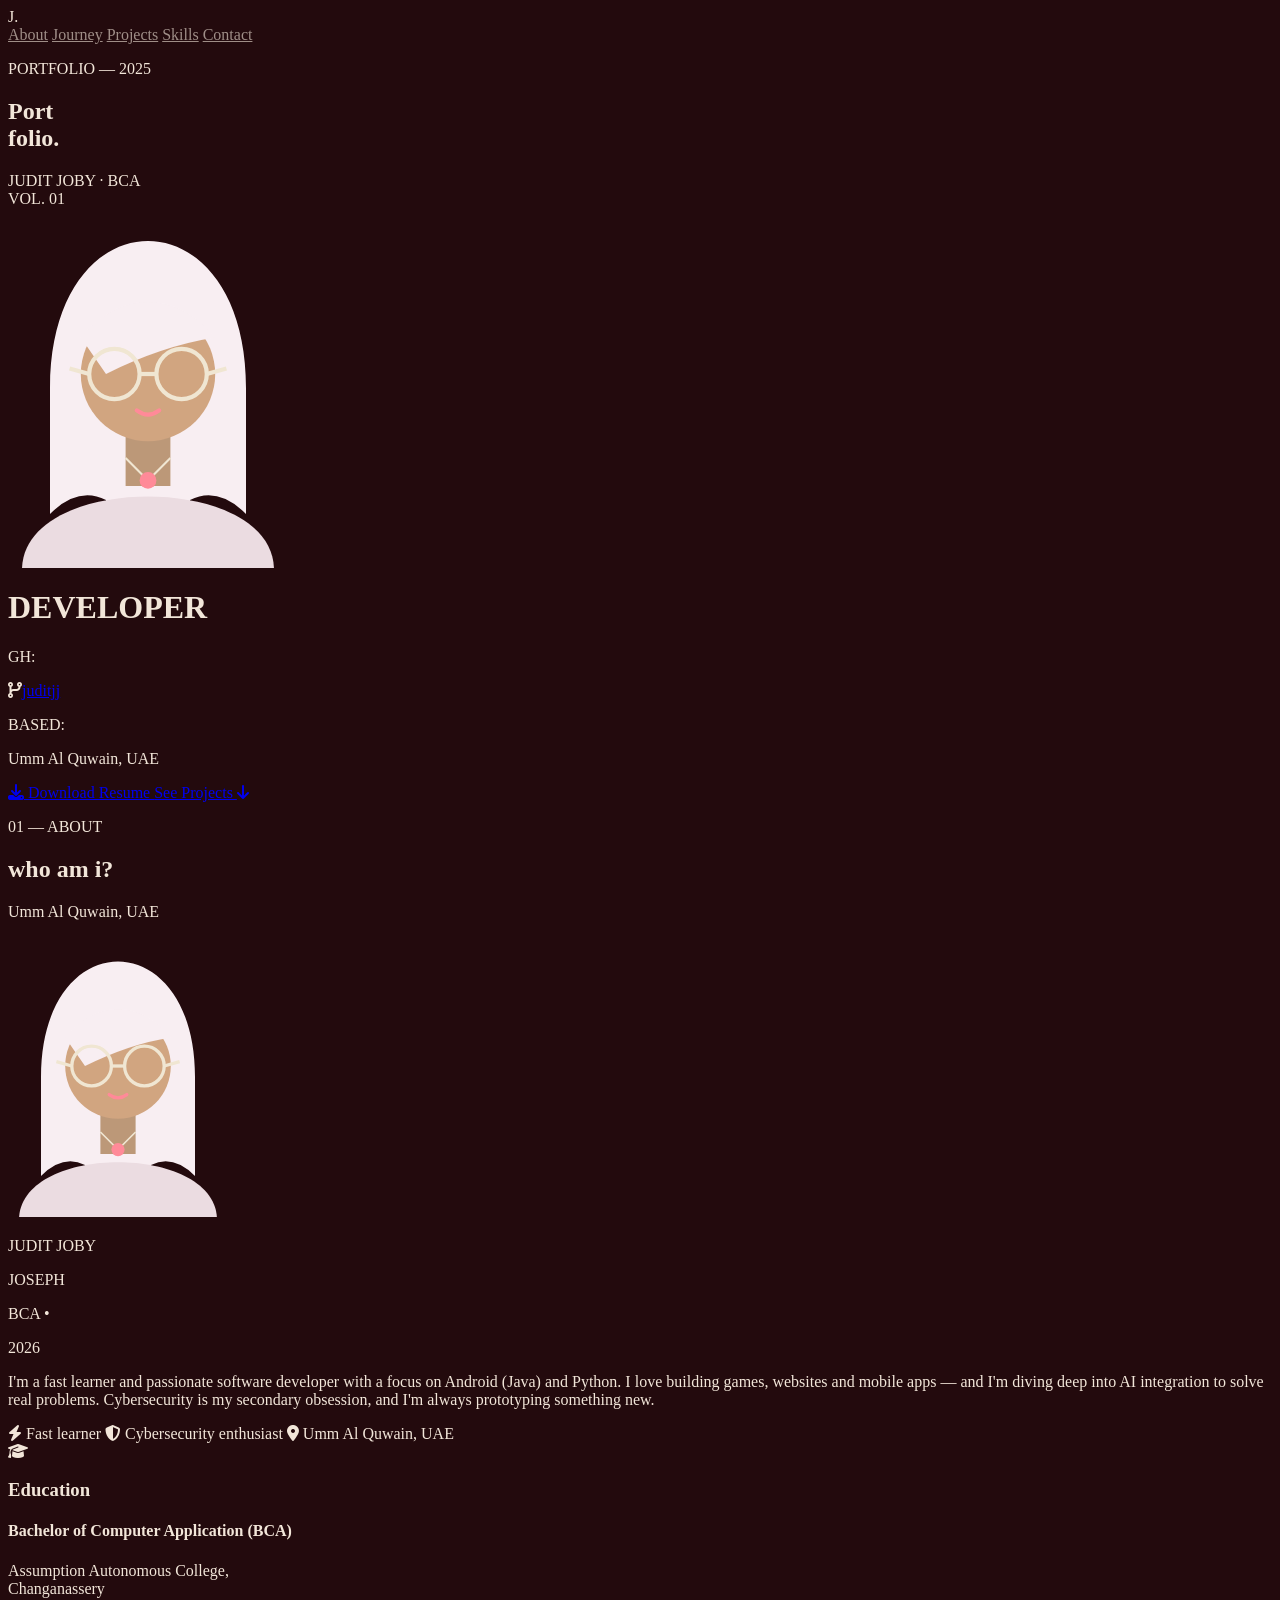
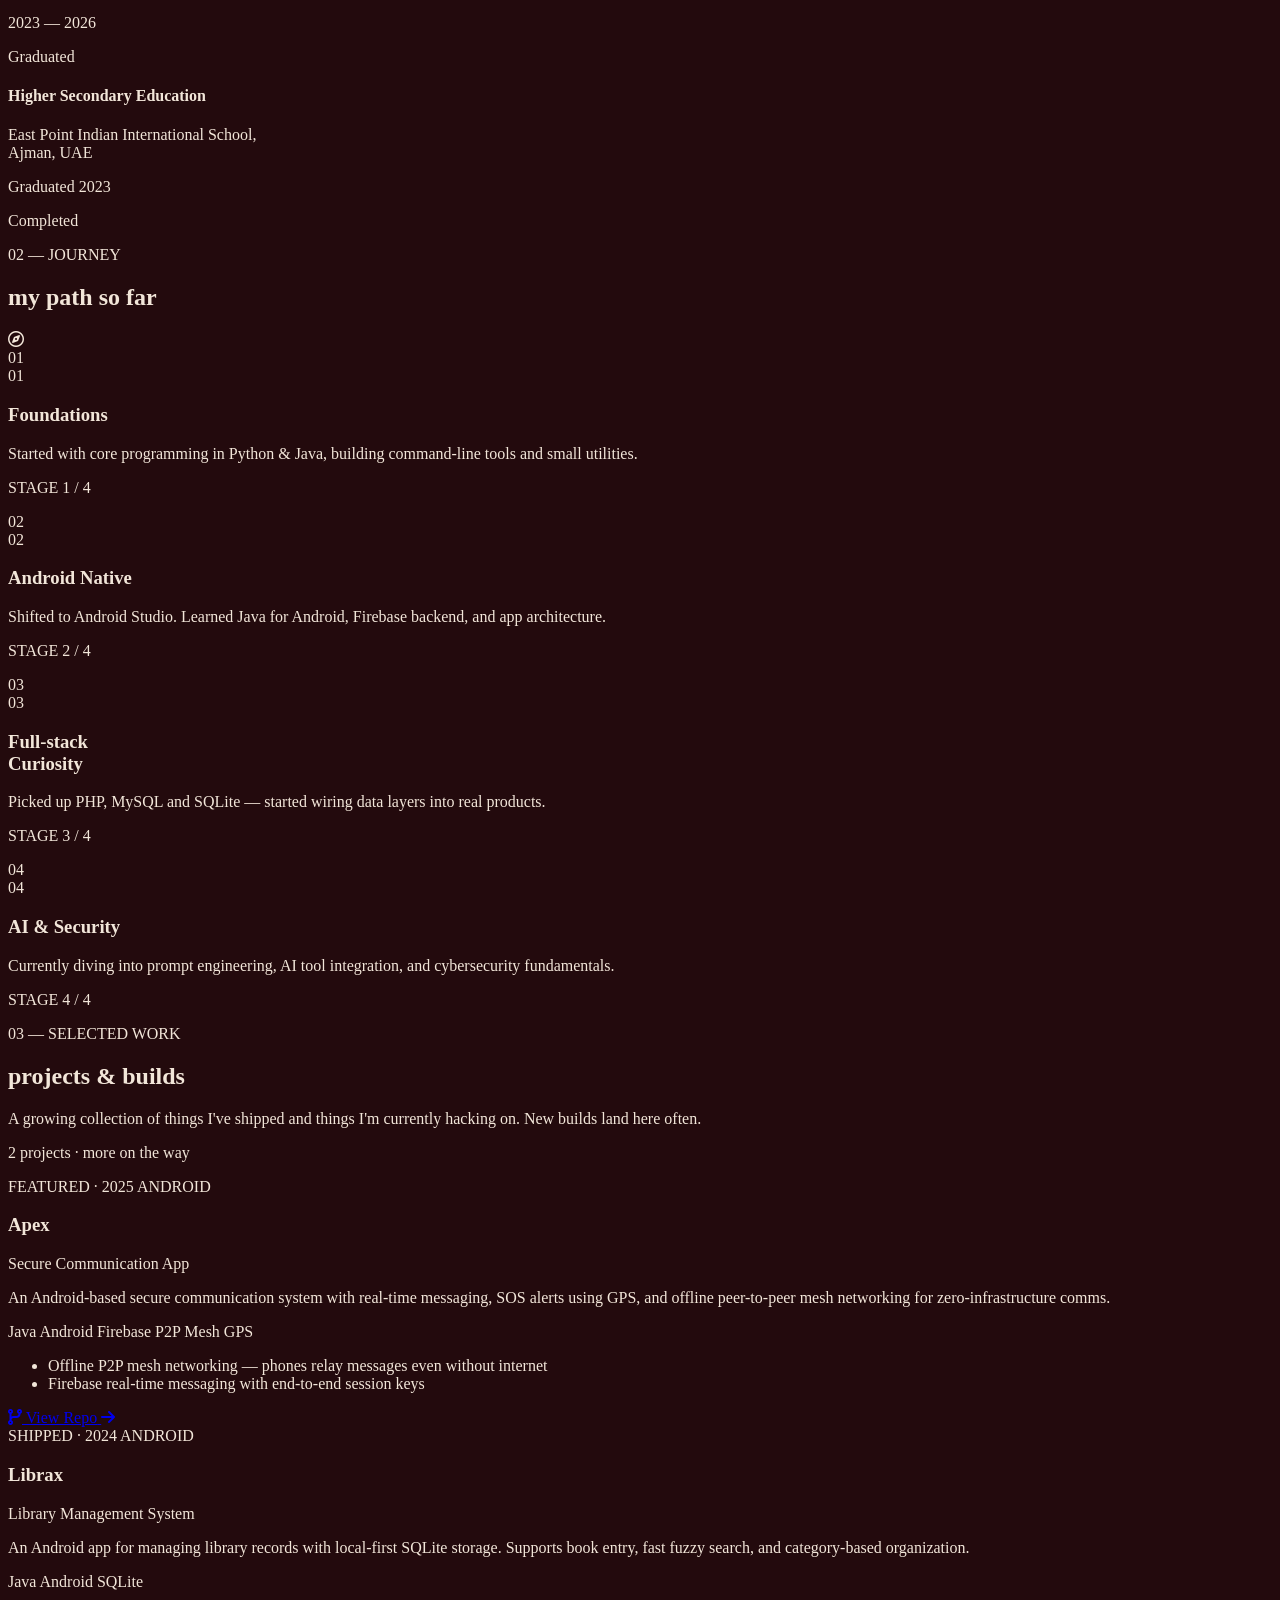
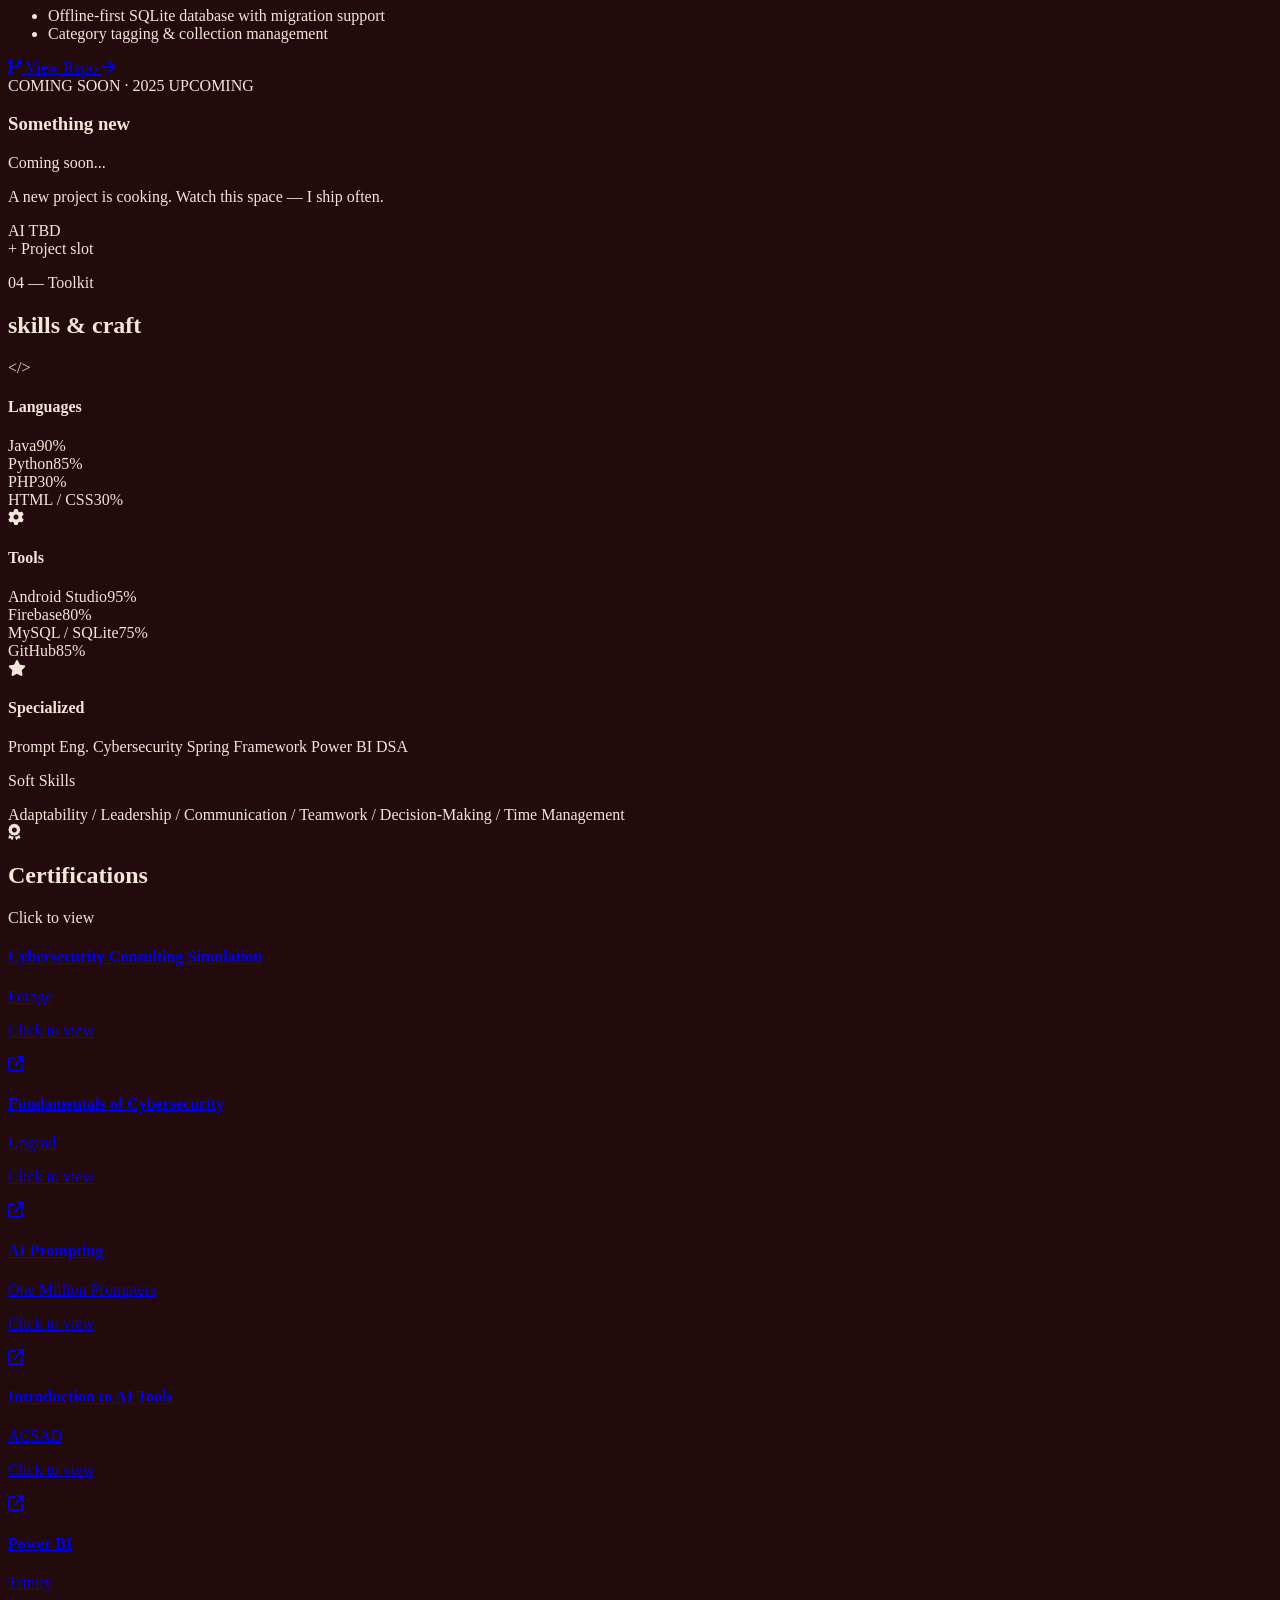
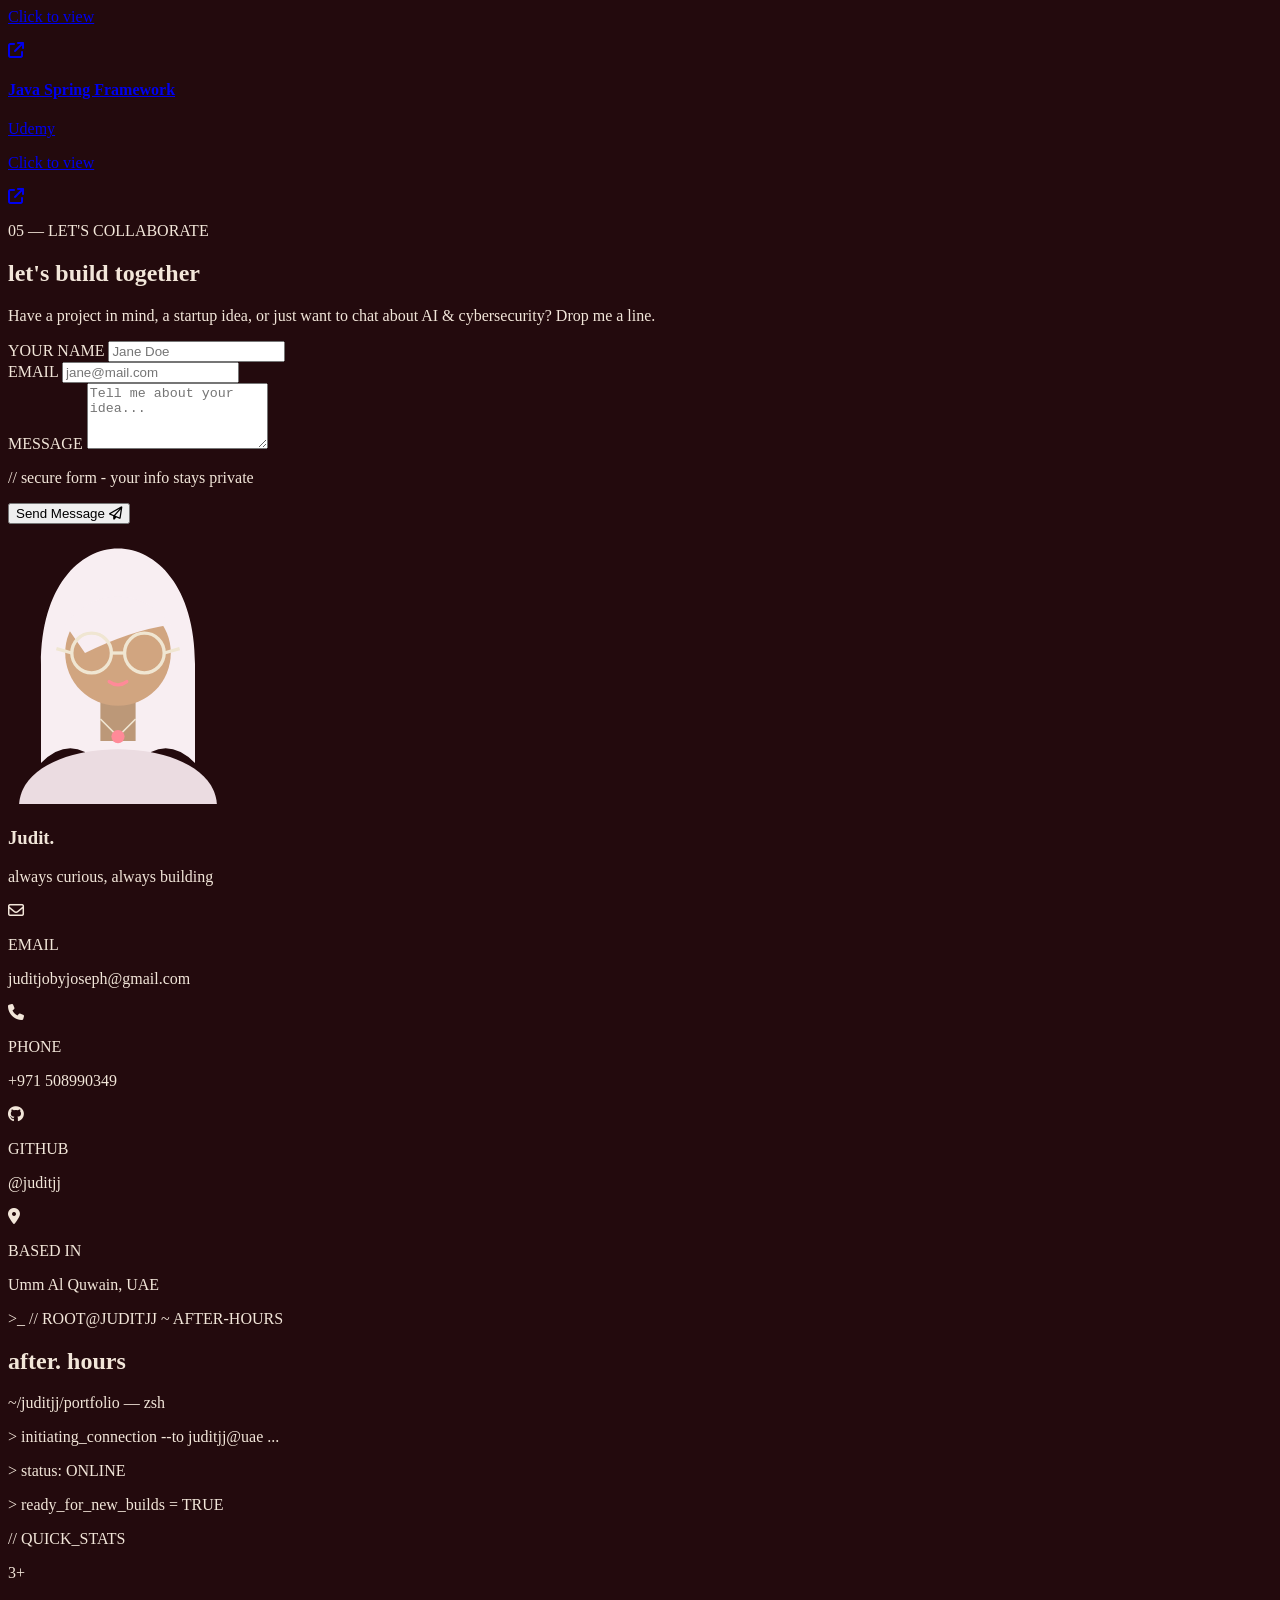
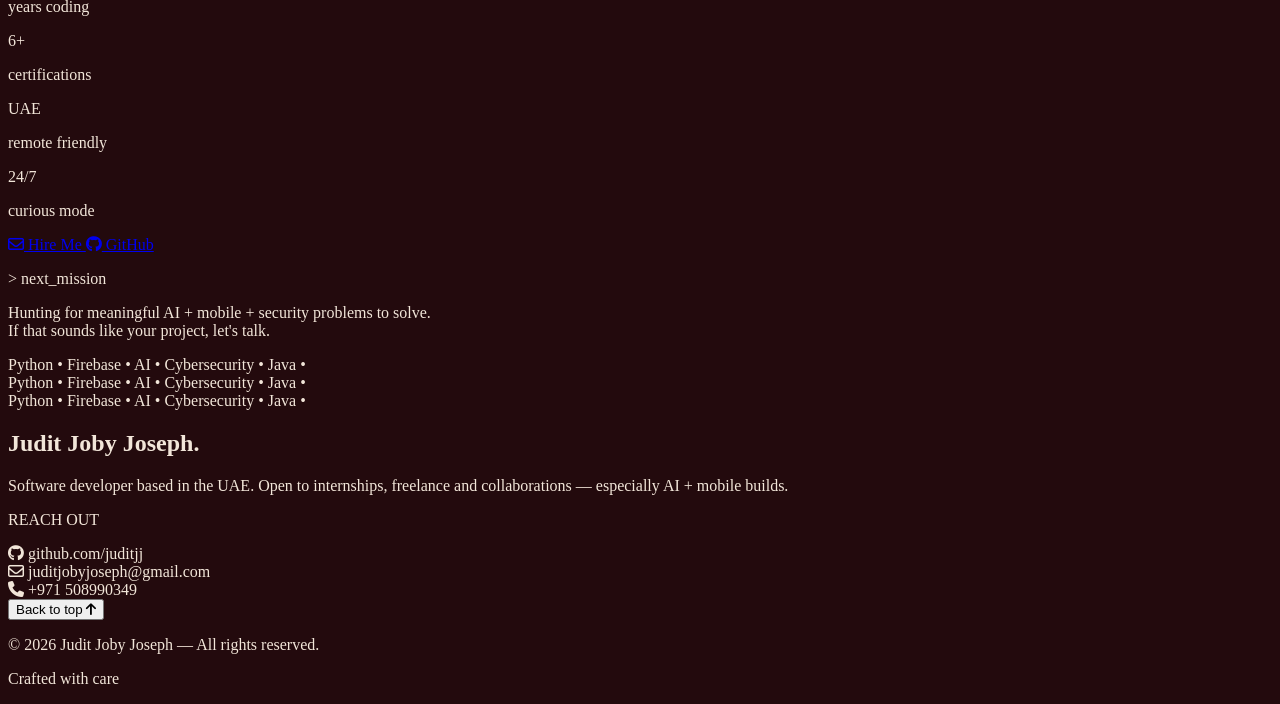
==== index.html @ dc823f9e "Update index.html" ====
<!DOCTYPE html>
<html lang="en" class="scroll-smooth">

<head>
    <meta charset="UTF-8">
    <meta name="viewport" content="width=device-width, initial-scale=1.0">
    <title>J. | Judit Joby Joseph</title>
    <script src="https://cdn.tailwindcss.com"></script>
    <script>
        tailwind.config = {
            theme: {
                extend: {
                    colors: {
                        deep: '#230a0d',
                        card: '#2f1115',
                        accent: '#c89f76',
                        cream: '#f2e6d9',
                    },
                    fontFamily: {
                        serif: ['Playfair Display', 'serif'],
                        mono: ['JetBrains Mono', 'monospace'],
                        sans: ['Inter', 'sans-serif'],
                    }
                }
            }
        }
    </script>
    <link
        href="https://fonts.googleapis.com/css2?family=Playfair+Display:ital,wght@0,400;0,600;0,700;1,400;1,600&family=JetBrains+Mono:wght@300;400;500;700&family=Inter:wght@300;400;500;600&display=swap"
        rel="stylesheet">
    <link rel="stylesheet" href="https://cdnjs.cloudflare.com/ajax/libs/font-awesome/6.4.0/css/all.min.css">

    <style>
        body {
            background-color: #230a0d;
            /* Slightly lighter deep red */
            color: #f2e6d9;
            overflow-x: hidden;
        }

        /* Custom scrollbar */
        ::-webkit-scrollbar {
            width: 8px;
        }

        ::-webkit-scrollbar-track {
            background: #1a0505;
        }

        ::-webkit-scrollbar-thumb {
            background: #3d1414;
            border-radius: 4px;
        }

        ::-webkit-scrollbar-thumb:hover {
            background: #5c1e1e;
        }

        /* Form Status */
        .form-status {
            margin-top: 1rem;
            font-size: 0.85rem;
            padding: 0.75rem;
            border-radius: 8px;
            display: none;
            font-family: 'Inter', sans-serif;
        }

        .form-status.success {
            display: block;
            background: rgba(74, 222, 128, 0.1);
            color: #4ade80;
            border: 1px solid rgba(74, 222, 128, 0.2);
        }

        .form-status.error {
            display: block;
            background: rgba(255, 42, 64, 0.1);
            color: #ff2a40;
            border: 1px solid rgba(255, 42, 64, 0.2);
        }

        /* Nav Active state */
        .nav-link {
            color: #f2e6d9;
            opacity: 0.6;
            font-weight: 500;
        }

        .nav-link:hover {
            opacity: 1;
        }

        .nav-link.active {
            background-color: #c89f76;
            color: #1a0505;
            opacity: 1;
            font-weight: 600;
        }

        /* Animations */
        @keyframes fadeUp {
            from {
                opacity: 0;
                transform: translateY(30px);
            }

            to {
                opacity: 1;
                transform: translateY(0);
            }
        }

        .animate-fade-up {
            animation: fadeUp 0.8s ease-out forwards;
            opacity: 0;
        }

        .delay-100 {
            animation-delay: 100ms;
        }

        .delay-200 {
            animation-delay: 200ms;
        }

        .delay-300 {
            animation-delay: 300ms;
        }

        @keyframes marquee {
            0% {
                transform: translateX(0%);
            }

            100% {
                transform: translateX(-50%);
            }
        }

        .animate-marquee {
            animation: marquee 30s linear infinite;
        }

        @keyframes float {
            0% {
                transform: translateY(0px);
            }

            50% {
                transform: translateY(-20px);
            }

            100% {
                transform: translateY(0px);
            }
        }

        .animate-float {
            animation: float 6s ease-in-out infinite;
        }

        /* Card Hover Effects */
        .bg-card {
            transition: all 0.4s cubic-bezier(0.4, 0, 0.2, 1) !important;
        }

        .bg-card:hover {
            transform: translateY(-8px);
            box-shadow: 0 25px 50px -12px rgba(0, 0, 0, 0.5) !important;
            border-color: rgba(255, 255, 255, 0.1) !important;
        }

        /* Smaller Certificate Cards */
        section a.group.rounded-xl {
            transition: all 0.3s cubic-bezier(0.4, 0, 0.2, 1) !important;
        }

        section a.group.rounded-xl:hover {
            transform: translateY(-4px);
            box-shadow: 0 10px 15px -3px rgba(0, 0, 0, 0.3) !important;
        }
    </style>
</head>

<body class="antialiased selection:bg-accent selection:text-deep relative">

    <!-- NAVIGATION -->
    <nav class="fixed top-0 w-full z-50 flex justify-between items-center px-6 md:px-10 py-8 transition-all duration-300"
        id="navbar">
        <div class="font-serif text-3xl font-bold tracking-tighter text-cream z-50">J.</div>

        <!-- Central Pill Menu -->
        <div
            class="hidden md:flex gap-1 uppercase font-sans text-[11px] tracking-[0.05em] border border-white/5 p-1 rounded-full items-center z-50 bg-[#230a0d]/80 backdrop-blur-md shadow-lg">
            <a href="#about" class="nav-link px-6 py-2.5 rounded-full transition-all active">About</a>
            <a href="#journey" class="nav-link px-6 py-2.5 rounded-full transition-all">Journey</a>
            <a href="#projects" class="nav-link px-6 py-2.5 rounded-full transition-all">Projects</a>
            <a href="#skills" class="nav-link px-6 py-2.5 rounded-full transition-all">Skills</a>
            <a href="#contact" class="nav-link px-6 py-2.5 rounded-full transition-all">Contact</a>
        </div>

        <!-- Empty div for flex spacing to keep the pill perfectly centered -->
        <div class="hidden md:block w-[120px]"></div>
    </nav>

    <!-- HERO SECTION -->
    <section id="hero"
        class="pt-40 lg:pt-48 pb-10 flex flex-col justify-between relative max-w-[1400px] mx-auto px-6 md:px-12">
        <div class="flex flex-col lg:flex-row justify-between items-center z-10 w-full">

            <!-- Left Side -->
            <div class="w-full lg:w-1/2 flex flex-col justify-center animate-fade-up">
                <p class="text-[10px] font-mono uppercase tracking-[0.4em] opacity-50 mb-8 text-cream">PORTFOLIO — 2025
                </p>
                <h1
                    class="font-serif text-[120px] lg:text-[150px] leading-[0.85] font-bold text-cream tracking-tighter">
                    Port<br>folio<span class="text-accent">.</span></h1>
            </div>

            <!-- Right Side (Avatar) -->
            <div
                class="w-full lg:w-1/2 flex justify-center lg:justify-end relative mt-20 lg:mt-0 animate-fade-up delay-200">
                <!-- Rotated text -->
                <div
                    class="hidden lg:block absolute left-10 lg:left-0 top-1/2 -translate-y-1/2 text-[10px] font-mono -rotate-90 opacity-50 tracking-[0.3em] whitespace-nowrap text-cream origin-center">
                    JUDIT JOBY · BCA</div>
                <!-- Top right text -->
                <div
                    class="absolute right-0 lg:-right-4 -top-8 text-[10px] font-mono tracking-[0.3em] opacity-50 text-cream">
                    VOL. 01</div>

                <div
                    class="w-[360px] h-[500px] border border-white/10 rounded-[1.5rem] overflow-hidden relative group shadow-2xl animate-float">
                    <div class="absolute inset-0 bg-[#2b1116] z-0 transition-colors duration-500"></div>

                    <!-- Replaceable Profile Image -->
                    <div class="absolute inset-0 z-10">
                        <img id="profileImage" src="assets/profile.jpg" alt="Judit" class="w-full h-full object-cover"
                            onerror="this.style.display='none'; this.nextElementSibling.style.display='flex';" />

                        <!-- Fallback SVG Avatar -->
                        <div class="w-full h-full items-end justify-center hidden">
                            <svg width="280" height="360" viewBox="0 0 100 120" xmlns="http://www.w3.org/2000/svg"
                                class="translate-y-[8%]">
                                <!-- Hair Back -->
                                <path
                                    d="M15 60 C15 -10, 85 -10, 85 60 L85 105 Q75 95 65 100 L65 120 L35 120 L35 100 Q25 95 15 105 Z"
                                    fill="#f8eef2" />
                                <!-- Neck -->
                                <rect x="42" y="70" width="16" height="25" fill="#bc9878" />
                                <!-- Body -->
                                <path d="M5 125 C5 90, 95 90, 95 125 Z" fill="#ebdce1" />
                                <!-- Face -->
                                <circle cx="50" cy="55" r="24" fill="#d1a580" />
                                <!-- Bang -->
                                <path d="M26 42 L35 55 Q55 45 74 42 C60 25, 40 25, 26 42 Z" fill="#f8eef2" />
                                <!-- Glasses -->
                                <circle cx="38" cy="55" r="9" fill="none" stroke="#f0e6d2" stroke-width="1.5" />
                                <circle cx="62" cy="55" r="9" fill="none" stroke="#f0e6d2" stroke-width="1.5" />
                                <path d="M47 55 L53 55" stroke="#f0e6d2" stroke-width="1.5" />
                                <path d="M29 55 L22 53" stroke="#f0e6d2" stroke-width="1.5" />
                                <path d="M71 55 L78 53" stroke="#f0e6d2" stroke-width="1.5" />
                                <!-- Mouth -->
                                <path d="M46 68 Q50 71 54 68" fill="none" stroke="#ff8a98" stroke-width="1.5"
                                    stroke-linecap="round" />
                                <!-- Necklace -->
                                <path d="M42 85 L50 93 L58 85" fill="none" stroke="#f0e6d2" stroke-width="0.75" />
                                <circle cx="50" cy="93" r="3" fill="#ff8a98" />
                            </svg>
                        </div>
                    </div>
                </div>
            </div>
        </div>
    </section>

    <!-- DEVELOPER Huge Text (Image 2) -->
    <div class="w-full mt-24 mb-16 relative animate-fade-up delay-300">
        <h1 class="font-serif text-[15vw] leading-none uppercase font-bold text-center tracking-normal select-none">
            <span class="text-cream">DEVE</span><span class="text-accent">LOPER</span>
        </h1>
    </div>

    <!-- Hero Footer (GH, BASED, Links) -->
    <div
        class="flex flex-col lg:flex-row justify-between items-center py-8 px-6 md:px-12 max-w-[1400px] mx-auto w-full gap-8 border-t border-white/10 animate-fade-up delay-300">
        <div class="flex gap-16 font-mono text-[10px] tracking-[0.2em] text-cream">
            <div class="space-y-3">
                <p class="opacity-40 uppercase">GH:</p>
                <p><i class="fa-solid fa-code-branch opacity-50 mr-2 text-accent"></i><a
                        href="https://github.com/juditjj" target="_blank" class="hover:underline text-cream">juditjj</a>
                </p>
            </div>
            <div class="space-y-3">
                <p class="opacity-40 uppercase">BASED:</p>
                <p>Umm Al Quwain, UAE</p>
            </div>
        </div>

        <div class="flex flex-col sm:flex-row gap-4">
            <a href="jresume.pdf" download="Judit_Joseph_Resume.pdf"
                class="bg-accent text-[#1a0505] px-10 py-4 rounded-full text-[10px] uppercase tracking-widest font-bold hover:bg-white transition-all flex items-center justify-center gap-2">
                <i class="fa-solid fa-download"></i> Download Resume
            </a>
            <a href="#projects"
                class="border border-white/20 bg-transparent text-white px-10 py-4 rounded-full text-[10px] uppercase tracking-widest hover:bg-white/10 transition-all flex items-center justify-center gap-2">
                See Projects <i class="fa-solid fa-arrow-down"></i>
            </a>
        </div>
    </div>

    <!-- ABOUT SECTION (Who am I) -->
    <section id="about" class="py-24 px-6 md:px-12 max-w-[1400px] mx-auto w-full mt-10">
        <div class="flex flex-col md:flex-row justify-between items-start md:items-end mb-16 gap-6">
            <div>
                <p class="text-[10px] font-mono uppercase tracking-[0.4em] opacity-50 mb-4 text-cream">01 — ABOUT</p>
                <h2 class="font-serif text-5xl md:text-7xl font-bold text-cream">who am i<span
                        class="text-accent font-serif">?</span></h2>
            </div>
            <p class="font-mono text-[10px] tracking-widest opacity-50 uppercase text-cream">Umm Al Quwain, UAE</p>
        </div>

        <div class="grid grid-cols-1 lg:grid-cols-12 gap-8">
            <!-- Avatar Column -->
            <div
                class="lg:col-span-4 bg-card border border-white/5 rounded-[2rem] overflow-hidden flex flex-col justify-between relative h-[520px] shadow-lg group hover:border-white/10 transition-colors">
                <div
                    class="flex-grow flex items-center justify-center pt-8 relative z-10 transition-transform duration-700 ease-out group-hover:scale-105">
                    <svg width="220" height="280" viewBox="0 0 100 120" xmlns="http://www.w3.org/2000/svg">
                        <path
                            d="M15 60 C15 -10, 85 -10, 85 60 L85 105 Q75 95 65 100 L65 120 L35 120 L35 100 Q25 95 15 105 Z"
                            fill="#f8eef2" />
                        <rect x="42" y="70" width="16" height="25" fill="#bc9878" />
                        <path d="M5 125 C5 90, 95 90, 95 125 Z" fill="#ebdce1" />
                        <circle cx="50" cy="55" r="24" fill="#d1a580" />
                        <path d="M26 42 L35 55 Q55 45 74 42 C60 25, 40 25, 26 42 Z" fill="#f8eef2" />
                        <circle cx="38" cy="55" r="9" fill="none" stroke="#f0e6d2" stroke-width="1.5" />
                        <circle cx="62" cy="55" r="9" fill="none" stroke="#f0e6d2" stroke-width="1.5" />
                        <path d="M47 55 L53 55" stroke="#f0e6d2" stroke-width="1.5" />
                        <path d="M29 55 L22 53" stroke="#f0e6d2" stroke-width="1.5" />
                        <path d="M71 55 L78 53" stroke="#f0e6d2" stroke-width="1.5" />
                        <path d="M46 68 Q50 71 54 68" fill="none" stroke="#ff8a98" stroke-width="1.5"
                            stroke-linecap="round" />
                        <path d="M42 85 L50 93 L58 85" fill="none" stroke="#f0e6d2" stroke-width="0.75" />
                        <circle cx="50" cy="93" r="3" fill="#ff8a98" />
                    </svg>
                </div>

                <div
                    class="p-6 bg-[#170506]/80 backdrop-blur-md border-t border-white/5 m-4 rounded-xl flex justify-between items-center font-mono text-[10px] tracking-widest z-20">
                    <div>
                        <p class="font-bold text-cream">JUDIT JOBY</p>
                        <p class="text-cream opacity-80">JOSEPH</p>
                    </div>
                    <div class="text-right opacity-50 text-cream">
                        <p>BCA •</p>
                        <p>2026</p>
                    </div>
                </div>
            </div>

            <!-- Right Column -->
            <div class="lg:col-span-8 flex flex-col gap-8">
                <!-- Bio Card -->
                <div
                    class="bg-card border border-white/5 rounded-[2rem] p-8 md:p-12 shadow-lg hover:border-white/10 transition-colors">
                    <p class="font-serif text-2xl md:text-3xl leading-relaxed text-cream mb-10">
                        I'm a fast learner and passionate software developer with a focus on Android (Java) and Python.
                        I love building games, websites and mobile apps — and I'm diving deep into AI integration to
                        solve real problems. Cybersecurity is my secondary obsession, and I'm always prototyping
                        something new.
                    </p>

                    <div class="flex flex-wrap gap-3 font-mono text-[10px] md:text-[11px] tracking-wider text-cream">
                        <span
                            class="px-5 py-2.5 border border-white/10 rounded-full flex items-center gap-2 hover:border-accent hover:text-accent transition-colors cursor-default"><i
                                class="fa-solid fa-bolt text-accent"></i> Fast learner</span>
                        <span
                            class="px-5 py-2.5 border border-white/10 rounded-full flex items-center gap-2 hover:border-accent hover:text-accent transition-colors cursor-default"><i
                                class="fa-solid fa-shield-halved text-accent"></i> Cybersecurity enthusiast</span>
                        <span
                            class="px-5 py-2.5 border border-white/10 rounded-full flex items-center gap-2 hover:border-accent hover:text-accent transition-colors cursor-default"><i
                                class="fa-solid fa-location-dot text-accent"></i> Umm Al Quwain, UAE</span>
                    </div>
                </div>

                <!-- Education Card -->
                <div
                    class="bg-card border border-white/5 rounded-[2rem] p-8 md:p-12 shadow-lg hover:border-white/10 transition-colors">
                    <div class="flex items-center gap-5 mb-10 text-cream">
                        <div
                            class="w-12 h-12 rounded-full bg-accent text-[#1a0505] flex items-center justify-center text-xl">
                            <i class="fa-solid fa-graduation-cap"></i>
                        </div>
                        <h3 class="font-serif text-3xl md:text-4xl font-bold">Education</h3>
                    </div>

                    <div class="space-y-8">
                        <div
                            class="flex flex-col md:flex-row justify-between items-start border-b border-white/5 pb-8 gap-4 md:gap-0">
                            <div>
                                <h4 class="text-lg md:text-xl font-semibold text-cream mb-1">Bachelor of Computer
                                    Application (BCA)</h4>
                                <p class="text-sm opacity-60 text-cream font-sans">Assumption Autonomous
                                    College,<br>Changanassery</p>
                            </div>
                            <div class="md:text-right">
                                <p class="font-mono text-[11px] opacity-60 tracking-wider text-cream">2023 — 2026</p>
                                <p class="text-sm text-accent mt-1 font-medium">Graduated</p>
                            </div>
                        </div>

                        <div class="flex flex-col md:flex-row justify-between items-start gap-4 md:gap-0">
                            <div>
                                <h4 class="text-lg md:text-xl font-semibold text-cream mb-1">Higher Secondary Education
                                </h4>
                                <p class="text-sm opacity-60 text-cream font-sans">East Point Indian International
                                    School,<br>Ajman, UAE</p>
                            </div>
                            <div class="md:text-right">
                                <p class="font-mono text-[11px] opacity-60 tracking-wider text-cream">Graduated 2023</p>
                                <p class="text-sm text-accent mt-1 font-medium">Completed</p>
                            </div>
                        </div>
                    </div>
                </div>
            </div>
        </div>
    </section>

    <!-- JOURNEY SECTION -->
    <section id="journey" class="py-24 px-6 md:px-12 max-w-[1400px] mx-auto w-full">
        <div class="flex justify-between items-end mb-12">
            <div>
                <p class="text-[10px] font-mono uppercase tracking-[0.4em] opacity-50 mb-4 text-cream">02 — JOURNEY</p>
                <h2 class="font-serif text-5xl md:text-7xl font-bold text-cream">my path so far</h2>
            </div>
            <div
                class="text-accent text-4xl opacity-80 hover:rotate-180 transition-transform duration-700 cursor-pointer">
                <i class="fa-regular fa-compass"></i>
            </div>
        </div>

        <div class="grid grid-cols-1 md:grid-cols-2 gap-6">
            <!-- Stage 1 -->
            <div
                class="bg-card border border-white/5 p-8 md:p-10 rounded-[2rem] relative overflow-hidden group shadow-lg hover:border-white/10 transition-colors">
                <span
                    class="absolute -right-4 -top-10 text-[180px] font-serif font-bold text-white opacity-[0.02] leading-none pointer-events-none group-hover:scale-110 transition-transform duration-700 ease-out">01</span>

                <div class="flex items-center gap-5 mb-8 relative z-10">
                    <div
                        class="w-12 h-12 rounded-full bg-accent text-[#1a0505] flex items-center justify-center font-bold font-serif text-xl">
                        01</div>
                    <h3 class="font-serif text-3xl md:text-4xl text-cream">Foundations</h3>
                </div>

                <p class="text-[15px] text-cream opacity-70 leading-relaxed font-light mb-12 max-w-sm relative z-10">
                    Started with core programming in Python & Java, building command-line tools and small utilities.</p>

                <div class="border-t border-white/5 pt-6 relative z-10">
                    <p class="text-[10px] font-mono tracking-[0.3em] text-cream opacity-50 uppercase">STAGE 1 / 4</p>
                </div>
            </div>

            <!-- Stage 2 -->
            <div
                class="bg-card border border-white/5 p-8 md:p-10 rounded-[2rem] relative overflow-hidden group shadow-lg hover:border-white/10 transition-colors">
                <span
                    class="absolute -right-4 -top-10 text-[180px] font-serif font-bold text-white opacity-[0.02] leading-none pointer-events-none group-hover:scale-110 transition-transform duration-700 ease-out">02</span>

                <div class="flex items-center gap-5 mb-8 relative z-10">
                    <div
                        class="w-12 h-12 rounded-full bg-accent text-[#1a0505] flex items-center justify-center font-bold font-serif text-xl">
                        02</div>
                    <h3 class="font-serif text-3xl md:text-4xl text-cream">Android Native</h3>
                </div>

                <p class="text-[15px] text-cream opacity-70 leading-relaxed font-light mb-12 max-w-sm relative z-10">
                    Shifted to Android Studio. Learned Java for Android, Firebase backend, and app architecture.</p>

                <div class="border-t border-white/5 pt-6 relative z-10">
                    <p class="text-[10px] font-mono tracking-[0.3em] text-cream opacity-50 uppercase">STAGE 2 / 4</p>
                </div>
            </div>

            <!-- Stage 3 -->
            <div
                class="bg-card border border-white/5 p-8 md:p-10 rounded-[2rem] relative overflow-hidden group shadow-lg hover:border-white/10 transition-colors">
                <span
                    class="absolute -right-4 -top-10 text-[180px] font-serif font-bold text-white opacity-[0.02] leading-none pointer-events-none group-hover:scale-110 transition-transform duration-700 ease-out">03</span>

                <div class="flex items-center gap-5 mb-8 relative z-10">
                    <div
                        class="w-12 h-12 rounded-full bg-accent text-[#1a0505] flex items-center justify-center font-bold font-serif text-xl">
                        03</div>
                    <h3 class="font-serif text-3xl md:text-4xl text-cream leading-tight">Full-stack<br>Curiosity</h3>
                </div>

                <p class="text-[15px] text-cream opacity-70 leading-relaxed font-light mb-12 max-w-sm relative z-10">
                    Picked up PHP, MySQL and SQLite — started wiring data layers into real products.</p>

                <div class="border-t border-white/5 pt-6 relative z-10">
                    <p class="text-[10px] font-mono tracking-[0.3em] text-cream opacity-50 uppercase">STAGE 3 / 4</p>
                </div>
            </div>

            <!-- Stage 4 -->
            <div
                class="bg-card border border-white/5 p-8 md:p-10 rounded-[2rem] relative overflow-hidden group shadow-lg hover:border-white/10 transition-colors">
                <span
                    class="absolute -right-4 -top-10 text-[180px] font-serif font-bold text-white opacity-[0.02] leading-none pointer-events-none group-hover:scale-110 transition-transform duration-700 ease-out">04</span>

                <div class="flex items-center gap-5 mb-8 relative z-10">
                    <div
                        class="w-12 h-12 rounded-full bg-accent text-[#1a0505] flex items-center justify-center font-bold font-serif text-xl">
                        04</div>
                    <h3 class="font-serif text-3xl md:text-4xl text-cream">AI & Security</h3>
                </div>

                <p class="text-[15px] text-cream opacity-70 leading-relaxed font-light mb-12 max-w-sm relative z-10">
                    Currently diving into prompt engineering, AI tool integration, and cybersecurity fundamentals.</p>

                <div class="border-t border-white/5 pt-6 relative z-10">
                    <p class="text-[10px] font-mono tracking-[0.3em] text-cream opacity-50 uppercase">STAGE 4 / 4</p>
                </div>
            </div>
        </div>
    </section>

    <!-- PROJECTS SECTION -->
    <section id="projects" class="py-24 px-6 md:px-12 max-w-[1400px] mx-auto w-full">
        <div class="flex flex-col md:flex-row justify-between items-start md:items-end mb-16 gap-6">
            <div>
                <p class="text-[10px] font-mono uppercase tracking-[0.4em] opacity-50 mb-4 text-cream">03 — SELECTED
                    WORK</p>
                <h2 class="font-serif text-5xl md:text-7xl font-bold text-cream mb-4">projects <span
                        class="text-accent italic">&</span> builds</h2>
                <p class="text-cream opacity-70 text-[15px] font-light max-w-xl leading-relaxed">
                    A growing collection of things I've shipped and things I'm currently hacking on. New builds land
                    here often.
                </p>
            </div>
            <p class="font-mono text-[10px] tracking-widest opacity-50 uppercase text-cream">2 projects · more on the
                way</p>
        </div>

        <div class="grid grid-cols-1 md:grid-cols-3 gap-8">
            <!-- Project 1: APEX -->
            <div
                class="bg-card border border-white/5 p-8 md:p-10 rounded-[2rem] flex flex-col justify-between min-h-[500px] shadow-lg group hover:border-white/10 transition-colors relative overflow-hidden">
                <!-- Top glow -->
                <div class="absolute top-0 left-0 right-0 h-1 bg-gradient-to-r from-red-600 to-pink-500 opacity-80">
                </div>

                <div>
                    <div
                        class="flex justify-between items-center mb-6 font-mono text-[10px] tracking-widest uppercase opacity-60 text-cream">
                        <span>FEATURED · 2025</span>
                        <span>ANDROID</span>
                    </div>
                    <h3 class="font-serif text-4xl mb-1 text-cream">Apex</h3>
                    <p class="font-serif italic text-accent opacity-90 text-[15px] mb-6">Secure Communication App</p>

                    <p class="text-cream opacity-70 text-[14px] leading-relaxed mb-6 font-light">An Android-based secure
                        communication system with real-time messaging, SOS alerts using GPS, and offline peer-to-peer
                        mesh networking for zero-infrastructure comms.</p>

                    <div class="flex flex-wrap gap-2 mb-8 font-mono text-[9px] uppercase tracking-wider text-cream">
                        <span class="px-3 py-1.5 border border-white/10 rounded-full bg-white/5">Java</span>
                        <span class="px-3 py-1.5 border border-white/10 rounded-full bg-white/5">Android</span>
                        <span class="px-3 py-1.5 border border-white/10 rounded-full bg-white/5">Firebase</span>
                        <span class="px-3 py-1.5 border border-white/10 rounded-full bg-white/5">P2P Mesh</span>
                        <span class="px-3 py-1.5 border border-white/10 rounded-full bg-white/5">GPS</span>
                    </div>
                </div>

                <div>
                    <ul
                        class="space-y-3 text-[13px] text-cream opacity-80 font-light list-disc pl-4 marker:text-accent marker:text-xs mb-8">
                        <li>Offline P2P mesh networking — phones relay messages even without internet</li>
                        <li>Firebase real-time messaging with end-to-end session keys</li>
                    </ul>
                    <a href="https://github.com/juditjj/Apex" target="_blank"
                        class="inline-flex w-full justify-between px-5 py-3 border border-white/10 rounded-xl text-cream opacity-70 hover:opacity-100 hover:border-accent font-mono text-[10px] uppercase tracking-widest items-center transition-all group">
                        <span class="flex items-center gap-2"><i class="fa-solid fa-code-branch"></i> View Repo</span>
                        <i class="fa-solid fa-arrow-right -rotate-45 group-hover:text-accent transition-colors"></i>
                    </a>
                </div>
            </div>

            <!-- Project 2: LIBRAX -->
            <div
                class="bg-card border border-white/5 p-8 md:p-10 rounded-[2rem] flex flex-col justify-between min-h-[500px] shadow-lg group hover:border-white/10 transition-colors relative overflow-hidden">
                <!-- Top glow -->
                <div class="absolute top-0 left-0 right-0 h-1 bg-gradient-to-r from-accent to-yellow-500 opacity-80">
                </div>

                <div>
                    <div
                        class="flex justify-between items-center mb-6 font-mono text-[10px] tracking-widest uppercase opacity-60 text-cream">
                        <span>SHIPPED · 2024</span>
                        <span>ANDROID</span>
                    </div>
                    <h3 class="font-serif text-4xl mb-1 text-cream">Librax</h3>
                    <p class="font-serif italic text-accent opacity-90 text-[15px] mb-6">Library Management System</p>

                    <p class="text-cream opacity-70 text-[14px] leading-relaxed mb-6 font-light">An Android app for
                        managing library records with local-first SQLite storage. Supports book entry, fast fuzzy
                        search, and category-based organization.</p>

                    <div class="flex flex-wrap gap-2 mb-8 font-mono text-[9px] uppercase tracking-wider text-cream">
                        <span class="px-3 py-1.5 border border-white/10 rounded-full bg-white/5">Java</span>
                        <span class="px-3 py-1.5 border border-white/10 rounded-full bg-white/5">Android</span>
                        <span class="px-3 py-1.5 border border-white/10 rounded-full bg-white/5">SQLite</span>
                    </div>
                </div>

                <div>
                    <ul
                        class="space-y-3 text-[13px] text-cream opacity-80 font-light list-disc pl-4 marker:text-accent marker:text-xs mb-8">
                        <li>Offline-first SQLite database with migration support</li>
                        <li>Category tagging & collection management</li>
                    </ul>
                    <a href="https://github.com/juditjj/Library-management-system" target="_blank"
                        class="inline-flex w-full justify-between px-5 py-3 border border-white/10 rounded-xl text-cream opacity-70 hover:opacity-100 hover:border-accent font-mono text-[10px] uppercase tracking-widest items-center transition-all group">
                        <span class="flex items-center gap-2"><i class="fa-solid fa-code-branch"></i> View Repo</span>
                        <i class="fa-solid fa-arrow-right -rotate-45 group-hover:text-accent transition-colors"></i>
                    </a>
                </div>
            </div>

            <!-- Project 3: SOMETHING NEW -->
            <div
                class="bg-card border border-white/5 p-8 md:p-10 rounded-[2rem] flex flex-col justify-between min-h-[500px] shadow-lg group hover:border-white/10 transition-colors relative overflow-hidden border-dashed">
                <div>
                    <div
                        class="flex justify-between items-center mb-6 font-mono text-[10px] tracking-widest uppercase opacity-40 text-cream">
                        <span>COMING SOON · 2025</span>
                        <span>UPCOMING</span>
                    </div>
                    <h3 class="font-serif text-4xl mb-1 text-cream opacity-90">Something new</h3>
                    <p class="font-serif italic text-accent opacity-60 text-[15px] mb-6">Coming soon...</p>

                    <p class="text-cream opacity-50 text-[14px] leading-relaxed mb-6 font-light">A new project is
                        cooking. Watch this space — I ship often.</p>

                    <div
                        class="flex flex-wrap gap-2 mb-8 font-mono text-[9px] uppercase tracking-wider text-cream opacity-60">
                        <span class="px-3 py-1.5 border border-white/10 rounded-full bg-white/5">AI</span>
                        <span class="px-3 py-1.5 border border-white/10 rounded-full bg-white/5">TBD</span>
                    </div>
                </div>

                <div>
                    <div
                        class="inline-flex px-4 py-2 border border-white/10 rounded-full text-cream opacity-50 font-mono text-[10px] uppercase tracking-widest items-center gap-2">
                        <span>+</span> Project slot
                    </div>
                </div>
            </div>
        </div>
    </section>

    <!-- SKILLS SECTION -->
    <section id="skills" class="py-24 px-6 md:px-12 max-w-[1400px] mx-auto w-full">
        <p class="text-[10px] font-mono uppercase tracking-[0.4em] opacity-50 mb-4 text-cream">04 — Toolkit</p>
        <h2 class="font-serif text-5xl md:text-7xl font-bold mb-16 text-cream">skills <span
                class="opacity-40 font-serif italic">&</span> craft</h2>

        <div class="grid grid-cols-1 lg:grid-cols-3 gap-8">
            <!-- Languages -->
            <div class="bg-card border border-white/5 p-8 md:p-10 rounded-[2rem] shadow-lg">
                <div class="flex items-center gap-4 mb-10">
                    <div
                        class="w-10 h-10 rounded-full bg-accent/10 border border-accent/20 flex items-center justify-center text-accent font-mono text-xs">
                        &lt;/&gt;</div>
                    <h4 class="font-serif text-2xl text-cream">Languages</h4>
                </div>
                <div class="space-y-6">
                    <div class="group">
                        <div
                            class="flex justify-between font-mono text-[10px] mb-2 uppercase opacity-60 text-cream group-hover:opacity-100 transition-opacity">
                            <span>Java</span><span>90%</span>
                        </div>
                        <div class="h-1 bg-white/5 rounded-full overflow-hidden">
                            <div class="h-full bg-accent rounded-full transition-all duration-1000 ease-out w-0"
                                style="width: 90%;"></div>
                        </div>
                    </div>
                    <div class="group">
                        <div
                            class="flex justify-between font-mono text-[10px] mb-2 uppercase opacity-60 text-cream group-hover:opacity-100 transition-opacity">
                            <span>Python</span><span>85%</span>
                        </div>
                        <div class="h-1 bg-white/5 rounded-full overflow-hidden">
                            <div class="h-full bg-accent rounded-full transition-all duration-1000 ease-out w-0"
                                style="width: 85%;"></div>
                        </div>
                    </div>
                    <div class="group">
                        <div
                            class="flex justify-between font-mono text-[10px] mb-2 uppercase opacity-60 text-cream group-hover:opacity-100 transition-opacity">
                            <span>PHP</span><span>30%</span>
                        </div>
                        <div class="h-1 bg-white/5 rounded-full overflow-hidden">
                            <div class="h-full bg-accent rounded-full transition-all duration-1000 ease-out w-0"
                                style="width: 30%;"></div>
                        </div>
                    </div>
                    <div class="group">
                        <div
                            class="flex justify-between font-mono text-[10px] mb-2 uppercase opacity-60 text-cream group-hover:opacity-100 transition-opacity">
                            <span>HTML / CSS</span><span>30%</span>
                        </div>
                        <div class="h-1 bg-white/5 rounded-full overflow-hidden">
                            <div class="h-full bg-accent rounded-full transition-all duration-1000 ease-out w-0"
                                style="width: 30%;"></div>
                        </div>
                    </div>
                </div>
            </div>

            <!-- Tools -->
            <div class="bg-card border border-white/5 p-8 md:p-10 rounded-[2rem] shadow-lg">
                <div class="flex items-center gap-4 mb-10">
                    <div
                        class="w-10 h-10 rounded-full bg-accent/10 border border-accent/20 flex items-center justify-center text-accent">
                        <i class="fa-solid fa-gear text-xs"></i>
                    </div>
                    <h4 class="font-serif text-2xl text-cream">Tools</h4>
                </div>
                <div class="space-y-6">
                    <div class="group">
                        <div
                            class="flex justify-between font-mono text-[10px] mb-2 uppercase opacity-60 text-cream group-hover:opacity-100 transition-opacity">
                            <span>Android Studio</span><span>95%</span>
                        </div>
                        <div class="h-1 bg-white/5 rounded-full overflow-hidden">
                            <div class="h-full bg-accent rounded-full transition-all duration-1000 ease-out w-0"
                                style="width: 95%;"></div>
                        </div>
                    </div>
                    <div class="group">
                        <div
                            class="flex justify-between font-mono text-[10px] mb-2 uppercase opacity-60 text-cream group-hover:opacity-100 transition-opacity">
                            <span>Firebase</span><span>80%</span>
                        </div>
                        <div class="h-1 bg-white/5 rounded-full overflow-hidden">
                            <div class="h-full bg-accent rounded-full transition-all duration-1000 ease-out w-0"
                                style="width: 80%;"></div>
                        </div>
                    </div>
                    <div class="group">
                        <div
                            class="flex justify-between font-mono text-[10px] mb-2 uppercase opacity-60 text-cream group-hover:opacity-100 transition-opacity">
                            <span>MySQL / SQLite</span><span>75%</span>
                        </div>
                        <div class="h-1 bg-white/5 rounded-full overflow-hidden">
                            <div class="h-full bg-accent rounded-full transition-all duration-1000 ease-out w-0"
                                style="width: 75%;"></div>
                        </div>
                    </div>
                    <div class="group">
                        <div
                            class="flex justify-between font-mono text-[10px] mb-2 uppercase opacity-60 text-cream group-hover:opacity-100 transition-opacity">
                            <span>GitHub</span><span>85%</span>
                        </div>
                        <div class="h-1 bg-white/5 rounded-full overflow-hidden">
                            <div class="h-full bg-accent rounded-full transition-all duration-1000 ease-out w-0"
                                style="width: 85%;"></div>
                        </div>
                    </div>
                </div>
            </div>

            <!-- Specialized & Soft -->
            <div
                class="bg-card border border-white/5 p-8 md:p-10 rounded-[2rem] shadow-lg flex flex-col justify-between">
                <div>
                    <div class="flex items-center gap-4 mb-10">
                        <div
                            class="w-10 h-10 rounded-full bg-accent/10 border border-accent/20 flex items-center justify-center text-accent">
                            <i class="fa-solid fa-star text-xs"></i>
                        </div>
                        <h4 class="font-serif text-2xl text-cream">Specialized</h4>
                    </div>
                    <div
                        class="flex flex-wrap gap-2.5 mb-10 font-mono text-[10px] uppercase tracking-widest text-cream">
                        <span class="px-4 py-2 border border-accent/40 rounded-full text-accent bg-accent/5">Prompt
                            Eng.</span>
                        <span class="px-4 py-2 border border-white/10 rounded-full bg-white/5">Cybersecurity</span>
                        <span class="px-4 py-2 border border-white/10 rounded-full bg-white/5">Spring Framework</span>
                        <span class="px-4 py-2 border border-white/10 rounded-full bg-white/5">Power BI</span>
                        <span class="px-4 py-2 border border-white/10 rounded-full bg-white/5">DSA</span>
                    </div>
                </div>
                <div>
                    <p
                        class="font-mono text-[10px] opacity-40 uppercase mb-4 tracking-widest text-cream border-b border-white/10 pb-2">
                        Soft Skills</p>
                    <div class="text-xs leading-relaxed text-cream opacity-70">
                        Adaptability / Leadership / Communication / Teamwork / Decision-Making / Time Management
                    </div>
                </div>
            </div>
        </div>
    </section>

    <!-- CERTIFICATES SECTION -->
    <section class="py-12 px-6 md:px-12 max-w-[1400px] mx-auto w-full">
        <div class="bg-card border border-white/5 p-8 md:p-12 rounded-[2rem] shadow-lg">
            <div class="flex justify-between items-center mb-12">
                <div class="flex items-center gap-5">
                    <div
                        class="w-12 h-12 rounded-full bg-[#c89f76] text-[#1a0505] flex items-center justify-center text-xl">
                        <i class="fa-solid fa-award"></i>
                    </div>
                    <h2 class="font-serif text-3xl md:text-4xl text-cream font-bold">Certifications</h2>
                </div>
                <span
                    class="hidden md:block font-mono text-[10px] tracking-widest opacity-50 uppercase text-cream">Click
                    to view</span>
            </div>
            <div class="grid grid-cols-1 md:grid-cols-2 lg:grid-cols-3 gap-4 md:gap-6">

                <!-- Certificate 1 -->
                <a href="assets/certs/forage.pdf" target="_blank" rel="noopener noreferrer"
                    class="flex justify-between items-center bg-[#230a0d]/50 border border-white/5 p-5 rounded-xl group hover:border-[#c89f76]/50 transition-colors cursor-pointer">
                    <div>
                        <h4 class="text-sm font-semibold text-cream group-hover:text-[#c89f76] transition-colors">
                            Cybersecurity Consulting Simulation
                        </h4>
                        <p class="text-[10px] opacity-50 text-cream mt-1 font-sans">Forage</p>
                        <p class="text-[10px] opacity-40 mt-2">Click to view</p>
                    </div>
                    <i
                        class="fa-solid fa-arrow-up-right-from-square text-xs opacity-30 text-cream group-hover:text-[#c89f76] transition-colors"></i>
                </a>

                <!-- Certificate 2 -->
                <a href="assets/certs/upgrad.pdf" target="_blank" rel="noopener noreferrer"
                    class="flex justify-between items-center bg-[#230a0d]/50 border border-white/5 p-5 rounded-xl group hover:border-[#c89f76]/50 transition-colors cursor-pointer">
                    <div>
                        <h4 class="text-sm font-semibold text-cream group-hover:text-[#c89f76] transition-colors">
                            Fundamentals of Cybersecurity
                        </h4>
                        <p class="text-[10px] opacity-50 text-cream mt-1 font-sans">Upgrad</p>
                        <p class="text-[10px] opacity-40 mt-2">Click to view</p>
                    </div>
                    <i
                        class="fa-solid fa-arrow-up-right-from-square text-xs opacity-30 text-cream group-hover:text-[#c89f76] transition-colors"></i>
                </a>

                <!-- Certificate 3 -->
                <a href="assets/certs/one.pdf" target="_blank" rel="noopener noreferrer"
                    class="flex justify-between items-center bg-[#230a0d]/50 border border-white/5 p-5 rounded-xl group hover:border-[#c89f76]/50 transition-colors cursor-pointer">
                    <div>
                        <h4 class="text-sm font-semibold text-cream group-hover:text-[#c89f76] transition-colors">
                            AI Prompting
                        </h4>
                        <p class="text-[10px] opacity-50 text-cream mt-1 font-sans">One Million Prompters</p>
                        <p class="text-[10px] opacity-40 mt-2">Click to view</p>
                    </div>
                    <i
                        class="fa-solid fa-arrow-up-right-from-square text-xs opacity-30 text-cream group-hover:text-[#c89f76] transition-colors"></i>
                </a>

                <!-- Certificate 4 -->
                <a href="assets/certs/acsad.jpeg" target="_blank" rel="noopener noreferrer"
                    class="flex justify-between items-center bg-[#230a0d]/50 border border-white/5 p-5 rounded-xl group hover:border-[#c89f76]/50 transition-colors cursor-pointer">
                    <div>
                        <h4 class="text-sm font-semibold text-cream group-hover:text-[#c89f76] transition-colors">
                            Introduction to AI Tools
                        </h4>
                        <p class="text-[10px] opacity-50 text-cream mt-1 font-sans">ACSAD</p>
                        <p class="text-[10px] opacity-40 mt-2">Click to view</p>
                    </div>
                    <i
                        class="fa-solid fa-arrow-up-right-from-square text-xs opacity-30 text-cream group-hover:text-[#c89f76] transition-colors"></i>
                </a>

                <!-- Certificate 5 -->
                <a href="assets/certs/trinity.jpeg" target="_blank" rel="noopener noreferrer"
                    class="flex justify-between items-center bg-[#230a0d]/50 border border-white/5 p-5 rounded-xl group hover:border-[#c89f76]/50 transition-colors cursor-pointer">
                    <div>
                        <h4 class="text-sm font-semibold text-cream group-hover:text-[#c89f76] transition-colors">
                            Power BI
                        </h4>
                        <p class="text-[10px] opacity-50 text-cream mt-1 font-sans">Trinity</p>
                        <p class="text-[10px] opacity-40 mt-2">Click to view</p>
                    </div>
                    <i
                        class="fa-solid fa-arrow-up-right-from-square text-xs opacity-30 text-cream group-hover:text-[#c89f76] transition-colors"></i>
                </a>

                <!-- Certificate 6 -->
                <a href="assets/certs/udemy.jpeg" target="_blank" rel="noopener noreferrer"
                    class="flex justify-between items-center bg-[#230a0d]/50 border border-white/5 p-5 rounded-xl group hover:border-[#c89f76]/50 transition-colors cursor-pointer">
                    <div>
                        <h4 class="text-sm font-semibold text-cream group-hover:text-[#c89f76] transition-colors">
                            Java Spring Framework
                        </h4>
                        <p class="text-[10px] opacity-50 text-cream mt-1 font-sans">Udemy</p>
                        <p class="text-[10px] opacity-40 mt-2">Click to view</p>
                    </div>
                    <i
                        class="fa-solid fa-arrow-up-right-from-square text-xs opacity-30 text-cream group-hover:text-[#c89f76] transition-colors"></i>
                </a>

            </div>

        </div>
    </section>

    <!-- CONTACT SECTION -->
    <section id="contact" class="py-24 px-6 md:px-12 max-w-[1400px] mx-auto w-full">
        <p class="text-[10px] font-mono uppercase tracking-[0.4em] opacity-50 mb-4 text-cream">05 — LET'S COLLABORATE
        </p>
        <h2 class="font-serif text-5xl md:text-7xl font-bold mb-16 text-cream">let's build <span
                class="text-accent italic font-serif">together</span></h2>

        <div class="grid grid-cols-1 lg:grid-cols-12 gap-8">

            <!-- Left: Form -->
            <div
                class="lg:col-span-7 bg-card border border-white/5 p-8 md:p-12 rounded-[2rem] shadow-lg flex flex-col justify-between">
                <div>
                    <p class="text-[15px] opacity-70 mb-10 font-serif text-cream leading-relaxed max-w-md">
                        Have a project in mind, a startup idea, or just want to chat about AI & cybersecurity? Drop me a
                        line.
                    </p>

                    <form id="contactForm"
                        onsubmit="window.location.href='mailto:juditjobyjoseph@gmail.com?subject=New Project Inquiry from ' + encodeURIComponent(this.name.value) + '&body=' + encodeURIComponent('Name: ' + this.name.value + '\nEmail: ' + this.email.value + '\n\nMessage:\n' + this.message.value); return false;"
                        class="space-y-8 font-sans">
                        <div class="grid grid-cols-1 md:grid-cols-2 gap-8">
                            <div class="relative group">
                                <label for="name"
                                    class="block text-[10px] font-mono uppercase tracking-widest opacity-50 mb-2 text-cream">YOUR
                                    NAME</label>
                                <input type="text" id="name" name="name" placeholder="Jane Doe" required
                                    class="w-full bg-transparent border border-white/10 rounded-xl px-4 py-3 focus:outline-none focus:border-accent transition-colors text-sm text-cream placeholder-white/20">
                            </div>
                            <div class="relative group">
                                <label for="email"
                                    class="block text-[10px] font-mono uppercase tracking-widest opacity-50 mb-2 text-cream">EMAIL</label>
                                <input type="email" id="email" name="email" placeholder="jane@mail.com" required
                                    class="w-full bg-transparent border border-white/10 rounded-xl px-4 py-3 focus:outline-none focus:border-accent transition-colors text-sm text-cream placeholder-white/20">
                            </div>
                        </div>

                        <div class="relative group">
                            <label for="message"
                                class="block text-[10px] font-mono uppercase tracking-widest opacity-50 mb-2 text-cream">MESSAGE</label>
                            <textarea id="message" name="message" rows="4" placeholder="Tell me about your idea..."
                                required
                                class="w-full bg-transparent border border-white/10 rounded-xl px-4 py-3 focus:outline-none focus:border-accent transition-colors text-sm text-cream placeholder-white/20 resize-none"></textarea>
                        </div>
                </div>

                <div
                    class="flex flex-col sm:flex-row justify-between items-start sm:items-center gap-6 mt-12 border-t border-white/5 pt-8">
                    <p class="font-mono text-[10px] opacity-40 text-cream">// secure form - your info stays private</p>
                    <button type="submit"
                        class="bg-accent text-[#1a0505] hover:bg-white font-bold py-3 px-6 rounded-full font-sans text-sm transition-all shadow-xl flex items-center gap-2 w-full sm:w-auto justify-center">
                        Send Message <i class="fa-regular fa-paper-plane"></i>
                    </button>
                </div>
                </form>
            </div>

            <!-- Right: Avatar and Contact details -->
            <div class="lg:col-span-5 flex flex-col gap-8">
                <!-- Avatar Card -->
                <div
                    class="bg-card border border-white/5 rounded-[2rem] overflow-hidden relative shadow-lg h-[300px] flex items-center justify-center">
                    <div class="absolute inset-0 bg-gradient-to-b from-[#3a1a1f] to-[#1e080b] z-0"></div>
                    <!-- Simple Avatar matching previous style -->
                    <div class="absolute bottom-0 flex justify-center w-full z-10 translate-y-[10%]">
                        <svg width="220" height="280" viewBox="0 0 100 120" xmlns="http://www.w3.org/2000/svg">
                            <path
                                d="M15 60 C15 -10, 85 -10, 85 60 L85 105 Q75 95 65 100 L65 120 L35 120 L35 100 Q25 95 15 105 Z"
                                fill="#f8eef2" />
                            <rect x="42" y="70" width="16" height="25" fill="#bc9878" />
                            <path d="M5 125 C5 90, 95 90, 95 125 Z" fill="#ebdce1" />
                            <circle cx="50" cy="55" r="24" fill="#d1a580" />
                            <path d="M26 42 L35 55 Q55 45 74 42 C60 25, 40 25, 26 42 Z" fill="#f8eef2" />
                            <circle cx="38" cy="55" r="9" fill="none" stroke="#f0e6d2" stroke-width="1.5" />
                            <circle cx="62" cy="55" r="9" fill="none" stroke="#f0e6d2" stroke-width="1.5" />
                            <path d="M47 55 L53 55" stroke="#f0e6d2" stroke-width="1.5" />
                            <path d="M29 55 L22 53" stroke="#f0e6d2" stroke-width="1.5" />
                            <path d="M71 55 L78 53" stroke="#f0e6d2" stroke-width="1.5" />
                            <path d="M46 68 Q50 71 54 68" fill="none" stroke="#ff8a98" stroke-width="1.5"
                                stroke-linecap="round" />
                            <path d="M42 85 L50 93 L58 85" fill="none" stroke="#f0e6d2" stroke-width="0.75" />
                            <circle cx="50" cy="93" r="3" fill="#ff8a98" />
                        </svg>
                    </div>
                    <div class="absolute bottom-6 left-6 z-20">
                        <h3 class="font-serif text-3xl font-bold text-cream">Judit.</h3>
                        <p class="font-mono text-[10px] text-accent mt-1">always curious, always building</p>
                    </div>
                </div>

                <!-- Details Card -->
                <div class="bg-card border border-white/5 p-8 rounded-[2rem] shadow-lg flex flex-col gap-6 font-sans">
                    <div class="flex items-center gap-4">
                        <div
                            class="w-10 h-10 rounded-full bg-white/5 flex items-center justify-center text-cream opacity-70">
                            <i class="fa-regular fa-envelope"></i>
                        </div>
                        <div>
                            <p class="font-mono text-[9px] uppercase tracking-widest text-cream opacity-50 mb-1">EMAIL
                            </p>
                            <p class="text-sm font-medium text-cream">juditjobyjoseph@gmail.com</p>
                        </div>
                    </div>
                    <div class="flex items-center gap-4">
                        <div
                            class="w-10 h-10 rounded-full bg-white/5 flex items-center justify-center text-cream opacity-70">
                            <i class="fa-solid fa-phone"></i>
                        </div>
                        <div>
                            <p class="font-mono text-[9px] uppercase tracking-widest text-cream opacity-50 mb-1">PHONE
                            </p>
                            <p class="text-sm font-medium text-cream">+971 508990349</p>
                        </div>
                    </div>
                    <div class="flex items-center gap-4">
                        <div
                            class="w-10 h-10 rounded-full bg-white/5 flex items-center justify-center text-cream opacity-70">
                            <i class="fa-brands fa-github"></i>
                        </div>
                        <div>
                            <p class="font-mono text-[9px] uppercase tracking-widest text-cream opacity-50 mb-1">GITHUB
                            </p>
                            <p class="text-sm font-medium text-cream">@juditjj</p>
                        </div>
                    </div>
                    <div class="flex items-center gap-4">
                        <div
                            class="w-10 h-10 rounded-full bg-white/5 flex items-center justify-center text-cream opacity-70">
                            <i class="fa-solid fa-location-dot"></i>
                        </div>
                        <div>
                            <p class="font-mono text-[9px] uppercase tracking-widest text-cream opacity-50 mb-1">BASED
                                IN</p>
                            <p class="text-sm font-medium text-cream">Umm Al Quwain, UAE</p>
                        </div>
                    </div>
                </div>
            </div>
        </div>
    </section>

    <!-- AFTER HOURS SECTION -->
    <section id="after-hours"
        class="py-24 px-6 md:px-12 w-full bg-[#080203] relative border-t border-white/5 overflow-hidden">
        <div
            class="absolute inset-0 bg-[radial-gradient(circle_at_center,_rgba(255,77,90,0.05)_1px,_transparent_1px)] bg-[length:24px_24px] pointer-events-none">
        </div>
        <div class="max-w-[1400px] mx-auto relative z-10">
            <p class="text-[12px] font-mono uppercase tracking-[0.3em] mb-10 text-[#ff4d5a]">&gt;_ // ROOT@JUDITJJ ~
                AFTER-HOURS</p>
            <h2 class="font-serif text-7xl md:text-9xl font-bold mb-16 leading-[0.8] tracking-tighter">
                <span class="text-[#f0f0f0] block">after<span class="text-[#ff4d5a]">.</span></span>
                <span class="text-[#ff4d5a] block">hours</span>
            </h2>

            <div class="grid grid-cols-1 lg:grid-cols-12 gap-8">
                <!-- Terminal (Left) -->
                <div
                    class="lg:col-span-7 bg-[#0a0203] border border-[#3d1116] p-8 md:p-10 rounded-[2rem] font-mono text-[13px] leading-relaxed shadow-2xl relative group min-h-[400px]">
                    <div class="flex gap-2 mb-10 pb-4 border-b border-[#3d1116]/50">
                        <div class="w-3 h-3 rounded-full bg-[#ff4d5a]"></div>
                        <div class="w-3 h-3 rounded-full bg-[#b32031]"></div>
                        <div class="w-3 h-3 rounded-full bg-[#5c0a15]"></div>
                        <span class="ml-4 text-[10px] text-[#ff4d5a]">~/juditjj/portfolio — zsh</span>
                    </div>

                    <div class="pt-4">
                        <p class="text-[#0df2c9] mb-2">> initiating_connection --to juditjj@uae ...</p>
                        <p class="text-[#0df2c9] mb-2">> status: ONLINE</p>
                        <p class="text-[#0df2c9]">> ready_for_new_builds = TRUE<span
                                class="animate-pulse bg-[#0df2c9] w-2 h-4 inline-block ml-1 align-middle"></span></p>
                    </div>
                </div>

                <!-- Stats (Right) -->
                <div class="lg:col-span-5 flex flex-col gap-6">
                    <!-- Stats Card -->
                    <div class="bg-[#0a0203] border border-white/5 p-8 rounded-[2rem] shadow-lg">
                        <p class="font-mono text-[10px] text-[#ff4d5a] mb-8">// QUICK_STATS</p>
                        <div class="grid grid-cols-2 gap-y-10 gap-x-4">
                            <div>
                                <p class="text-4xl font-serif text-white"><span class="text-[#f0f0f0]">3</span><span
                                        class="text-[#ff4d5a]">+</span></p>
                                <p
                                    class="text-[10px] opacity-60 mt-2 text-[#f0f0f0] uppercase tracking-widest font-mono">
                                    years coding</p>
                            </div>
                            <div>
                                <p class="text-4xl font-serif text-white"><span class="text-[#f0f0f0]">6</span><span
                                        class="text-[#ff4d5a]">+</span></p>
                                <p
                                    class="text-[10px] opacity-60 mt-2 text-[#f0f0f0] uppercase tracking-widest font-mono">
                                    certifications</p>
                            </div>
                            <div>
                                <p class="text-4xl font-serif text-[#f0f0f0]">UAE</p>
                                <p
                                    class="text-[10px] opacity-60 mt-2 text-[#f0f0f0] uppercase tracking-widest font-mono">
                                    remote friendly</p>
                            </div>
                            <div>
                                <p class="text-4xl font-serif font-bold text-[#0df2c9]">24/7</p>
                                <p
                                    class="text-[10px] opacity-60 mt-2 text-[#f0f0f0] uppercase tracking-widest font-mono">
                                    curious mode</p>
                            </div>
                        </div>
                    </div>

                    <!-- Buttons -->
                    <div class="grid grid-cols-2 gap-4">
                        <a href="mailto:juditjobyjoseph@gmail.com"
                            class="bg-[#ff4d5a] text-[#f0f0f0] hover:bg-[#ff4d5a]/80 font-bold py-4 rounded-xl font-sans text-sm transition-all flex items-center justify-center gap-2">
                            <i class="fa-regular fa-envelope"></i> Hire Me
                        </a>
                        <a href="https://github.com/juditjj" target="_blank"
                            class="bg-transparent border border-white/20 text-[#f0f0f0] hover:bg-white/5 font-bold py-4 rounded-xl font-sans text-sm transition-all flex items-center justify-center gap-2">
                            <i class="fa-brands fa-github"></i> GitHub
                        </a>
                    </div>

                    <!-- Next Mission -->
                    <div class="bg-transparent border border-[#3d1116] border-dashed p-6 rounded-[2rem]">
                        <p class="font-mono text-[10px] text-[#ff4d5a] mb-3">> next_mission</p>
                        <p class="text-sm text-white opacity-80 leading-relaxed font-sans">
                            Hunting for meaningful AI + mobile + security problems to solve.<br>If that sounds like your
                            project, let's talk.
                        </p>
                    </div>
                </div>
            </div>
        </div>
    </section>

    <!-- MARQUEE SECTION -->
    <div class="w-full overflow-hidden bg-[#230a0d] border-t border-white/5 py-12 flex relative">
        <div
            class="absolute left-0 top-0 bottom-0 w-32 bg-gradient-to-r from-[#230a0d] to-transparent z-10 pointer-events-none">
        </div>
        <div
            class="absolute right-0 top-0 bottom-0 w-32 bg-gradient-to-l from-[#230a0d] to-transparent z-10 pointer-events-none">
        </div>

        <div class="flex whitespace-nowrap animate-marquee">
            <!-- Text Group 1 -->
            <div class="flex items-center gap-10 px-5">
                <span class="font-serif text-6xl md:text-8xl text-cream font-bold tracking-tighter">Python</span>
                <span class="text-accent text-3xl opacity-50">•</span>
                <span class="font-serif text-6xl md:text-8xl text-cream font-bold tracking-tighter">Firebase</span>
                <span class="text-accent text-3xl opacity-50">•</span>
                <span class="font-serif text-6xl md:text-8xl text-cream font-bold tracking-tighter">AI</span>
                <span class="text-accent text-3xl opacity-50">•</span>
                <span class="font-serif text-6xl md:text-8xl text-cream font-bold tracking-tighter">Cybersecurity</span>
                <span class="text-accent text-3xl opacity-50">•</span>
                <span class="font-serif text-6xl md:text-8xl text-cream font-bold tracking-tighter">Java</span>
                <span class="text-accent text-3xl opacity-50">•</span>
            </div>
            <!-- Text Group 2 (Duplicate for loop) -->
            <div class="flex items-center gap-10 px-5">
                <span class="font-serif text-6xl md:text-8xl text-cream font-bold tracking-tighter">Python</span>
                <span class="text-accent text-3xl opacity-50">•</span>
                <span class="font-serif text-6xl md:text-8xl text-cream font-bold tracking-tighter">Firebase</span>
                <span class="text-accent text-3xl opacity-50">•</span>
                <span class="font-serif text-6xl md:text-8xl text-cream font-bold tracking-tighter">AI</span>
                <span class="text-accent text-3xl opacity-50">•</span>
                <span class="font-serif text-6xl md:text-8xl text-cream font-bold tracking-tighter">Cybersecurity</span>
                <span class="text-accent text-3xl opacity-50">•</span>
                <span class="font-serif text-6xl md:text-8xl text-cream font-bold tracking-tighter">Java</span>
                <span class="text-accent text-3xl opacity-50">•</span>
            </div>
            <!-- Text Group 3 (Extra buffer) -->
            <div class="flex items-center gap-10 px-5">
                <span class="font-serif text-6xl md:text-8xl text-cream font-bold tracking-tighter">Python</span>
                <span class="text-accent text-3xl opacity-50">•</span>
                <span class="font-serif text-6xl md:text-8xl text-cream font-bold tracking-tighter">Firebase</span>
                <span class="text-accent text-3xl opacity-50">•</span>
                <span class="font-serif text-6xl md:text-8xl text-cream font-bold tracking-tighter">AI</span>
                <span class="text-accent text-3xl opacity-50">•</span>
                <span class="font-serif text-6xl md:text-8xl text-cream font-bold tracking-tighter">Cybersecurity</span>
                <span class="text-accent text-3xl opacity-50">•</span>
                <span class="font-serif text-6xl md:text-8xl text-cream font-bold tracking-tighter">Java</span>
                <span class="text-accent text-3xl opacity-50">•</span>
            </div>
        </div>
    </div>

    <!-- FOOTER -->
    <footer class="py-16 px-6 md:px-12 bg-[#170506] w-full border-t border-white/5">
        <div class="max-w-[1400px] mx-auto grid grid-cols-1 md:grid-cols-2 gap-12 border-b border-white/5 pb-12">
            <!-- Left Footer -->
            <div>
                <h2 class="font-serif text-5xl md:text-6xl text-cream font-bold mb-6">Judit Joby Joseph<span
                        class="text-accent">.</span></h2>
                <p class="font-sans text-cream opacity-70 text-[15px] leading-relaxed max-w-md">
                    Software developer based in the UAE. Open to internships, freelance and collaborations — especially
                    AI + mobile builds.
                </p>
            </div>

            <!-- Right Footer -->
            <div class="flex flex-col md:items-end justify-between">
                <div class="space-y-4 font-sans text-sm w-full md:w-auto">
                    <p class="font-mono text-[10px] uppercase tracking-widest text-cream opacity-50 mb-4 md:text-right">
                        REACH OUT</p>
                    <div class="flex items-center gap-3 text-cream hover:text-accent transition-colors md:justify-end cursor-pointer"
                        onclick="window.open('https://github.com/juditjj', '_blank')">
                        <i class="fa-brands fa-github opacity-70"></i> github.com/juditjj
                    </div>
                    <div class="flex items-center gap-3 text-cream hover:text-accent transition-colors md:justify-end cursor-pointer"
                        onclick="window.location.href='mailto:juditjobyjoseph@gmail.com'">
                        <i class="fa-regular fa-envelope opacity-70"></i> juditjobyjoseph@gmail.com
                    </div>
                    <div class="flex items-center gap-3 text-cream md:justify-end">
                        <i class="fa-solid fa-phone opacity-70"></i> +971 508990349
                    </div>
                </div>

                <button onclick="window.scrollTo({top: 0, behavior: 'smooth'})"
                    class="mt-12 md:mt-0 border border-white/10 rounded-full px-6 py-2.5 text-[11px] font-sans text-cream hover:bg-white/5 transition-colors inline-flex items-center gap-2 self-start md:self-end">
                    Back to top <i class="fa-solid fa-arrow-up"></i>
                </button>
            </div>
        </div>

        <div class="max-w-[1400px] mx-auto mt-6 flex flex-col md:flex-row justify-between items-center gap-4">
            <p class="font-mono text-[10px] opacity-40 text-cream uppercase tracking-widest">© 2026 Judit Joby Joseph —
                All rights reserved.</p>
            <p class="font-mono text-[10px] opacity-40 text-cream uppercase tracking-widest">Crafted with care</p>
        </div>
    </footer>

    <!-- Firebase SDK (v9 modular) & Custom Script -->
    <script type="module" src="firebase-config.js"></script>
    <script type="module" src="script.js"></script>

    <!-- UI Scripts -->
    <script>
        document.addEventListener('DOMContentLoaded', () => {
            // Navbar blur effect on scroll
            const nav = document.getElementById('navbar');
            const sections = document.querySelectorAll('section[id]');
            const navLinks = document.querySelectorAll('.nav-link');

            window.addEventListener('scroll', () => {
                // Navbar styling
                if (window.scrollY > 50) {
                    nav.classList.add('bg-[#230a0d]/90', 'backdrop-blur-md', 'shadow-xl', 'shadow-black/20', 'border-b', 'border-white/5', 'py-6');
                    nav.classList.remove('py-8');
                } else {
                    nav.classList.remove('bg-[#230a0d]/90', 'backdrop-blur-md', 'shadow-xl', 'shadow-black/20', 'border-b', 'border-white/5', 'py-6');
                    nav.classList.add('py-8');
                }

                // Scroll Spy Logic
                let current = '';
                sections.forEach(section => {
                    const sectionTop = section.offsetTop;
                    // Highlight when the section reaches the upper 1/3rd of the viewport
                    if (window.scrollY >= (sectionTop - window.innerHeight / 3)) {
                        current = section.getAttribute('id');
                    }
                });

                navLinks.forEach(link => {
                    link.classList.remove('active');
                    if (current && link.getAttribute('href') === `#${current}`) {
                        link.classList.add('active');
                    }
                });
            });

            // Elegant Toggle Animation Example
            const themeToggle = document.getElementById('themeToggle');
            if (themeToggle) {
                const icon = themeToggle.querySelector('i');
                themeToggle.addEventListener('click', () => {
                    icon.classList.add('fa-spin');
                    setTimeout(() => icon.classList.remove('fa-spin'), 1000);
                });
            }
        });
    </script>
</body>

</html>
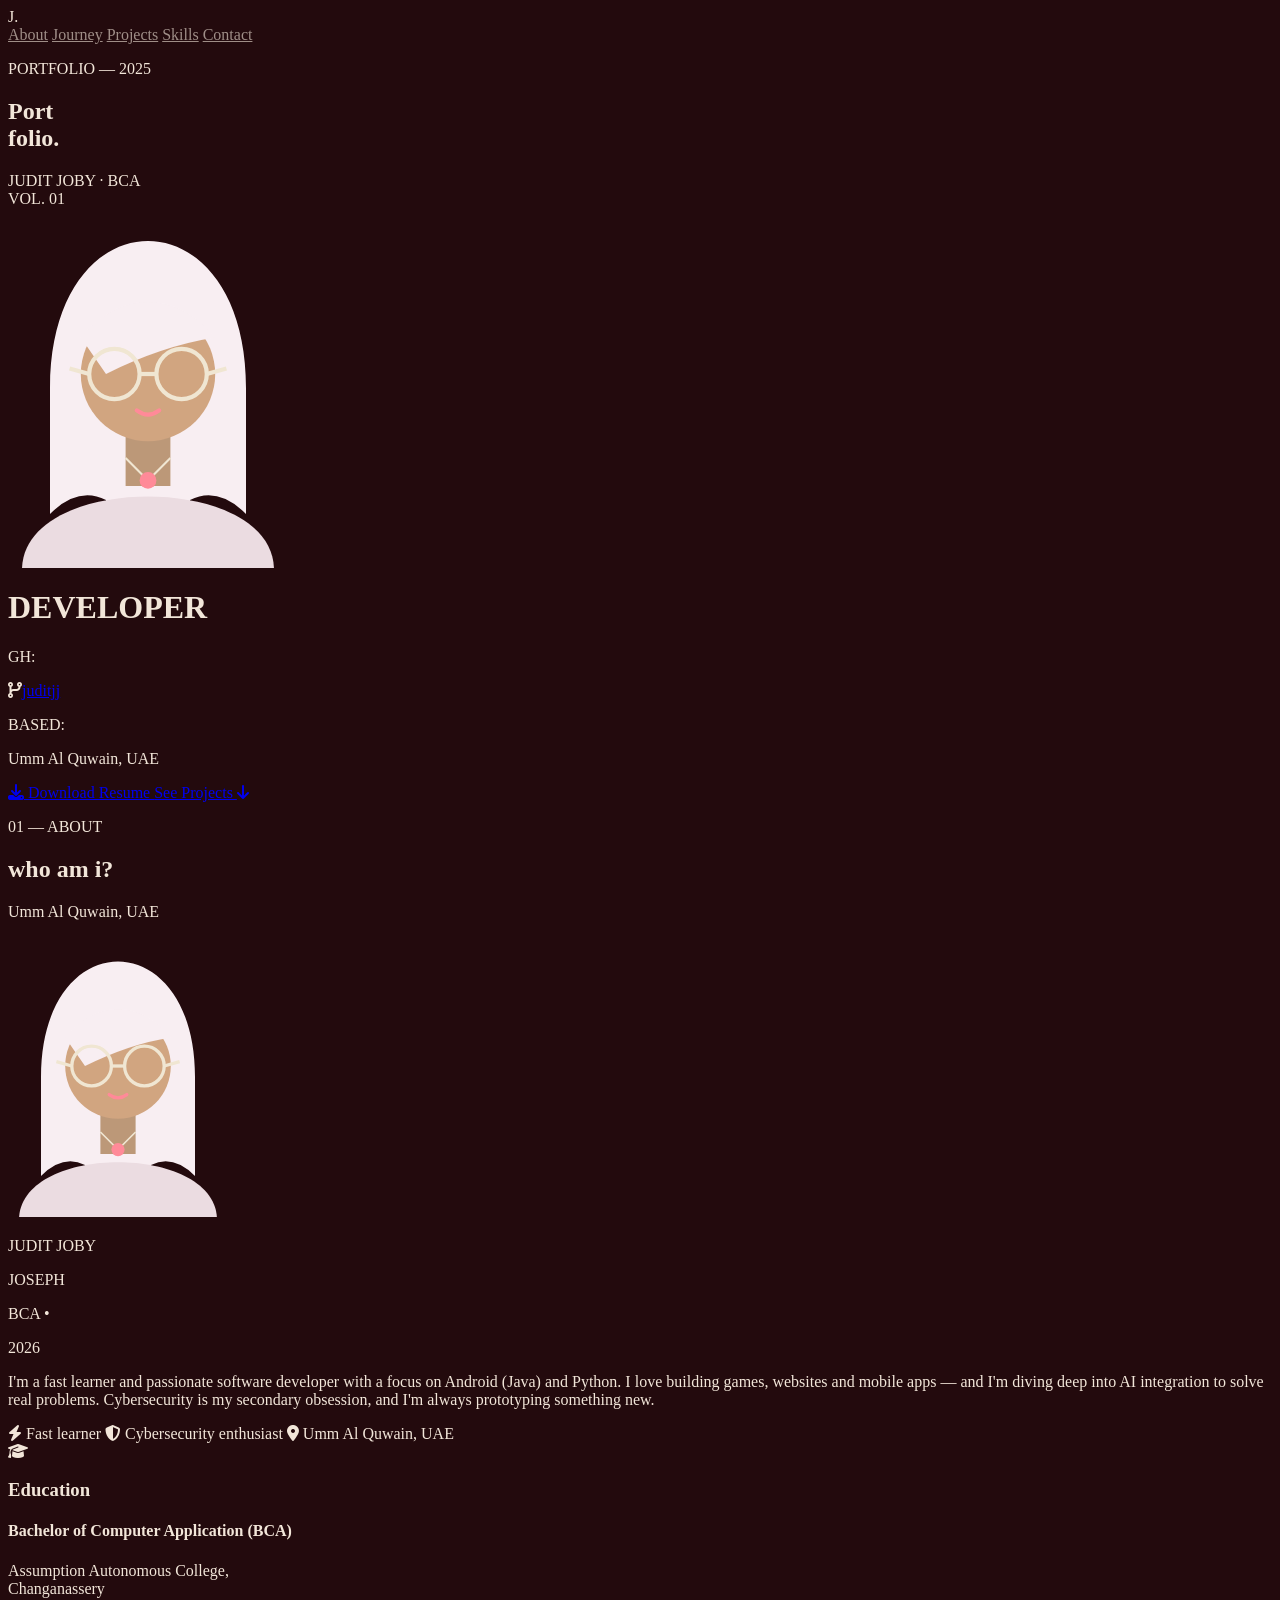
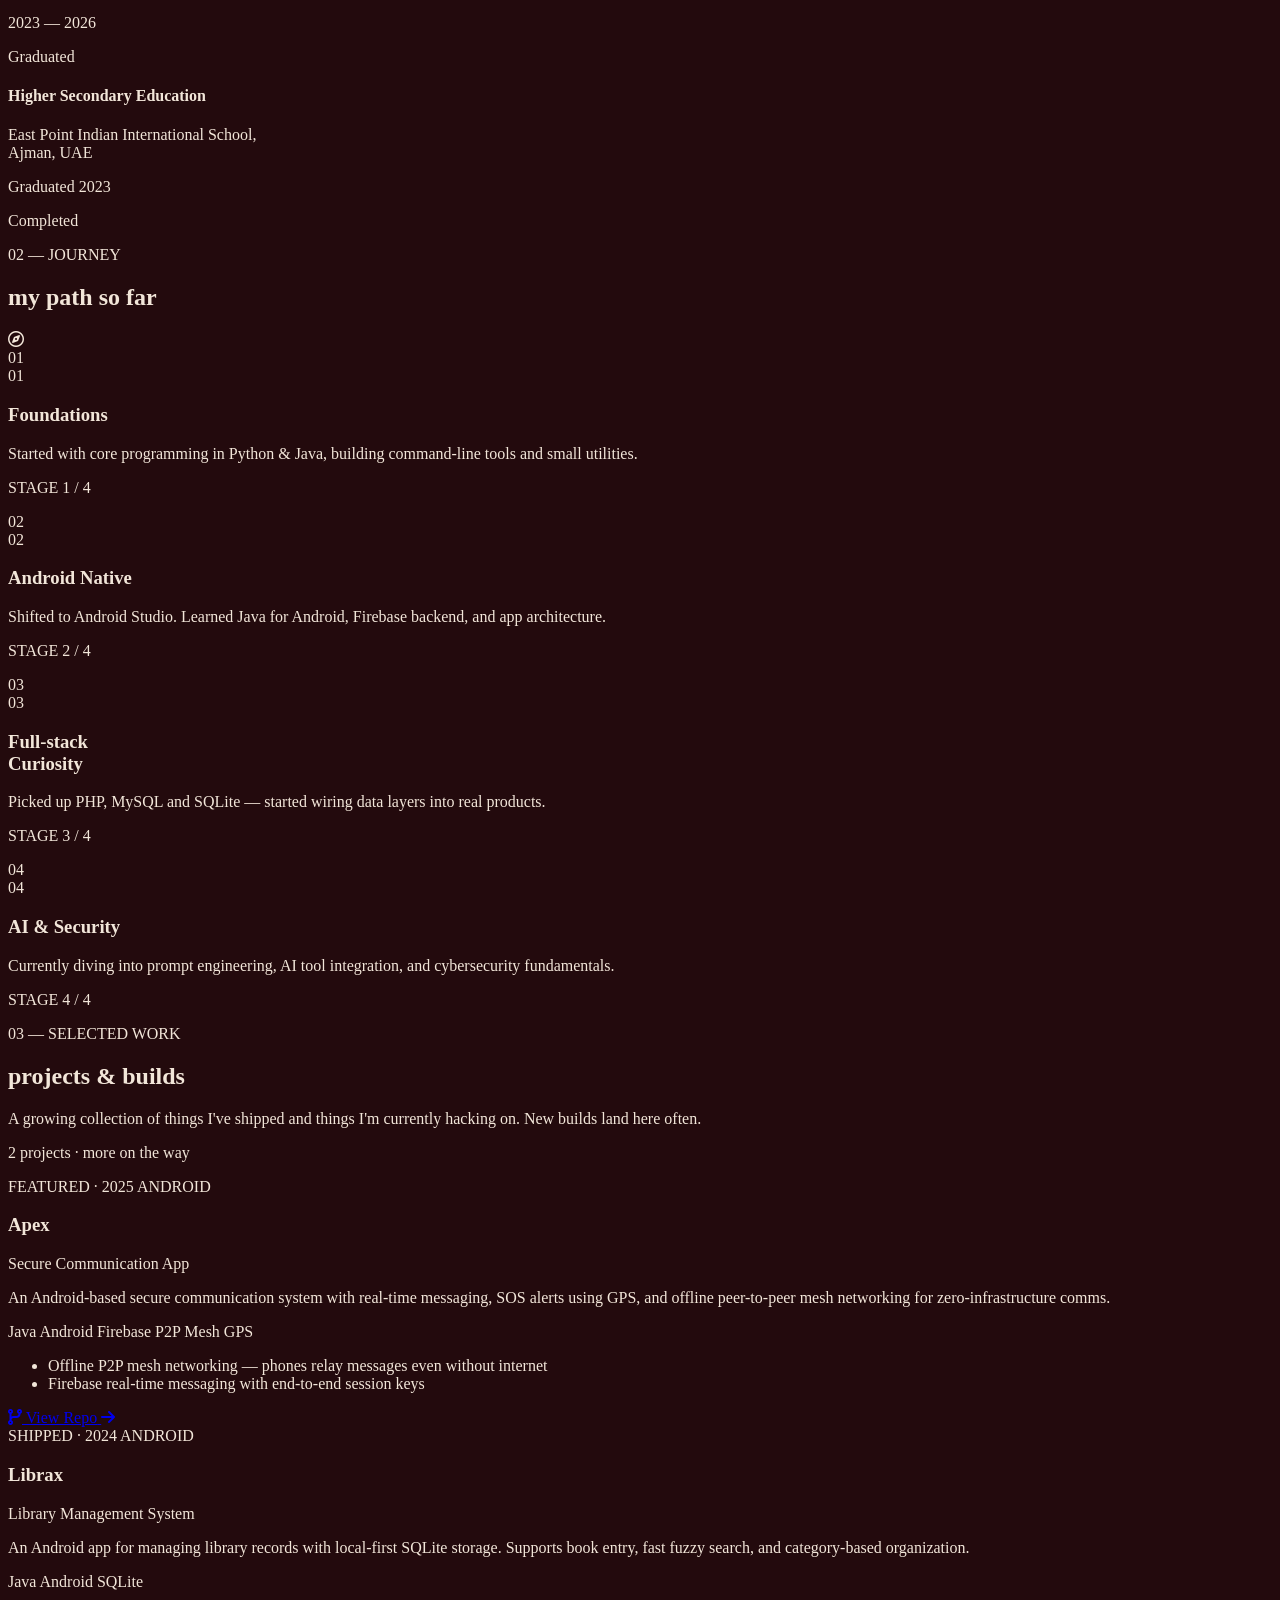
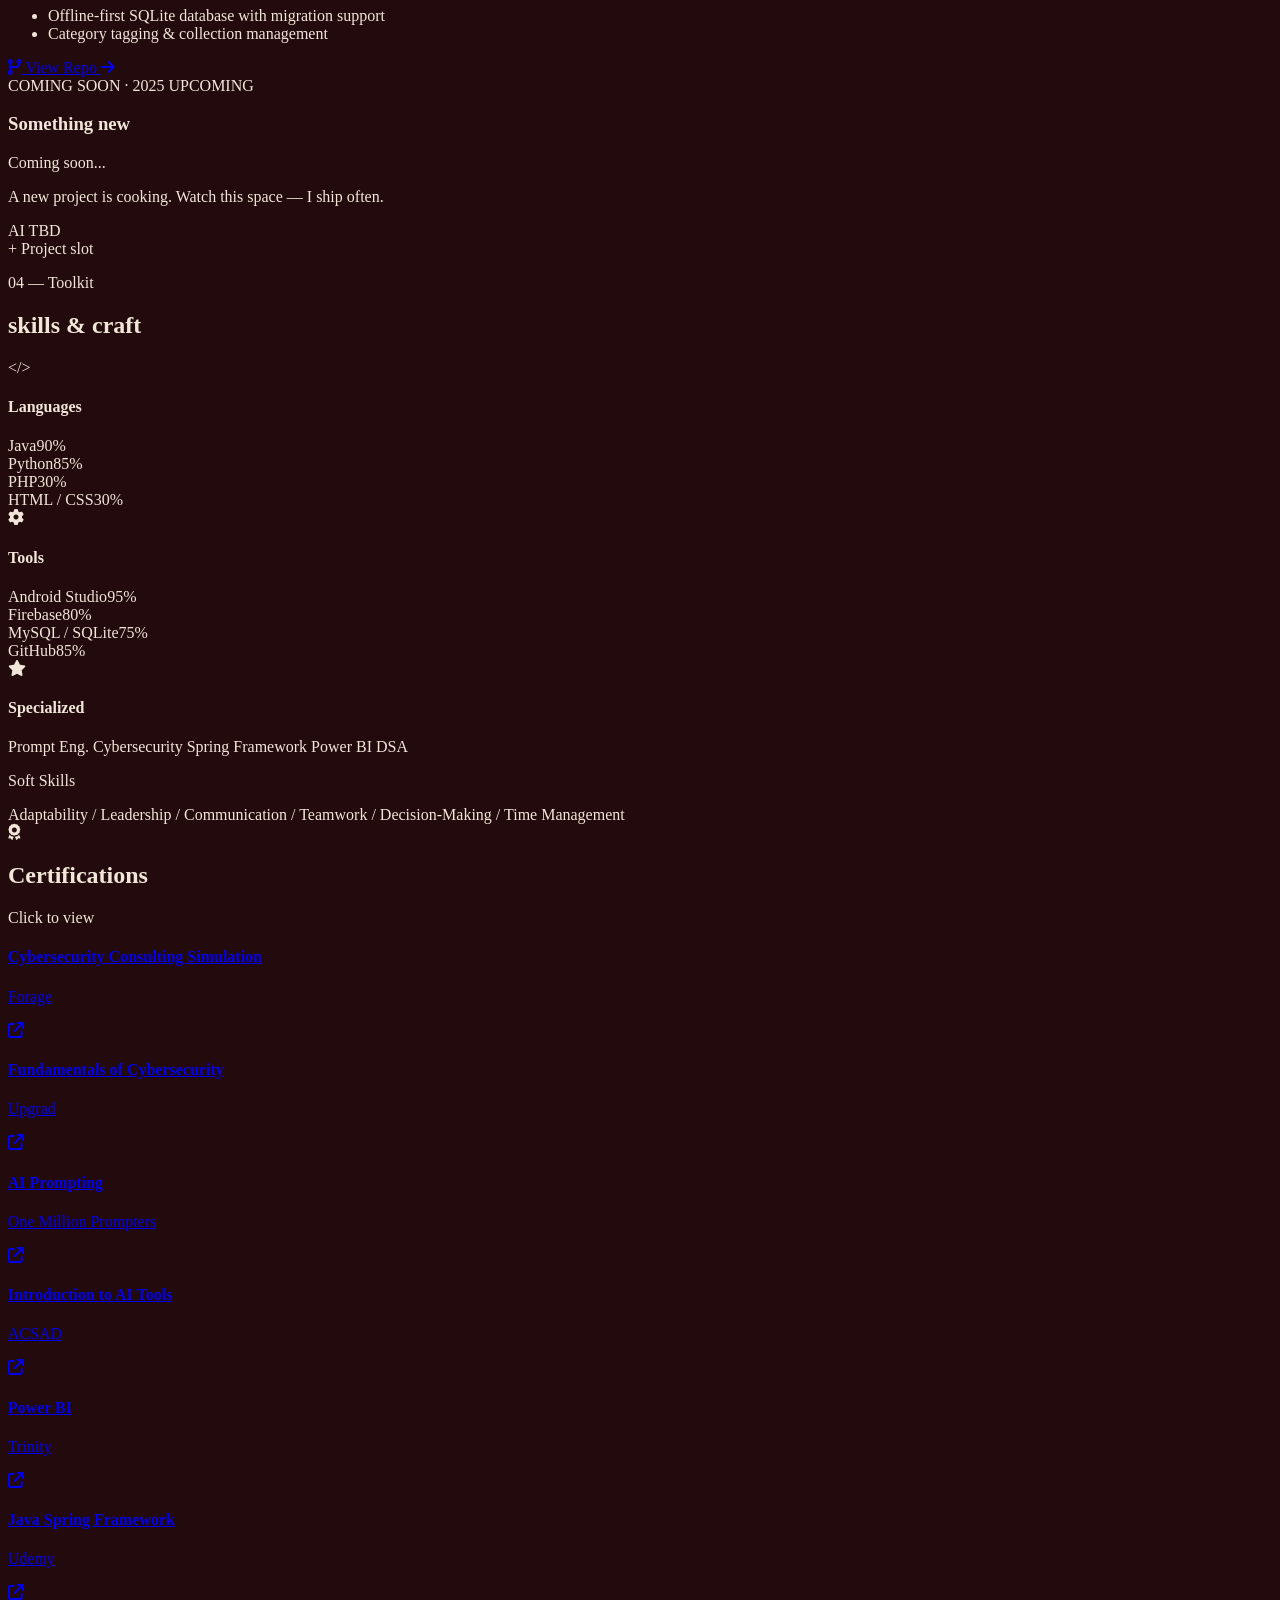
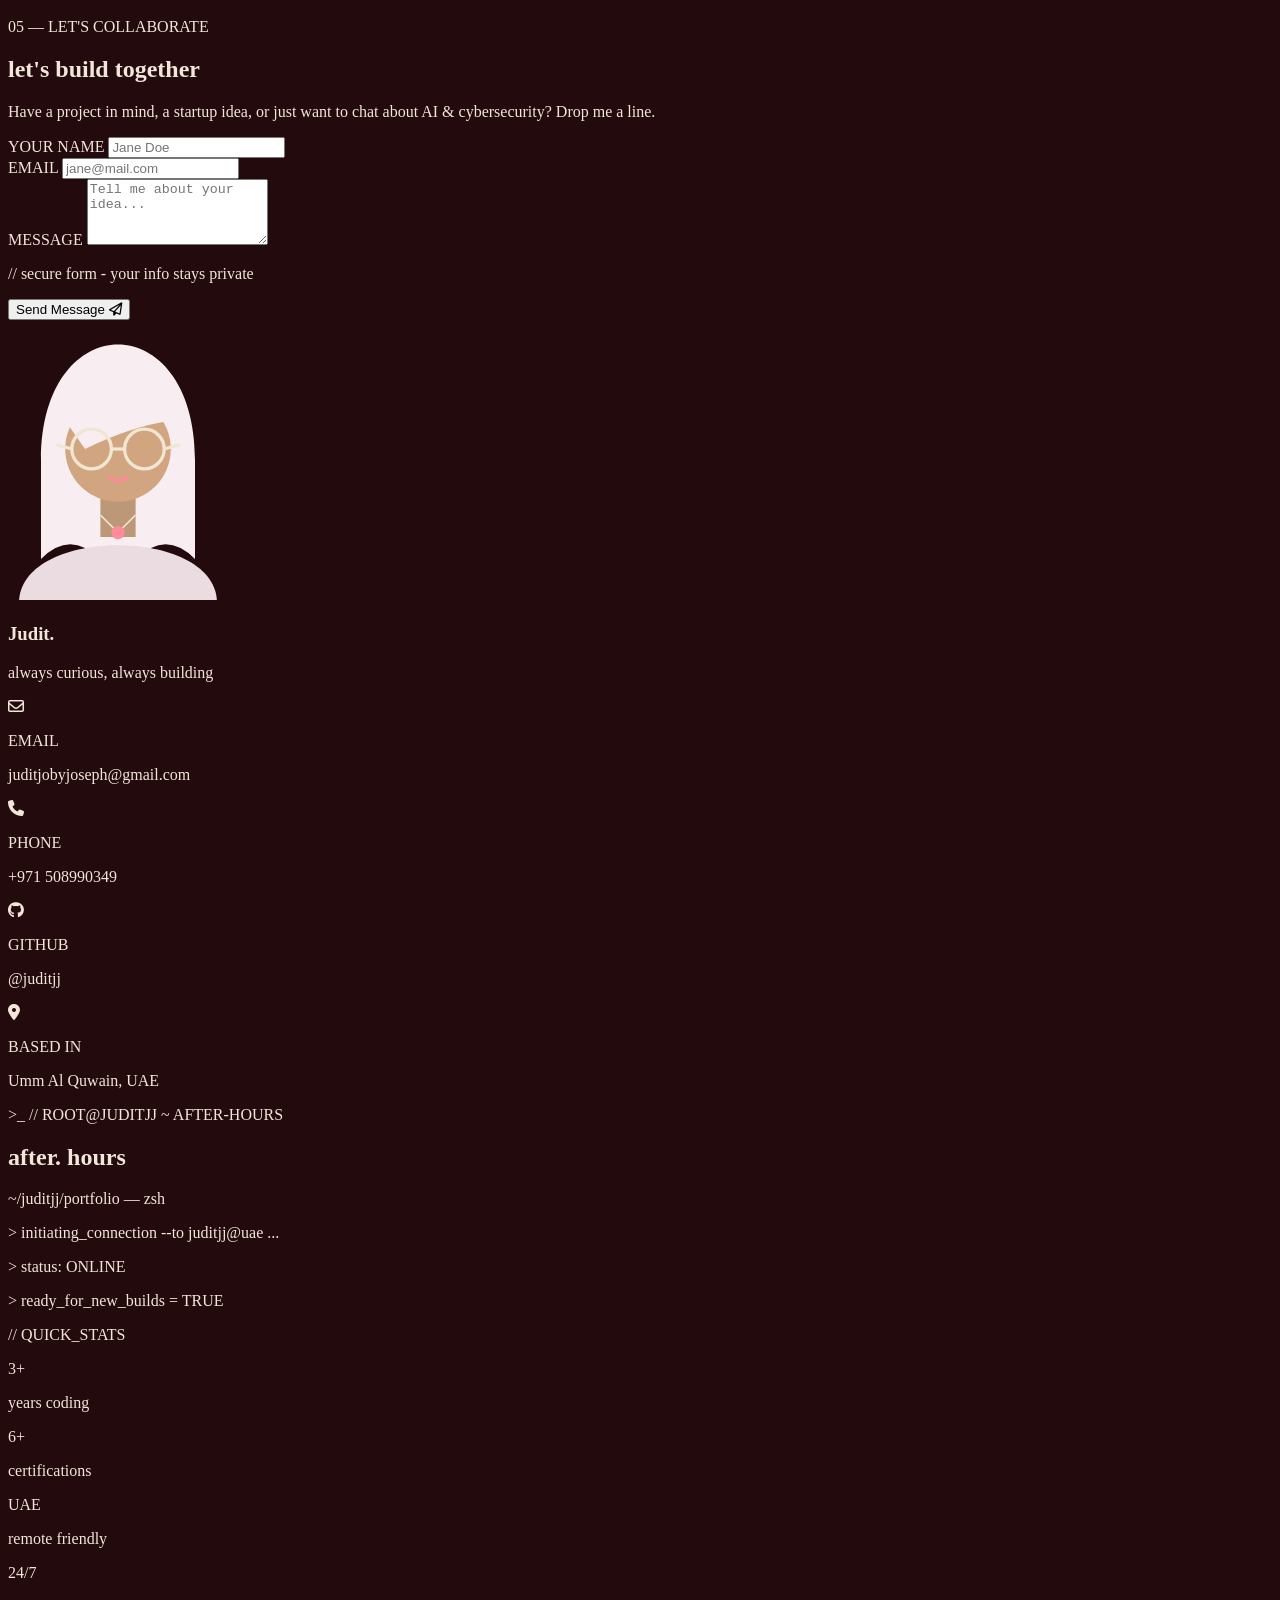
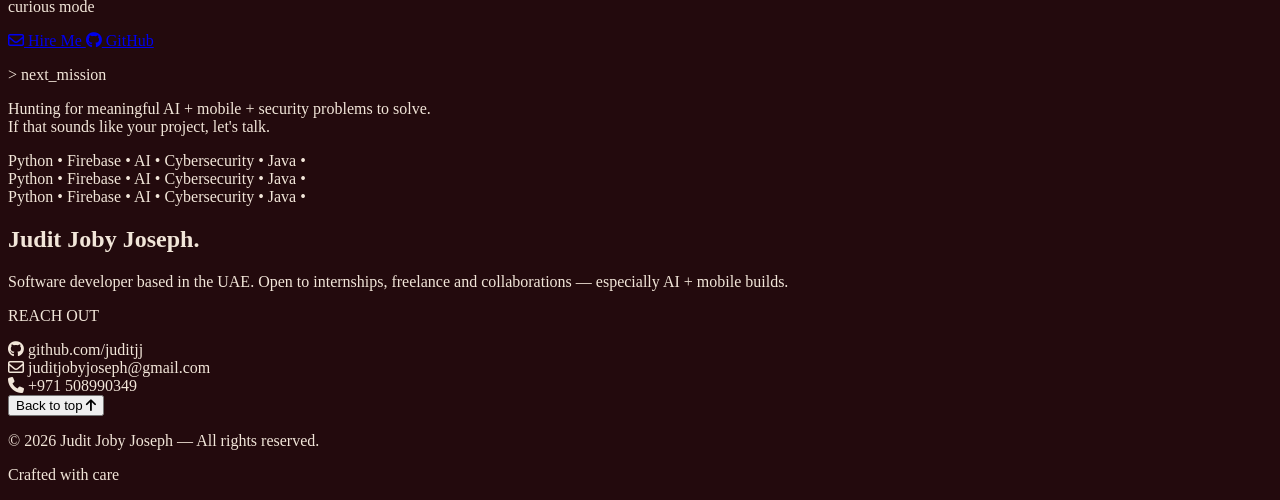
==== commit 4be8e8a9: "Update index.html" ====
--- a/index.html
+++ b/index.html
@@ -833,7 +833,6 @@
                             Cybersecurity Consulting Simulation
                         </h4>
                         <p class="text-[10px] opacity-50 text-cream mt-1 font-sans">Forage</p>
-                        <p class="text-[10px] opacity-40 mt-2">Click to view</p>
                     </div>
                     <i
                         class="fa-solid fa-arrow-up-right-from-square text-xs opacity-30 text-cream group-hover:text-[#c89f76] transition-colors"></i>
@@ -847,7 +846,6 @@
                             Fundamentals of Cybersecurity
                         </h4>
                         <p class="text-[10px] opacity-50 text-cream mt-1 font-sans">Upgrad</p>
-                        <p class="text-[10px] opacity-40 mt-2">Click to view</p>
                     </div>
                     <i
                         class="fa-solid fa-arrow-up-right-from-square text-xs opacity-30 text-cream group-hover:text-[#c89f76] transition-colors"></i>
@@ -861,7 +859,6 @@
                             AI Prompting
                         </h4>
                         <p class="text-[10px] opacity-50 text-cream mt-1 font-sans">One Million Prompters</p>
-                        <p class="text-[10px] opacity-40 mt-2">Click to view</p>
                     </div>
                     <i
                         class="fa-solid fa-arrow-up-right-from-square text-xs opacity-30 text-cream group-hover:text-[#c89f76] transition-colors"></i>
@@ -875,7 +872,6 @@
                             Introduction to AI Tools
                         </h4>
                         <p class="text-[10px] opacity-50 text-cream mt-1 font-sans">ACSAD</p>
-                        <p class="text-[10px] opacity-40 mt-2">Click to view</p>
                     </div>
                     <i
                         class="fa-solid fa-arrow-up-right-from-square text-xs opacity-30 text-cream group-hover:text-[#c89f76] transition-colors"></i>
@@ -889,7 +885,6 @@
                             Power BI
                         </h4>
                         <p class="text-[10px] opacity-50 text-cream mt-1 font-sans">Trinity</p>
-                        <p class="text-[10px] opacity-40 mt-2">Click to view</p>
                     </div>
                     <i
                         class="fa-solid fa-arrow-up-right-from-square text-xs opacity-30 text-cream group-hover:text-[#c89f76] transition-colors"></i>
@@ -903,7 +898,6 @@
                             Java Spring Framework
                         </h4>
                         <p class="text-[10px] opacity-50 text-cream mt-1 font-sans">Udemy</p>
-                        <p class="text-[10px] opacity-40 mt-2">Click to view</p>
                     </div>
                     <i
                         class="fa-solid fa-arrow-up-right-from-square text-xs opacity-30 text-cream group-hover:text-[#c89f76] transition-colors"></i>
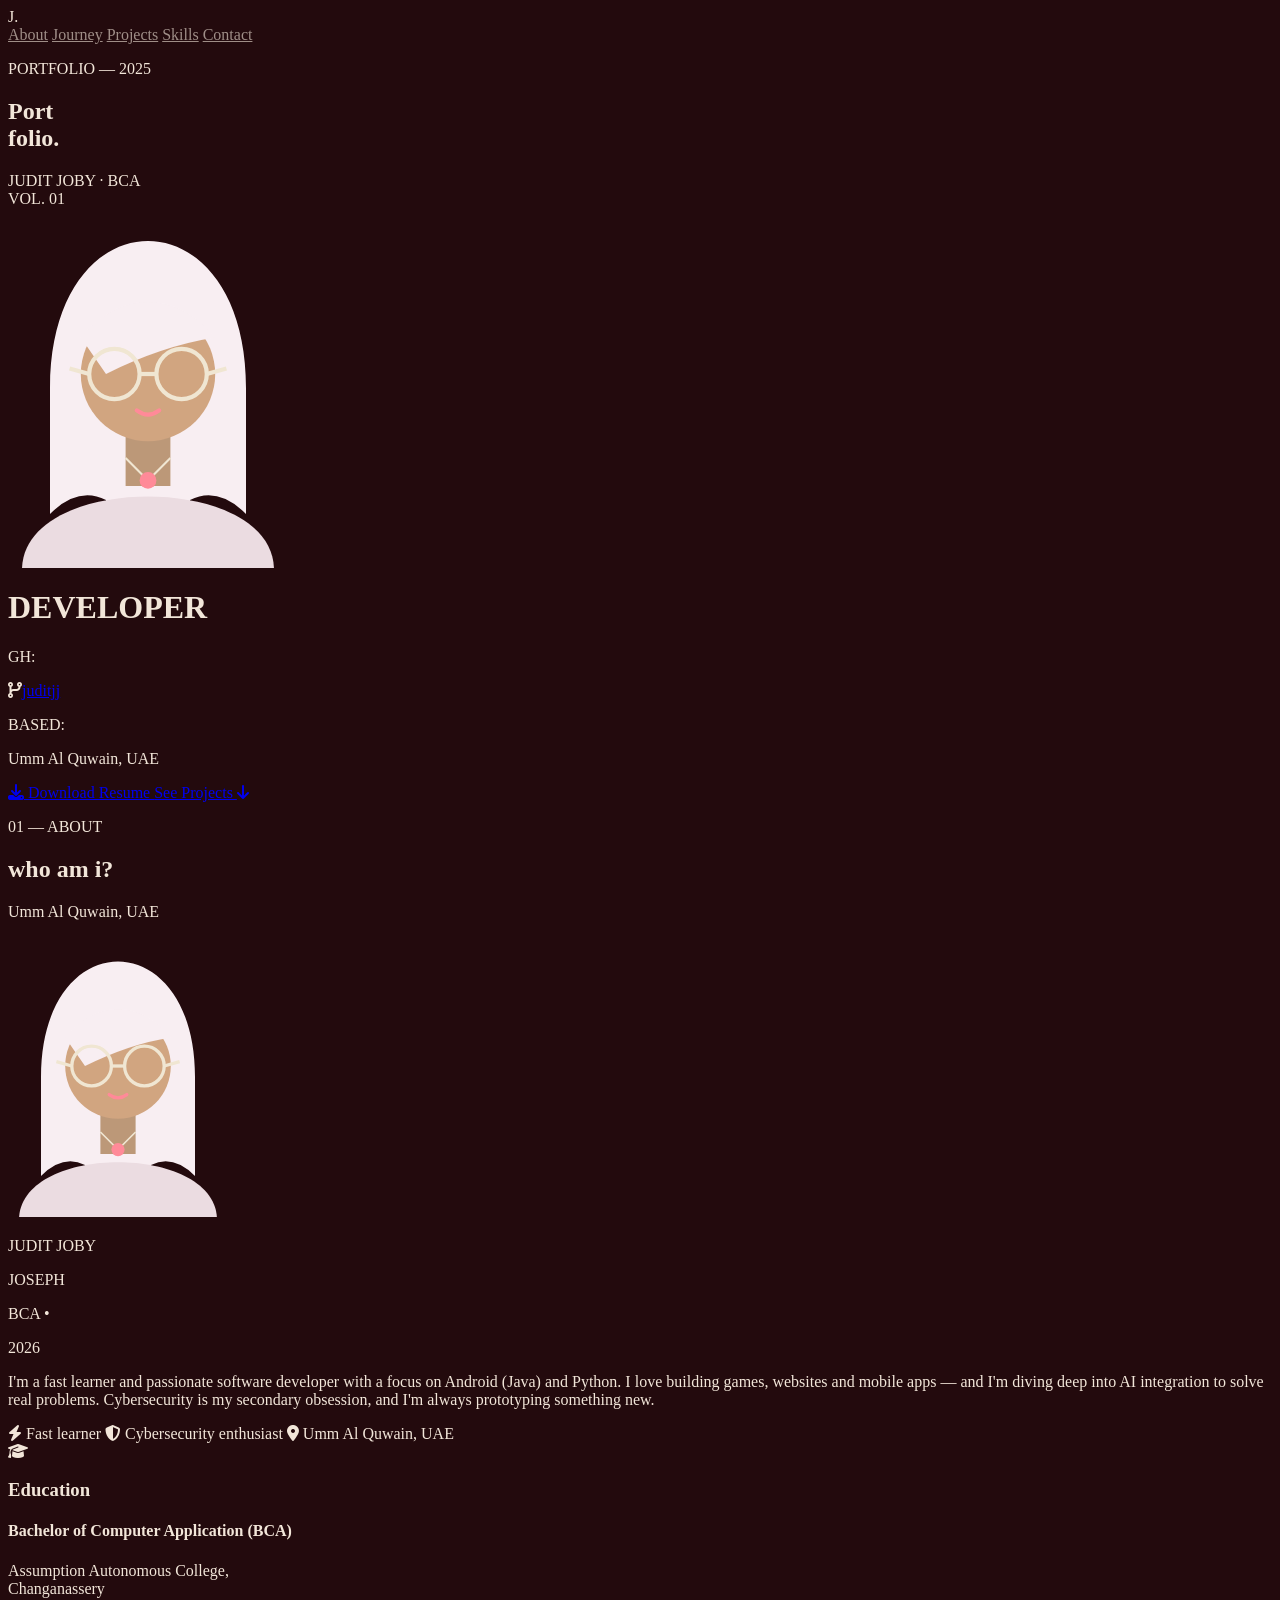
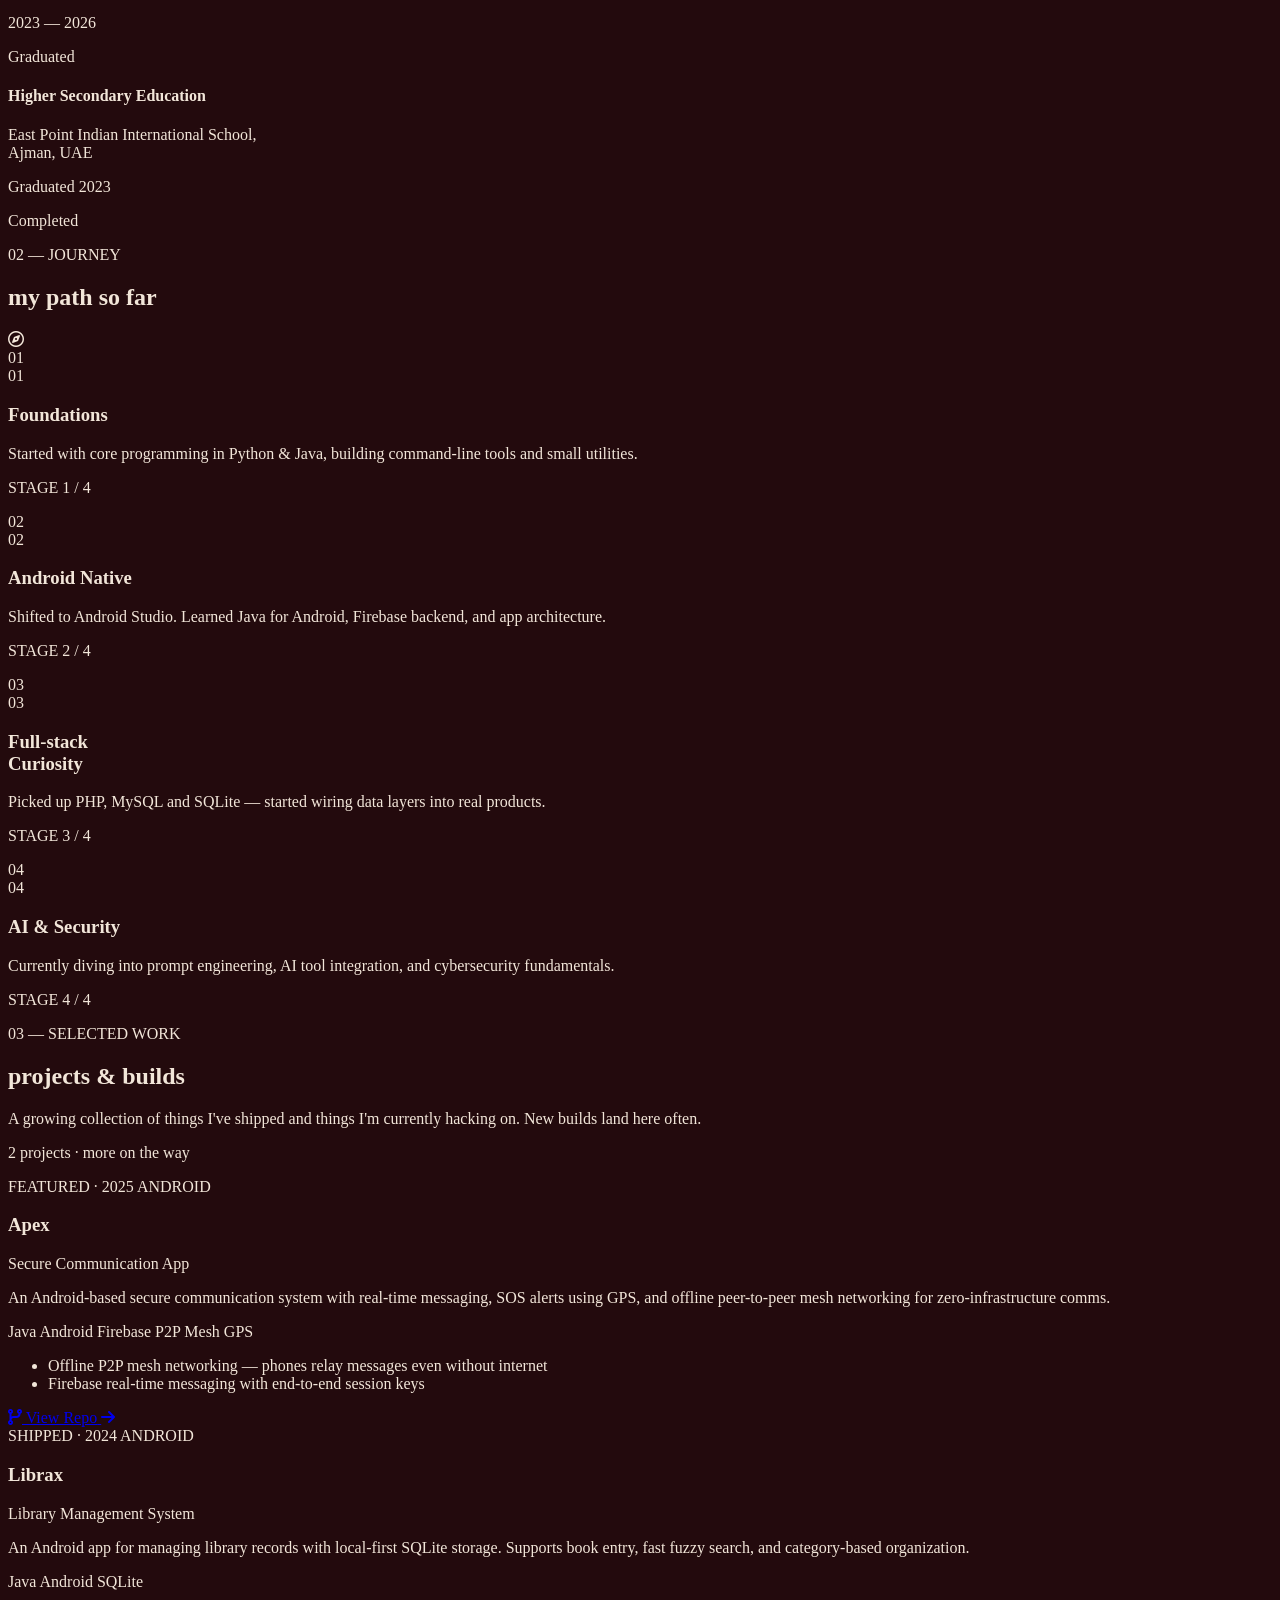
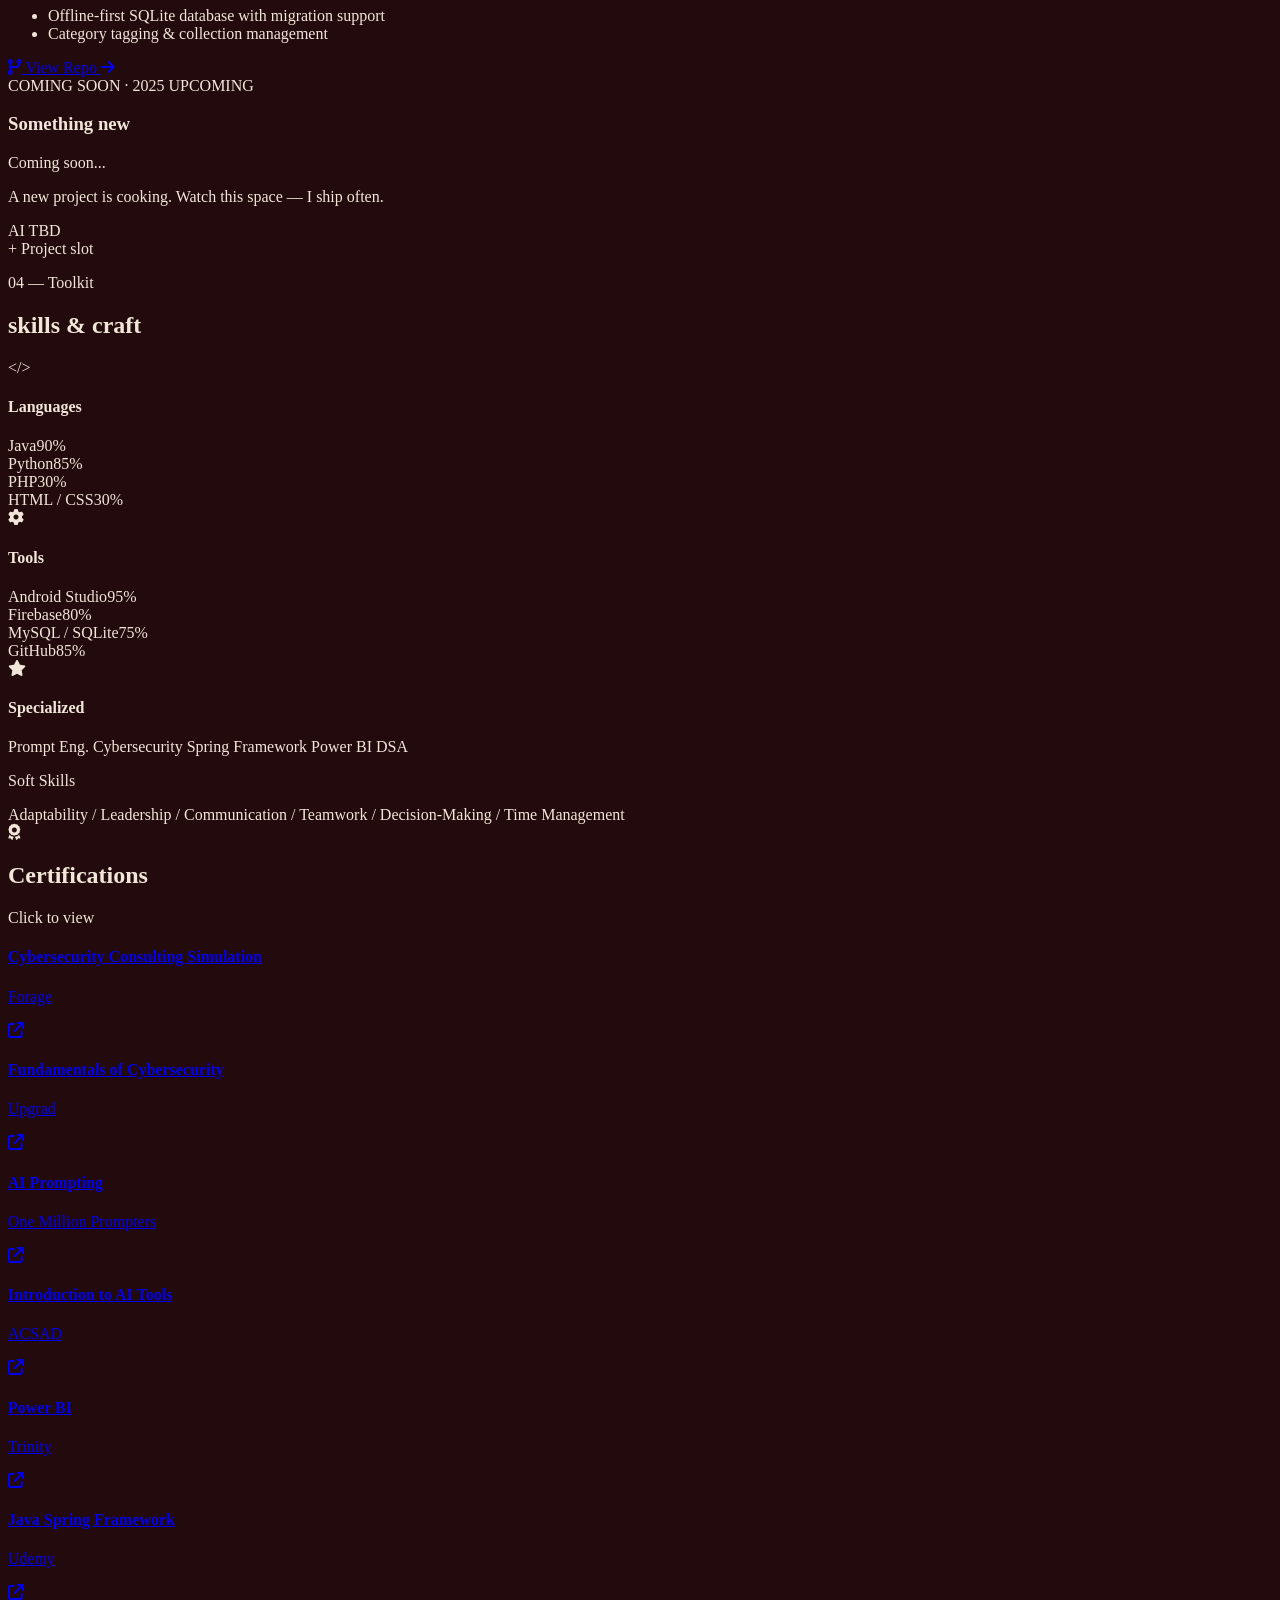
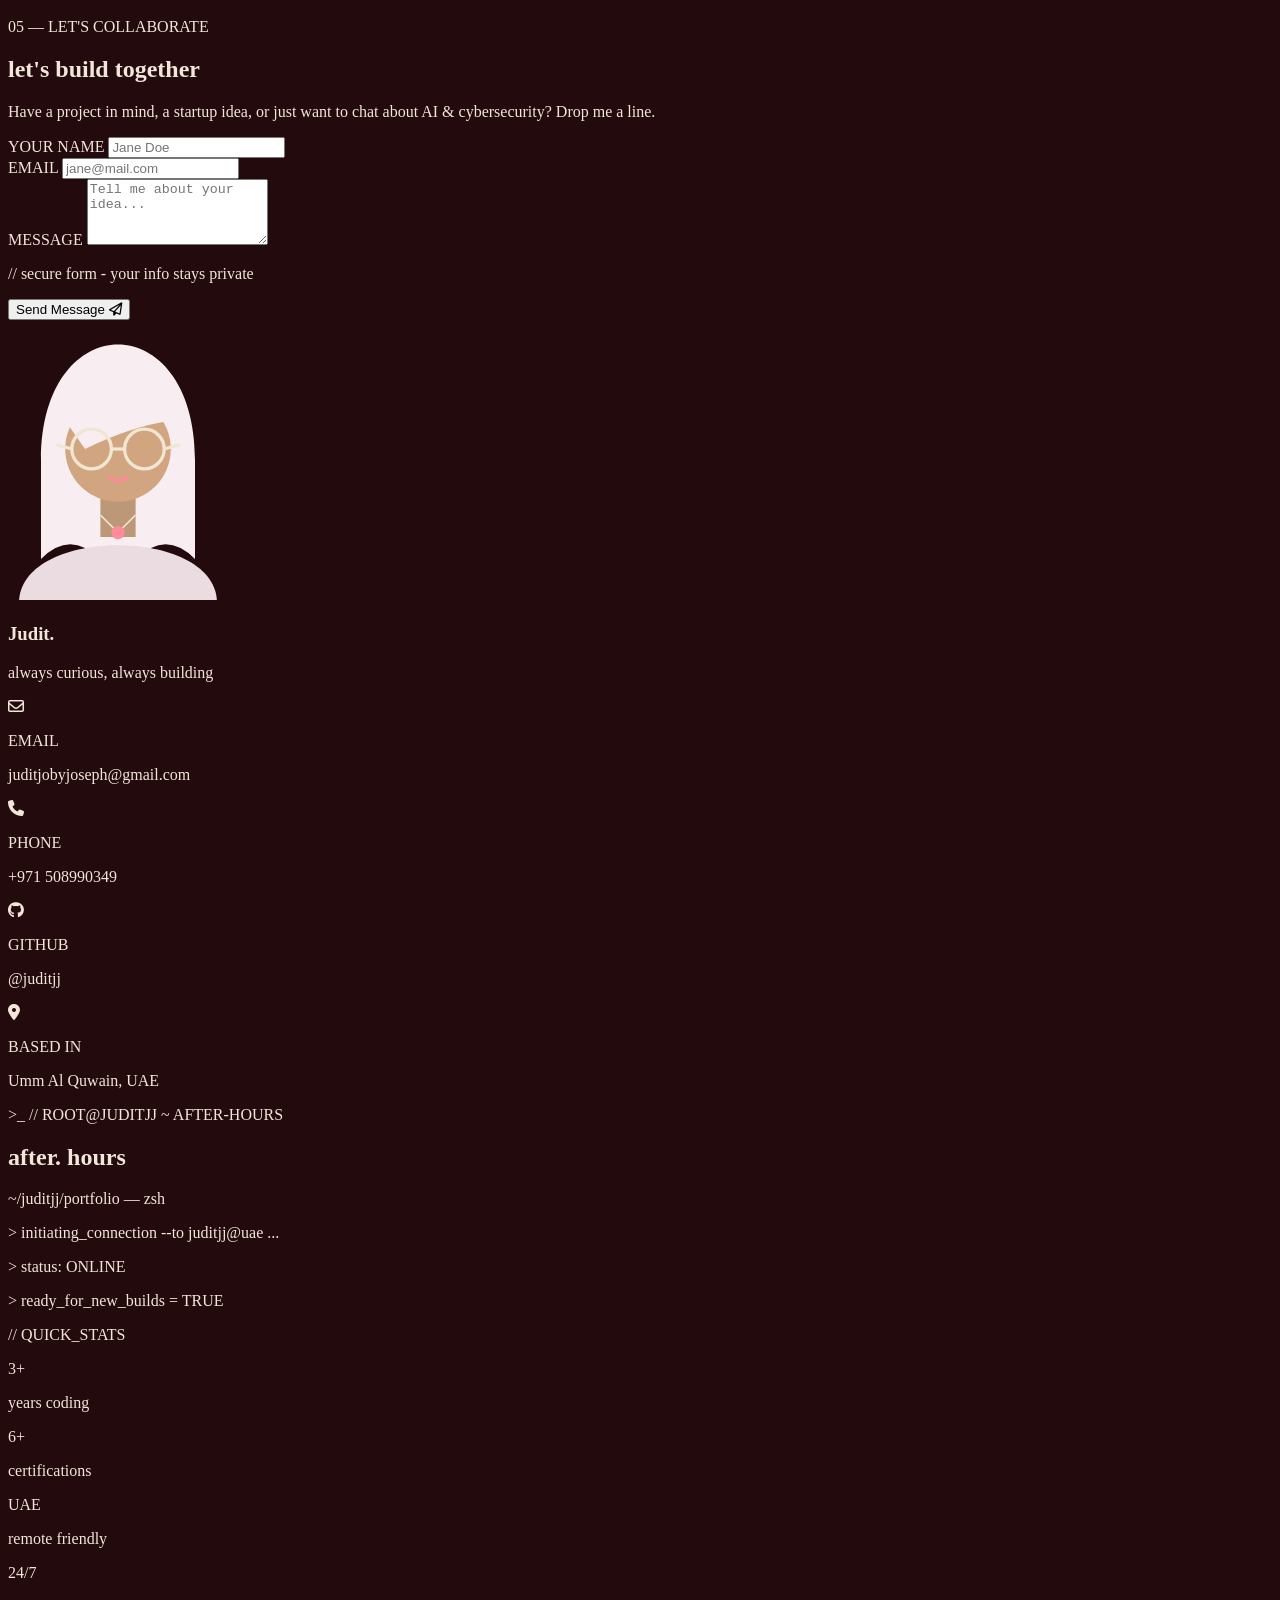
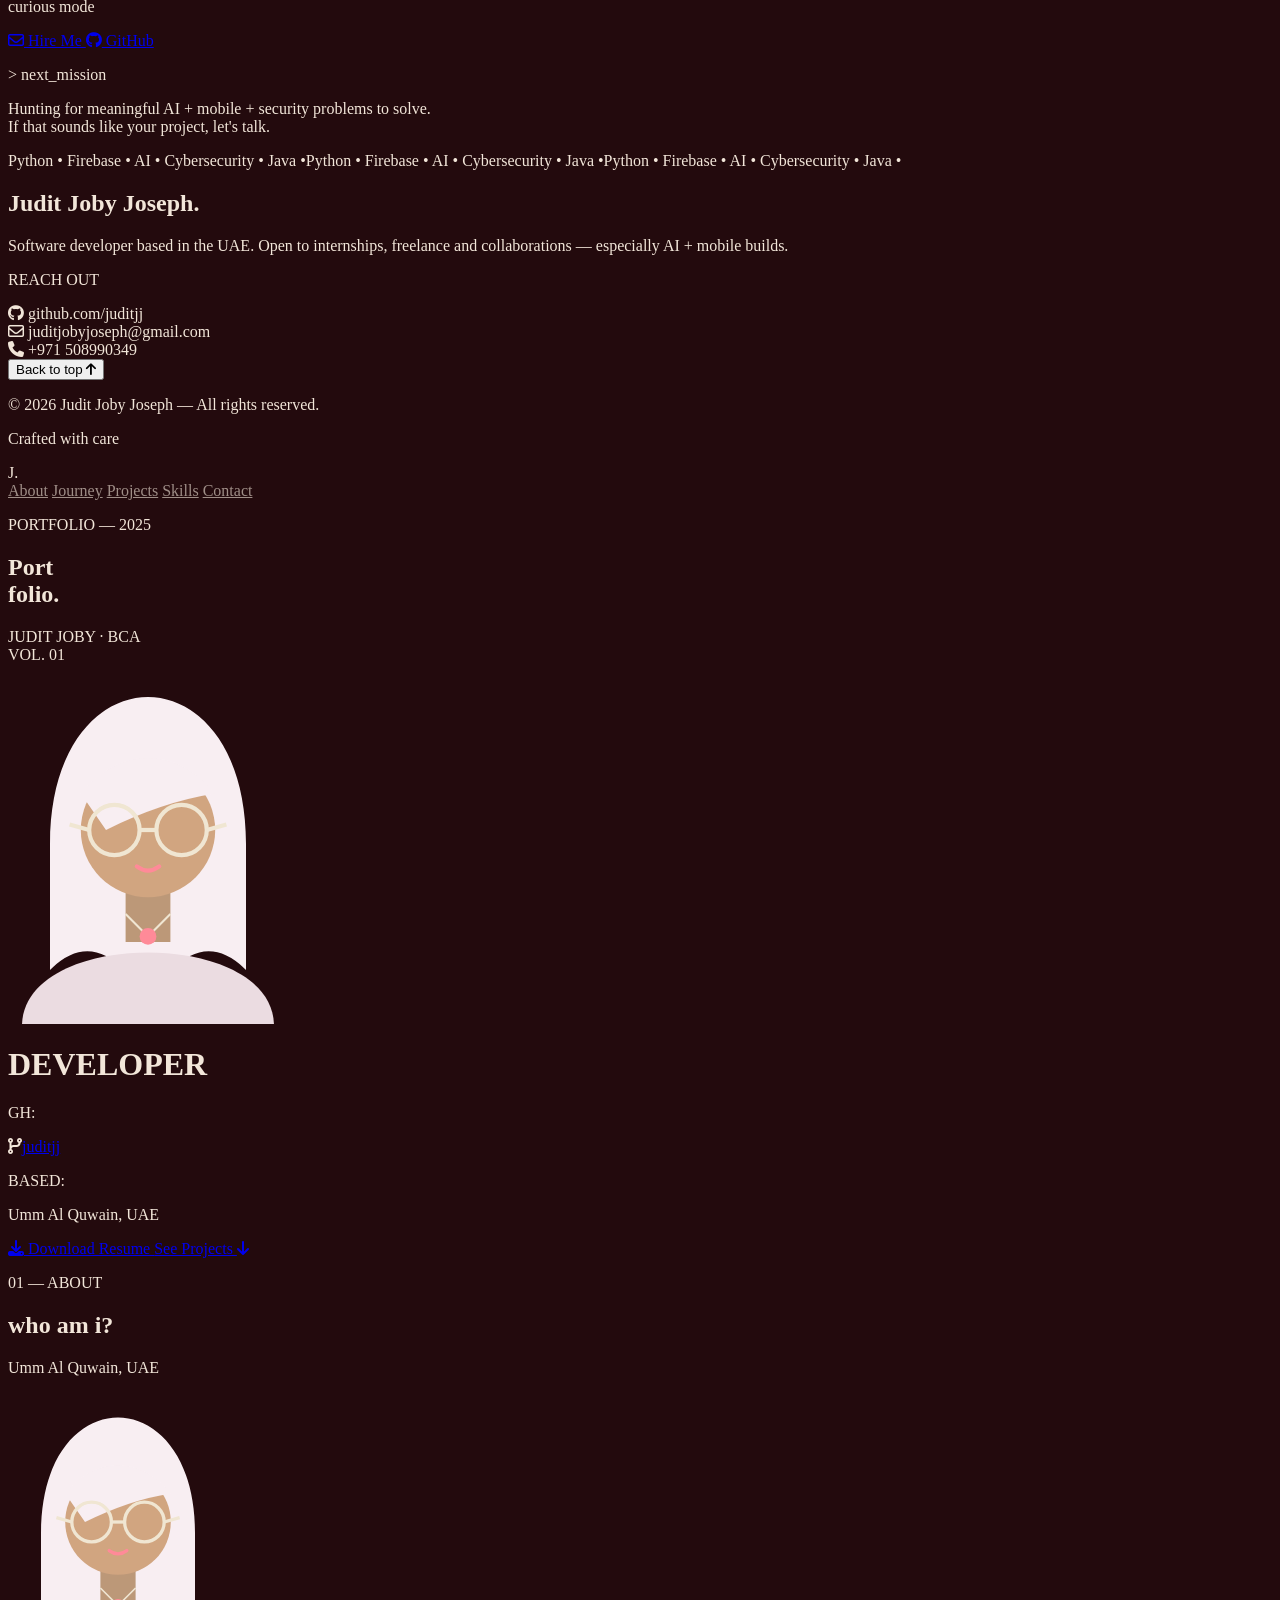
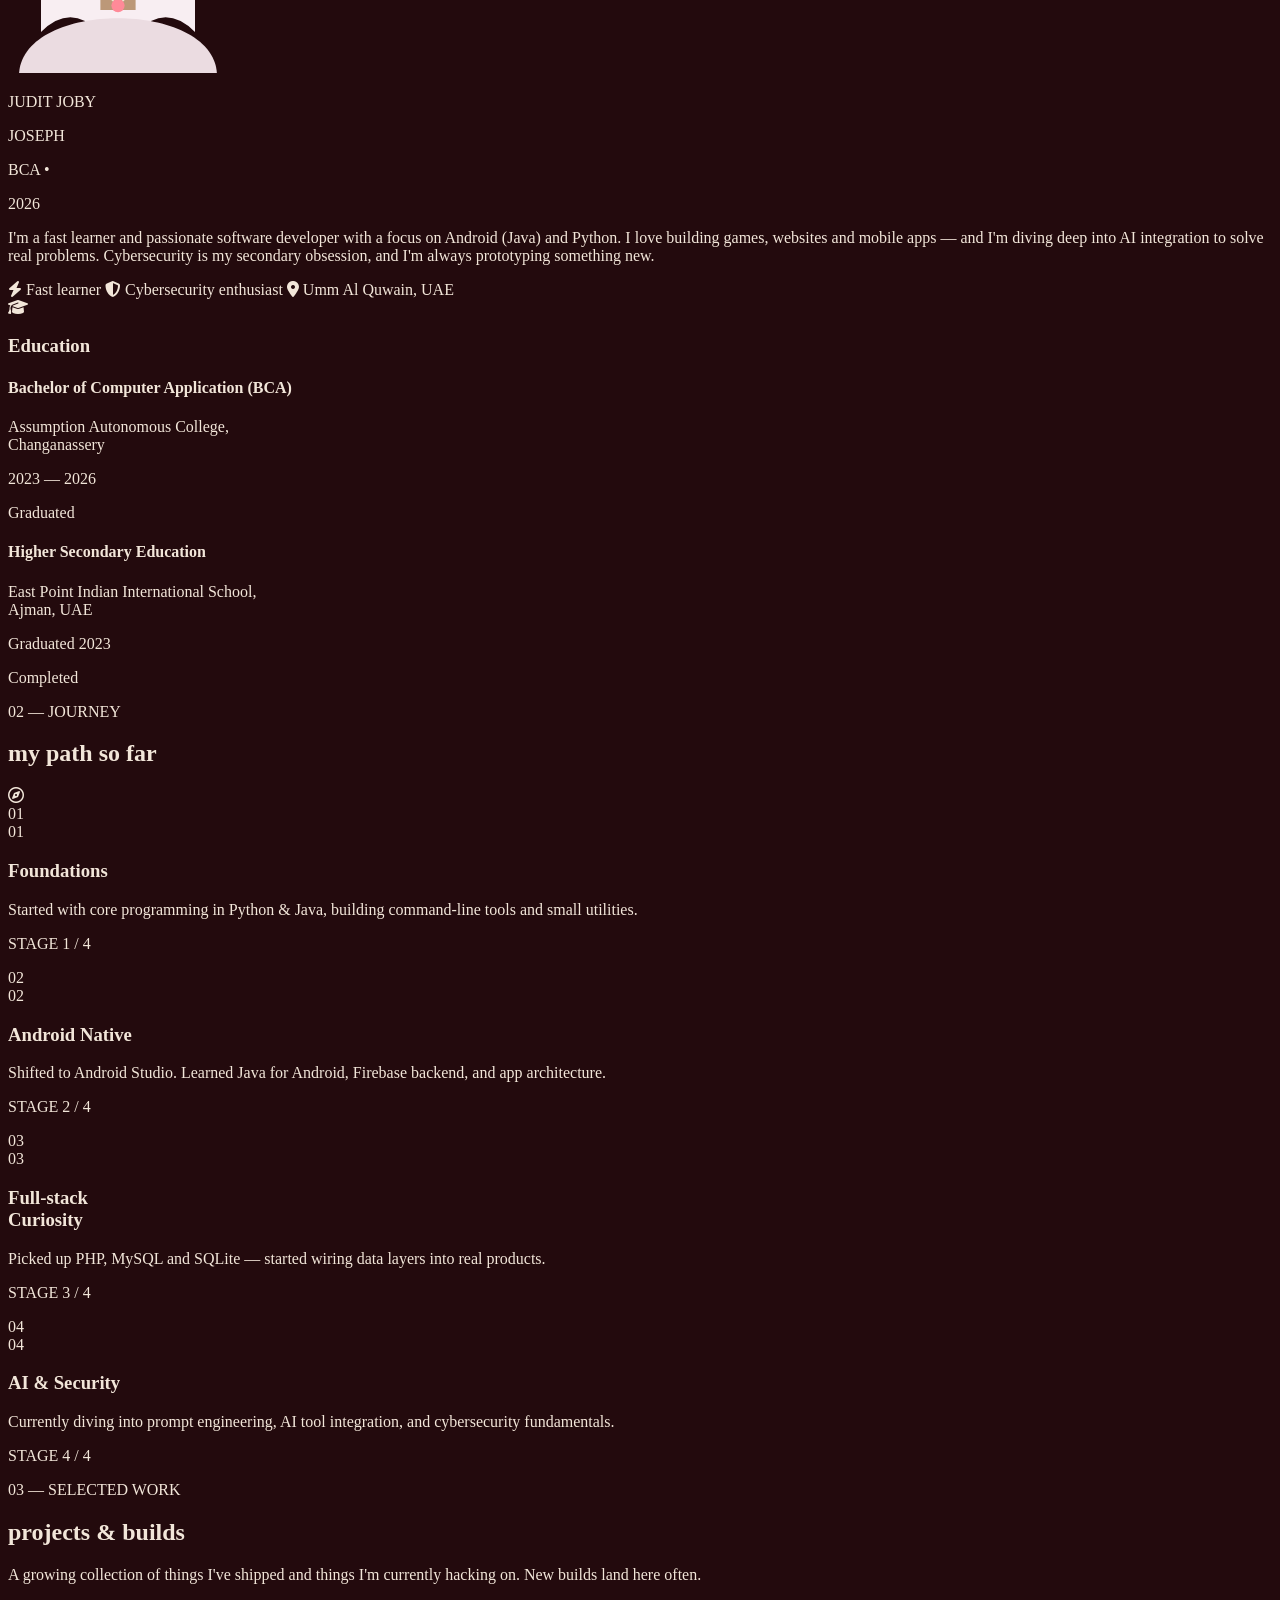
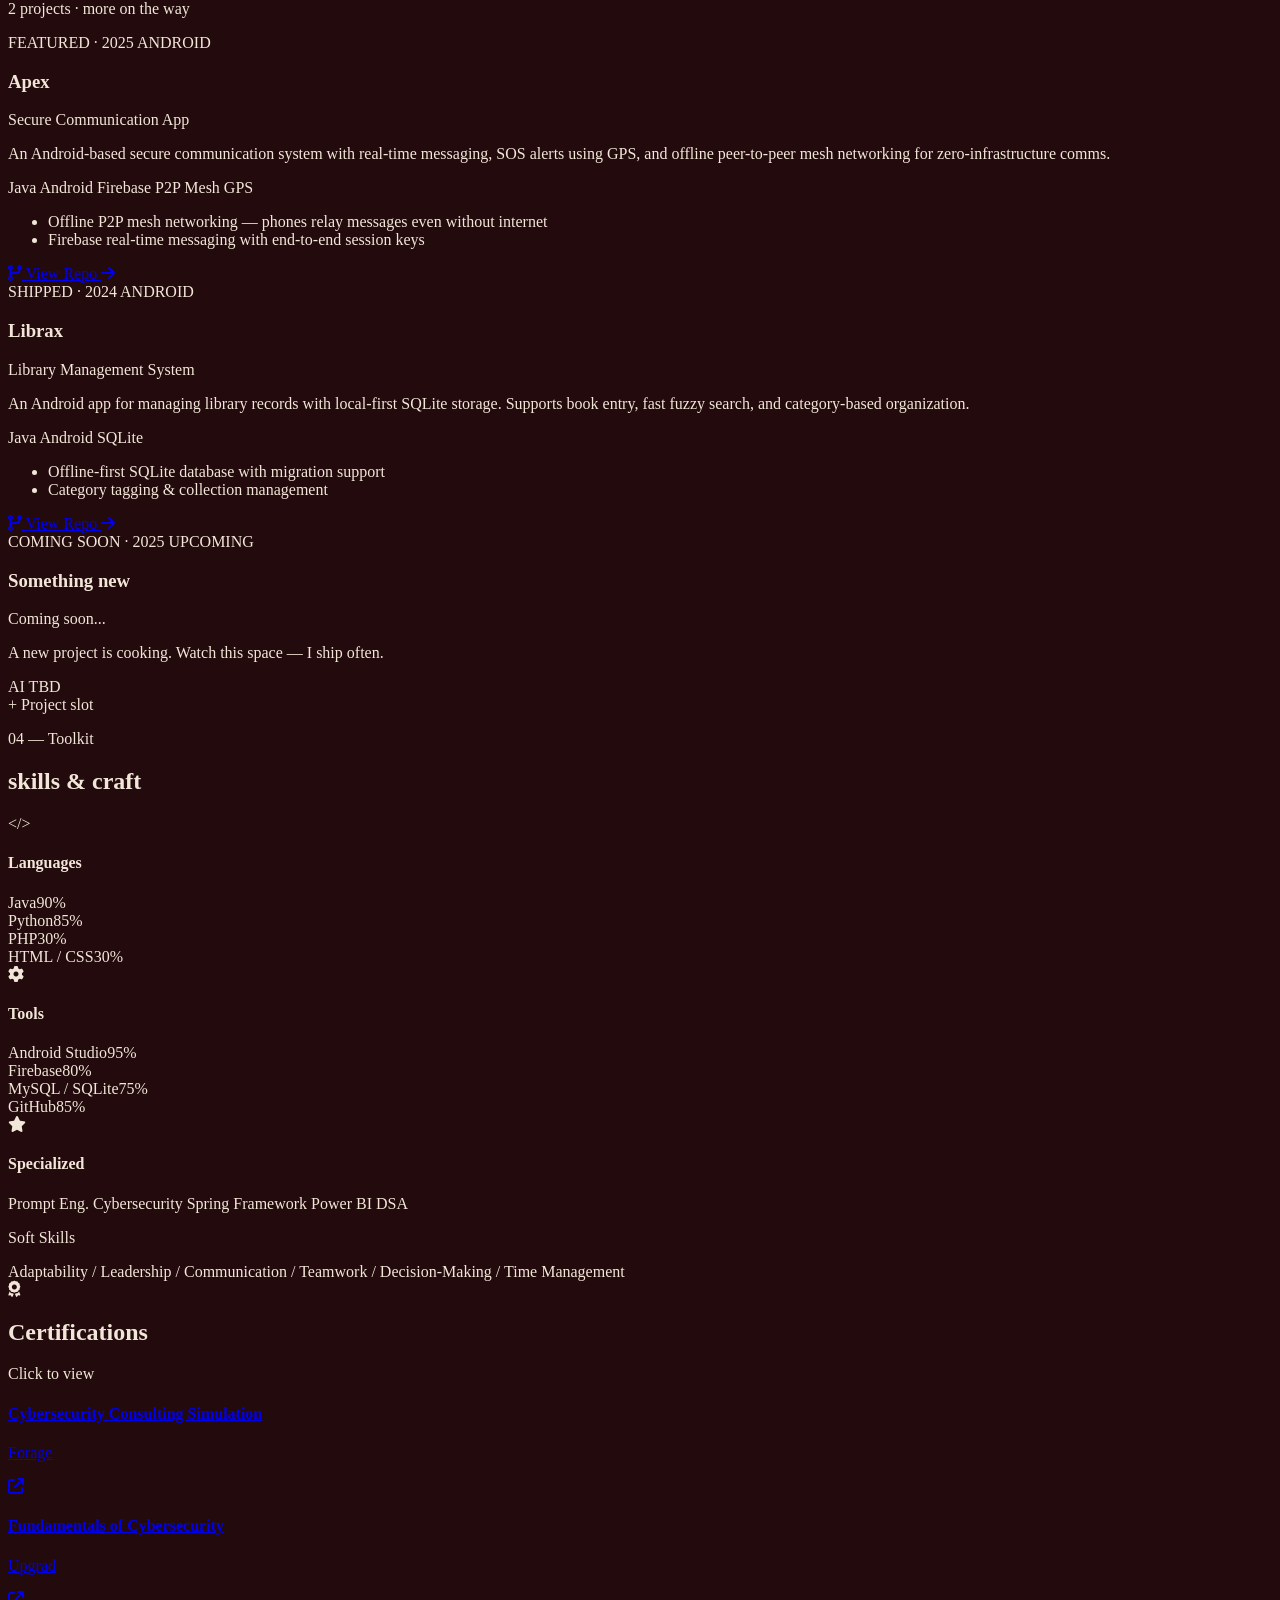
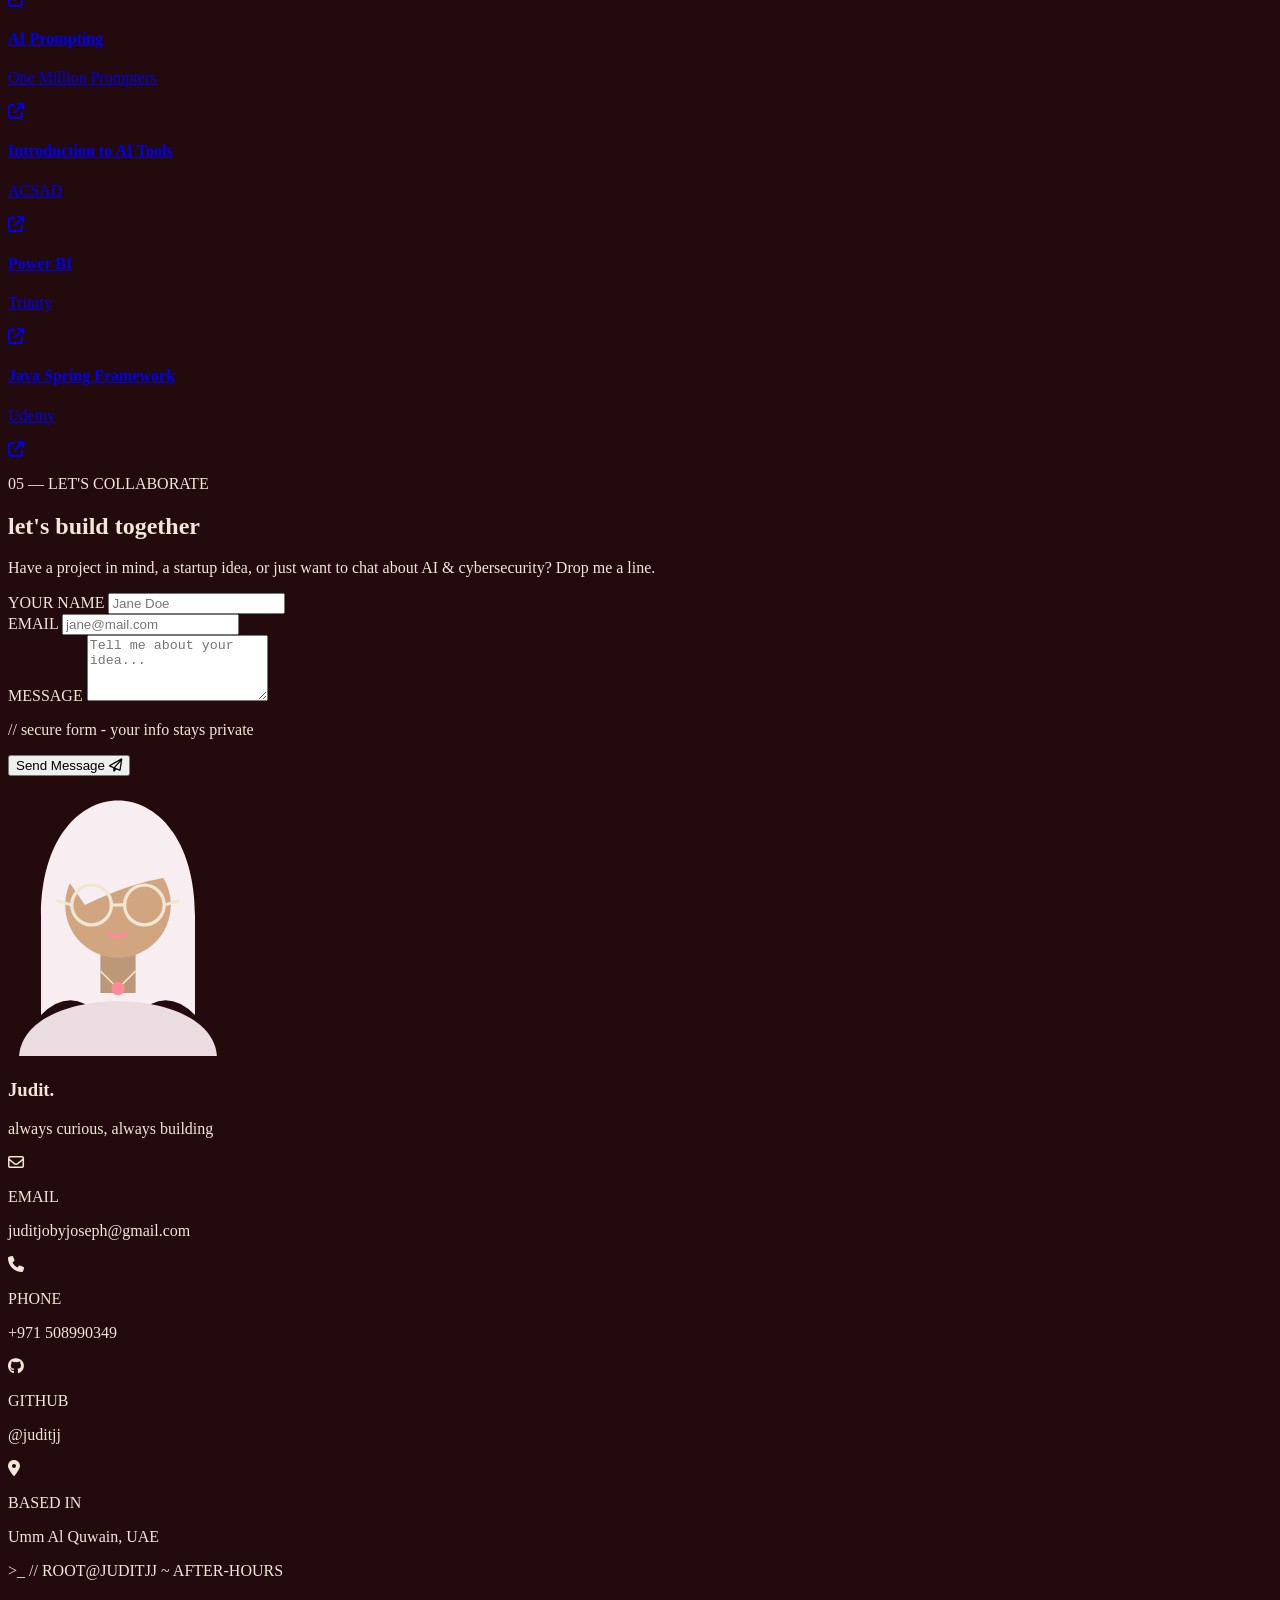
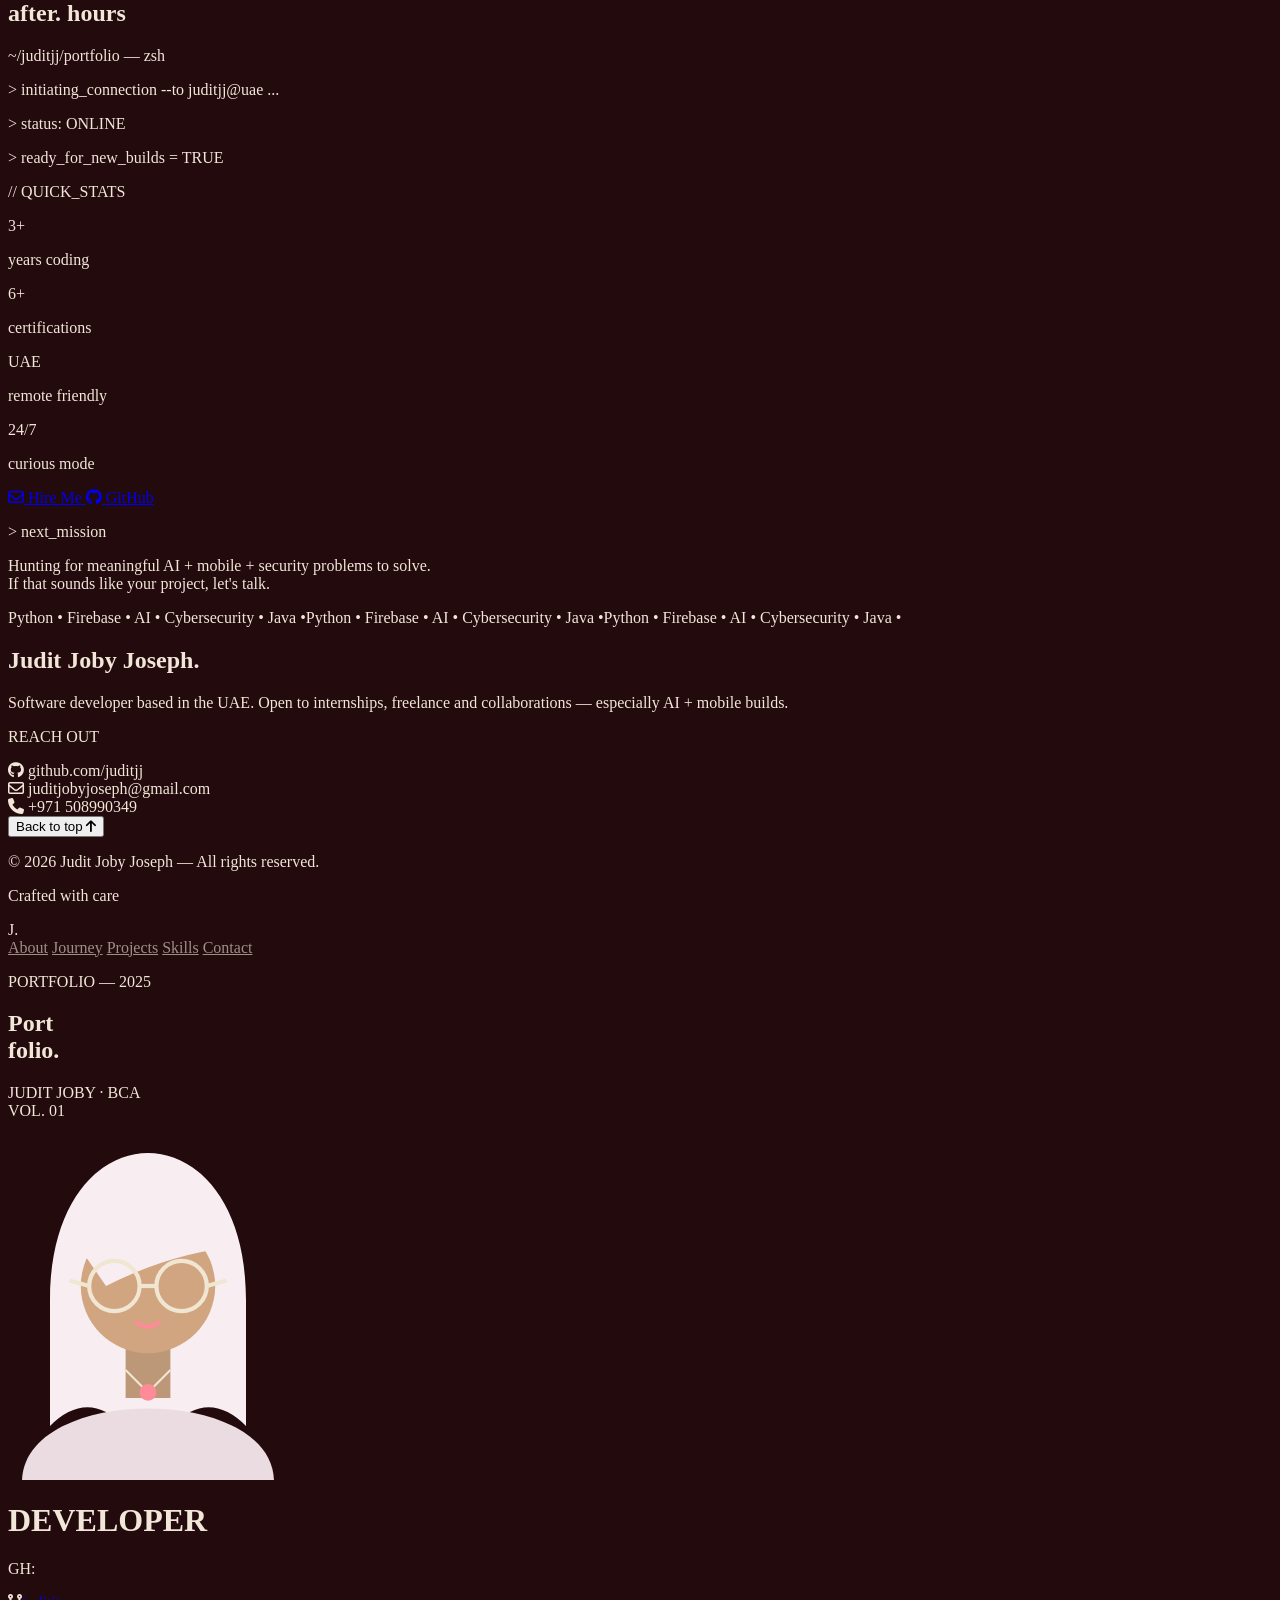
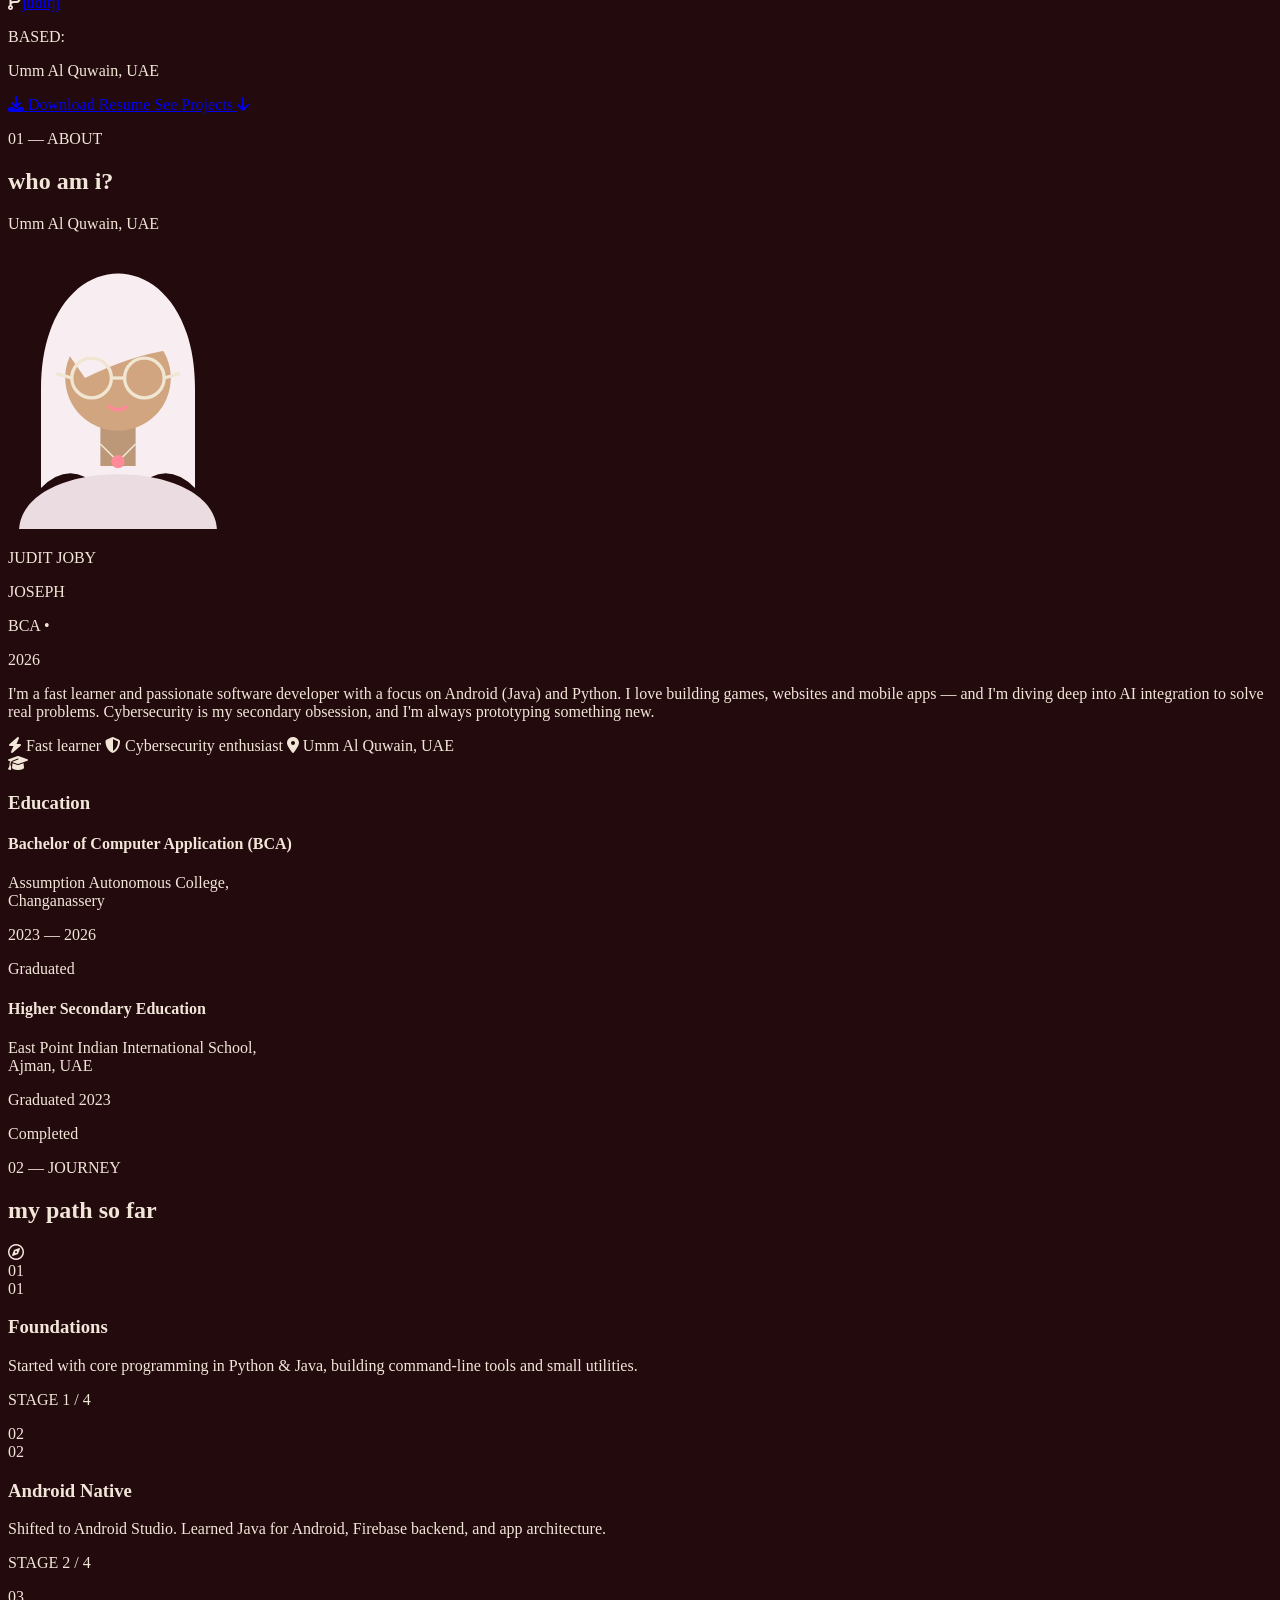
==== commit 15b9f5a6: "Update index.html" ====
--- a/index.html
+++ b/index.html
@@ -4,7 +4,27 @@
 <head>
     <meta charset="UTF-8">
     <meta name="viewport" content="width=device-width, initial-scale=1.0">
-    <title>J. | Judit Joby Joseph</title>
+
+    <!-- SEO TITLE (keeps J. branding but adds real name for Google) -->
+    <title>J. (Judit Joby Joseph) | Software Developer Portfolio</title>
+
+    <!-- SEO META TAGS -->
+    <meta name="description"
+        content="J. (Judit Joby Joseph) is a software developer specializing in Android (Java), Python, AI tools, and cybersecurity projects. Explore projects, certifications, and skills." />
+
+    <meta name="keywords"
+        content="Judit Joby, Judit Joby Joseph, J portfolio, software developer, Android developer, Python developer, AI projects, cybersecurity, student developer portfolio" />
+
+    <meta name="author" content="Judit Joby Joseph" />
+
+    <!-- Open Graph (for WhatsApp / LinkedIn / Instagram previews) -->
+    <meta property="og:title" content="J. | Judit Joby Joseph Portfolio" />
+    <meta property="og:description"
+        content="Software Developer portfolio showcasing Android, Python, AI, and cybersecurity projects." />
+    <meta property="og:type" content="website" />
+    <meta property="og:url" content="https://judit-joby-portfolio.vercel.app" />
+
+    <!-- Tailwind -->
     <script src="https://cdn.tailwindcss.com"></script>
     <script>
         tailwind.config = {
@@ -25,20 +45,22 @@
             }
         }
     </script>
+
+    <!-- Fonts -->
     <link
         href="https://fonts.googleapis.com/css2?family=Playfair+Display:ital,wght@0,400;0,600;0,700;1,400;1,600&family=JetBrains+Mono:wght@300;400;500;700&family=Inter:wght@300;400;500;600&display=swap"
         rel="stylesheet">
+
+    <!-- Icons -->
     <link rel="stylesheet" href="https://cdnjs.cloudflare.com/ajax/libs/font-awesome/6.4.0/css/all.min.css">
 
     <style>
         body {
             background-color: #230a0d;
-            /* Slightly lighter deep red */
             color: #f2e6d9;
             overflow-x: hidden;
         }
 
-        /* Custom scrollbar */
         ::-webkit-scrollbar {
             width: 8px;
         }
@@ -56,7 +78,6 @@
             background: #5c1e1e;
         }
 
-        /* Form Status */
         .form-status {
             margin-top: 1rem;
             font-size: 0.85rem;
@@ -80,7 +101,6 @@
             border: 1px solid rgba(255, 42, 64, 0.2);
         }
 
-        /* Nav Active state */
         .nav-link {
             color: #f2e6d9;
             opacity: 0.6;
@@ -98,7 +118,6 @@
             font-weight: 600;
         }
 
-        /* Animations */
         @keyframes fadeUp {
             from {
                 opacity: 0;
@@ -128,20 +147,6 @@
             animation-delay: 300ms;
         }
 
-        @keyframes marquee {
-            0% {
-                transform: translateX(0%);
-            }
-
-            100% {
-                transform: translateX(-50%);
-            }
-        }
-
-        .animate-marquee {
-            animation: marquee 30s linear infinite;
-        }
-
         @keyframes float {
             0% {
                 transform: translateY(0px);
@@ -160,25 +165,20 @@
             animation: float 6s ease-in-out infinite;
         }
 
-        /* Card Hover Effects */
-        .bg-card {
-            transition: all 0.4s cubic-bezier(0.4, 0, 0.2, 1) !important;
-        }
-
-        .bg-card:hover {
-            transform: translateY(-8px);
-            box-shadow: 0 25px 50px -12px rgba(0, 0, 0, 0.5) !important;
-            border-color: rgba(255, 255, 255, 0.1) !important;
-        }
-
-        /* Smaller Certificate Cards */
-        section a.group.rounded-xl {
-            transition: all 0.3s cubic-bezier(0.4, 0, 0.2, 1) !important;
-        }
-
-        section a.group.rounded-xl:hover {
-            transform: translateY(-4px);
-            box-shadow: 0 10px 15px -3px rgba(0, 0, 0, 0.3) !important;
+        @keyframes marquee {
+            0% {
+                transform: translateX(0);
+            }
+
+            100% {
+                transform: translateX(-33.3333%);
+            }
+        }
+
+        .animate-marquee {
+            animation: marquee 15s linear infinite;
+            display: flex;
+            width: max-content;
         }
     </style>
 </head>
@@ -1293,3 +1293,6478 @@
 </body>
 
 </html>
+<!DOCTYPE html>
+<html lang="en" class="scroll-smooth">
+
+<head>
+    <meta charset="UTF-8">
+    <meta name="viewport" content="width=device-width, initial-scale=1.0">
+
+    <!-- SEO TITLE (keeps J. branding but adds real name for Google) -->
+    <title>J. (Judit Joby Joseph) | Software Developer Portfolio</title>
+
+    <!-- SEO META TAGS -->
+    <meta name="description"
+        content="J. (Judit Joby Joseph) is a software developer specializing in Android (Java), Python, AI tools, and cybersecurity projects. Explore projects, certifications, and skills." />
+
+    <meta name="keywords"
+        content="Judit Joby, Judit Joby Joseph, J portfolio, software developer, Android developer, Python developer, AI projects, cybersecurity, student developer portfolio" />
+
+    <meta name="author" content="Judit Joby Joseph" />
+
+    <!-- Open Graph (for WhatsApp / LinkedIn / Instagram previews) -->
+    <meta property="og:title" content="J. | Judit Joby Joseph Portfolio" />
+    <meta property="og:description"
+        content="Software Developer portfolio showcasing Android, Python, AI, and cybersecurity projects." />
+    <meta property="og:type" content="website" />
+    <meta property="og:url" content="https://judit-joby-portfolio.vercel.app" />
+
+    <!-- Tailwind -->
+    <script src="https://cdn.tailwindcss.com"></script>
+    <script>
+        tailwind.config = {
+            theme: {
+                extend: {
+                    colors: {
+                        deep: '#230a0d',
+                        card: '#2f1115',
+                        accent: '#c89f76',
+                        cream: '#f2e6d9',
+                    },
+                    fontFamily: {
+                        serif: ['Playfair Display', 'serif'],
+                        mono: ['JetBrains Mono', 'monospace'],
+                        sans: ['Inter', 'sans-serif'],
+                    }
+                }
+            }
+        }
+    </script>
+
+    <!-- Fonts -->
+    <link
+        href="https://fonts.googleapis.com/css2?family=Playfair+Display:ital,wght@0,400;0,600;0,700;1,400;1,600&family=JetBrains+Mono:wght@300;400;500;700&family=Inter:wght@300;400;500;600&display=swap"
+        rel="stylesheet">
+
+    <!-- Icons -->
+    <link rel="stylesheet" href="https://cdnjs.cloudflare.com/ajax/libs/font-awesome/6.4.0/css/all.min.css">
+
+    <style>
+        body {
+            background-color: #230a0d;
+            color: #f2e6d9;
+            overflow-x: hidden;
+        }
+
+        ::-webkit-scrollbar {
+            width: 8px;
+        }
+
+        ::-webkit-scrollbar-track {
+            background: #1a0505;
+        }
+
+        ::-webkit-scrollbar-thumb {
+            background: #3d1414;
+            border-radius: 4px;
+        }
+
+        ::-webkit-scrollbar-thumb:hover {
+            background: #5c1e1e;
+        }
+
+        .form-status {
+            margin-top: 1rem;
+            font-size: 0.85rem;
+            padding: 0.75rem;
+            border-radius: 8px;
+            display: none;
+            font-family: 'Inter', sans-serif;
+        }
+
+        .form-status.success {
+            display: block;
+            background: rgba(74, 222, 128, 0.1);
+            color: #4ade80;
+            border: 1px solid rgba(74, 222, 128, 0.2);
+        }
+
+        .form-status.error {
+            display: block;
+            background: rgba(255, 42, 64, 0.1);
+            color: #ff2a40;
+            border: 1px solid rgba(255, 42, 64, 0.2);
+        }
+
+        .nav-link {
+            color: #f2e6d9;
+            opacity: 0.6;
+            font-weight: 500;
+        }
+
+        .nav-link:hover {
+            opacity: 1;
+        }
+
+        .nav-link.active {
+            background-color: #c89f76;
+            color: #1a0505;
+            opacity: 1;
+            font-weight: 600;
+        }
+
+        @keyframes fadeUp {
+            from {
+                opacity: 0;
+                transform: translateY(30px);
+            }
+
+            to {
+                opacity: 1;
+                transform: translateY(0);
+            }
+        }
+
+        .animate-fade-up {
+            animation: fadeUp 0.8s ease-out forwards;
+            opacity: 0;
+        }
+
+        .delay-100 {
+            animation-delay: 100ms;
+        }
+
+        .delay-200 {
+            animation-delay: 200ms;
+        }
+
+        .delay-300 {
+            animation-delay: 300ms;
+        }
+
+        @keyframes float {
+            0% {
+                transform: translateY(0px);
+            }
+
+            50% {
+                transform: translateY(-20px);
+            }
+
+            100% {
+                transform: translateY(0px);
+            }
+        }
+
+        .animate-float {
+            animation: float 6s ease-in-out infinite;
+        }
+
+        @keyframes marquee {
+            0% {
+                transform: translateX(0);
+            }
+
+            100% {
+                transform: translateX(-33.3333%);
+            }
+        }
+
+        .animate-marquee {
+            animation: marquee 15s linear infinite;
+            display: flex;
+            width: max-content;
+        }
+    </style>
+</head>
+
+<body class="antialiased selection:bg-accent selection:text-deep relative">
+
+    <!-- NAVIGATION -->
+    <nav class="fixed top-0 w-full z-50 flex justify-between items-center px-6 md:px-10 py-8 transition-all duration-300"
+        id="navbar">
+        <div class="font-serif text-3xl font-bold tracking-tighter text-cream z-50">J.</div>
+
+        <!-- Central Pill Menu -->
+        <div
+            class="hidden md:flex gap-1 uppercase font-sans text-[11px] tracking-[0.05em] border border-white/5 p-1 rounded-full items-center z-50 bg-[#230a0d]/80 backdrop-blur-md shadow-lg">
+            <a href="#about" class="nav-link px-6 py-2.5 rounded-full transition-all active">About</a>
+            <a href="#journey" class="nav-link px-6 py-2.5 rounded-full transition-all">Journey</a>
+            <a href="#projects" class="nav-link px-6 py-2.5 rounded-full transition-all">Projects</a>
+            <a href="#skills" class="nav-link px-6 py-2.5 rounded-full transition-all">Skills</a>
+            <a href="#contact" class="nav-link px-6 py-2.5 rounded-full transition-all">Contact</a>
+        </div>
+
+        <!-- Empty div for flex spacing to keep the pill perfectly centered -->
+        <div class="hidden md:block w-[120px]"></div>
+    </nav>
+
+    <!-- HERO SECTION -->
+    <section id="hero"
+        class="pt-40 lg:pt-48 pb-10 flex flex-col justify-between relative max-w-[1400px] mx-auto px-6 md:px-12">
+        <div class="flex flex-col lg:flex-row justify-between items-center z-10 w-full">
+
+            <!-- Left Side -->
+            <div class="w-full lg:w-1/2 flex flex-col justify-center animate-fade-up">
+                <p class="text-[10px] font-mono uppercase tracking-[0.4em] opacity-50 mb-8 text-cream">PORTFOLIO — 2025
+                </p>
+                <h1
+                    class="font-serif text-[120px] lg:text-[150px] leading-[0.85] font-bold text-cream tracking-tighter">
+                    Port<br>folio<span class="text-accent">.</span></h1>
+            </div>
+
+            <!-- Right Side (Avatar) -->
+            <div
+                class="w-full lg:w-1/2 flex justify-center lg:justify-end relative mt-20 lg:mt-0 animate-fade-up delay-200">
+                <!-- Rotated text -->
+                <div
+                    class="hidden lg:block absolute left-10 lg:left-0 top-1/2 -translate-y-1/2 text-[10px] font-mono -rotate-90 opacity-50 tracking-[0.3em] whitespace-nowrap text-cream origin-center">
+                    JUDIT JOBY · BCA</div>
+                <!-- Top right text -->
+                <div
+                    class="absolute right-0 lg:-right-4 -top-8 text-[10px] font-mono tracking-[0.3em] opacity-50 text-cream">
+                    VOL. 01</div>
+
+                <div
+                    class="w-[360px] h-[500px] border border-white/10 rounded-[1.5rem] overflow-hidden relative group shadow-2xl animate-float">
+                    <div class="absolute inset-0 bg-[#2b1116] z-0 transition-colors duration-500"></div>
+
+                    <!-- Replaceable Profile Image -->
+                    <div class="absolute inset-0 z-10">
+                        <img id="profileImage" src="assets/profile.jpg" alt="Judit" class="w-full h-full object-cover"
+                            onerror="this.style.display='none'; this.nextElementSibling.style.display='flex';" />
+
+                        <!-- Fallback SVG Avatar -->
+                        <div class="w-full h-full items-end justify-center hidden">
+                            <svg width="280" height="360" viewBox="0 0 100 120" xmlns="http://www.w3.org/2000/svg"
+                                class="translate-y-[8%]">
+                                <!-- Hair Back -->
+                                <path
+                                    d="M15 60 C15 -10, 85 -10, 85 60 L85 105 Q75 95 65 100 L65 120 L35 120 L35 100 Q25 95 15 105 Z"
+                                    fill="#f8eef2" />
+                                <!-- Neck -->
+                                <rect x="42" y="70" width="16" height="25" fill="#bc9878" />
+                                <!-- Body -->
+                                <path d="M5 125 C5 90, 95 90, 95 125 Z" fill="#ebdce1" />
+                                <!-- Face -->
+                                <circle cx="50" cy="55" r="24" fill="#d1a580" />
+                                <!-- Bang -->
+                                <path d="M26 42 L35 55 Q55 45 74 42 C60 25, 40 25, 26 42 Z" fill="#f8eef2" />
+                                <!-- Glasses -->
+                                <circle cx="38" cy="55" r="9" fill="none" stroke="#f0e6d2" stroke-width="1.5" />
+                                <circle cx="62" cy="55" r="9" fill="none" stroke="#f0e6d2" stroke-width="1.5" />
+                                <path d="M47 55 L53 55" stroke="#f0e6d2" stroke-width="1.5" />
+                                <path d="M29 55 L22 53" stroke="#f0e6d2" stroke-width="1.5" />
+                                <path d="M71 55 L78 53" stroke="#f0e6d2" stroke-width="1.5" />
+                                <!-- Mouth -->
+                                <path d="M46 68 Q50 71 54 68" fill="none" stroke="#ff8a98" stroke-width="1.5"
+                                    stroke-linecap="round" />
+                                <!-- Necklace -->
+                                <path d="M42 85 L50 93 L58 85" fill="none" stroke="#f0e6d2" stroke-width="0.75" />
+                                <circle cx="50" cy="93" r="3" fill="#ff8a98" />
+                            </svg>
+                        </div>
+                    </div>
+                </div>
+            </div>
+        </div>
+    </section>
+
+    <!-- DEVELOPER Huge Text (Image 2) -->
+    <div class="w-full mt-24 mb-16 relative animate-fade-up delay-300">
+        <h1 class="font-serif text-[15vw] leading-none uppercase font-bold text-center tracking-normal select-none">
+            <span class="text-cream">DEVE</span><span class="text-accent">LOPER</span>
+        </h1>
+    </div>
+
+    <!-- Hero Footer (GH, BASED, Links) -->
+    <div
+        class="flex flex-col lg:flex-row justify-between items-center py-8 px-6 md:px-12 max-w-[1400px] mx-auto w-full gap-8 border-t border-white/10 animate-fade-up delay-300">
+        <div class="flex gap-16 font-mono text-[10px] tracking-[0.2em] text-cream">
+            <div class="space-y-3">
+                <p class="opacity-40 uppercase">GH:</p>
+                <p><i class="fa-solid fa-code-branch opacity-50 mr-2 text-accent"></i><a
+                        href="https://github.com/juditjj" target="_blank" class="hover:underline text-cream">juditjj</a>
+                </p>
+            </div>
+            <div class="space-y-3">
+                <p class="opacity-40 uppercase">BASED:</p>
+                <p>Umm Al Quwain, UAE</p>
+            </div>
+        </div>
+
+        <div class="flex flex-col sm:flex-row gap-4">
+            <a href="jresume.pdf" download="Judit_Joseph_Resume.pdf"
+                class="bg-accent text-[#1a0505] px-10 py-4 rounded-full text-[10px] uppercase tracking-widest font-bold hover:bg-white transition-all flex items-center justify-center gap-2">
+                <i class="fa-solid fa-download"></i> Download Resume
+            </a>
+            <a href="#projects"
+                class="border border-white/20 bg-transparent text-white px-10 py-4 rounded-full text-[10px] uppercase tracking-widest hover:bg-white/10 transition-all flex items-center justify-center gap-2">
+                See Projects <i class="fa-solid fa-arrow-down"></i>
+            </a>
+        </div>
+    </div>
+
+    <!-- ABOUT SECTION (Who am I) -->
+    <section id="about" class="py-24 px-6 md:px-12 max-w-[1400px] mx-auto w-full mt-10">
+        <div class="flex flex-col md:flex-row justify-between items-start md:items-end mb-16 gap-6">
+            <div>
+                <p class="text-[10px] font-mono uppercase tracking-[0.4em] opacity-50 mb-4 text-cream">01 — ABOUT</p>
+                <h2 class="font-serif text-5xl md:text-7xl font-bold text-cream">who am i<span
+                        class="text-accent font-serif">?</span></h2>
+            </div>
+            <p class="font-mono text-[10px] tracking-widest opacity-50 uppercase text-cream">Umm Al Quwain, UAE</p>
+        </div>
+
+        <div class="grid grid-cols-1 lg:grid-cols-12 gap-8">
+            <!-- Avatar Column -->
+            <div
+                class="lg:col-span-4 bg-card border border-white/5 rounded-[2rem] overflow-hidden flex flex-col justify-between relative h-[520px] shadow-lg group hover:border-white/10 transition-colors">
+                <div
+                    class="flex-grow flex items-center justify-center pt-8 relative z-10 transition-transform duration-700 ease-out group-hover:scale-105">
+                    <svg width="220" height="280" viewBox="0 0 100 120" xmlns="http://www.w3.org/2000/svg">
+                        <path
+                            d="M15 60 C15 -10, 85 -10, 85 60 L85 105 Q75 95 65 100 L65 120 L35 120 L35 100 Q25 95 15 105 Z"
+                            fill="#f8eef2" />
+                        <rect x="42" y="70" width="16" height="25" fill="#bc9878" />
+                        <path d="M5 125 C5 90, 95 90, 95 125 Z" fill="#ebdce1" />
+                        <circle cx="50" cy="55" r="24" fill="#d1a580" />
+                        <path d="M26 42 L35 55 Q55 45 74 42 C60 25, 40 25, 26 42 Z" fill="#f8eef2" />
+                        <circle cx="38" cy="55" r="9" fill="none" stroke="#f0e6d2" stroke-width="1.5" />
+                        <circle cx="62" cy="55" r="9" fill="none" stroke="#f0e6d2" stroke-width="1.5" />
+                        <path d="M47 55 L53 55" stroke="#f0e6d2" stroke-width="1.5" />
+                        <path d="M29 55 L22 53" stroke="#f0e6d2" stroke-width="1.5" />
+                        <path d="M71 55 L78 53" stroke="#f0e6d2" stroke-width="1.5" />
+                        <path d="M46 68 Q50 71 54 68" fill="none" stroke="#ff8a98" stroke-width="1.5"
+                            stroke-linecap="round" />
+                        <path d="M42 85 L50 93 L58 85" fill="none" stroke="#f0e6d2" stroke-width="0.75" />
+                        <circle cx="50" cy="93" r="3" fill="#ff8a98" />
+                    </svg>
+                </div>
+
+                <div
+                    class="p-6 bg-[#170506]/80 backdrop-blur-md border-t border-white/5 m-4 rounded-xl flex justify-between items-center font-mono text-[10px] tracking-widest z-20">
+                    <div>
+                        <p class="font-bold text-cream">JUDIT JOBY</p>
+                        <p class="text-cream opacity-80">JOSEPH</p>
+                    </div>
+                    <div class="text-right opacity-50 text-cream">
+                        <p>BCA •</p>
+                        <p>2026</p>
+                    </div>
+                </div>
+            </div>
+
+            <!-- Right Column -->
+            <div class="lg:col-span-8 flex flex-col gap-8">
+                <!-- Bio Card -->
+                <div
+                    class="bg-card border border-white/5 rounded-[2rem] p-8 md:p-12 shadow-lg hover:border-white/10 transition-colors">
+                    <p class="font-serif text-2xl md:text-3xl leading-relaxed text-cream mb-10">
+                        I'm a fast learner and passionate software developer with a focus on Android (Java) and Python.
+                        I love building games, websites and mobile apps — and I'm diving deep into AI integration to
+                        solve real problems. Cybersecurity is my secondary obsession, and I'm always prototyping
+                        something new.
+                    </p>
+
+                    <div class="flex flex-wrap gap-3 font-mono text-[10px] md:text-[11px] tracking-wider text-cream">
+                        <span
+                            class="px-5 py-2.5 border border-white/10 rounded-full flex items-center gap-2 hover:border-accent hover:text-accent transition-colors cursor-default"><i
+                                class="fa-solid fa-bolt text-accent"></i> Fast learner</span>
+                        <span
+                            class="px-5 py-2.5 border border-white/10 rounded-full flex items-center gap-2 hover:border-accent hover:text-accent transition-colors cursor-default"><i
+                                class="fa-solid fa-shield-halved text-accent"></i> Cybersecurity enthusiast</span>
+                        <span
+                            class="px-5 py-2.5 border border-white/10 rounded-full flex items-center gap-2 hover:border-accent hover:text-accent transition-colors cursor-default"><i
+                                class="fa-solid fa-location-dot text-accent"></i> Umm Al Quwain, UAE</span>
+                    </div>
+                </div>
+
+                <!-- Education Card -->
+                <div
+                    class="bg-card border border-white/5 rounded-[2rem] p-8 md:p-12 shadow-lg hover:border-white/10 transition-colors">
+                    <div class="flex items-center gap-5 mb-10 text-cream">
+                        <div
+                            class="w-12 h-12 rounded-full bg-accent text-[#1a0505] flex items-center justify-center text-xl">
+                            <i class="fa-solid fa-graduation-cap"></i>
+                        </div>
+                        <h3 class="font-serif text-3xl md:text-4xl font-bold">Education</h3>
+                    </div>
+
+                    <div class="space-y-8">
+                        <div
+                            class="flex flex-col md:flex-row justify-between items-start border-b border-white/5 pb-8 gap-4 md:gap-0">
+                            <div>
+                                <h4 class="text-lg md:text-xl font-semibold text-cream mb-1">Bachelor of Computer
+                                    Application (BCA)</h4>
+                                <p class="text-sm opacity-60 text-cream font-sans">Assumption Autonomous
+                                    College,<br>Changanassery</p>
+                            </div>
+                            <div class="md:text-right">
+                                <p class="font-mono text-[11px] opacity-60 tracking-wider text-cream">2023 — 2026</p>
+                                <p class="text-sm text-accent mt-1 font-medium">Graduated</p>
+                            </div>
+                        </div>
+
+                        <div class="flex flex-col md:flex-row justify-between items-start gap-4 md:gap-0">
+                            <div>
+                                <h4 class="text-lg md:text-xl font-semibold text-cream mb-1">Higher Secondary Education
+                                </h4>
+                                <p class="text-sm opacity-60 text-cream font-sans">East Point Indian International
+                                    School,<br>Ajman, UAE</p>
+                            </div>
+                            <div class="md:text-right">
+                                <p class="font-mono text-[11px] opacity-60 tracking-wider text-cream">Graduated 2023</p>
+                                <p class="text-sm text-accent mt-1 font-medium">Completed</p>
+                            </div>
+                        </div>
+                    </div>
+                </div>
+            </div>
+        </div>
+    </section>
+
+    <!-- JOURNEY SECTION -->
+    <section id="journey" class="py-24 px-6 md:px-12 max-w-[1400px] mx-auto w-full">
+        <div class="flex justify-between items-end mb-12">
+            <div>
+                <p class="text-[10px] font-mono uppercase tracking-[0.4em] opacity-50 mb-4 text-cream">02 — JOURNEY</p>
+                <h2 class="font-serif text-5xl md:text-7xl font-bold text-cream">my path so far</h2>
+            </div>
+            <div
+                class="text-accent text-4xl opacity-80 hover:rotate-180 transition-transform duration-700 cursor-pointer">
+                <i class="fa-regular fa-compass"></i>
+            </div>
+        </div>
+
+        <div class="grid grid-cols-1 md:grid-cols-2 gap-6">
+            <!-- Stage 1 -->
+            <div
+                class="bg-card border border-white/5 p-8 md:p-10 rounded-[2rem] relative overflow-hidden group shadow-lg hover:border-white/10 transition-colors">
+                <span
+                    class="absolute -right-4 -top-10 text-[180px] font-serif font-bold text-white opacity-[0.02] leading-none pointer-events-none group-hover:scale-110 transition-transform duration-700 ease-out">01</span>
+
+                <div class="flex items-center gap-5 mb-8 relative z-10">
+                    <div
+                        class="w-12 h-12 rounded-full bg-accent text-[#1a0505] flex items-center justify-center font-bold font-serif text-xl">
+                        01</div>
+                    <h3 class="font-serif text-3xl md:text-4xl text-cream">Foundations</h3>
+                </div>
+
+                <p class="text-[15px] text-cream opacity-70 leading-relaxed font-light mb-12 max-w-sm relative z-10">
+                    Started with core programming in Python & Java, building command-line tools and small utilities.</p>
+
+                <div class="border-t border-white/5 pt-6 relative z-10">
+                    <p class="text-[10px] font-mono tracking-[0.3em] text-cream opacity-50 uppercase">STAGE 1 / 4</p>
+                </div>
+            </div>
+
+            <!-- Stage 2 -->
+            <div
+                class="bg-card border border-white/5 p-8 md:p-10 rounded-[2rem] relative overflow-hidden group shadow-lg hover:border-white/10 transition-colors">
+                <span
+                    class="absolute -right-4 -top-10 text-[180px] font-serif font-bold text-white opacity-[0.02] leading-none pointer-events-none group-hover:scale-110 transition-transform duration-700 ease-out">02</span>
+
+                <div class="flex items-center gap-5 mb-8 relative z-10">
+                    <div
+                        class="w-12 h-12 rounded-full bg-accent text-[#1a0505] flex items-center justify-center font-bold font-serif text-xl">
+                        02</div>
+                    <h3 class="font-serif text-3xl md:text-4xl text-cream">Android Native</h3>
+                </div>
+
+                <p class="text-[15px] text-cream opacity-70 leading-relaxed font-light mb-12 max-w-sm relative z-10">
+                    Shifted to Android Studio. Learned Java for Android, Firebase backend, and app architecture.</p>
+
+                <div class="border-t border-white/5 pt-6 relative z-10">
+                    <p class="text-[10px] font-mono tracking-[0.3em] text-cream opacity-50 uppercase">STAGE 2 / 4</p>
+                </div>
+            </div>
+
+            <!-- Stage 3 -->
+            <div
+                class="bg-card border border-white/5 p-8 md:p-10 rounded-[2rem] relative overflow-hidden group shadow-lg hover:border-white/10 transition-colors">
+                <span
+                    class="absolute -right-4 -top-10 text-[180px] font-serif font-bold text-white opacity-[0.02] leading-none pointer-events-none group-hover:scale-110 transition-transform duration-700 ease-out">03</span>
+
+                <div class="flex items-center gap-5 mb-8 relative z-10">
+                    <div
+                        class="w-12 h-12 rounded-full bg-accent text-[#1a0505] flex items-center justify-center font-bold font-serif text-xl">
+                        03</div>
+                    <h3 class="font-serif text-3xl md:text-4xl text-cream leading-tight">Full-stack<br>Curiosity</h3>
+                </div>
+
+                <p class="text-[15px] text-cream opacity-70 leading-relaxed font-light mb-12 max-w-sm relative z-10">
+                    Picked up PHP, MySQL and SQLite — started wiring data layers into real products.</p>
+
+                <div class="border-t border-white/5 pt-6 relative z-10">
+                    <p class="text-[10px] font-mono tracking-[0.3em] text-cream opacity-50 uppercase">STAGE 3 / 4</p>
+                </div>
+            </div>
+
+            <!-- Stage 4 -->
+            <div
+                class="bg-card border border-white/5 p-8 md:p-10 rounded-[2rem] relative overflow-hidden group shadow-lg hover:border-white/10 transition-colors">
+                <span
+                    class="absolute -right-4 -top-10 text-[180px] font-serif font-bold text-white opacity-[0.02] leading-none pointer-events-none group-hover:scale-110 transition-transform duration-700 ease-out">04</span>
+
+                <div class="flex items-center gap-5 mb-8 relative z-10">
+                    <div
+                        class="w-12 h-12 rounded-full bg-accent text-[#1a0505] flex items-center justify-center font-bold font-serif text-xl">
+                        04</div>
+                    <h3 class="font-serif text-3xl md:text-4xl text-cream">AI & Security</h3>
+                </div>
+
+                <p class="text-[15px] text-cream opacity-70 leading-relaxed font-light mb-12 max-w-sm relative z-10">
+                    Currently diving into prompt engineering, AI tool integration, and cybersecurity fundamentals.</p>
+
+                <div class="border-t border-white/5 pt-6 relative z-10">
+                    <p class="text-[10px] font-mono tracking-[0.3em] text-cream opacity-50 uppercase">STAGE 4 / 4</p>
+                </div>
+            </div>
+        </div>
+    </section>
+
+    <!-- PROJECTS SECTION -->
+    <section id="projects" class="py-24 px-6 md:px-12 max-w-[1400px] mx-auto w-full">
+        <div class="flex flex-col md:flex-row justify-between items-start md:items-end mb-16 gap-6">
+            <div>
+                <p class="text-[10px] font-mono uppercase tracking-[0.4em] opacity-50 mb-4 text-cream">03 — SELECTED
+                    WORK</p>
+                <h2 class="font-serif text-5xl md:text-7xl font-bold text-cream mb-4">projects <span
+                        class="text-accent italic">&</span> builds</h2>
+                <p class="text-cream opacity-70 text-[15px] font-light max-w-xl leading-relaxed">
+                    A growing collection of things I've shipped and things I'm currently hacking on. New builds land
+                    here often.
+                </p>
+            </div>
+            <p class="font-mono text-[10px] tracking-widest opacity-50 uppercase text-cream">2 projects · more on the
+                way</p>
+        </div>
+
+        <div class="grid grid-cols-1 md:grid-cols-3 gap-8">
+            <!-- Project 1: APEX -->
+            <div
+                class="bg-card border border-white/5 p-8 md:p-10 rounded-[2rem] flex flex-col justify-between min-h-[500px] shadow-lg group hover:border-white/10 transition-colors relative overflow-hidden">
+                <!-- Top glow -->
+                <div class="absolute top-0 left-0 right-0 h-1 bg-gradient-to-r from-red-600 to-pink-500 opacity-80">
+                </div>
+
+                <div>
+                    <div
+                        class="flex justify-between items-center mb-6 font-mono text-[10px] tracking-widest uppercase opacity-60 text-cream">
+                        <span>FEATURED · 2025</span>
+                        <span>ANDROID</span>
+                    </div>
+                    <h3 class="font-serif text-4xl mb-1 text-cream">Apex</h3>
+                    <p class="font-serif italic text-accent opacity-90 text-[15px] mb-6">Secure Communication App</p>
+
+                    <p class="text-cream opacity-70 text-[14px] leading-relaxed mb-6 font-light">An Android-based secure
+                        communication system with real-time messaging, SOS alerts using GPS, and offline peer-to-peer
+                        mesh networking for zero-infrastructure comms.</p>
+
+                    <div class="flex flex-wrap gap-2 mb-8 font-mono text-[9px] uppercase tracking-wider text-cream">
+                        <span class="px-3 py-1.5 border border-white/10 rounded-full bg-white/5">Java</span>
+                        <span class="px-3 py-1.5 border border-white/10 rounded-full bg-white/5">Android</span>
+                        <span class="px-3 py-1.5 border border-white/10 rounded-full bg-white/5">Firebase</span>
+                        <span class="px-3 py-1.5 border border-white/10 rounded-full bg-white/5">P2P Mesh</span>
+                        <span class="px-3 py-1.5 border border-white/10 rounded-full bg-white/5">GPS</span>
+                    </div>
+                </div>
+
+                <div>
+                    <ul
+                        class="space-y-3 text-[13px] text-cream opacity-80 font-light list-disc pl-4 marker:text-accent marker:text-xs mb-8">
+                        <li>Offline P2P mesh networking — phones relay messages even without internet</li>
+                        <li>Firebase real-time messaging with end-to-end session keys</li>
+                    </ul>
+                    <a href="https://github.com/juditjj/Apex" target="_blank"
+                        class="inline-flex w-full justify-between px-5 py-3 border border-white/10 rounded-xl text-cream opacity-70 hover:opacity-100 hover:border-accent font-mono text-[10px] uppercase tracking-widest items-center transition-all group">
+                        <span class="flex items-center gap-2"><i class="fa-solid fa-code-branch"></i> View Repo</span>
+                        <i class="fa-solid fa-arrow-right -rotate-45 group-hover:text-accent transition-colors"></i>
+                    </a>
+                </div>
+            </div>
+
+            <!-- Project 2: LIBRAX -->
+            <div
+                class="bg-card border border-white/5 p-8 md:p-10 rounded-[2rem] flex flex-col justify-between min-h-[500px] shadow-lg group hover:border-white/10 transition-colors relative overflow-hidden">
+                <!-- Top glow -->
+                <div class="absolute top-0 left-0 right-0 h-1 bg-gradient-to-r from-accent to-yellow-500 opacity-80">
+                </div>
+
+                <div>
+                    <div
+                        class="flex justify-between items-center mb-6 font-mono text-[10px] tracking-widest uppercase opacity-60 text-cream">
+                        <span>SHIPPED · 2024</span>
+                        <span>ANDROID</span>
+                    </div>
+                    <h3 class="font-serif text-4xl mb-1 text-cream">Librax</h3>
+                    <p class="font-serif italic text-accent opacity-90 text-[15px] mb-6">Library Management System</p>
+
+                    <p class="text-cream opacity-70 text-[14px] leading-relaxed mb-6 font-light">An Android app for
+                        managing library records with local-first SQLite storage. Supports book entry, fast fuzzy
+                        search, and category-based organization.</p>
+
+                    <div class="flex flex-wrap gap-2 mb-8 font-mono text-[9px] uppercase tracking-wider text-cream">
+                        <span class="px-3 py-1.5 border border-white/10 rounded-full bg-white/5">Java</span>
+                        <span class="px-3 py-1.5 border border-white/10 rounded-full bg-white/5">Android</span>
+                        <span class="px-3 py-1.5 border border-white/10 rounded-full bg-white/5">SQLite</span>
+                    </div>
+                </div>
+
+                <div>
+                    <ul
+                        class="space-y-3 text-[13px] text-cream opacity-80 font-light list-disc pl-4 marker:text-accent marker:text-xs mb-8">
+                        <li>Offline-first SQLite database with migration support</li>
+                        <li>Category tagging & collection management</li>
+                    </ul>
+                    <a href="https://github.com/juditjj/Library-management-system" target="_blank"
+                        class="inline-flex w-full justify-between px-5 py-3 border border-white/10 rounded-xl text-cream opacity-70 hover:opacity-100 hover:border-accent font-mono text-[10px] uppercase tracking-widest items-center transition-all group">
+                        <span class="flex items-center gap-2"><i class="fa-solid fa-code-branch"></i> View Repo</span>
+                        <i class="fa-solid fa-arrow-right -rotate-45 group-hover:text-accent transition-colors"></i>
+                    </a>
+                </div>
+            </div>
+
+            <!-- Project 3: SOMETHING NEW -->
+            <div
+                class="bg-card border border-white/5 p-8 md:p-10 rounded-[2rem] flex flex-col justify-between min-h-[500px] shadow-lg group hover:border-white/10 transition-colors relative overflow-hidden border-dashed">
+                <div>
+                    <div
+                        class="flex justify-between items-center mb-6 font-mono text-[10px] tracking-widest uppercase opacity-40 text-cream">
+                        <span>COMING SOON · 2025</span>
+                        <span>UPCOMING</span>
+                    </div>
+                    <h3 class="font-serif text-4xl mb-1 text-cream opacity-90">Something new</h3>
+                    <p class="font-serif italic text-accent opacity-60 text-[15px] mb-6">Coming soon...</p>
+
+                    <p class="text-cream opacity-50 text-[14px] leading-relaxed mb-6 font-light">A new project is
+                        cooking. Watch this space — I ship often.</p>
+
+                    <div
+                        class="flex flex-wrap gap-2 mb-8 font-mono text-[9px] uppercase tracking-wider text-cream opacity-60">
+                        <span class="px-3 py-1.5 border border-white/10 rounded-full bg-white/5">AI</span>
+                        <span class="px-3 py-1.5 border border-white/10 rounded-full bg-white/5">TBD</span>
+                    </div>
+                </div>
+
+                <div>
+                    <div
+                        class="inline-flex px-4 py-2 border border-white/10 rounded-full text-cream opacity-50 font-mono text-[10px] uppercase tracking-widest items-center gap-2">
+                        <span>+</span> Project slot
+                    </div>
+                </div>
+            </div>
+        </div>
+    </section>
+
+    <!-- SKILLS SECTION -->
+    <section id="skills" class="py-24 px-6 md:px-12 max-w-[1400px] mx-auto w-full">
+        <p class="text-[10px] font-mono uppercase tracking-[0.4em] opacity-50 mb-4 text-cream">04 — Toolkit</p>
+        <h2 class="font-serif text-5xl md:text-7xl font-bold mb-16 text-cream">skills <span
+                class="opacity-40 font-serif italic">&</span> craft</h2>
+
+        <div class="grid grid-cols-1 lg:grid-cols-3 gap-8">
+            <!-- Languages -->
+            <div class="bg-card border border-white/5 p-8 md:p-10 rounded-[2rem] shadow-lg">
+                <div class="flex items-center gap-4 mb-10">
+                    <div
+                        class="w-10 h-10 rounded-full bg-accent/10 border border-accent/20 flex items-center justify-center text-accent font-mono text-xs">
+                        &lt;/&gt;</div>
+                    <h4 class="font-serif text-2xl text-cream">Languages</h4>
+                </div>
+                <div class="space-y-6">
+                    <div class="group">
+                        <div
+                            class="flex justify-between font-mono text-[10px] mb-2 uppercase opacity-60 text-cream group-hover:opacity-100 transition-opacity">
+                            <span>Java</span><span>90%</span>
+                        </div>
+                        <div class="h-1 bg-white/5 rounded-full overflow-hidden">
+                            <div class="h-full bg-accent rounded-full transition-all duration-1000 ease-out w-0"
+                                style="width: 90%;"></div>
+                        </div>
+                    </div>
+                    <div class="group">
+                        <div
+                            class="flex justify-between font-mono text-[10px] mb-2 uppercase opacity-60 text-cream group-hover:opacity-100 transition-opacity">
+                            <span>Python</span><span>85%</span>
+                        </div>
+                        <div class="h-1 bg-white/5 rounded-full overflow-hidden">
+                            <div class="h-full bg-accent rounded-full transition-all duration-1000 ease-out w-0"
+                                style="width: 85%;"></div>
+                        </div>
+                    </div>
+                    <div class="group">
+                        <div
+                            class="flex justify-between font-mono text-[10px] mb-2 uppercase opacity-60 text-cream group-hover:opacity-100 transition-opacity">
+                            <span>PHP</span><span>30%</span>
+                        </div>
+                        <div class="h-1 bg-white/5 rounded-full overflow-hidden">
+                            <div class="h-full bg-accent rounded-full transition-all duration-1000 ease-out w-0"
+                                style="width: 30%;"></div>
+                        </div>
+                    </div>
+                    <div class="group">
+                        <div
+                            class="flex justify-between font-mono text-[10px] mb-2 uppercase opacity-60 text-cream group-hover:opacity-100 transition-opacity">
+                            <span>HTML / CSS</span><span>30%</span>
+                        </div>
+                        <div class="h-1 bg-white/5 rounded-full overflow-hidden">
+                            <div class="h-full bg-accent rounded-full transition-all duration-1000 ease-out w-0"
+                                style="width: 30%;"></div>
+                        </div>
+                    </div>
+                </div>
+            </div>
+
+            <!-- Tools -->
+            <div class="bg-card border border-white/5 p-8 md:p-10 rounded-[2rem] shadow-lg">
+                <div class="flex items-center gap-4 mb-10">
+                    <div
+                        class="w-10 h-10 rounded-full bg-accent/10 border border-accent/20 flex items-center justify-center text-accent">
+                        <i class="fa-solid fa-gear text-xs"></i>
+                    </div>
+                    <h4 class="font-serif text-2xl text-cream">Tools</h4>
+                </div>
+                <div class="space-y-6">
+                    <div class="group">
+                        <div
+                            class="flex justify-between font-mono text-[10px] mb-2 uppercase opacity-60 text-cream group-hover:opacity-100 transition-opacity">
+                            <span>Android Studio</span><span>95%</span>
+                        </div>
+                        <div class="h-1 bg-white/5 rounded-full overflow-hidden">
+                            <div class="h-full bg-accent rounded-full transition-all duration-1000 ease-out w-0"
+                                style="width: 95%;"></div>
+                        </div>
+                    </div>
+                    <div class="group">
+                        <div
+                            class="flex justify-between font-mono text-[10px] mb-2 uppercase opacity-60 text-cream group-hover:opacity-100 transition-opacity">
+                            <span>Firebase</span><span>80%</span>
+                        </div>
+                        <div class="h-1 bg-white/5 rounded-full overflow-hidden">
+                            <div class="h-full bg-accent rounded-full transition-all duration-1000 ease-out w-0"
+                                style="width: 80%;"></div>
+                        </div>
+                    </div>
+                    <div class="group">
+                        <div
+                            class="flex justify-between font-mono text-[10px] mb-2 uppercase opacity-60 text-cream group-hover:opacity-100 transition-opacity">
+                            <span>MySQL / SQLite</span><span>75%</span>
+                        </div>
+                        <div class="h-1 bg-white/5 rounded-full overflow-hidden">
+                            <div class="h-full bg-accent rounded-full transition-all duration-1000 ease-out w-0"
+                                style="width: 75%;"></div>
+                        </div>
+                    </div>
+                    <div class="group">
+                        <div
+                            class="flex justify-between font-mono text-[10px] mb-2 uppercase opacity-60 text-cream group-hover:opacity-100 transition-opacity">
+                            <span>GitHub</span><span>85%</span>
+                        </div>
+                        <div class="h-1 bg-white/5 rounded-full overflow-hidden">
+                            <div class="h-full bg-accent rounded-full transition-all duration-1000 ease-out w-0"
+                                style="width: 85%;"></div>
+                        </div>
+                    </div>
+                </div>
+            </div>
+
+            <!-- Specialized & Soft -->
+            <div
+                class="bg-card border border-white/5 p-8 md:p-10 rounded-[2rem] shadow-lg flex flex-col justify-between">
+                <div>
+                    <div class="flex items-center gap-4 mb-10">
+                        <div
+                            class="w-10 h-10 rounded-full bg-accent/10 border border-accent/20 flex items-center justify-center text-accent">
+                            <i class="fa-solid fa-star text-xs"></i>
+                        </div>
+                        <h4 class="font-serif text-2xl text-cream">Specialized</h4>
+                    </div>
+                    <div
+                        class="flex flex-wrap gap-2.5 mb-10 font-mono text-[10px] uppercase tracking-widest text-cream">
+                        <span class="px-4 py-2 border border-accent/40 rounded-full text-accent bg-accent/5">Prompt
+                            Eng.</span>
+                        <span class="px-4 py-2 border border-white/10 rounded-full bg-white/5">Cybersecurity</span>
+                        <span class="px-4 py-2 border border-white/10 rounded-full bg-white/5">Spring Framework</span>
+                        <span class="px-4 py-2 border border-white/10 rounded-full bg-white/5">Power BI</span>
+                        <span class="px-4 py-2 border border-white/10 rounded-full bg-white/5">DSA</span>
+                    </div>
+                </div>
+                <div>
+                    <p
+                        class="font-mono text-[10px] opacity-40 uppercase mb-4 tracking-widest text-cream border-b border-white/10 pb-2">
+                        Soft Skills</p>
+                    <div class="text-xs leading-relaxed text-cream opacity-70">
+                        Adaptability / Leadership / Communication / Teamwork / Decision-Making / Time Management
+                    </div>
+                </div>
+            </div>
+        </div>
+    </section>
+
+    <!-- CERTIFICATES SECTION -->
+    <section class="py-12 px-6 md:px-12 max-w-[1400px] mx-auto w-full">
+        <div class="bg-card border border-white/5 p-8 md:p-12 rounded-[2rem] shadow-lg">
+            <div class="flex justify-between items-center mb-12">
+                <div class="flex items-center gap-5">
+                    <div
+                        class="w-12 h-12 rounded-full bg-[#c89f76] text-[#1a0505] flex items-center justify-center text-xl">
+                        <i class="fa-solid fa-award"></i>
+                    </div>
+                    <h2 class="font-serif text-3xl md:text-4xl text-cream font-bold">Certifications</h2>
+                </div>
+                <span
+                    class="hidden md:block font-mono text-[10px] tracking-widest opacity-50 uppercase text-cream">Click
+                    to view</span>
+            </div>
+            <div class="grid grid-cols-1 md:grid-cols-2 lg:grid-cols-3 gap-4 md:gap-6">
+
+                <!-- Certificate 1 -->
+                <a href="assets/certs/forage.pdf" target="_blank" rel="noopener noreferrer"
+                    class="flex justify-between items-center bg-[#230a0d]/50 border border-white/5 p-5 rounded-xl group hover:border-[#c89f76]/50 transition-colors cursor-pointer">
+                    <div>
+                        <h4 class="text-sm font-semibold text-cream group-hover:text-[#c89f76] transition-colors">
+                            Cybersecurity Consulting Simulation
+                        </h4>
+                        <p class="text-[10px] opacity-50 text-cream mt-1 font-sans">Forage</p>
+                    </div>
+                    <i
+                        class="fa-solid fa-arrow-up-right-from-square text-xs opacity-30 text-cream group-hover:text-[#c89f76] transition-colors"></i>
+                </a>
+
+                <!-- Certificate 2 -->
+                <a href="assets/certs/upgrad.pdf" target="_blank" rel="noopener noreferrer"
+                    class="flex justify-between items-center bg-[#230a0d]/50 border border-white/5 p-5 rounded-xl group hover:border-[#c89f76]/50 transition-colors cursor-pointer">
+                    <div>
+                        <h4 class="text-sm font-semibold text-cream group-hover:text-[#c89f76] transition-colors">
+                            Fundamentals of Cybersecurity
+                        </h4>
+                        <p class="text-[10px] opacity-50 text-cream mt-1 font-sans">Upgrad</p>
+                    </div>
+                    <i
+                        class="fa-solid fa-arrow-up-right-from-square text-xs opacity-30 text-cream group-hover:text-[#c89f76] transition-colors"></i>
+                </a>
+
+                <!-- Certificate 3 -->
+                <a href="assets/certs/one.pdf" target="_blank" rel="noopener noreferrer"
+                    class="flex justify-between items-center bg-[#230a0d]/50 border border-white/5 p-5 rounded-xl group hover:border-[#c89f76]/50 transition-colors cursor-pointer">
+                    <div>
+                        <h4 class="text-sm font-semibold text-cream group-hover:text-[#c89f76] transition-colors">
+                            AI Prompting
+                        </h4>
+                        <p class="text-[10px] opacity-50 text-cream mt-1 font-sans">One Million Prompters</p>
+                    </div>
+                    <i
+                        class="fa-solid fa-arrow-up-right-from-square text-xs opacity-30 text-cream group-hover:text-[#c89f76] transition-colors"></i>
+                </a>
+
+                <!-- Certificate 4 -->
+                <a href="assets/certs/acsad.jpeg" target="_blank" rel="noopener noreferrer"
+                    class="flex justify-between items-center bg-[#230a0d]/50 border border-white/5 p-5 rounded-xl group hover:border-[#c89f76]/50 transition-colors cursor-pointer">
+                    <div>
+                        <h4 class="text-sm font-semibold text-cream group-hover:text-[#c89f76] transition-colors">
+                            Introduction to AI Tools
+                        </h4>
+                        <p class="text-[10px] opacity-50 text-cream mt-1 font-sans">ACSAD</p>
+                    </div>
+                    <i
+                        class="fa-solid fa-arrow-up-right-from-square text-xs opacity-30 text-cream group-hover:text-[#c89f76] transition-colors"></i>
+                </a>
+
+                <!-- Certificate 5 -->
+                <a href="assets/certs/trinity.jpeg" target="_blank" rel="noopener noreferrer"
+                    class="flex justify-between items-center bg-[#230a0d]/50 border border-white/5 p-5 rounded-xl group hover:border-[#c89f76]/50 transition-colors cursor-pointer">
+                    <div>
+                        <h4 class="text-sm font-semibold text-cream group-hover:text-[#c89f76] transition-colors">
+                            Power BI
+                        </h4>
+                        <p class="text-[10px] opacity-50 text-cream mt-1 font-sans">Trinity</p>
+                    </div>
+                    <i
+                        class="fa-solid fa-arrow-up-right-from-square text-xs opacity-30 text-cream group-hover:text-[#c89f76] transition-colors"></i>
+                </a>
+
+                <!-- Certificate 6 -->
+                <a href="assets/certs/udemy.jpeg" target="_blank" rel="noopener noreferrer"
+                    class="flex justify-between items-center bg-[#230a0d]/50 border border-white/5 p-5 rounded-xl group hover:border-[#c89f76]/50 transition-colors cursor-pointer">
+                    <div>
+                        <h4 class="text-sm font-semibold text-cream group-hover:text-[#c89f76] transition-colors">
+                            Java Spring Framework
+                        </h4>
+                        <p class="text-[10px] opacity-50 text-cream mt-1 font-sans">Udemy</p>
+                    </div>
+                    <i
+                        class="fa-solid fa-arrow-up-right-from-square text-xs opacity-30 text-cream group-hover:text-[#c89f76] transition-colors"></i>
+                </a>
+
+            </div>
+
+        </div>
+    </section>
+
+    <!-- CONTACT SECTION -->
+    <section id="contact" class="py-24 px-6 md:px-12 max-w-[1400px] mx-auto w-full">
+        <p class="text-[10px] font-mono uppercase tracking-[0.4em] opacity-50 mb-4 text-cream">05 — LET'S COLLABORATE
+        </p>
+        <h2 class="font-serif text-5xl md:text-7xl font-bold mb-16 text-cream">let's build <span
+                class="text-accent italic font-serif">together</span></h2>
+
+        <div class="grid grid-cols-1 lg:grid-cols-12 gap-8">
+
+            <!-- Left: Form -->
+            <div
+                class="lg:col-span-7 bg-card border border-white/5 p-8 md:p-12 rounded-[2rem] shadow-lg flex flex-col justify-between">
+                <div>
+                    <p class="text-[15px] opacity-70 mb-10 font-serif text-cream leading-relaxed max-w-md">
+                        Have a project in mind, a startup idea, or just want to chat about AI & cybersecurity? Drop me a
+                        line.
+                    </p>
+
+                    <form id="contactForm"
+                        onsubmit="window.location.href='mailto:juditjobyjoseph@gmail.com?subject=New Project Inquiry from ' + encodeURIComponent(this.name.value) + '&body=' + encodeURIComponent('Name: ' + this.name.value + '\nEmail: ' + this.email.value + '\n\nMessage:\n' + this.message.value); return false;"
+                        class="space-y-8 font-sans">
+                        <div class="grid grid-cols-1 md:grid-cols-2 gap-8">
+                            <div class="relative group">
+                                <label for="name"
+                                    class="block text-[10px] font-mono uppercase tracking-widest opacity-50 mb-2 text-cream">YOUR
+                                    NAME</label>
+                                <input type="text" id="name" name="name" placeholder="Jane Doe" required
+                                    class="w-full bg-transparent border border-white/10 rounded-xl px-4 py-3 focus:outline-none focus:border-accent transition-colors text-sm text-cream placeholder-white/20">
+                            </div>
+                            <div class="relative group">
+                                <label for="email"
+                                    class="block text-[10px] font-mono uppercase tracking-widest opacity-50 mb-2 text-cream">EMAIL</label>
+                                <input type="email" id="email" name="email" placeholder="jane@mail.com" required
+                                    class="w-full bg-transparent border border-white/10 rounded-xl px-4 py-3 focus:outline-none focus:border-accent transition-colors text-sm text-cream placeholder-white/20">
+                            </div>
+                        </div>
+
+                        <div class="relative group">
+                            <label for="message"
+                                class="block text-[10px] font-mono uppercase tracking-widest opacity-50 mb-2 text-cream">MESSAGE</label>
+                            <textarea id="message" name="message" rows="4" placeholder="Tell me about your idea..."
+                                required
+                                class="w-full bg-transparent border border-white/10 rounded-xl px-4 py-3 focus:outline-none focus:border-accent transition-colors text-sm text-cream placeholder-white/20 resize-none"></textarea>
+                        </div>
+                </div>
+
+                <div
+                    class="flex flex-col sm:flex-row justify-between items-start sm:items-center gap-6 mt-12 border-t border-white/5 pt-8">
+                    <p class="font-mono text-[10px] opacity-40 text-cream">// secure form - your info stays private</p>
+                    <button type="submit"
+                        class="bg-accent text-[#1a0505] hover:bg-white font-bold py-3 px-6 rounded-full font-sans text-sm transition-all shadow-xl flex items-center gap-2 w-full sm:w-auto justify-center">
+                        Send Message <i class="fa-regular fa-paper-plane"></i>
+                    </button>
+                </div>
+                </form>
+            </div>
+
+            <!-- Right: Avatar and Contact details -->
+            <div class="lg:col-span-5 flex flex-col gap-8">
+                <!-- Avatar Card -->
+                <div
+                    class="bg-card border border-white/5 rounded-[2rem] overflow-hidden relative shadow-lg h-[300px] flex items-center justify-center">
+                    <div class="absolute inset-0 bg-gradient-to-b from-[#3a1a1f] to-[#1e080b] z-0"></div>
+                    <!-- Simple Avatar matching previous style -->
+                    <div class="absolute bottom-0 flex justify-center w-full z-10 translate-y-[10%]">
+                        <svg width="220" height="280" viewBox="0 0 100 120" xmlns="http://www.w3.org/2000/svg">
+                            <path
+                                d="M15 60 C15 -10, 85 -10, 85 60 L85 105 Q75 95 65 100 L65 120 L35 120 L35 100 Q25 95 15 105 Z"
+                                fill="#f8eef2" />
+                            <rect x="42" y="70" width="16" height="25" fill="#bc9878" />
+                            <path d="M5 125 C5 90, 95 90, 95 125 Z" fill="#ebdce1" />
+                            <circle cx="50" cy="55" r="24" fill="#d1a580" />
+                            <path d="M26 42 L35 55 Q55 45 74 42 C60 25, 40 25, 26 42 Z" fill="#f8eef2" />
+                            <circle cx="38" cy="55" r="9" fill="none" stroke="#f0e6d2" stroke-width="1.5" />
+                            <circle cx="62" cy="55" r="9" fill="none" stroke="#f0e6d2" stroke-width="1.5" />
+                            <path d="M47 55 L53 55" stroke="#f0e6d2" stroke-width="1.5" />
+                            <path d="M29 55 L22 53" stroke="#f0e6d2" stroke-width="1.5" />
+                            <path d="M71 55 L78 53" stroke="#f0e6d2" stroke-width="1.5" />
+                            <path d="M46 68 Q50 71 54 68" fill="none" stroke="#ff8a98" stroke-width="1.5"
+                                stroke-linecap="round" />
+                            <path d="M42 85 L50 93 L58 85" fill="none" stroke="#f0e6d2" stroke-width="0.75" />
+                            <circle cx="50" cy="93" r="3" fill="#ff8a98" />
+                        </svg>
+                    </div>
+                    <div class="absolute bottom-6 left-6 z-20">
+                        <h3 class="font-serif text-3xl font-bold text-cream">Judit.</h3>
+                        <p class="font-mono text-[10px] text-accent mt-1">always curious, always building</p>
+                    </div>
+                </div>
+
+                <!-- Details Card -->
+                <div class="bg-card border border-white/5 p-8 rounded-[2rem] shadow-lg flex flex-col gap-6 font-sans">
+                    <div class="flex items-center gap-4">
+                        <div
+                            class="w-10 h-10 rounded-full bg-white/5 flex items-center justify-center text-cream opacity-70">
+                            <i class="fa-regular fa-envelope"></i>
+                        </div>
+                        <div>
+                            <p class="font-mono text-[9px] uppercase tracking-widest text-cream opacity-50 mb-1">EMAIL
+                            </p>
+                            <p class="text-sm font-medium text-cream">juditjobyjoseph@gmail.com</p>
+                        </div>
+                    </div>
+                    <div class="flex items-center gap-4">
+                        <div
+                            class="w-10 h-10 rounded-full bg-white/5 flex items-center justify-center text-cream opacity-70">
+                            <i class="fa-solid fa-phone"></i>
+                        </div>
+                        <div>
+                            <p class="font-mono text-[9px] uppercase tracking-widest text-cream opacity-50 mb-1">PHONE
+                            </p>
+                            <p class="text-sm font-medium text-cream">+971 508990349</p>
+                        </div>
+                    </div>
+                    <div class="flex items-center gap-4">
+                        <div
+                            class="w-10 h-10 rounded-full bg-white/5 flex items-center justify-center text-cream opacity-70">
+                            <i class="fa-brands fa-github"></i>
+                        </div>
+                        <div>
+                            <p class="font-mono text-[9px] uppercase tracking-widest text-cream opacity-50 mb-1">GITHUB
+                            </p>
+                            <p class="text-sm font-medium text-cream">@juditjj</p>
+                        </div>
+                    </div>
+                    <div class="flex items-center gap-4">
+                        <div
+                            class="w-10 h-10 rounded-full bg-white/5 flex items-center justify-center text-cream opacity-70">
+                            <i class="fa-solid fa-location-dot"></i>
+                        </div>
+                        <div>
+                            <p class="font-mono text-[9px] uppercase tracking-widest text-cream opacity-50 mb-1">BASED
+                                IN</p>
+                            <p class="text-sm font-medium text-cream">Umm Al Quwain, UAE</p>
+                        </div>
+                    </div>
+                </div>
+            </div>
+        </div>
+    </section>
+
+    <!-- AFTER HOURS SECTION -->
+    <section id="after-hours"
+        class="py-24 px-6 md:px-12 w-full bg-[#080203] relative border-t border-white/5 overflow-hidden">
+        <div
+            class="absolute inset-0 bg-[radial-gradient(circle_at_center,_rgba(255,77,90,0.05)_1px,_transparent_1px)] bg-[length:24px_24px] pointer-events-none">
+        </div>
+        <div class="max-w-[1400px] mx-auto relative z-10">
+            <p class="text-[12px] font-mono uppercase tracking-[0.3em] mb-10 text-[#ff4d5a]">&gt;_ // ROOT@JUDITJJ ~
+                AFTER-HOURS</p>
+            <h2 class="font-serif text-7xl md:text-9xl font-bold mb-16 leading-[0.8] tracking-tighter">
+                <span class="text-[#f0f0f0] block">after<span class="text-[#ff4d5a]">.</span></span>
+                <span class="text-[#ff4d5a] block">hours</span>
+            </h2>
+
+            <div class="grid grid-cols-1 lg:grid-cols-12 gap-8">
+                <!-- Terminal (Left) -->
+                <div
+                    class="lg:col-span-7 bg-[#0a0203] border border-[#3d1116] p-8 md:p-10 rounded-[2rem] font-mono text-[13px] leading-relaxed shadow-2xl relative group min-h-[400px]">
+                    <div class="flex gap-2 mb-10 pb-4 border-b border-[#3d1116]/50">
+                        <div class="w-3 h-3 rounded-full bg-[#ff4d5a]"></div>
+                        <div class="w-3 h-3 rounded-full bg-[#b32031]"></div>
+                        <div class="w-3 h-3 rounded-full bg-[#5c0a15]"></div>
+                        <span class="ml-4 text-[10px] text-[#ff4d5a]">~/juditjj/portfolio — zsh</span>
+                    </div>
+
+                    <div class="pt-4">
+                        <p class="text-[#0df2c9] mb-2">> initiating_connection --to juditjj@uae ...</p>
+                        <p class="text-[#0df2c9] mb-2">> status: ONLINE</p>
+                        <p class="text-[#0df2c9]">> ready_for_new_builds = TRUE<span
+                                class="animate-pulse bg-[#0df2c9] w-2 h-4 inline-block ml-1 align-middle"></span></p>
+                    </div>
+                </div>
+
+                <!-- Stats (Right) -->
+                <div class="lg:col-span-5 flex flex-col gap-6">
+                    <!-- Stats Card -->
+                    <div class="bg-[#0a0203] border border-white/5 p-8 rounded-[2rem] shadow-lg">
+                        <p class="font-mono text-[10px] text-[#ff4d5a] mb-8">// QUICK_STATS</p>
+                        <div class="grid grid-cols-2 gap-y-10 gap-x-4">
+                            <div>
+                                <p class="text-4xl font-serif text-white"><span class="text-[#f0f0f0]">3</span><span
+                                        class="text-[#ff4d5a]">+</span></p>
+                                <p
+                                    class="text-[10px] opacity-60 mt-2 text-[#f0f0f0] uppercase tracking-widest font-mono">
+                                    years coding</p>
+                            </div>
+                            <div>
+                                <p class="text-4xl font-serif text-white"><span class="text-[#f0f0f0]">6</span><span
+                                        class="text-[#ff4d5a]">+</span></p>
+                                <p
+                                    class="text-[10px] opacity-60 mt-2 text-[#f0f0f0] uppercase tracking-widest font-mono">
+                                    certifications</p>
+                            </div>
+                            <div>
+                                <p class="text-4xl font-serif text-[#f0f0f0]">UAE</p>
+                                <p
+                                    class="text-[10px] opacity-60 mt-2 text-[#f0f0f0] uppercase tracking-widest font-mono">
+                                    remote friendly</p>
+                            </div>
+                            <div>
+                                <p class="text-4xl font-serif font-bold text-[#0df2c9]">24/7</p>
+                                <p
+                                    class="text-[10px] opacity-60 mt-2 text-[#f0f0f0] uppercase tracking-widest font-mono">
+                                    curious mode</p>
+                            </div>
+                        </div>
+                    </div>
+
+                    <!-- Buttons -->
+                    <div class="grid grid-cols-2 gap-4">
+                        <a href="mailto:juditjobyjoseph@gmail.com"
+                            class="bg-[#ff4d5a] text-[#f0f0f0] hover:bg-[#ff4d5a]/80 font-bold py-4 rounded-xl font-sans text-sm transition-all flex items-center justify-center gap-2">
+                            <i class="fa-regular fa-envelope"></i> Hire Me
+                        </a>
+                        <a href="https://github.com/juditjj" target="_blank"
+                            class="bg-transparent border border-white/20 text-[#f0f0f0] hover:bg-white/5 font-bold py-4 rounded-xl font-sans text-sm transition-all flex items-center justify-center gap-2">
+                            <i class="fa-brands fa-github"></i> GitHub
+                        </a>
+                    </div>
+
+                    <!-- Next Mission -->
+                    <div class="bg-transparent border border-[#3d1116] border-dashed p-6 rounded-[2rem]">
+                        <p class="font-mono text-[10px] text-[#ff4d5a] mb-3">> next_mission</p>
+                        <p class="text-sm text-white opacity-80 leading-relaxed font-sans">
+                            Hunting for meaningful AI + mobile + security problems to solve.<br>If that sounds like your
+                            project, let's talk.
+                        </p>
+                    </div>
+                </div>
+            </div>
+        </div>
+    </section>
+
+    <!-- MARQUEE SECTION -->
+    <div class="w-full overflow-hidden bg-[#230a0d] border-t border-white/5 py-12 flex relative">
+        <div
+            class="absolute left-0 top-0 bottom-0 w-32 bg-gradient-to-r from-[#230a0d] to-transparent z-10 pointer-events-none">
+        </div>
+        <div
+            class="absolute right-0 top-0 bottom-0 w-32 bg-gradient-to-l from-[#230a0d] to-transparent z-10 pointer-events-none">
+        </div>
+
+        <div class="flex whitespace-nowrap animate-marquee">
+            <!-- Text Group 1 -->
+            <div class="flex items-center gap-10 px-5">
+                <span class="font-serif text-6xl md:text-8xl text-cream font-bold tracking-tighter">Python</span>
+                <span class="text-accent text-3xl opacity-50">•</span>
+                <span class="font-serif text-6xl md:text-8xl text-cream font-bold tracking-tighter">Firebase</span>
+                <span class="text-accent text-3xl opacity-50">•</span>
+                <span class="font-serif text-6xl md:text-8xl text-cream font-bold tracking-tighter">AI</span>
+                <span class="text-accent text-3xl opacity-50">•</span>
+                <span class="font-serif text-6xl md:text-8xl text-cream font-bold tracking-tighter">Cybersecurity</span>
+                <span class="text-accent text-3xl opacity-50">•</span>
+                <span class="font-serif text-6xl md:text-8xl text-cream font-bold tracking-tighter">Java</span>
+                <span class="text-accent text-3xl opacity-50">•</span>
+            </div>
+            <!-- Text Group 2 (Duplicate for loop) -->
+            <div class="flex items-center gap-10 px-5">
+                <span class="font-serif text-6xl md:text-8xl text-cream font-bold tracking-tighter">Python</span>
+                <span class="text-accent text-3xl opacity-50">•</span>
+                <span class="font-serif text-6xl md:text-8xl text-cream font-bold tracking-tighter">Firebase</span>
+                <span class="text-accent text-3xl opacity-50">•</span>
+                <span class="font-serif text-6xl md:text-8xl text-cream font-bold tracking-tighter">AI</span>
+                <span class="text-accent text-3xl opacity-50">•</span>
+                <span class="font-serif text-6xl md:text-8xl text-cream font-bold tracking-tighter">Cybersecurity</span>
+                <span class="text-accent text-3xl opacity-50">•</span>
+                <span class="font-serif text-6xl md:text-8xl text-cream font-bold tracking-tighter">Java</span>
+                <span class="text-accent text-3xl opacity-50">•</span>
+            </div>
+            <!-- Text Group 3 (Extra buffer) -->
+            <div class="flex items-center gap-10 px-5">
+                <span class="font-serif text-6xl md:text-8xl text-cream font-bold tracking-tighter">Python</span>
+                <span class="text-accent text-3xl opacity-50">•</span>
+                <span class="font-serif text-6xl md:text-8xl text-cream font-bold tracking-tighter">Firebase</span>
+                <span class="text-accent text-3xl opacity-50">•</span>
+                <span class="font-serif text-6xl md:text-8xl text-cream font-bold tracking-tighter">AI</span>
+                <span class="text-accent text-3xl opacity-50">•</span>
+                <span class="font-serif text-6xl md:text-8xl text-cream font-bold tracking-tighter">Cybersecurity</span>
+                <span class="text-accent text-3xl opacity-50">•</span>
+                <span class="font-serif text-6xl md:text-8xl text-cream font-bold tracking-tighter">Java</span>
+                <span class="text-accent text-3xl opacity-50">•</span>
+            </div>
+        </div>
+    </div>
+
+    <!-- FOOTER -->
+    <footer class="py-16 px-6 md:px-12 bg-[#170506] w-full border-t border-white/5">
+        <div class="max-w-[1400px] mx-auto grid grid-cols-1 md:grid-cols-2 gap-12 border-b border-white/5 pb-12">
+            <!-- Left Footer -->
+            <div>
+                <h2 class="font-serif text-5xl md:text-6xl text-cream font-bold mb-6">Judit Joby Joseph<span
+                        class="text-accent">.</span></h2>
+                <p class="font-sans text-cream opacity-70 text-[15px] leading-relaxed max-w-md">
+                    Software developer based in the UAE. Open to internships, freelance and collaborations — especially
+                    AI + mobile builds.
+                </p>
+            </div>
+
+            <!-- Right Footer -->
+            <div class="flex flex-col md:items-end justify-between">
+                <div class="space-y-4 font-sans text-sm w-full md:w-auto">
+                    <p class="font-mono text-[10px] uppercase tracking-widest text-cream opacity-50 mb-4 md:text-right">
+                        REACH OUT</p>
+                    <div class="flex items-center gap-3 text-cream hover:text-accent transition-colors md:justify-end cursor-pointer"
+                        onclick="window.open('https://github.com/juditjj', '_blank')">
+                        <i class="fa-brands fa-github opacity-70"></i> github.com/juditjj
+                    </div>
+                    <div class="flex items-center gap-3 text-cream hover:text-accent transition-colors md:justify-end cursor-pointer"
+                        onclick="window.location.href='mailto:juditjobyjoseph@gmail.com'">
+                        <i class="fa-regular fa-envelope opacity-70"></i> juditjobyjoseph@gmail.com
+                    </div>
+                    <div class="flex items-center gap-3 text-cream md:justify-end">
+                        <i class="fa-solid fa-phone opacity-70"></i> +971 508990349
+                    </div>
+                </div>
+
+                <button onclick="window.scrollTo({top: 0, behavior: 'smooth'})"
+                    class="mt-12 md:mt-0 border border-white/10 rounded-full px-6 py-2.5 text-[11px] font-sans text-cream hover:bg-white/5 transition-colors inline-flex items-center gap-2 self-start md:self-end">
+                    Back to top <i class="fa-solid fa-arrow-up"></i>
+                </button>
+            </div>
+        </div>
+
+        <div class="max-w-[1400px] mx-auto mt-6 flex flex-col md:flex-row justify-between items-center gap-4">
+            <p class="font-mono text-[10px] opacity-40 text-cream uppercase tracking-widest">© 2026 Judit Joby Joseph —
+                All rights reserved.</p>
+            <p class="font-mono text-[10px] opacity-40 text-cream uppercase tracking-widest">Crafted with care</p>
+        </div>
+    </footer>
+
+    <!-- Firebase SDK (v9 modular) & Custom Script -->
+    <script type="module" src="firebase-config.js"></script>
+    <script type="module" src="script.js"></script>
+
+    <!-- UI Scripts -->
+    <script>
+        document.addEventListener('DOMContentLoaded', () => {
+            // Navbar blur effect on scroll
+            const nav = document.getElementById('navbar');
+            const sections = document.querySelectorAll('section[id]');
+            const navLinks = document.querySelectorAll('.nav-link');
+
+            window.addEventListener('scroll', () => {
+                // Navbar styling
+                if (window.scrollY > 50) {
+                    nav.classList.add('bg-[#230a0d]/90', 'backdrop-blur-md', 'shadow-xl', 'shadow-black/20', 'border-b', 'border-white/5', 'py-6');
+                    nav.classList.remove('py-8');
+                } else {
+                    nav.classList.remove('bg-[#230a0d]/90', 'backdrop-blur-md', 'shadow-xl', 'shadow-black/20', 'border-b', 'border-white/5', 'py-6');
+                    nav.classList.add('py-8');
+                }
+
+                // Scroll Spy Logic
+                let current = '';
+                sections.forEach(section => {
+                    const sectionTop = section.offsetTop;
+                    // Highlight when the section reaches the upper 1/3rd of the viewport
+                    if (window.scrollY >= (sectionTop - window.innerHeight / 3)) {
+                        current = section.getAttribute('id');
+                    }
+                });
+
+                navLinks.forEach(link => {
+                    link.classList.remove('active');
+                    if (current && link.getAttribute('href') === `#${current}`) {
+                        link.classList.add('active');
+                    }
+                });
+            });
+
+            // Elegant Toggle Animation Example
+            const themeToggle = document.getElementById('themeToggle');
+            if (themeToggle) {
+                const icon = themeToggle.querySelector('i');
+                themeToggle.addEventListener('click', () => {
+                    icon.classList.add('fa-spin');
+                    setTimeout(() => icon.classList.remove('fa-spin'), 1000);
+                });
+            }
+        });
+    </script>
+</body>
+
+</html>
+<!DOCTYPE html>
+<html lang="en" class="scroll-smooth">
+
+<head>
+    <meta charset="UTF-8">
+    <meta name="viewport" content="width=device-width, initial-scale=1.0">
+
+    <!-- SEO TITLE (keeps J. branding but adds real name for Google) -->
+    <title>J. (Judit Joby Joseph) | Software Developer Portfolio</title>
+
+    <!-- SEO META TAGS -->
+    <meta name="description"
+        content="J. (Judit Joby Joseph) is a software developer specializing in Android (Java), Python, AI tools, and cybersecurity projects. Explore projects, certifications, and skills." />
+
+    <meta name="keywords"
+        content="Judit Joby, Judit Joby Joseph, J portfolio, software developer, Android developer, Python developer, AI projects, cybersecurity, student developer portfolio" />
+
+    <meta name="author" content="Judit Joby Joseph" />
+
+    <!-- Open Graph (for WhatsApp / LinkedIn / Instagram previews) -->
+    <meta property="og:title" content="J. | Judit Joby Joseph Portfolio" />
+    <meta property="og:description"
+        content="Software Developer portfolio showcasing Android, Python, AI, and cybersecurity projects." />
+    <meta property="og:type" content="website" />
+    <meta property="og:url" content="https://judit-joby-portfolio.vercel.app" />
+
+    <!-- Tailwind -->
+    <script src="https://cdn.tailwindcss.com"></script>
+    <script>
+        tailwind.config = {
+            theme: {
+                extend: {
+                    colors: {
+                        deep: '#230a0d',
+                        card: '#2f1115',
+                        accent: '#c89f76',
+                        cream: '#f2e6d9',
+                    },
+                    fontFamily: {
+                        serif: ['Playfair Display', 'serif'],
+                        mono: ['JetBrains Mono', 'monospace'],
+                        sans: ['Inter', 'sans-serif'],
+                    }
+                }
+            }
+        }
+    </script>
+
+    <!-- Fonts -->
+    <link
+        href="https://fonts.googleapis.com/css2?family=Playfair+Display:ital,wght@0,400;0,600;0,700;1,400;1,600&family=JetBrains+Mono:wght@300;400;500;700&family=Inter:wght@300;400;500;600&display=swap"
+        rel="stylesheet">
+
+    <!-- Icons -->
+    <link rel="stylesheet" href="https://cdnjs.cloudflare.com/ajax/libs/font-awesome/6.4.0/css/all.min.css">
+
+    <style>
+        body {
+            background-color: #230a0d;
+            color: #f2e6d9;
+            overflow-x: hidden;
+        }
+
+        ::-webkit-scrollbar {
+            width: 8px;
+        }
+
+        ::-webkit-scrollbar-track {
+            background: #1a0505;
+        }
+
+        ::-webkit-scrollbar-thumb {
+            background: #3d1414;
+            border-radius: 4px;
+        }
+
+        ::-webkit-scrollbar-thumb:hover {
+            background: #5c1e1e;
+        }
+
+        .form-status {
+            margin-top: 1rem;
+            font-size: 0.85rem;
+            padding: 0.75rem;
+            border-radius: 8px;
+            display: none;
+            font-family: 'Inter', sans-serif;
+        }
+
+        .form-status.success {
+            display: block;
+            background: rgba(74, 222, 128, 0.1);
+            color: #4ade80;
+            border: 1px solid rgba(74, 222, 128, 0.2);
+        }
+
+        .form-status.error {
+            display: block;
+            background: rgba(255, 42, 64, 0.1);
+            color: #ff2a40;
+            border: 1px solid rgba(255, 42, 64, 0.2);
+        }
+
+        .nav-link {
+            color: #f2e6d9;
+            opacity: 0.6;
+            font-weight: 500;
+        }
+
+        .nav-link:hover {
+            opacity: 1;
+        }
+
+        .nav-link.active {
+            background-color: #c89f76;
+            color: #1a0505;
+            opacity: 1;
+            font-weight: 600;
+        }
+
+        @keyframes fadeUp {
+            from {
+                opacity: 0;
+                transform: translateY(30px);
+            }
+
+            to {
+                opacity: 1;
+                transform: translateY(0);
+            }
+        }
+
+        .animate-fade-up {
+            animation: fadeUp 0.8s ease-out forwards;
+            opacity: 0;
+        }
+
+        .delay-100 {
+            animation-delay: 100ms;
+        }
+
+        .delay-200 {
+            animation-delay: 200ms;
+        }
+
+        .delay-300 {
+            animation-delay: 300ms;
+        }
+
+        @keyframes float {
+            0% {
+                transform: translateY(0px);
+            }
+
+            50% {
+                transform: translateY(-20px);
+            }
+
+            100% {
+                transform: translateY(0px);
+            }
+        }
+
+        .animate-float {
+            animation: float 6s ease-in-out infinite;
+        }
+
+        @keyframes marquee {
+            0% {
+                transform: translateX(0);
+            }
+
+            100% {
+                transform: translateX(-33.3333%);
+            }
+        }
+
+        .animate-marquee {
+            animation: marquee 15s linear infinite;
+            display: flex;
+            width: max-content;
+        }
+    </style>
+</head>
+
+<body class="antialiased selection:bg-accent selection:text-deep relative">
+
+    <!-- NAVIGATION -->
+    <nav class="fixed top-0 w-full z-50 flex justify-between items-center px-6 md:px-10 py-8 transition-all duration-300"
+        id="navbar">
+        <div class="font-serif text-3xl font-bold tracking-tighter text-cream z-50">J.</div>
+
+        <!-- Central Pill Menu -->
+        <div
+            class="hidden md:flex gap-1 uppercase font-sans text-[11px] tracking-[0.05em] border border-white/5 p-1 rounded-full items-center z-50 bg-[#230a0d]/80 backdrop-blur-md shadow-lg">
+            <a href="#about" class="nav-link px-6 py-2.5 rounded-full transition-all active">About</a>
+            <a href="#journey" class="nav-link px-6 py-2.5 rounded-full transition-all">Journey</a>
+            <a href="#projects" class="nav-link px-6 py-2.5 rounded-full transition-all">Projects</a>
+            <a href="#skills" class="nav-link px-6 py-2.5 rounded-full transition-all">Skills</a>
+            <a href="#contact" class="nav-link px-6 py-2.5 rounded-full transition-all">Contact</a>
+        </div>
+
+        <!-- Empty div for flex spacing to keep the pill perfectly centered -->
+        <div class="hidden md:block w-[120px]"></div>
+    </nav>
+
+    <!-- HERO SECTION -->
+    <section id="hero"
+        class="pt-40 lg:pt-48 pb-10 flex flex-col justify-between relative max-w-[1400px] mx-auto px-6 md:px-12">
+        <div class="flex flex-col lg:flex-row justify-between items-center z-10 w-full">
+
+            <!-- Left Side -->
+            <div class="w-full lg:w-1/2 flex flex-col justify-center animate-fade-up">
+                <p class="text-[10px] font-mono uppercase tracking-[0.4em] opacity-50 mb-8 text-cream">PORTFOLIO — 2025
+                </p>
+                <h1
+                    class="font-serif text-[120px] lg:text-[150px] leading-[0.85] font-bold text-cream tracking-tighter">
+                    Port<br>folio<span class="text-accent">.</span></h1>
+            </div>
+
+            <!-- Right Side (Avatar) -->
+            <div
+                class="w-full lg:w-1/2 flex justify-center lg:justify-end relative mt-20 lg:mt-0 animate-fade-up delay-200">
+                <!-- Rotated text -->
+                <div
+                    class="hidden lg:block absolute left-10 lg:left-0 top-1/2 -translate-y-1/2 text-[10px] font-mono -rotate-90 opacity-50 tracking-[0.3em] whitespace-nowrap text-cream origin-center">
+                    JUDIT JOBY · BCA</div>
+                <!-- Top right text -->
+                <div
+                    class="absolute right-0 lg:-right-4 -top-8 text-[10px] font-mono tracking-[0.3em] opacity-50 text-cream">
+                    VOL. 01</div>
+
+                <div
+                    class="w-[360px] h-[500px] border border-white/10 rounded-[1.5rem] overflow-hidden relative group shadow-2xl animate-float">
+                    <div class="absolute inset-0 bg-[#2b1116] z-0 transition-colors duration-500"></div>
+
+                    <!-- Replaceable Profile Image -->
+                    <div class="absolute inset-0 z-10">
+                        <img id="profileImage" src="assets/profile.jpg" alt="Judit" class="w-full h-full object-cover"
+                            onerror="this.style.display='none'; this.nextElementSibling.style.display='flex';" />
+
+                        <!-- Fallback SVG Avatar -->
+                        <div class="w-full h-full items-end justify-center hidden">
+                            <svg width="280" height="360" viewBox="0 0 100 120" xmlns="http://www.w3.org/2000/svg"
+                                class="translate-y-[8%]">
+                                <!-- Hair Back -->
+                                <path
+                                    d="M15 60 C15 -10, 85 -10, 85 60 L85 105 Q75 95 65 100 L65 120 L35 120 L35 100 Q25 95 15 105 Z"
+                                    fill="#f8eef2" />
+                                <!-- Neck -->
+                                <rect x="42" y="70" width="16" height="25" fill="#bc9878" />
+                                <!-- Body -->
+                                <path d="M5 125 C5 90, 95 90, 95 125 Z" fill="#ebdce1" />
+                                <!-- Face -->
+                                <circle cx="50" cy="55" r="24" fill="#d1a580" />
+                                <!-- Bang -->
+                                <path d="M26 42 L35 55 Q55 45 74 42 C60 25, 40 25, 26 42 Z" fill="#f8eef2" />
+                                <!-- Glasses -->
+                                <circle cx="38" cy="55" r="9" fill="none" stroke="#f0e6d2" stroke-width="1.5" />
+                                <circle cx="62" cy="55" r="9" fill="none" stroke="#f0e6d2" stroke-width="1.5" />
+                                <path d="M47 55 L53 55" stroke="#f0e6d2" stroke-width="1.5" />
+                                <path d="M29 55 L22 53" stroke="#f0e6d2" stroke-width="1.5" />
+                                <path d="M71 55 L78 53" stroke="#f0e6d2" stroke-width="1.5" />
+                                <!-- Mouth -->
+                                <path d="M46 68 Q50 71 54 68" fill="none" stroke="#ff8a98" stroke-width="1.5"
+                                    stroke-linecap="round" />
+                                <!-- Necklace -->
+                                <path d="M42 85 L50 93 L58 85" fill="none" stroke="#f0e6d2" stroke-width="0.75" />
+                                <circle cx="50" cy="93" r="3" fill="#ff8a98" />
+                            </svg>
+                        </div>
+                    </div>
+                </div>
+            </div>
+        </div>
+    </section>
+
+    <!-- DEVELOPER Huge Text (Image 2) -->
+    <div class="w-full mt-24 mb-16 relative animate-fade-up delay-300">
+        <h1 class="font-serif text-[15vw] leading-none uppercase font-bold text-center tracking-normal select-none">
+            <span class="text-cream">DEVE</span><span class="text-accent">LOPER</span>
+        </h1>
+    </div>
+
+    <!-- Hero Footer (GH, BASED, Links) -->
+    <div
+        class="flex flex-col lg:flex-row justify-between items-center py-8 px-6 md:px-12 max-w-[1400px] mx-auto w-full gap-8 border-t border-white/10 animate-fade-up delay-300">
+        <div class="flex gap-16 font-mono text-[10px] tracking-[0.2em] text-cream">
+            <div class="space-y-3">
+                <p class="opacity-40 uppercase">GH:</p>
+                <p><i class="fa-solid fa-code-branch opacity-50 mr-2 text-accent"></i><a
+                        href="https://github.com/juditjj" target="_blank" class="hover:underline text-cream">juditjj</a>
+                </p>
+            </div>
+            <div class="space-y-3">
+                <p class="opacity-40 uppercase">BASED:</p>
+                <p>Umm Al Quwain, UAE</p>
+            </div>
+        </div>
+
+        <div class="flex flex-col sm:flex-row gap-4">
+            <a href="jresume.pdf" download="Judit_Joseph_Resume.pdf"
+                class="bg-accent text-[#1a0505] px-10 py-4 rounded-full text-[10px] uppercase tracking-widest font-bold hover:bg-white transition-all flex items-center justify-center gap-2">
+                <i class="fa-solid fa-download"></i> Download Resume
+            </a>
+            <a href="#projects"
+                class="border border-white/20 bg-transparent text-white px-10 py-4 rounded-full text-[10px] uppercase tracking-widest hover:bg-white/10 transition-all flex items-center justify-center gap-2">
+                See Projects <i class="fa-solid fa-arrow-down"></i>
+            </a>
+        </div>
+    </div>
+
+    <!-- ABOUT SECTION (Who am I) -->
+    <section id="about" class="py-24 px-6 md:px-12 max-w-[1400px] mx-auto w-full mt-10">
+        <div class="flex flex-col md:flex-row justify-between items-start md:items-end mb-16 gap-6">
+            <div>
+                <p class="text-[10px] font-mono uppercase tracking-[0.4em] opacity-50 mb-4 text-cream">01 — ABOUT</p>
+                <h2 class="font-serif text-5xl md:text-7xl font-bold text-cream">who am i<span
+                        class="text-accent font-serif">?</span></h2>
+            </div>
+            <p class="font-mono text-[10px] tracking-widest opacity-50 uppercase text-cream">Umm Al Quwain, UAE</p>
+        </div>
+
+        <div class="grid grid-cols-1 lg:grid-cols-12 gap-8">
+            <!-- Avatar Column -->
+            <div
+                class="lg:col-span-4 bg-card border border-white/5 rounded-[2rem] overflow-hidden flex flex-col justify-between relative h-[520px] shadow-lg group hover:border-white/10 transition-colors">
+                <div
+                    class="flex-grow flex items-center justify-center pt-8 relative z-10 transition-transform duration-700 ease-out group-hover:scale-105">
+                    <svg width="220" height="280" viewBox="0 0 100 120" xmlns="http://www.w3.org/2000/svg">
+                        <path
+                            d="M15 60 C15 -10, 85 -10, 85 60 L85 105 Q75 95 65 100 L65 120 L35 120 L35 100 Q25 95 15 105 Z"
+                            fill="#f8eef2" />
+                        <rect x="42" y="70" width="16" height="25" fill="#bc9878" />
+                        <path d="M5 125 C5 90, 95 90, 95 125 Z" fill="#ebdce1" />
+                        <circle cx="50" cy="55" r="24" fill="#d1a580" />
+                        <path d="M26 42 L35 55 Q55 45 74 42 C60 25, 40 25, 26 42 Z" fill="#f8eef2" />
+                        <circle cx="38" cy="55" r="9" fill="none" stroke="#f0e6d2" stroke-width="1.5" />
+                        <circle cx="62" cy="55" r="9" fill="none" stroke="#f0e6d2" stroke-width="1.5" />
+                        <path d="M47 55 L53 55" stroke="#f0e6d2" stroke-width="1.5" />
+                        <path d="M29 55 L22 53" stroke="#f0e6d2" stroke-width="1.5" />
+                        <path d="M71 55 L78 53" stroke="#f0e6d2" stroke-width="1.5" />
+                        <path d="M46 68 Q50 71 54 68" fill="none" stroke="#ff8a98" stroke-width="1.5"
+                            stroke-linecap="round" />
+                        <path d="M42 85 L50 93 L58 85" fill="none" stroke="#f0e6d2" stroke-width="0.75" />
+                        <circle cx="50" cy="93" r="3" fill="#ff8a98" />
+                    </svg>
+                </div>
+
+                <div
+                    class="p-6 bg-[#170506]/80 backdrop-blur-md border-t border-white/5 m-4 rounded-xl flex justify-between items-center font-mono text-[10px] tracking-widest z-20">
+                    <div>
+                        <p class="font-bold text-cream">JUDIT JOBY</p>
+                        <p class="text-cream opacity-80">JOSEPH</p>
+                    </div>
+                    <div class="text-right opacity-50 text-cream">
+                        <p>BCA •</p>
+                        <p>2026</p>
+                    </div>
+                </div>
+            </div>
+
+            <!-- Right Column -->
+            <div class="lg:col-span-8 flex flex-col gap-8">
+                <!-- Bio Card -->
+                <div
+                    class="bg-card border border-white/5 rounded-[2rem] p-8 md:p-12 shadow-lg hover:border-white/10 transition-colors">
+                    <p class="font-serif text-2xl md:text-3xl leading-relaxed text-cream mb-10">
+                        I'm a fast learner and passionate software developer with a focus on Android (Java) and Python.
+                        I love building games, websites and mobile apps — and I'm diving deep into AI integration to
+                        solve real problems. Cybersecurity is my secondary obsession, and I'm always prototyping
+                        something new.
+                    </p>
+
+                    <div class="flex flex-wrap gap-3 font-mono text-[10px] md:text-[11px] tracking-wider text-cream">
+                        <span
+                            class="px-5 py-2.5 border border-white/10 rounded-full flex items-center gap-2 hover:border-accent hover:text-accent transition-colors cursor-default"><i
+                                class="fa-solid fa-bolt text-accent"></i> Fast learner</span>
+                        <span
+                            class="px-5 py-2.5 border border-white/10 rounded-full flex items-center gap-2 hover:border-accent hover:text-accent transition-colors cursor-default"><i
+                                class="fa-solid fa-shield-halved text-accent"></i> Cybersecurity enthusiast</span>
+                        <span
+                            class="px-5 py-2.5 border border-white/10 rounded-full flex items-center gap-2 hover:border-accent hover:text-accent transition-colors cursor-default"><i
+                                class="fa-solid fa-location-dot text-accent"></i> Umm Al Quwain, UAE</span>
+                    </div>
+                </div>
+
+                <!-- Education Card -->
+                <div
+                    class="bg-card border border-white/5 rounded-[2rem] p-8 md:p-12 shadow-lg hover:border-white/10 transition-colors">
+                    <div class="flex items-center gap-5 mb-10 text-cream">
+                        <div
+                            class="w-12 h-12 rounded-full bg-accent text-[#1a0505] flex items-center justify-center text-xl">
+                            <i class="fa-solid fa-graduation-cap"></i>
+                        </div>
+                        <h3 class="font-serif text-3xl md:text-4xl font-bold">Education</h3>
+                    </div>
+
+                    <div class="space-y-8">
+                        <div
+                            class="flex flex-col md:flex-row justify-between items-start border-b border-white/5 pb-8 gap-4 md:gap-0">
+                            <div>
+                                <h4 class="text-lg md:text-xl font-semibold text-cream mb-1">Bachelor of Computer
+                                    Application (BCA)</h4>
+                                <p class="text-sm opacity-60 text-cream font-sans">Assumption Autonomous
+                                    College,<br>Changanassery</p>
+                            </div>
+                            <div class="md:text-right">
+                                <p class="font-mono text-[11px] opacity-60 tracking-wider text-cream">2023 — 2026</p>
+                                <p class="text-sm text-accent mt-1 font-medium">Graduated</p>
+                            </div>
+                        </div>
+
+                        <div class="flex flex-col md:flex-row justify-between items-start gap-4 md:gap-0">
+                            <div>
+                                <h4 class="text-lg md:text-xl font-semibold text-cream mb-1">Higher Secondary Education
+                                </h4>
+                                <p class="text-sm opacity-60 text-cream font-sans">East Point Indian International
+                                    School,<br>Ajman, UAE</p>
+                            </div>
+                            <div class="md:text-right">
+                                <p class="font-mono text-[11px] opacity-60 tracking-wider text-cream">Graduated 2023</p>
+                                <p class="text-sm text-accent mt-1 font-medium">Completed</p>
+                            </div>
+                        </div>
+                    </div>
+                </div>
+            </div>
+        </div>
+    </section>
+
+    <!-- JOURNEY SECTION -->
+    <section id="journey" class="py-24 px-6 md:px-12 max-w-[1400px] mx-auto w-full">
+        <div class="flex justify-between items-end mb-12">
+            <div>
+                <p class="text-[10px] font-mono uppercase tracking-[0.4em] opacity-50 mb-4 text-cream">02 — JOURNEY</p>
+                <h2 class="font-serif text-5xl md:text-7xl font-bold text-cream">my path so far</h2>
+            </div>
+            <div
+                class="text-accent text-4xl opacity-80 hover:rotate-180 transition-transform duration-700 cursor-pointer">
+                <i class="fa-regular fa-compass"></i>
+            </div>
+        </div>
+
+        <div class="grid grid-cols-1 md:grid-cols-2 gap-6">
+            <!-- Stage 1 -->
+            <div
+                class="bg-card border border-white/5 p-8 md:p-10 rounded-[2rem] relative overflow-hidden group shadow-lg hover:border-white/10 transition-colors">
+                <span
+                    class="absolute -right-4 -top-10 text-[180px] font-serif font-bold text-white opacity-[0.02] leading-none pointer-events-none group-hover:scale-110 transition-transform duration-700 ease-out">01</span>
+
+                <div class="flex items-center gap-5 mb-8 relative z-10">
+                    <div
+                        class="w-12 h-12 rounded-full bg-accent text-[#1a0505] flex items-center justify-center font-bold font-serif text-xl">
+                        01</div>
+                    <h3 class="font-serif text-3xl md:text-4xl text-cream">Foundations</h3>
+                </div>
+
+                <p class="text-[15px] text-cream opacity-70 leading-relaxed font-light mb-12 max-w-sm relative z-10">
+                    Started with core programming in Python & Java, building command-line tools and small utilities.</p>
+
+                <div class="border-t border-white/5 pt-6 relative z-10">
+                    <p class="text-[10px] font-mono tracking-[0.3em] text-cream opacity-50 uppercase">STAGE 1 / 4</p>
+                </div>
+            </div>
+
+            <!-- Stage 2 -->
+            <div
+                class="bg-card border border-white/5 p-8 md:p-10 rounded-[2rem] relative overflow-hidden group shadow-lg hover:border-white/10 transition-colors">
+                <span
+                    class="absolute -right-4 -top-10 text-[180px] font-serif font-bold text-white opacity-[0.02] leading-none pointer-events-none group-hover:scale-110 transition-transform duration-700 ease-out">02</span>
+
+                <div class="flex items-center gap-5 mb-8 relative z-10">
+                    <div
+                        class="w-12 h-12 rounded-full bg-accent text-[#1a0505] flex items-center justify-center font-bold font-serif text-xl">
+                        02</div>
+                    <h3 class="font-serif text-3xl md:text-4xl text-cream">Android Native</h3>
+                </div>
+
+                <p class="text-[15px] text-cream opacity-70 leading-relaxed font-light mb-12 max-w-sm relative z-10">
+                    Shifted to Android Studio. Learned Java for Android, Firebase backend, and app architecture.</p>
+
+                <div class="border-t border-white/5 pt-6 relative z-10">
+                    <p class="text-[10px] font-mono tracking-[0.3em] text-cream opacity-50 uppercase">STAGE 2 / 4</p>
+                </div>
+            </div>
+
+            <!-- Stage 3 -->
+            <div
+                class="bg-card border border-white/5 p-8 md:p-10 rounded-[2rem] relative overflow-hidden group shadow-lg hover:border-white/10 transition-colors">
+                <span
+                    class="absolute -right-4 -top-10 text-[180px] font-serif font-bold text-white opacity-[0.02] leading-none pointer-events-none group-hover:scale-110 transition-transform duration-700 ease-out">03</span>
+
+                <div class="flex items-center gap-5 mb-8 relative z-10">
+                    <div
+                        class="w-12 h-12 rounded-full bg-accent text-[#1a0505] flex items-center justify-center font-bold font-serif text-xl">
+                        03</div>
+                    <h3 class="font-serif text-3xl md:text-4xl text-cream leading-tight">Full-stack<br>Curiosity</h3>
+                </div>
+
+                <p class="text-[15px] text-cream opacity-70 leading-relaxed font-light mb-12 max-w-sm relative z-10">
+                    Picked up PHP, MySQL and SQLite — started wiring data layers into real products.</p>
+
+                <div class="border-t border-white/5 pt-6 relative z-10">
+                    <p class="text-[10px] font-mono tracking-[0.3em] text-cream opacity-50 uppercase">STAGE 3 / 4</p>
+                </div>
+            </div>
+
+            <!-- Stage 4 -->
+            <div
+                class="bg-card border border-white/5 p-8 md:p-10 rounded-[2rem] relative overflow-hidden group shadow-lg hover:border-white/10 transition-colors">
+                <span
+                    class="absolute -right-4 -top-10 text-[180px] font-serif font-bold text-white opacity-[0.02] leading-none pointer-events-none group-hover:scale-110 transition-transform duration-700 ease-out">04</span>
+
+                <div class="flex items-center gap-5 mb-8 relative z-10">
+                    <div
+                        class="w-12 h-12 rounded-full bg-accent text-[#1a0505] flex items-center justify-center font-bold font-serif text-xl">
+                        04</div>
+                    <h3 class="font-serif text-3xl md:text-4xl text-cream">AI & Security</h3>
+                </div>
+
+                <p class="text-[15px] text-cream opacity-70 leading-relaxed font-light mb-12 max-w-sm relative z-10">
+                    Currently diving into prompt engineering, AI tool integration, and cybersecurity fundamentals.</p>
+
+                <div class="border-t border-white/5 pt-6 relative z-10">
+                    <p class="text-[10px] font-mono tracking-[0.3em] text-cream opacity-50 uppercase">STAGE 4 / 4</p>
+                </div>
+            </div>
+        </div>
+    </section>
+
+    <!-- PROJECTS SECTION -->
+    <section id="projects" class="py-24 px-6 md:px-12 max-w-[1400px] mx-auto w-full">
+        <div class="flex flex-col md:flex-row justify-between items-start md:items-end mb-16 gap-6">
+            <div>
+                <p class="text-[10px] font-mono uppercase tracking-[0.4em] opacity-50 mb-4 text-cream">03 — SELECTED
+                    WORK</p>
+                <h2 class="font-serif text-5xl md:text-7xl font-bold text-cream mb-4">projects <span
+                        class="text-accent italic">&</span> builds</h2>
+                <p class="text-cream opacity-70 text-[15px] font-light max-w-xl leading-relaxed">
+                    A growing collection of things I've shipped and things I'm currently hacking on. New builds land
+                    here often.
+                </p>
+            </div>
+            <p class="font-mono text-[10px] tracking-widest opacity-50 uppercase text-cream">2 projects · more on the
+                way</p>
+        </div>
+
+        <div class="grid grid-cols-1 md:grid-cols-3 gap-8">
+            <!-- Project 1: APEX -->
+            <div
+                class="bg-card border border-white/5 p-8 md:p-10 rounded-[2rem] flex flex-col justify-between min-h-[500px] shadow-lg group hover:border-white/10 transition-colors relative overflow-hidden">
+                <!-- Top glow -->
+                <div class="absolute top-0 left-0 right-0 h-1 bg-gradient-to-r from-red-600 to-pink-500 opacity-80">
+                </div>
+
+                <div>
+                    <div
+                        class="flex justify-between items-center mb-6 font-mono text-[10px] tracking-widest uppercase opacity-60 text-cream">
+                        <span>FEATURED · 2025</span>
+                        <span>ANDROID</span>
+                    </div>
+                    <h3 class="font-serif text-4xl mb-1 text-cream">Apex</h3>
+                    <p class="font-serif italic text-accent opacity-90 text-[15px] mb-6">Secure Communication App</p>
+
+                    <p class="text-cream opacity-70 text-[14px] leading-relaxed mb-6 font-light">An Android-based secure
+                        communication system with real-time messaging, SOS alerts using GPS, and offline peer-to-peer
+                        mesh networking for zero-infrastructure comms.</p>
+
+                    <div class="flex flex-wrap gap-2 mb-8 font-mono text-[9px] uppercase tracking-wider text-cream">
+                        <span class="px-3 py-1.5 border border-white/10 rounded-full bg-white/5">Java</span>
+                        <span class="px-3 py-1.5 border border-white/10 rounded-full bg-white/5">Android</span>
+                        <span class="px-3 py-1.5 border border-white/10 rounded-full bg-white/5">Firebase</span>
+                        <span class="px-3 py-1.5 border border-white/10 rounded-full bg-white/5">P2P Mesh</span>
+                        <span class="px-3 py-1.5 border border-white/10 rounded-full bg-white/5">GPS</span>
+                    </div>
+                </div>
+
+                <div>
+                    <ul
+                        class="space-y-3 text-[13px] text-cream opacity-80 font-light list-disc pl-4 marker:text-accent marker:text-xs mb-8">
+                        <li>Offline P2P mesh networking — phones relay messages even without internet</li>
+                        <li>Firebase real-time messaging with end-to-end session keys</li>
+                    </ul>
+                    <a href="https://github.com/juditjj/Apex" target="_blank"
+                        class="inline-flex w-full justify-between px-5 py-3 border border-white/10 rounded-xl text-cream opacity-70 hover:opacity-100 hover:border-accent font-mono text-[10px] uppercase tracking-widest items-center transition-all group">
+                        <span class="flex items-center gap-2"><i class="fa-solid fa-code-branch"></i> View Repo</span>
+                        <i class="fa-solid fa-arrow-right -rotate-45 group-hover:text-accent transition-colors"></i>
+                    </a>
+                </div>
+            </div>
+
+            <!-- Project 2: LIBRAX -->
+            <div
+                class="bg-card border border-white/5 p-8 md:p-10 rounded-[2rem] flex flex-col justify-between min-h-[500px] shadow-lg group hover:border-white/10 transition-colors relative overflow-hidden">
+                <!-- Top glow -->
+                <div class="absolute top-0 left-0 right-0 h-1 bg-gradient-to-r from-accent to-yellow-500 opacity-80">
+                </div>
+
+                <div>
+                    <div
+                        class="flex justify-between items-center mb-6 font-mono text-[10px] tracking-widest uppercase opacity-60 text-cream">
+                        <span>SHIPPED · 2024</span>
+                        <span>ANDROID</span>
+                    </div>
+                    <h3 class="font-serif text-4xl mb-1 text-cream">Librax</h3>
+                    <p class="font-serif italic text-accent opacity-90 text-[15px] mb-6">Library Management System</p>
+
+                    <p class="text-cream opacity-70 text-[14px] leading-relaxed mb-6 font-light">An Android app for
+                        managing library records with local-first SQLite storage. Supports book entry, fast fuzzy
+                        search, and category-based organization.</p>
+
+                    <div class="flex flex-wrap gap-2 mb-8 font-mono text-[9px] uppercase tracking-wider text-cream">
+                        <span class="px-3 py-1.5 border border-white/10 rounded-full bg-white/5">Java</span>
+                        <span class="px-3 py-1.5 border border-white/10 rounded-full bg-white/5">Android</span>
+                        <span class="px-3 py-1.5 border border-white/10 rounded-full bg-white/5">SQLite</span>
+                    </div>
+                </div>
+
+                <div>
+                    <ul
+                        class="space-y-3 text-[13px] text-cream opacity-80 font-light list-disc pl-4 marker:text-accent marker:text-xs mb-8">
+                        <li>Offline-first SQLite database with migration support</li>
+                        <li>Category tagging & collection management</li>
+                    </ul>
+                    <a href="https://github.com/juditjj/Library-management-system" target="_blank"
+                        class="inline-flex w-full justify-between px-5 py-3 border border-white/10 rounded-xl text-cream opacity-70 hover:opacity-100 hover:border-accent font-mono text-[10px] uppercase tracking-widest items-center transition-all group">
+                        <span class="flex items-center gap-2"><i class="fa-solid fa-code-branch"></i> View Repo</span>
+                        <i class="fa-solid fa-arrow-right -rotate-45 group-hover:text-accent transition-colors"></i>
+                    </a>
+                </div>
+            </div>
+
+            <!-- Project 3: SOMETHING NEW -->
+            <div
+                class="bg-card border border-white/5 p-8 md:p-10 rounded-[2rem] flex flex-col justify-between min-h-[500px] shadow-lg group hover:border-white/10 transition-colors relative overflow-hidden border-dashed">
+                <div>
+                    <div
+                        class="flex justify-between items-center mb-6 font-mono text-[10px] tracking-widest uppercase opacity-40 text-cream">
+                        <span>COMING SOON · 2025</span>
+                        <span>UPCOMING</span>
+                    </div>
+                    <h3 class="font-serif text-4xl mb-1 text-cream opacity-90">Something new</h3>
+                    <p class="font-serif italic text-accent opacity-60 text-[15px] mb-6">Coming soon...</p>
+
+                    <p class="text-cream opacity-50 text-[14px] leading-relaxed mb-6 font-light">A new project is
+                        cooking. Watch this space — I ship often.</p>
+
+                    <div
+                        class="flex flex-wrap gap-2 mb-8 font-mono text-[9px] uppercase tracking-wider text-cream opacity-60">
+                        <span class="px-3 py-1.5 border border-white/10 rounded-full bg-white/5">AI</span>
+                        <span class="px-3 py-1.5 border border-white/10 rounded-full bg-white/5">TBD</span>
+                    </div>
+                </div>
+
+                <div>
+                    <div
+                        class="inline-flex px-4 py-2 border border-white/10 rounded-full text-cream opacity-50 font-mono text-[10px] uppercase tracking-widest items-center gap-2">
+                        <span>+</span> Project slot
+                    </div>
+                </div>
+            </div>
+        </div>
+    </section>
+
+    <!-- SKILLS SECTION -->
+    <section id="skills" class="py-24 px-6 md:px-12 max-w-[1400px] mx-auto w-full">
+        <p class="text-[10px] font-mono uppercase tracking-[0.4em] opacity-50 mb-4 text-cream">04 — Toolkit</p>
+        <h2 class="font-serif text-5xl md:text-7xl font-bold mb-16 text-cream">skills <span
+                class="opacity-40 font-serif italic">&</span> craft</h2>
+
+        <div class="grid grid-cols-1 lg:grid-cols-3 gap-8">
+            <!-- Languages -->
+            <div class="bg-card border border-white/5 p-8 md:p-10 rounded-[2rem] shadow-lg">
+                <div class="flex items-center gap-4 mb-10">
+                    <div
+                        class="w-10 h-10 rounded-full bg-accent/10 border border-accent/20 flex items-center justify-center text-accent font-mono text-xs">
+                        &lt;/&gt;</div>
+                    <h4 class="font-serif text-2xl text-cream">Languages</h4>
+                </div>
+                <div class="space-y-6">
+                    <div class="group">
+                        <div
+                            class="flex justify-between font-mono text-[10px] mb-2 uppercase opacity-60 text-cream group-hover:opacity-100 transition-opacity">
+                            <span>Java</span><span>90%</span>
+                        </div>
+                        <div class="h-1 bg-white/5 rounded-full overflow-hidden">
+                            <div class="h-full bg-accent rounded-full transition-all duration-1000 ease-out w-0"
+                                style="width: 90%;"></div>
+                        </div>
+                    </div>
+                    <div class="group">
+                        <div
+                            class="flex justify-between font-mono text-[10px] mb-2 uppercase opacity-60 text-cream group-hover:opacity-100 transition-opacity">
+                            <span>Python</span><span>85%</span>
+                        </div>
+                        <div class="h-1 bg-white/5 rounded-full overflow-hidden">
+                            <div class="h-full bg-accent rounded-full transition-all duration-1000 ease-out w-0"
+                                style="width: 85%;"></div>
+                        </div>
+                    </div>
+                    <div class="group">
+                        <div
+                            class="flex justify-between font-mono text-[10px] mb-2 uppercase opacity-60 text-cream group-hover:opacity-100 transition-opacity">
+                            <span>PHP</span><span>30%</span>
+                        </div>
+                        <div class="h-1 bg-white/5 rounded-full overflow-hidden">
+                            <div class="h-full bg-accent rounded-full transition-all duration-1000 ease-out w-0"
+                                style="width: 30%;"></div>
+                        </div>
+                    </div>
+                    <div class="group">
+                        <div
+                            class="flex justify-between font-mono text-[10px] mb-2 uppercase opacity-60 text-cream group-hover:opacity-100 transition-opacity">
+                            <span>HTML / CSS</span><span>30%</span>
+                        </div>
+                        <div class="h-1 bg-white/5 rounded-full overflow-hidden">
+                            <div class="h-full bg-accent rounded-full transition-all duration-1000 ease-out w-0"
+                                style="width: 30%;"></div>
+                        </div>
+                    </div>
+                </div>
+            </div>
+
+            <!-- Tools -->
+            <div class="bg-card border border-white/5 p-8 md:p-10 rounded-[2rem] shadow-lg">
+                <div class="flex items-center gap-4 mb-10">
+                    <div
+                        class="w-10 h-10 rounded-full bg-accent/10 border border-accent/20 flex items-center justify-center text-accent">
+                        <i class="fa-solid fa-gear text-xs"></i>
+                    </div>
+                    <h4 class="font-serif text-2xl text-cream">Tools</h4>
+                </div>
+                <div class="space-y-6">
+                    <div class="group">
+                        <div
+                            class="flex justify-between font-mono text-[10px] mb-2 uppercase opacity-60 text-cream group-hover:opacity-100 transition-opacity">
+                            <span>Android Studio</span><span>95%</span>
+                        </div>
+                        <div class="h-1 bg-white/5 rounded-full overflow-hidden">
+                            <div class="h-full bg-accent rounded-full transition-all duration-1000 ease-out w-0"
+                                style="width: 95%;"></div>
+                        </div>
+                    </div>
+                    <div class="group">
+                        <div
+                            class="flex justify-between font-mono text-[10px] mb-2 uppercase opacity-60 text-cream group-hover:opacity-100 transition-opacity">
+                            <span>Firebase</span><span>80%</span>
+                        </div>
+                        <div class="h-1 bg-white/5 rounded-full overflow-hidden">
+                            <div class="h-full bg-accent rounded-full transition-all duration-1000 ease-out w-0"
+                                style="width: 80%;"></div>
+                        </div>
+                    </div>
+                    <div class="group">
+                        <div
+                            class="flex justify-between font-mono text-[10px] mb-2 uppercase opacity-60 text-cream group-hover:opacity-100 transition-opacity">
+                            <span>MySQL / SQLite</span><span>75%</span>
+                        </div>
+                        <div class="h-1 bg-white/5 rounded-full overflow-hidden">
+                            <div class="h-full bg-accent rounded-full transition-all duration-1000 ease-out w-0"
+                                style="width: 75%;"></div>
+                        </div>
+                    </div>
+                    <div class="group">
+                        <div
+                            class="flex justify-between font-mono text-[10px] mb-2 uppercase opacity-60 text-cream group-hover:opacity-100 transition-opacity">
+                            <span>GitHub</span><span>85%</span>
+                        </div>
+                        <div class="h-1 bg-white/5 rounded-full overflow-hidden">
+                            <div class="h-full bg-accent rounded-full transition-all duration-1000 ease-out w-0"
+                                style="width: 85%;"></div>
+                        </div>
+                    </div>
+                </div>
+            </div>
+
+            <!-- Specialized & Soft -->
+            <div
+                class="bg-card border border-white/5 p-8 md:p-10 rounded-[2rem] shadow-lg flex flex-col justify-between">
+                <div>
+                    <div class="flex items-center gap-4 mb-10">
+                        <div
+                            class="w-10 h-10 rounded-full bg-accent/10 border border-accent/20 flex items-center justify-center text-accent">
+                            <i class="fa-solid fa-star text-xs"></i>
+                        </div>
+                        <h4 class="font-serif text-2xl text-cream">Specialized</h4>
+                    </div>
+                    <div
+                        class="flex flex-wrap gap-2.5 mb-10 font-mono text-[10px] uppercase tracking-widest text-cream">
+                        <span class="px-4 py-2 border border-accent/40 rounded-full text-accent bg-accent/5">Prompt
+                            Eng.</span>
+                        <span class="px-4 py-2 border border-white/10 rounded-full bg-white/5">Cybersecurity</span>
+                        <span class="px-4 py-2 border border-white/10 rounded-full bg-white/5">Spring Framework</span>
+                        <span class="px-4 py-2 border border-white/10 rounded-full bg-white/5">Power BI</span>
+                        <span class="px-4 py-2 border border-white/10 rounded-full bg-white/5">DSA</span>
+                    </div>
+                </div>
+                <div>
+                    <p
+                        class="font-mono text-[10px] opacity-40 uppercase mb-4 tracking-widest text-cream border-b border-white/10 pb-2">
+                        Soft Skills</p>
+                    <div class="text-xs leading-relaxed text-cream opacity-70">
+                        Adaptability / Leadership / Communication / Teamwork / Decision-Making / Time Management
+                    </div>
+                </div>
+            </div>
+        </div>
+    </section>
+
+    <!-- CERTIFICATES SECTION -->
+    <section class="py-12 px-6 md:px-12 max-w-[1400px] mx-auto w-full">
+        <div class="bg-card border border-white/5 p-8 md:p-12 rounded-[2rem] shadow-lg">
+            <div class="flex justify-between items-center mb-12">
+                <div class="flex items-center gap-5">
+                    <div
+                        class="w-12 h-12 rounded-full bg-[#c89f76] text-[#1a0505] flex items-center justify-center text-xl">
+                        <i class="fa-solid fa-award"></i>
+                    </div>
+                    <h2 class="font-serif text-3xl md:text-4xl text-cream font-bold">Certifications</h2>
+                </div>
+                <span
+                    class="hidden md:block font-mono text-[10px] tracking-widest opacity-50 uppercase text-cream">Click
+                    to view</span>
+            </div>
+            <div class="grid grid-cols-1 md:grid-cols-2 lg:grid-cols-3 gap-4 md:gap-6">
+
+                <!-- Certificate 1 -->
+                <a href="assets/certs/forage.pdf" target="_blank" rel="noopener noreferrer"
+                    class="flex justify-between items-center bg-[#230a0d]/50 border border-white/5 p-5 rounded-xl group hover:border-[#c89f76]/50 transition-colors cursor-pointer">
+                    <div>
+                        <h4 class="text-sm font-semibold text-cream group-hover:text-[#c89f76] transition-colors">
+                            Cybersecurity Consulting Simulation
+                        </h4>
+                        <p class="text-[10px] opacity-50 text-cream mt-1 font-sans">Forage</p>
+                    </div>
+                    <i
+                        class="fa-solid fa-arrow-up-right-from-square text-xs opacity-30 text-cream group-hover:text-[#c89f76] transition-colors"></i>
+                </a>
+
+                <!-- Certificate 2 -->
+                <a href="assets/certs/upgrad.pdf" target="_blank" rel="noopener noreferrer"
+                    class="flex justify-between items-center bg-[#230a0d]/50 border border-white/5 p-5 rounded-xl group hover:border-[#c89f76]/50 transition-colors cursor-pointer">
+                    <div>
+                        <h4 class="text-sm font-semibold text-cream group-hover:text-[#c89f76] transition-colors">
+                            Fundamentals of Cybersecurity
+                        </h4>
+                        <p class="text-[10px] opacity-50 text-cream mt-1 font-sans">Upgrad</p>
+                    </div>
+                    <i
+                        class="fa-solid fa-arrow-up-right-from-square text-xs opacity-30 text-cream group-hover:text-[#c89f76] transition-colors"></i>
+                </a>
+
+                <!-- Certificate 3 -->
+                <a href="assets/certs/one.pdf" target="_blank" rel="noopener noreferrer"
+                    class="flex justify-between items-center bg-[#230a0d]/50 border border-white/5 p-5 rounded-xl group hover:border-[#c89f76]/50 transition-colors cursor-pointer">
+                    <div>
+                        <h4 class="text-sm font-semibold text-cream group-hover:text-[#c89f76] transition-colors">
+                            AI Prompting
+                        </h4>
+                        <p class="text-[10px] opacity-50 text-cream mt-1 font-sans">One Million Prompters</p>
+                    </div>
+                    <i
+                        class="fa-solid fa-arrow-up-right-from-square text-xs opacity-30 text-cream group-hover:text-[#c89f76] transition-colors"></i>
+                </a>
+
+                <!-- Certificate 4 -->
+                <a href="assets/certs/acsad.jpeg" target="_blank" rel="noopener noreferrer"
+                    class="flex justify-between items-center bg-[#230a0d]/50 border border-white/5 p-5 rounded-xl group hover:border-[#c89f76]/50 transition-colors cursor-pointer">
+                    <div>
+                        <h4 class="text-sm font-semibold text-cream group-hover:text-[#c89f76] transition-colors">
+                            Introduction to AI Tools
+                        </h4>
+                        <p class="text-[10px] opacity-50 text-cream mt-1 font-sans">ACSAD</p>
+                    </div>
+                    <i
+                        class="fa-solid fa-arrow-up-right-from-square text-xs opacity-30 text-cream group-hover:text-[#c89f76] transition-colors"></i>
+                </a>
+
+                <!-- Certificate 5 -->
+                <a href="assets/certs/trinity.jpeg" target="_blank" rel="noopener noreferrer"
+                    class="flex justify-between items-center bg-[#230a0d]/50 border border-white/5 p-5 rounded-xl group hover:border-[#c89f76]/50 transition-colors cursor-pointer">
+                    <div>
+                        <h4 class="text-sm font-semibold text-cream group-hover:text-[#c89f76] transition-colors">
+                            Power BI
+                        </h4>
+                        <p class="text-[10px] opacity-50 text-cream mt-1 font-sans">Trinity</p>
+                    </div>
+                    <i
+                        class="fa-solid fa-arrow-up-right-from-square text-xs opacity-30 text-cream group-hover:text-[#c89f76] transition-colors"></i>
+                </a>
+
+                <!-- Certificate 6 -->
+                <a href="assets/certs/udemy.jpeg" target="_blank" rel="noopener noreferrer"
+                    class="flex justify-between items-center bg-[#230a0d]/50 border border-white/5 p-5 rounded-xl group hover:border-[#c89f76]/50 transition-colors cursor-pointer">
+                    <div>
+                        <h4 class="text-sm font-semibold text-cream group-hover:text-[#c89f76] transition-colors">
+                            Java Spring Framework
+                        </h4>
+                        <p class="text-[10px] opacity-50 text-cream mt-1 font-sans">Udemy</p>
+                    </div>
+                    <i
+                        class="fa-solid fa-arrow-up-right-from-square text-xs opacity-30 text-cream group-hover:text-[#c89f76] transition-colors"></i>
+                </a>
+
+            </div>
+
+        </div>
+    </section>
+
+    <!-- CONTACT SECTION -->
+    <section id="contact" class="py-24 px-6 md:px-12 max-w-[1400px] mx-auto w-full">
+        <p class="text-[10px] font-mono uppercase tracking-[0.4em] opacity-50 mb-4 text-cream">05 — LET'S COLLABORATE
+        </p>
+        <h2 class="font-serif text-5xl md:text-7xl font-bold mb-16 text-cream">let's build <span
+                class="text-accent italic font-serif">together</span></h2>
+
+        <div class="grid grid-cols-1 lg:grid-cols-12 gap-8">
+
+            <!-- Left: Form -->
+            <div
+                class="lg:col-span-7 bg-card border border-white/5 p-8 md:p-12 rounded-[2rem] shadow-lg flex flex-col justify-between">
+                <div>
+                    <p class="text-[15px] opacity-70 mb-10 font-serif text-cream leading-relaxed max-w-md">
+                        Have a project in mind, a startup idea, or just want to chat about AI & cybersecurity? Drop me a
+                        line.
+                    </p>
+
+                    <form id="contactForm"
+                        onsubmit="window.location.href='mailto:juditjobyjoseph@gmail.com?subject=New Project Inquiry from ' + encodeURIComponent(this.name.value) + '&body=' + encodeURIComponent('Name: ' + this.name.value + '\nEmail: ' + this.email.value + '\n\nMessage:\n' + this.message.value); return false;"
+                        class="space-y-8 font-sans">
+                        <div class="grid grid-cols-1 md:grid-cols-2 gap-8">
+                            <div class="relative group">
+                                <label for="name"
+                                    class="block text-[10px] font-mono uppercase tracking-widest opacity-50 mb-2 text-cream">YOUR
+                                    NAME</label>
+                                <input type="text" id="name" name="name" placeholder="Jane Doe" required
+                                    class="w-full bg-transparent border border-white/10 rounded-xl px-4 py-3 focus:outline-none focus:border-accent transition-colors text-sm text-cream placeholder-white/20">
+                            </div>
+                            <div class="relative group">
+                                <label for="email"
+                                    class="block text-[10px] font-mono uppercase tracking-widest opacity-50 mb-2 text-cream">EMAIL</label>
+                                <input type="email" id="email" name="email" placeholder="jane@mail.com" required
+                                    class="w-full bg-transparent border border-white/10 rounded-xl px-4 py-3 focus:outline-none focus:border-accent transition-colors text-sm text-cream placeholder-white/20">
+                            </div>
+                        </div>
+
+                        <div class="relative group">
+                            <label for="message"
+                                class="block text-[10px] font-mono uppercase tracking-widest opacity-50 mb-2 text-cream">MESSAGE</label>
+                            <textarea id="message" name="message" rows="4" placeholder="Tell me about your idea..."
+                                required
+                                class="w-full bg-transparent border border-white/10 rounded-xl px-4 py-3 focus:outline-none focus:border-accent transition-colors text-sm text-cream placeholder-white/20 resize-none"></textarea>
+                        </div>
+                </div>
+
+                <div
+                    class="flex flex-col sm:flex-row justify-between items-start sm:items-center gap-6 mt-12 border-t border-white/5 pt-8">
+                    <p class="font-mono text-[10px] opacity-40 text-cream">// secure form - your info stays private</p>
+                    <button type="submit"
+                        class="bg-accent text-[#1a0505] hover:bg-white font-bold py-3 px-6 rounded-full font-sans text-sm transition-all shadow-xl flex items-center gap-2 w-full sm:w-auto justify-center">
+                        Send Message <i class="fa-regular fa-paper-plane"></i>
+                    </button>
+                </div>
+                </form>
+            </div>
+
+            <!-- Right: Avatar and Contact details -->
+            <div class="lg:col-span-5 flex flex-col gap-8">
+                <!-- Avatar Card -->
+                <div
+                    class="bg-card border border-white/5 rounded-[2rem] overflow-hidden relative shadow-lg h-[300px] flex items-center justify-center">
+                    <div class="absolute inset-0 bg-gradient-to-b from-[#3a1a1f] to-[#1e080b] z-0"></div>
+                    <!-- Simple Avatar matching previous style -->
+                    <div class="absolute bottom-0 flex justify-center w-full z-10 translate-y-[10%]">
+                        <svg width="220" height="280" viewBox="0 0 100 120" xmlns="http://www.w3.org/2000/svg">
+                            <path
+                                d="M15 60 C15 -10, 85 -10, 85 60 L85 105 Q75 95 65 100 L65 120 L35 120 L35 100 Q25 95 15 105 Z"
+                                fill="#f8eef2" />
+                            <rect x="42" y="70" width="16" height="25" fill="#bc9878" />
+                            <path d="M5 125 C5 90, 95 90, 95 125 Z" fill="#ebdce1" />
+                            <circle cx="50" cy="55" r="24" fill="#d1a580" />
+                            <path d="M26 42 L35 55 Q55 45 74 42 C60 25, 40 25, 26 42 Z" fill="#f8eef2" />
+                            <circle cx="38" cy="55" r="9" fill="none" stroke="#f0e6d2" stroke-width="1.5" />
+                            <circle cx="62" cy="55" r="9" fill="none" stroke="#f0e6d2" stroke-width="1.5" />
+                            <path d="M47 55 L53 55" stroke="#f0e6d2" stroke-width="1.5" />
+                            <path d="M29 55 L22 53" stroke="#f0e6d2" stroke-width="1.5" />
+                            <path d="M71 55 L78 53" stroke="#f0e6d2" stroke-width="1.5" />
+                            <path d="M46 68 Q50 71 54 68" fill="none" stroke="#ff8a98" stroke-width="1.5"
+                                stroke-linecap="round" />
+                            <path d="M42 85 L50 93 L58 85" fill="none" stroke="#f0e6d2" stroke-width="0.75" />
+                            <circle cx="50" cy="93" r="3" fill="#ff8a98" />
+                        </svg>
+                    </div>
+                    <div class="absolute bottom-6 left-6 z-20">
+                        <h3 class="font-serif text-3xl font-bold text-cream">Judit.</h3>
+                        <p class="font-mono text-[10px] text-accent mt-1">always curious, always building</p>
+                    </div>
+                </div>
+
+                <!-- Details Card -->
+                <div class="bg-card border border-white/5 p-8 rounded-[2rem] shadow-lg flex flex-col gap-6 font-sans">
+                    <div class="flex items-center gap-4">
+                        <div
+                            class="w-10 h-10 rounded-full bg-white/5 flex items-center justify-center text-cream opacity-70">
+                            <i class="fa-regular fa-envelope"></i>
+                        </div>
+                        <div>
+                            <p class="font-mono text-[9px] uppercase tracking-widest text-cream opacity-50 mb-1">EMAIL
+                            </p>
+                            <p class="text-sm font-medium text-cream">juditjobyjoseph@gmail.com</p>
+                        </div>
+                    </div>
+                    <div class="flex items-center gap-4">
+                        <div
+                            class="w-10 h-10 rounded-full bg-white/5 flex items-center justify-center text-cream opacity-70">
+                            <i class="fa-solid fa-phone"></i>
+                        </div>
+                        <div>
+                            <p class="font-mono text-[9px] uppercase tracking-widest text-cream opacity-50 mb-1">PHONE
+                            </p>
+                            <p class="text-sm font-medium text-cream">+971 508990349</p>
+                        </div>
+                    </div>
+                    <div class="flex items-center gap-4">
+                        <div
+                            class="w-10 h-10 rounded-full bg-white/5 flex items-center justify-center text-cream opacity-70">
+                            <i class="fa-brands fa-github"></i>
+                        </div>
+                        <div>
+                            <p class="font-mono text-[9px] uppercase tracking-widest text-cream opacity-50 mb-1">GITHUB
+                            </p>
+                            <p class="text-sm font-medium text-cream">@juditjj</p>
+                        </div>
+                    </div>
+                    <div class="flex items-center gap-4">
+                        <div
+                            class="w-10 h-10 rounded-full bg-white/5 flex items-center justify-center text-cream opacity-70">
+                            <i class="fa-solid fa-location-dot"></i>
+                        </div>
+                        <div>
+                            <p class="font-mono text-[9px] uppercase tracking-widest text-cream opacity-50 mb-1">BASED
+                                IN</p>
+                            <p class="text-sm font-medium text-cream">Umm Al Quwain, UAE</p>
+                        </div>
+                    </div>
+                </div>
+            </div>
+        </div>
+    </section>
+
+    <!-- AFTER HOURS SECTION -->
+    <section id="after-hours"
+        class="py-24 px-6 md:px-12 w-full bg-[#080203] relative border-t border-white/5 overflow-hidden">
+        <div
+            class="absolute inset-0 bg-[radial-gradient(circle_at_center,_rgba(255,77,90,0.05)_1px,_transparent_1px)] bg-[length:24px_24px] pointer-events-none">
+        </div>
+        <div class="max-w-[1400px] mx-auto relative z-10">
+            <p class="text-[12px] font-mono uppercase tracking-[0.3em] mb-10 text-[#ff4d5a]">&gt;_ // ROOT@JUDITJJ ~
+                AFTER-HOURS</p>
+            <h2 class="font-serif text-7xl md:text-9xl font-bold mb-16 leading-[0.8] tracking-tighter">
+                <span class="text-[#f0f0f0] block">after<span class="text-[#ff4d5a]">.</span></span>
+                <span class="text-[#ff4d5a] block">hours</span>
+            </h2>
+
+            <div class="grid grid-cols-1 lg:grid-cols-12 gap-8">
+                <!-- Terminal (Left) -->
+                <div
+                    class="lg:col-span-7 bg-[#0a0203] border border-[#3d1116] p-8 md:p-10 rounded-[2rem] font-mono text-[13px] leading-relaxed shadow-2xl relative group min-h-[400px]">
+                    <div class="flex gap-2 mb-10 pb-4 border-b border-[#3d1116]/50">
+                        <div class="w-3 h-3 rounded-full bg-[#ff4d5a]"></div>
+                        <div class="w-3 h-3 rounded-full bg-[#b32031]"></div>
+                        <div class="w-3 h-3 rounded-full bg-[#5c0a15]"></div>
+                        <span class="ml-4 text-[10px] text-[#ff4d5a]">~/juditjj/portfolio — zsh</span>
+                    </div>
+
+                    <div class="pt-4">
+                        <p class="text-[#0df2c9] mb-2">> initiating_connection --to juditjj@uae ...</p>
+                        <p class="text-[#0df2c9] mb-2">> status: ONLINE</p>
+                        <p class="text-[#0df2c9]">> ready_for_new_builds = TRUE<span
+                                class="animate-pulse bg-[#0df2c9] w-2 h-4 inline-block ml-1 align-middle"></span></p>
+                    </div>
+                </div>
+
+                <!-- Stats (Right) -->
+                <div class="lg:col-span-5 flex flex-col gap-6">
+                    <!-- Stats Card -->
+                    <div class="bg-[#0a0203] border border-white/5 p-8 rounded-[2rem] shadow-lg">
+                        <p class="font-mono text-[10px] text-[#ff4d5a] mb-8">// QUICK_STATS</p>
+                        <div class="grid grid-cols-2 gap-y-10 gap-x-4">
+                            <div>
+                                <p class="text-4xl font-serif text-white"><span class="text-[#f0f0f0]">3</span><span
+                                        class="text-[#ff4d5a]">+</span></p>
+                                <p
+                                    class="text-[10px] opacity-60 mt-2 text-[#f0f0f0] uppercase tracking-widest font-mono">
+                                    years coding</p>
+                            </div>
+                            <div>
+                                <p class="text-4xl font-serif text-white"><span class="text-[#f0f0f0]">6</span><span
+                                        class="text-[#ff4d5a]">+</span></p>
+                                <p
+                                    class="text-[10px] opacity-60 mt-2 text-[#f0f0f0] uppercase tracking-widest font-mono">
+                                    certifications</p>
+                            </div>
+                            <div>
+                                <p class="text-4xl font-serif text-[#f0f0f0]">UAE</p>
+                                <p
+                                    class="text-[10px] opacity-60 mt-2 text-[#f0f0f0] uppercase tracking-widest font-mono">
+                                    remote friendly</p>
+                            </div>
+                            <div>
+                                <p class="text-4xl font-serif font-bold text-[#0df2c9]">24/7</p>
+                                <p
+                                    class="text-[10px] opacity-60 mt-2 text-[#f0f0f0] uppercase tracking-widest font-mono">
+                                    curious mode</p>
+                            </div>
+                        </div>
+                    </div>
+
+                    <!-- Buttons -->
+                    <div class="grid grid-cols-2 gap-4">
+                        <a href="mailto:juditjobyjoseph@gmail.com"
+                            class="bg-[#ff4d5a] text-[#f0f0f0] hover:bg-[#ff4d5a]/80 font-bold py-4 rounded-xl font-sans text-sm transition-all flex items-center justify-center gap-2">
+                            <i class="fa-regular fa-envelope"></i> Hire Me
+                        </a>
+                        <a href="https://github.com/juditjj" target="_blank"
+                            class="bg-transparent border border-white/20 text-[#f0f0f0] hover:bg-white/5 font-bold py-4 rounded-xl font-sans text-sm transition-all flex items-center justify-center gap-2">
+                            <i class="fa-brands fa-github"></i> GitHub
+                        </a>
+                    </div>
+
+                    <!-- Next Mission -->
+                    <div class="bg-transparent border border-[#3d1116] border-dashed p-6 rounded-[2rem]">
+                        <p class="font-mono text-[10px] text-[#ff4d5a] mb-3">> next_mission</p>
+                        <p class="text-sm text-white opacity-80 leading-relaxed font-sans">
+                            Hunting for meaningful AI + mobile + security problems to solve.<br>If that sounds like your
+                            project, let's talk.
+                        </p>
+                    </div>
+                </div>
+            </div>
+        </div>
+    </section>
+
+    <!-- MARQUEE SECTION -->
+    <div class="w-full overflow-hidden bg-[#230a0d] border-t border-white/5 py-12 flex relative">
+        <div
+            class="absolute left-0 top-0 bottom-0 w-32 bg-gradient-to-r from-[#230a0d] to-transparent z-10 pointer-events-none">
+        </div>
+        <div
+            class="absolute right-0 top-0 bottom-0 w-32 bg-gradient-to-l from-[#230a0d] to-transparent z-10 pointer-events-none">
+        </div>
+
+        <div class="flex whitespace-nowrap animate-marquee">
+            <!-- Text Group 1 -->
+            <div class="flex items-center gap-10 px-5">
+                <span class="font-serif text-6xl md:text-8xl text-cream font-bold tracking-tighter">Python</span>
+                <span class="text-accent text-3xl opacity-50">•</span>
+                <span class="font-serif text-6xl md:text-8xl text-cream font-bold tracking-tighter">Firebase</span>
+                <span class="text-accent text-3xl opacity-50">•</span>
+                <span class="font-serif text-6xl md:text-8xl text-cream font-bold tracking-tighter">AI</span>
+                <span class="text-accent text-3xl opacity-50">•</span>
+                <span class="font-serif text-6xl md:text-8xl text-cream font-bold tracking-tighter">Cybersecurity</span>
+                <span class="text-accent text-3xl opacity-50">•</span>
+                <span class="font-serif text-6xl md:text-8xl text-cream font-bold tracking-tighter">Java</span>
+                <span class="text-accent text-3xl opacity-50">•</span>
+            </div>
+            <!-- Text Group 2 (Duplicate for loop) -->
+            <div class="flex items-center gap-10 px-5">
+                <span class="font-serif text-6xl md:text-8xl text-cream font-bold tracking-tighter">Python</span>
+                <span class="text-accent text-3xl opacity-50">•</span>
+                <span class="font-serif text-6xl md:text-8xl text-cream font-bold tracking-tighter">Firebase</span>
+                <span class="text-accent text-3xl opacity-50">•</span>
+                <span class="font-serif text-6xl md:text-8xl text-cream font-bold tracking-tighter">AI</span>
+                <span class="text-accent text-3xl opacity-50">•</span>
+                <span class="font-serif text-6xl md:text-8xl text-cream font-bold tracking-tighter">Cybersecurity</span>
+                <span class="text-accent text-3xl opacity-50">•</span>
+                <span class="font-serif text-6xl md:text-8xl text-cream font-bold tracking-tighter">Java</span>
+                <span class="text-accent text-3xl opacity-50">•</span>
+            </div>
+            <!-- Text Group 3 (Extra buffer) -->
+            <div class="flex items-center gap-10 px-5">
+                <span class="font-serif text-6xl md:text-8xl text-cream font-bold tracking-tighter">Python</span>
+                <span class="text-accent text-3xl opacity-50">•</span>
+                <span class="font-serif text-6xl md:text-8xl text-cream font-bold tracking-tighter">Firebase</span>
+                <span class="text-accent text-3xl opacity-50">•</span>
+                <span class="font-serif text-6xl md:text-8xl text-cream font-bold tracking-tighter">AI</span>
+                <span class="text-accent text-3xl opacity-50">•</span>
+                <span class="font-serif text-6xl md:text-8xl text-cream font-bold tracking-tighter">Cybersecurity</span>
+                <span class="text-accent text-3xl opacity-50">•</span>
+                <span class="font-serif text-6xl md:text-8xl text-cream font-bold tracking-tighter">Java</span>
+                <span class="text-accent text-3xl opacity-50">•</span>
+            </div>
+        </div>
+    </div>
+
+    <!-- FOOTER -->
+    <footer class="py-16 px-6 md:px-12 bg-[#170506] w-full border-t border-white/5">
+        <div class="max-w-[1400px] mx-auto grid grid-cols-1 md:grid-cols-2 gap-12 border-b border-white/5 pb-12">
+            <!-- Left Footer -->
+            <div>
+                <h2 class="font-serif text-5xl md:text-6xl text-cream font-bold mb-6">Judit Joby Joseph<span
+                        class="text-accent">.</span></h2>
+                <p class="font-sans text-cream opacity-70 text-[15px] leading-relaxed max-w-md">
+                    Software developer based in the UAE. Open to internships, freelance and collaborations — especially
+                    AI + mobile builds.
+                </p>
+            </div>
+
+            <!-- Right Footer -->
+            <div class="flex flex-col md:items-end justify-between">
+                <div class="space-y-4 font-sans text-sm w-full md:w-auto">
+                    <p class="font-mono text-[10px] uppercase tracking-widest text-cream opacity-50 mb-4 md:text-right">
+                        REACH OUT</p>
+                    <div class="flex items-center gap-3 text-cream hover:text-accent transition-colors md:justify-end cursor-pointer"
+                        onclick="window.open('https://github.com/juditjj', '_blank')">
+                        <i class="fa-brands fa-github opacity-70"></i> github.com/juditjj
+                    </div>
+                    <div class="flex items-center gap-3 text-cream hover:text-accent transition-colors md:justify-end cursor-pointer"
+                        onclick="window.location.href='mailto:juditjobyjoseph@gmail.com'">
+                        <i class="fa-regular fa-envelope opacity-70"></i> juditjobyjoseph@gmail.com
+                    </div>
+                    <div class="flex items-center gap-3 text-cream md:justify-end">
+                        <i class="fa-solid fa-phone opacity-70"></i> +971 508990349
+                    </div>
+                </div>
+
+                <button onclick="window.scrollTo({top: 0, behavior: 'smooth'})"
+                    class="mt-12 md:mt-0 border border-white/10 rounded-full px-6 py-2.5 text-[11px] font-sans text-cream hover:bg-white/5 transition-colors inline-flex items-center gap-2 self-start md:self-end">
+                    Back to top <i class="fa-solid fa-arrow-up"></i>
+                </button>
+            </div>
+        </div>
+
+        <div class="max-w-[1400px] mx-auto mt-6 flex flex-col md:flex-row justify-between items-center gap-4">
+            <p class="font-mono text-[10px] opacity-40 text-cream uppercase tracking-widest">© 2026 Judit Joby Joseph —
+                All rights reserved.</p>
+            <p class="font-mono text-[10px] opacity-40 text-cream uppercase tracking-widest">Crafted with care</p>
+        </div>
+    </footer>
+
+    <!-- Firebase SDK (v9 modular) & Custom Script -->
+    <script type="module" src="firebase-config.js"></script>
+    <script type="module" src="script.js"></script>
+
+    <!-- UI Scripts -->
+    <script>
+        document.addEventListener('DOMContentLoaded', () => {
+            // Navbar blur effect on scroll
+            const nav = document.getElementById('navbar');
+            const sections = document.querySelectorAll('section[id]');
+            const navLinks = document.querySelectorAll('.nav-link');
+
+            window.addEventListener('scroll', () => {
+                // Navbar styling
+                if (window.scrollY > 50) {
+                    nav.classList.add('bg-[#230a0d]/90', 'backdrop-blur-md', 'shadow-xl', 'shadow-black/20', 'border-b', 'border-white/5', 'py-6');
+                    nav.classList.remove('py-8');
+                } else {
+                    nav.classList.remove('bg-[#230a0d]/90', 'backdrop-blur-md', 'shadow-xl', 'shadow-black/20', 'border-b', 'border-white/5', 'py-6');
+                    nav.classList.add('py-8');
+                }
+
+                // Scroll Spy Logic
+                let current = '';
+                sections.forEach(section => {
+                    const sectionTop = section.offsetTop;
+                    // Highlight when the section reaches the upper 1/3rd of the viewport
+                    if (window.scrollY >= (sectionTop - window.innerHeight / 3)) {
+                        current = section.getAttribute('id');
+                    }
+                });
+
+                navLinks.forEach(link => {
+                    link.classList.remove('active');
+                    if (current && link.getAttribute('href') === `#${current}`) {
+                        link.classList.add('active');
+                    }
+                });
+            });
+
+            // Elegant Toggle Animation Example
+            const themeToggle = document.getElementById('themeToggle');
+            if (themeToggle) {
+                const icon = themeToggle.querySelector('i');
+                themeToggle.addEventListener('click', () => {
+                    icon.classList.add('fa-spin');
+                    setTimeout(() => icon.classList.remove('fa-spin'), 1000);
+                });
+            }
+        });
+    </script>
+</body>
+
+</html>
+<!DOCTYPE html>
+<html lang="en" class="scroll-smooth">
+
+<head>
+    <meta charset="UTF-8">
+    <meta name="viewport" content="width=device-width, initial-scale=1.0">
+
+    <!-- SEO TITLE (keeps J. branding but adds real name for Google) -->
+    <title>J. (Judit Joby Joseph) | Software Developer Portfolio</title>
+
+    <!-- SEO META TAGS -->
+    <meta name="description"
+        content="J. (Judit Joby Joseph) is a software developer specializing in Android (Java), Python, AI tools, and cybersecurity projects. Explore projects, certifications, and skills." />
+
+    <meta name="keywords"
+        content="Judit Joby, Judit Joby Joseph, J portfolio, software developer, Android developer, Python developer, AI projects, cybersecurity, student developer portfolio" />
+
+    <meta name="author" content="Judit Joby Joseph" />
+
+    <!-- Open Graph (for WhatsApp / LinkedIn / Instagram previews) -->
+    <meta property="og:title" content="J. | Judit Joby Joseph Portfolio" />
+    <meta property="og:description"
+        content="Software Developer portfolio showcasing Android, Python, AI, and cybersecurity projects." />
+    <meta property="og:type" content="website" />
+    <meta property="og:url" content="https://judit-joby-portfolio.vercel.app" />
+
+    <!-- Tailwind -->
+    <script src="https://cdn.tailwindcss.com"></script>
+    <script>
+        tailwind.config = {
+            theme: {
+                extend: {
+                    colors: {
+                        deep: '#230a0d',
+                        card: '#2f1115',
+                        accent: '#c89f76',
+                        cream: '#f2e6d9',
+                    },
+                    fontFamily: {
+                        serif: ['Playfair Display', 'serif'],
+                        mono: ['JetBrains Mono', 'monospace'],
+                        sans: ['Inter', 'sans-serif'],
+                    }
+                }
+            }
+        }
+    </script>
+
+    <!-- Fonts -->
+    <link
+        href="https://fonts.googleapis.com/css2?family=Playfair+Display:ital,wght@0,400;0,600;0,700;1,400;1,600&family=JetBrains+Mono:wght@300;400;500;700&family=Inter:wght@300;400;500;600&display=swap"
+        rel="stylesheet">
+
+    <!-- Icons -->
+    <link rel="stylesheet" href="https://cdnjs.cloudflare.com/ajax/libs/font-awesome/6.4.0/css/all.min.css">
+
+    <style>
+        body {
+            background-color: #230a0d;
+            color: #f2e6d9;
+            overflow-x: hidden;
+        }
+
+        ::-webkit-scrollbar {
+            width: 8px;
+        }
+
+        ::-webkit-scrollbar-track {
+            background: #1a0505;
+        }
+
+        ::-webkit-scrollbar-thumb {
+            background: #3d1414;
+            border-radius: 4px;
+        }
+
+        ::-webkit-scrollbar-thumb:hover {
+            background: #5c1e1e;
+        }
+
+        .form-status {
+            margin-top: 1rem;
+            font-size: 0.85rem;
+            padding: 0.75rem;
+            border-radius: 8px;
+            display: none;
+            font-family: 'Inter', sans-serif;
+        }
+
+        .form-status.success {
+            display: block;
+            background: rgba(74, 222, 128, 0.1);
+            color: #4ade80;
+            border: 1px solid rgba(74, 222, 128, 0.2);
+        }
+
+        .form-status.error {
+            display: block;
+            background: rgba(255, 42, 64, 0.1);
+            color: #ff2a40;
+            border: 1px solid rgba(255, 42, 64, 0.2);
+        }
+
+        .nav-link {
+            color: #f2e6d9;
+            opacity: 0.6;
+            font-weight: 500;
+        }
+
+        .nav-link:hover {
+            opacity: 1;
+        }
+
+        .nav-link.active {
+            background-color: #c89f76;
+            color: #1a0505;
+            opacity: 1;
+            font-weight: 600;
+        }
+
+        @keyframes fadeUp {
+            from {
+                opacity: 0;
+                transform: translateY(30px);
+            }
+
+            to {
+                opacity: 1;
+                transform: translateY(0);
+            }
+        }
+
+        .animate-fade-up {
+            animation: fadeUp 0.8s ease-out forwards;
+            opacity: 0;
+        }
+
+        .delay-100 {
+            animation-delay: 100ms;
+        }
+
+        .delay-200 {
+            animation-delay: 200ms;
+        }
+
+        .delay-300 {
+            animation-delay: 300ms;
+        }
+
+        @keyframes float {
+            0% {
+                transform: translateY(0px);
+            }
+
+            50% {
+                transform: translateY(-20px);
+            }
+
+            100% {
+                transform: translateY(0px);
+            }
+        }
+
+        .animate-float {
+            animation: float 6s ease-in-out infinite;
+        }
+
+        @keyframes marquee {
+            0% {
+                transform: translateX(0);
+            }
+
+            100% {
+                transform: translateX(-33.3333%);
+            }
+        }
+
+        .animate-marquee {
+            animation: marquee 15s linear infinite;
+            display: flex;
+            width: max-content;
+        }
+    </style>
+</head>
+
+<body class="antialiased selection:bg-accent selection:text-deep relative">
+
+    <!-- NAVIGATION -->
+    <nav class="fixed top-0 w-full z-50 flex justify-between items-center px-6 md:px-10 py-8 transition-all duration-300"
+        id="navbar">
+        <div class="font-serif text-3xl font-bold tracking-tighter text-cream z-50">J.</div>
+
+        <!-- Central Pill Menu -->
+        <div
+            class="hidden md:flex gap-1 uppercase font-sans text-[11px] tracking-[0.05em] border border-white/5 p-1 rounded-full items-center z-50 bg-[#230a0d]/80 backdrop-blur-md shadow-lg">
+            <a href="#about" class="nav-link px-6 py-2.5 rounded-full transition-all active">About</a>
+            <a href="#journey" class="nav-link px-6 py-2.5 rounded-full transition-all">Journey</a>
+            <a href="#projects" class="nav-link px-6 py-2.5 rounded-full transition-all">Projects</a>
+            <a href="#skills" class="nav-link px-6 py-2.5 rounded-full transition-all">Skills</a>
+            <a href="#contact" class="nav-link px-6 py-2.5 rounded-full transition-all">Contact</a>
+        </div>
+
+        <!-- Empty div for flex spacing to keep the pill perfectly centered -->
+        <div class="hidden md:block w-[120px]"></div>
+    </nav>
+
+    <!-- HERO SECTION -->
+    <section id="hero"
+        class="pt-40 lg:pt-48 pb-10 flex flex-col justify-between relative max-w-[1400px] mx-auto px-6 md:px-12">
+        <div class="flex flex-col lg:flex-row justify-between items-center z-10 w-full">
+
+            <!-- Left Side -->
+            <div class="w-full lg:w-1/2 flex flex-col justify-center animate-fade-up">
+                <p class="text-[10px] font-mono uppercase tracking-[0.4em] opacity-50 mb-8 text-cream">PORTFOLIO — 2025
+                </p>
+                <h1
+                    class="font-serif text-[120px] lg:text-[150px] leading-[0.85] font-bold text-cream tracking-tighter">
+                    Port<br>folio<span class="text-accent">.</span></h1>
+            </div>
+
+            <!-- Right Side (Avatar) -->
+            <div
+                class="w-full lg:w-1/2 flex justify-center lg:justify-end relative mt-20 lg:mt-0 animate-fade-up delay-200">
+                <!-- Rotated text -->
+                <div
+                    class="hidden lg:block absolute left-10 lg:left-0 top-1/2 -translate-y-1/2 text-[10px] font-mono -rotate-90 opacity-50 tracking-[0.3em] whitespace-nowrap text-cream origin-center">
+                    JUDIT JOBY · BCA</div>
+                <!-- Top right text -->
+                <div
+                    class="absolute right-0 lg:-right-4 -top-8 text-[10px] font-mono tracking-[0.3em] opacity-50 text-cream">
+                    VOL. 01</div>
+
+                <div
+                    class="w-[360px] h-[500px] border border-white/10 rounded-[1.5rem] overflow-hidden relative group shadow-2xl animate-float">
+                    <div class="absolute inset-0 bg-[#2b1116] z-0 transition-colors duration-500"></div>
+
+                    <!-- Replaceable Profile Image -->
+                    <div class="absolute inset-0 z-10">
+                        <img id="profileImage" src="assets/profile.jpg" alt="Judit" class="w-full h-full object-cover"
+                            onerror="this.style.display='none'; this.nextElementSibling.style.display='flex';" />
+
+                        <!-- Fallback SVG Avatar -->
+                        <div class="w-full h-full items-end justify-center hidden">
+                            <svg width="280" height="360" viewBox="0 0 100 120" xmlns="http://www.w3.org/2000/svg"
+                                class="translate-y-[8%]">
+                                <!-- Hair Back -->
+                                <path
+                                    d="M15 60 C15 -10, 85 -10, 85 60 L85 105 Q75 95 65 100 L65 120 L35 120 L35 100 Q25 95 15 105 Z"
+                                    fill="#f8eef2" />
+                                <!-- Neck -->
+                                <rect x="42" y="70" width="16" height="25" fill="#bc9878" />
+                                <!-- Body -->
+                                <path d="M5 125 C5 90, 95 90, 95 125 Z" fill="#ebdce1" />
+                                <!-- Face -->
+                                <circle cx="50" cy="55" r="24" fill="#d1a580" />
+                                <!-- Bang -->
+                                <path d="M26 42 L35 55 Q55 45 74 42 C60 25, 40 25, 26 42 Z" fill="#f8eef2" />
+                                <!-- Glasses -->
+                                <circle cx="38" cy="55" r="9" fill="none" stroke="#f0e6d2" stroke-width="1.5" />
+                                <circle cx="62" cy="55" r="9" fill="none" stroke="#f0e6d2" stroke-width="1.5" />
+                                <path d="M47 55 L53 55" stroke="#f0e6d2" stroke-width="1.5" />
+                                <path d="M29 55 L22 53" stroke="#f0e6d2" stroke-width="1.5" />
+                                <path d="M71 55 L78 53" stroke="#f0e6d2" stroke-width="1.5" />
+                                <!-- Mouth -->
+                                <path d="M46 68 Q50 71 54 68" fill="none" stroke="#ff8a98" stroke-width="1.5"
+                                    stroke-linecap="round" />
+                                <!-- Necklace -->
+                                <path d="M42 85 L50 93 L58 85" fill="none" stroke="#f0e6d2" stroke-width="0.75" />
+                                <circle cx="50" cy="93" r="3" fill="#ff8a98" />
+                            </svg>
+                        </div>
+                    </div>
+                </div>
+            </div>
+        </div>
+    </section>
+
+    <!-- DEVELOPER Huge Text (Image 2) -->
+    <div class="w-full mt-24 mb-16 relative animate-fade-up delay-300">
+        <h1 class="font-serif text-[15vw] leading-none uppercase font-bold text-center tracking-normal select-none">
+            <span class="text-cream">DEVE</span><span class="text-accent">LOPER</span>
+        </h1>
+    </div>
+
+    <!-- Hero Footer (GH, BASED, Links) -->
+    <div
+        class="flex flex-col lg:flex-row justify-between items-center py-8 px-6 md:px-12 max-w-[1400px] mx-auto w-full gap-8 border-t border-white/10 animate-fade-up delay-300">
+        <div class="flex gap-16 font-mono text-[10px] tracking-[0.2em] text-cream">
+            <div class="space-y-3">
+                <p class="opacity-40 uppercase">GH:</p>
+                <p><i class="fa-solid fa-code-branch opacity-50 mr-2 text-accent"></i><a
+                        href="https://github.com/juditjj" target="_blank" class="hover:underline text-cream">juditjj</a>
+                </p>
+            </div>
+            <div class="space-y-3">
+                <p class="opacity-40 uppercase">BASED:</p>
+                <p>Umm Al Quwain, UAE</p>
+            </div>
+        </div>
+
+        <div class="flex flex-col sm:flex-row gap-4">
+            <a href="jresume.pdf" download="Judit_Joseph_Resume.pdf"
+                class="bg-accent text-[#1a0505] px-10 py-4 rounded-full text-[10px] uppercase tracking-widest font-bold hover:bg-white transition-all flex items-center justify-center gap-2">
+                <i class="fa-solid fa-download"></i> Download Resume
+            </a>
+            <a href="#projects"
+                class="border border-white/20 bg-transparent text-white px-10 py-4 rounded-full text-[10px] uppercase tracking-widest hover:bg-white/10 transition-all flex items-center justify-center gap-2">
+                See Projects <i class="fa-solid fa-arrow-down"></i>
+            </a>
+        </div>
+    </div>
+
+    <!-- ABOUT SECTION (Who am I) -->
+    <section id="about" class="py-24 px-6 md:px-12 max-w-[1400px] mx-auto w-full mt-10">
+        <div class="flex flex-col md:flex-row justify-between items-start md:items-end mb-16 gap-6">
+            <div>
+                <p class="text-[10px] font-mono uppercase tracking-[0.4em] opacity-50 mb-4 text-cream">01 — ABOUT</p>
+                <h2 class="font-serif text-5xl md:text-7xl font-bold text-cream">who am i<span
+                        class="text-accent font-serif">?</span></h2>
+            </div>
+            <p class="font-mono text-[10px] tracking-widest opacity-50 uppercase text-cream">Umm Al Quwain, UAE</p>
+        </div>
+
+        <div class="grid grid-cols-1 lg:grid-cols-12 gap-8">
+            <!-- Avatar Column -->
+            <div
+                class="lg:col-span-4 bg-card border border-white/5 rounded-[2rem] overflow-hidden flex flex-col justify-between relative h-[520px] shadow-lg group hover:border-white/10 transition-colors">
+                <div
+                    class="flex-grow flex items-center justify-center pt-8 relative z-10 transition-transform duration-700 ease-out group-hover:scale-105">
+                    <svg width="220" height="280" viewBox="0 0 100 120" xmlns="http://www.w3.org/2000/svg">
+                        <path
+                            d="M15 60 C15 -10, 85 -10, 85 60 L85 105 Q75 95 65 100 L65 120 L35 120 L35 100 Q25 95 15 105 Z"
+                            fill="#f8eef2" />
+                        <rect x="42" y="70" width="16" height="25" fill="#bc9878" />
+                        <path d="M5 125 C5 90, 95 90, 95 125 Z" fill="#ebdce1" />
+                        <circle cx="50" cy="55" r="24" fill="#d1a580" />
+                        <path d="M26 42 L35 55 Q55 45 74 42 C60 25, 40 25, 26 42 Z" fill="#f8eef2" />
+                        <circle cx="38" cy="55" r="9" fill="none" stroke="#f0e6d2" stroke-width="1.5" />
+                        <circle cx="62" cy="55" r="9" fill="none" stroke="#f0e6d2" stroke-width="1.5" />
+                        <path d="M47 55 L53 55" stroke="#f0e6d2" stroke-width="1.5" />
+                        <path d="M29 55 L22 53" stroke="#f0e6d2" stroke-width="1.5" />
+                        <path d="M71 55 L78 53" stroke="#f0e6d2" stroke-width="1.5" />
+                        <path d="M46 68 Q50 71 54 68" fill="none" stroke="#ff8a98" stroke-width="1.5"
+                            stroke-linecap="round" />
+                        <path d="M42 85 L50 93 L58 85" fill="none" stroke="#f0e6d2" stroke-width="0.75" />
+                        <circle cx="50" cy="93" r="3" fill="#ff8a98" />
+                    </svg>
+                </div>
+
+                <div
+                    class="p-6 bg-[#170506]/80 backdrop-blur-md border-t border-white/5 m-4 rounded-xl flex justify-between items-center font-mono text-[10px] tracking-widest z-20">
+                    <div>
+                        <p class="font-bold text-cream">JUDIT JOBY</p>
+                        <p class="text-cream opacity-80">JOSEPH</p>
+                    </div>
+                    <div class="text-right opacity-50 text-cream">
+                        <p>BCA •</p>
+                        <p>2026</p>
+                    </div>
+                </div>
+            </div>
+
+            <!-- Right Column -->
+            <div class="lg:col-span-8 flex flex-col gap-8">
+                <!-- Bio Card -->
+                <div
+                    class="bg-card border border-white/5 rounded-[2rem] p-8 md:p-12 shadow-lg hover:border-white/10 transition-colors">
+                    <p class="font-serif text-2xl md:text-3xl leading-relaxed text-cream mb-10">
+                        I'm a fast learner and passionate software developer with a focus on Android (Java) and Python.
+                        I love building games, websites and mobile apps — and I'm diving deep into AI integration to
+                        solve real problems. Cybersecurity is my secondary obsession, and I'm always prototyping
+                        something new.
+                    </p>
+
+                    <div class="flex flex-wrap gap-3 font-mono text-[10px] md:text-[11px] tracking-wider text-cream">
+                        <span
+                            class="px-5 py-2.5 border border-white/10 rounded-full flex items-center gap-2 hover:border-accent hover:text-accent transition-colors cursor-default"><i
+                                class="fa-solid fa-bolt text-accent"></i> Fast learner</span>
+                        <span
+                            class="px-5 py-2.5 border border-white/10 rounded-full flex items-center gap-2 hover:border-accent hover:text-accent transition-colors cursor-default"><i
+                                class="fa-solid fa-shield-halved text-accent"></i> Cybersecurity enthusiast</span>
+                        <span
+                            class="px-5 py-2.5 border border-white/10 rounded-full flex items-center gap-2 hover:border-accent hover:text-accent transition-colors cursor-default"><i
+                                class="fa-solid fa-location-dot text-accent"></i> Umm Al Quwain, UAE</span>
+                    </div>
+                </div>
+
+                <!-- Education Card -->
+                <div
+                    class="bg-card border border-white/5 rounded-[2rem] p-8 md:p-12 shadow-lg hover:border-white/10 transition-colors">
+                    <div class="flex items-center gap-5 mb-10 text-cream">
+                        <div
+                            class="w-12 h-12 rounded-full bg-accent text-[#1a0505] flex items-center justify-center text-xl">
+                            <i class="fa-solid fa-graduation-cap"></i>
+                        </div>
+                        <h3 class="font-serif text-3xl md:text-4xl font-bold">Education</h3>
+                    </div>
+
+                    <div class="space-y-8">
+                        <div
+                            class="flex flex-col md:flex-row justify-between items-start border-b border-white/5 pb-8 gap-4 md:gap-0">
+                            <div>
+                                <h4 class="text-lg md:text-xl font-semibold text-cream mb-1">Bachelor of Computer
+                                    Application (BCA)</h4>
+                                <p class="text-sm opacity-60 text-cream font-sans">Assumption Autonomous
+                                    College,<br>Changanassery</p>
+                            </div>
+                            <div class="md:text-right">
+                                <p class="font-mono text-[11px] opacity-60 tracking-wider text-cream">2023 — 2026</p>
+                                <p class="text-sm text-accent mt-1 font-medium">Graduated</p>
+                            </div>
+                        </div>
+
+                        <div class="flex flex-col md:flex-row justify-between items-start gap-4 md:gap-0">
+                            <div>
+                                <h4 class="text-lg md:text-xl font-semibold text-cream mb-1">Higher Secondary Education
+                                </h4>
+                                <p class="text-sm opacity-60 text-cream font-sans">East Point Indian International
+                                    School,<br>Ajman, UAE</p>
+                            </div>
+                            <div class="md:text-right">
+                                <p class="font-mono text-[11px] opacity-60 tracking-wider text-cream">Graduated 2023</p>
+                                <p class="text-sm text-accent mt-1 font-medium">Completed</p>
+                            </div>
+                        </div>
+                    </div>
+                </div>
+            </div>
+        </div>
+    </section>
+
+    <!-- JOURNEY SECTION -->
+    <section id="journey" class="py-24 px-6 md:px-12 max-w-[1400px] mx-auto w-full">
+        <div class="flex justify-between items-end mb-12">
+            <div>
+                <p class="text-[10px] font-mono uppercase tracking-[0.4em] opacity-50 mb-4 text-cream">02 — JOURNEY</p>
+                <h2 class="font-serif text-5xl md:text-7xl font-bold text-cream">my path so far</h2>
+            </div>
+            <div
+                class="text-accent text-4xl opacity-80 hover:rotate-180 transition-transform duration-700 cursor-pointer">
+                <i class="fa-regular fa-compass"></i>
+            </div>
+        </div>
+
+        <div class="grid grid-cols-1 md:grid-cols-2 gap-6">
+            <!-- Stage 1 -->
+            <div
+                class="bg-card border border-white/5 p-8 md:p-10 rounded-[2rem] relative overflow-hidden group shadow-lg hover:border-white/10 transition-colors">
+                <span
+                    class="absolute -right-4 -top-10 text-[180px] font-serif font-bold text-white opacity-[0.02] leading-none pointer-events-none group-hover:scale-110 transition-transform duration-700 ease-out">01</span>
+
+                <div class="flex items-center gap-5 mb-8 relative z-10">
+                    <div
+                        class="w-12 h-12 rounded-full bg-accent text-[#1a0505] flex items-center justify-center font-bold font-serif text-xl">
+                        01</div>
+                    <h3 class="font-serif text-3xl md:text-4xl text-cream">Foundations</h3>
+                </div>
+
+                <p class="text-[15px] text-cream opacity-70 leading-relaxed font-light mb-12 max-w-sm relative z-10">
+                    Started with core programming in Python & Java, building command-line tools and small utilities.</p>
+
+                <div class="border-t border-white/5 pt-6 relative z-10">
+                    <p class="text-[10px] font-mono tracking-[0.3em] text-cream opacity-50 uppercase">STAGE 1 / 4</p>
+                </div>
+            </div>
+
+            <!-- Stage 2 -->
+            <div
+                class="bg-card border border-white/5 p-8 md:p-10 rounded-[2rem] relative overflow-hidden group shadow-lg hover:border-white/10 transition-colors">
+                <span
+                    class="absolute -right-4 -top-10 text-[180px] font-serif font-bold text-white opacity-[0.02] leading-none pointer-events-none group-hover:scale-110 transition-transform duration-700 ease-out">02</span>
+
+                <div class="flex items-center gap-5 mb-8 relative z-10">
+                    <div
+                        class="w-12 h-12 rounded-full bg-accent text-[#1a0505] flex items-center justify-center font-bold font-serif text-xl">
+                        02</div>
+                    <h3 class="font-serif text-3xl md:text-4xl text-cream">Android Native</h3>
+                </div>
+
+                <p class="text-[15px] text-cream opacity-70 leading-relaxed font-light mb-12 max-w-sm relative z-10">
+                    Shifted to Android Studio. Learned Java for Android, Firebase backend, and app architecture.</p>
+
+                <div class="border-t border-white/5 pt-6 relative z-10">
+                    <p class="text-[10px] font-mono tracking-[0.3em] text-cream opacity-50 uppercase">STAGE 2 / 4</p>
+                </div>
+            </div>
+
+            <!-- Stage 3 -->
+            <div
+                class="bg-card border border-white/5 p-8 md:p-10 rounded-[2rem] relative overflow-hidden group shadow-lg hover:border-white/10 transition-colors">
+                <span
+                    class="absolute -right-4 -top-10 text-[180px] font-serif font-bold text-white opacity-[0.02] leading-none pointer-events-none group-hover:scale-110 transition-transform duration-700 ease-out">03</span>
+
+                <div class="flex items-center gap-5 mb-8 relative z-10">
+                    <div
+                        class="w-12 h-12 rounded-full bg-accent text-[#1a0505] flex items-center justify-center font-bold font-serif text-xl">
+                        03</div>
+                    <h3 class="font-serif text-3xl md:text-4xl text-cream leading-tight">Full-stack<br>Curiosity</h3>
+                </div>
+
+                <p class="text-[15px] text-cream opacity-70 leading-relaxed font-light mb-12 max-w-sm relative z-10">
+                    Picked up PHP, MySQL and SQLite — started wiring data layers into real products.</p>
+
+                <div class="border-t border-white/5 pt-6 relative z-10">
+                    <p class="text-[10px] font-mono tracking-[0.3em] text-cream opacity-50 uppercase">STAGE 3 / 4</p>
+                </div>
+            </div>
+
+            <!-- Stage 4 -->
+            <div
+                class="bg-card border border-white/5 p-8 md:p-10 rounded-[2rem] relative overflow-hidden group shadow-lg hover:border-white/10 transition-colors">
+                <span
+                    class="absolute -right-4 -top-10 text-[180px] font-serif font-bold text-white opacity-[0.02] leading-none pointer-events-none group-hover:scale-110 transition-transform duration-700 ease-out">04</span>
+
+                <div class="flex items-center gap-5 mb-8 relative z-10">
+                    <div
+                        class="w-12 h-12 rounded-full bg-accent text-[#1a0505] flex items-center justify-center font-bold font-serif text-xl">
+                        04</div>
+                    <h3 class="font-serif text-3xl md:text-4xl text-cream">AI & Security</h3>
+                </div>
+
+                <p class="text-[15px] text-cream opacity-70 leading-relaxed font-light mb-12 max-w-sm relative z-10">
+                    Currently diving into prompt engineering, AI tool integration, and cybersecurity fundamentals.</p>
+
+                <div class="border-t border-white/5 pt-6 relative z-10">
+                    <p class="text-[10px] font-mono tracking-[0.3em] text-cream opacity-50 uppercase">STAGE 4 / 4</p>
+                </div>
+            </div>
+        </div>
+    </section>
+
+    <!-- PROJECTS SECTION -->
+    <section id="projects" class="py-24 px-6 md:px-12 max-w-[1400px] mx-auto w-full">
+        <div class="flex flex-col md:flex-row justify-between items-start md:items-end mb-16 gap-6">
+            <div>
+                <p class="text-[10px] font-mono uppercase tracking-[0.4em] opacity-50 mb-4 text-cream">03 — SELECTED
+                    WORK</p>
+                <h2 class="font-serif text-5xl md:text-7xl font-bold text-cream mb-4">projects <span
+                        class="text-accent italic">&</span> builds</h2>
+                <p class="text-cream opacity-70 text-[15px] font-light max-w-xl leading-relaxed">
+                    A growing collection of things I've shipped and things I'm currently hacking on. New builds land
+                    here often.
+                </p>
+            </div>
+            <p class="font-mono text-[10px] tracking-widest opacity-50 uppercase text-cream">2 projects · more on the
+                way</p>
+        </div>
+
+        <div class="grid grid-cols-1 md:grid-cols-3 gap-8">
+            <!-- Project 1: APEX -->
+            <div
+                class="bg-card border border-white/5 p-8 md:p-10 rounded-[2rem] flex flex-col justify-between min-h-[500px] shadow-lg group hover:border-white/10 transition-colors relative overflow-hidden">
+                <!-- Top glow -->
+                <div class="absolute top-0 left-0 right-0 h-1 bg-gradient-to-r from-red-600 to-pink-500 opacity-80">
+                </div>
+
+                <div>
+                    <div
+                        class="flex justify-between items-center mb-6 font-mono text-[10px] tracking-widest uppercase opacity-60 text-cream">
+                        <span>FEATURED · 2025</span>
+                        <span>ANDROID</span>
+                    </div>
+                    <h3 class="font-serif text-4xl mb-1 text-cream">Apex</h3>
+                    <p class="font-serif italic text-accent opacity-90 text-[15px] mb-6">Secure Communication App</p>
+
+                    <p class="text-cream opacity-70 text-[14px] leading-relaxed mb-6 font-light">An Android-based secure
+                        communication system with real-time messaging, SOS alerts using GPS, and offline peer-to-peer
+                        mesh networking for zero-infrastructure comms.</p>
+
+                    <div class="flex flex-wrap gap-2 mb-8 font-mono text-[9px] uppercase tracking-wider text-cream">
+                        <span class="px-3 py-1.5 border border-white/10 rounded-full bg-white/5">Java</span>
+                        <span class="px-3 py-1.5 border border-white/10 rounded-full bg-white/5">Android</span>
+                        <span class="px-3 py-1.5 border border-white/10 rounded-full bg-white/5">Firebase</span>
+                        <span class="px-3 py-1.5 border border-white/10 rounded-full bg-white/5">P2P Mesh</span>
+                        <span class="px-3 py-1.5 border border-white/10 rounded-full bg-white/5">GPS</span>
+                    </div>
+                </div>
+
+                <div>
+                    <ul
+                        class="space-y-3 text-[13px] text-cream opacity-80 font-light list-disc pl-4 marker:text-accent marker:text-xs mb-8">
+                        <li>Offline P2P mesh networking — phones relay messages even without internet</li>
+                        <li>Firebase real-time messaging with end-to-end session keys</li>
+                    </ul>
+                    <a href="https://github.com/juditjj/Apex" target="_blank"
+                        class="inline-flex w-full justify-between px-5 py-3 border border-white/10 rounded-xl text-cream opacity-70 hover:opacity-100 hover:border-accent font-mono text-[10px] uppercase tracking-widest items-center transition-all group">
+                        <span class="flex items-center gap-2"><i class="fa-solid fa-code-branch"></i> View Repo</span>
+                        <i class="fa-solid fa-arrow-right -rotate-45 group-hover:text-accent transition-colors"></i>
+                    </a>
+                </div>
+            </div>
+
+            <!-- Project 2: LIBRAX -->
+            <div
+                class="bg-card border border-white/5 p-8 md:p-10 rounded-[2rem] flex flex-col justify-between min-h-[500px] shadow-lg group hover:border-white/10 transition-colors relative overflow-hidden">
+                <!-- Top glow -->
+                <div class="absolute top-0 left-0 right-0 h-1 bg-gradient-to-r from-accent to-yellow-500 opacity-80">
+                </div>
+
+                <div>
+                    <div
+                        class="flex justify-between items-center mb-6 font-mono text-[10px] tracking-widest uppercase opacity-60 text-cream">
+                        <span>SHIPPED · 2024</span>
+                        <span>ANDROID</span>
+                    </div>
+                    <h3 class="font-serif text-4xl mb-1 text-cream">Librax</h3>
+                    <p class="font-serif italic text-accent opacity-90 text-[15px] mb-6">Library Management System</p>
+
+                    <p class="text-cream opacity-70 text-[14px] leading-relaxed mb-6 font-light">An Android app for
+                        managing library records with local-first SQLite storage. Supports book entry, fast fuzzy
+                        search, and category-based organization.</p>
+
+                    <div class="flex flex-wrap gap-2 mb-8 font-mono text-[9px] uppercase tracking-wider text-cream">
+                        <span class="px-3 py-1.5 border border-white/10 rounded-full bg-white/5">Java</span>
+                        <span class="px-3 py-1.5 border border-white/10 rounded-full bg-white/5">Android</span>
+                        <span class="px-3 py-1.5 border border-white/10 rounded-full bg-white/5">SQLite</span>
+                    </div>
+                </div>
+
+                <div>
+                    <ul
+                        class="space-y-3 text-[13px] text-cream opacity-80 font-light list-disc pl-4 marker:text-accent marker:text-xs mb-8">
+                        <li>Offline-first SQLite database with migration support</li>
+                        <li>Category tagging & collection management</li>
+                    </ul>
+                    <a href="https://github.com/juditjj/Library-management-system" target="_blank"
+                        class="inline-flex w-full justify-between px-5 py-3 border border-white/10 rounded-xl text-cream opacity-70 hover:opacity-100 hover:border-accent font-mono text-[10px] uppercase tracking-widest items-center transition-all group">
+                        <span class="flex items-center gap-2"><i class="fa-solid fa-code-branch"></i> View Repo</span>
+                        <i class="fa-solid fa-arrow-right -rotate-45 group-hover:text-accent transition-colors"></i>
+                    </a>
+                </div>
+            </div>
+
+            <!-- Project 3: SOMETHING NEW -->
+            <div
+                class="bg-card border border-white/5 p-8 md:p-10 rounded-[2rem] flex flex-col justify-between min-h-[500px] shadow-lg group hover:border-white/10 transition-colors relative overflow-hidden border-dashed">
+                <div>
+                    <div
+                        class="flex justify-between items-center mb-6 font-mono text-[10px] tracking-widest uppercase opacity-40 text-cream">
+                        <span>COMING SOON · 2025</span>
+                        <span>UPCOMING</span>
+                    </div>
+                    <h3 class="font-serif text-4xl mb-1 text-cream opacity-90">Something new</h3>
+                    <p class="font-serif italic text-accent opacity-60 text-[15px] mb-6">Coming soon...</p>
+
+                    <p class="text-cream opacity-50 text-[14px] leading-relaxed mb-6 font-light">A new project is
+                        cooking. Watch this space — I ship often.</p>
+
+                    <div
+                        class="flex flex-wrap gap-2 mb-8 font-mono text-[9px] uppercase tracking-wider text-cream opacity-60">
+                        <span class="px-3 py-1.5 border border-white/10 rounded-full bg-white/5">AI</span>
+                        <span class="px-3 py-1.5 border border-white/10 rounded-full bg-white/5">TBD</span>
+                    </div>
+                </div>
+
+                <div>
+                    <div
+                        class="inline-flex px-4 py-2 border border-white/10 rounded-full text-cream opacity-50 font-mono text-[10px] uppercase tracking-widest items-center gap-2">
+                        <span>+</span> Project slot
+                    </div>
+                </div>
+            </div>
+        </div>
+    </section>
+
+    <!-- SKILLS SECTION -->
+    <section id="skills" class="py-24 px-6 md:px-12 max-w-[1400px] mx-auto w-full">
+        <p class="text-[10px] font-mono uppercase tracking-[0.4em] opacity-50 mb-4 text-cream">04 — Toolkit</p>
+        <h2 class="font-serif text-5xl md:text-7xl font-bold mb-16 text-cream">skills <span
+                class="opacity-40 font-serif italic">&</span> craft</h2>
+
+        <div class="grid grid-cols-1 lg:grid-cols-3 gap-8">
+            <!-- Languages -->
+            <div class="bg-card border border-white/5 p-8 md:p-10 rounded-[2rem] shadow-lg">
+                <div class="flex items-center gap-4 mb-10">
+                    <div
+                        class="w-10 h-10 rounded-full bg-accent/10 border border-accent/20 flex items-center justify-center text-accent font-mono text-xs">
+                        &lt;/&gt;</div>
+                    <h4 class="font-serif text-2xl text-cream">Languages</h4>
+                </div>
+                <div class="space-y-6">
+                    <div class="group">
+                        <div
+                            class="flex justify-between font-mono text-[10px] mb-2 uppercase opacity-60 text-cream group-hover:opacity-100 transition-opacity">
+                            <span>Java</span><span>90%</span>
+                        </div>
+                        <div class="h-1 bg-white/5 rounded-full overflow-hidden">
+                            <div class="h-full bg-accent rounded-full transition-all duration-1000 ease-out w-0"
+                                style="width: 90%;"></div>
+                        </div>
+                    </div>
+                    <div class="group">
+                        <div
+                            class="flex justify-between font-mono text-[10px] mb-2 uppercase opacity-60 text-cream group-hover:opacity-100 transition-opacity">
+                            <span>Python</span><span>85%</span>
+                        </div>
+                        <div class="h-1 bg-white/5 rounded-full overflow-hidden">
+                            <div class="h-full bg-accent rounded-full transition-all duration-1000 ease-out w-0"
+                                style="width: 85%;"></div>
+                        </div>
+                    </div>
+                    <div class="group">
+                        <div
+                            class="flex justify-between font-mono text-[10px] mb-2 uppercase opacity-60 text-cream group-hover:opacity-100 transition-opacity">
+                            <span>PHP</span><span>30%</span>
+                        </div>
+                        <div class="h-1 bg-white/5 rounded-full overflow-hidden">
+                            <div class="h-full bg-accent rounded-full transition-all duration-1000 ease-out w-0"
+                                style="width: 30%;"></div>
+                        </div>
+                    </div>
+                    <div class="group">
+                        <div
+                            class="flex justify-between font-mono text-[10px] mb-2 uppercase opacity-60 text-cream group-hover:opacity-100 transition-opacity">
+                            <span>HTML / CSS</span><span>30%</span>
+                        </div>
+                        <div class="h-1 bg-white/5 rounded-full overflow-hidden">
+                            <div class="h-full bg-accent rounded-full transition-all duration-1000 ease-out w-0"
+                                style="width: 30%;"></div>
+                        </div>
+                    </div>
+                </div>
+            </div>
+
+            <!-- Tools -->
+            <div class="bg-card border border-white/5 p-8 md:p-10 rounded-[2rem] shadow-lg">
+                <div class="flex items-center gap-4 mb-10">
+                    <div
+                        class="w-10 h-10 rounded-full bg-accent/10 border border-accent/20 flex items-center justify-center text-accent">
+                        <i class="fa-solid fa-gear text-xs"></i>
+                    </div>
+                    <h4 class="font-serif text-2xl text-cream">Tools</h4>
+                </div>
+                <div class="space-y-6">
+                    <div class="group">
+                        <div
+                            class="flex justify-between font-mono text-[10px] mb-2 uppercase opacity-60 text-cream group-hover:opacity-100 transition-opacity">
+                            <span>Android Studio</span><span>95%</span>
+                        </div>
+                        <div class="h-1 bg-white/5 rounded-full overflow-hidden">
+                            <div class="h-full bg-accent rounded-full transition-all duration-1000 ease-out w-0"
+                                style="width: 95%;"></div>
+                        </div>
+                    </div>
+                    <div class="group">
+                        <div
+                            class="flex justify-between font-mono text-[10px] mb-2 uppercase opacity-60 text-cream group-hover:opacity-100 transition-opacity">
+                            <span>Firebase</span><span>80%</span>
+                        </div>
+                        <div class="h-1 bg-white/5 rounded-full overflow-hidden">
+                            <div class="h-full bg-accent rounded-full transition-all duration-1000 ease-out w-0"
+                                style="width: 80%;"></div>
+                        </div>
+                    </div>
+                    <div class="group">
+                        <div
+                            class="flex justify-between font-mono text-[10px] mb-2 uppercase opacity-60 text-cream group-hover:opacity-100 transition-opacity">
+                            <span>MySQL / SQLite</span><span>75%</span>
+                        </div>
+                        <div class="h-1 bg-white/5 rounded-full overflow-hidden">
+                            <div class="h-full bg-accent rounded-full transition-all duration-1000 ease-out w-0"
+                                style="width: 75%;"></div>
+                        </div>
+                    </div>
+                    <div class="group">
+                        <div
+                            class="flex justify-between font-mono text-[10px] mb-2 uppercase opacity-60 text-cream group-hover:opacity-100 transition-opacity">
+                            <span>GitHub</span><span>85%</span>
+                        </div>
+                        <div class="h-1 bg-white/5 rounded-full overflow-hidden">
+                            <div class="h-full bg-accent rounded-full transition-all duration-1000 ease-out w-0"
+                                style="width: 85%;"></div>
+                        </div>
+                    </div>
+                </div>
+            </div>
+
+            <!-- Specialized & Soft -->
+            <div
+                class="bg-card border border-white/5 p-8 md:p-10 rounded-[2rem] shadow-lg flex flex-col justify-between">
+                <div>
+                    <div class="flex items-center gap-4 mb-10">
+                        <div
+                            class="w-10 h-10 rounded-full bg-accent/10 border border-accent/20 flex items-center justify-center text-accent">
+                            <i class="fa-solid fa-star text-xs"></i>
+                        </div>
+                        <h4 class="font-serif text-2xl text-cream">Specialized</h4>
+                    </div>
+                    <div
+                        class="flex flex-wrap gap-2.5 mb-10 font-mono text-[10px] uppercase tracking-widest text-cream">
+                        <span class="px-4 py-2 border border-accent/40 rounded-full text-accent bg-accent/5">Prompt
+                            Eng.</span>
+                        <span class="px-4 py-2 border border-white/10 rounded-full bg-white/5">Cybersecurity</span>
+                        <span class="px-4 py-2 border border-white/10 rounded-full bg-white/5">Spring Framework</span>
+                        <span class="px-4 py-2 border border-white/10 rounded-full bg-white/5">Power BI</span>
+                        <span class="px-4 py-2 border border-white/10 rounded-full bg-white/5">DSA</span>
+                    </div>
+                </div>
+                <div>
+                    <p
+                        class="font-mono text-[10px] opacity-40 uppercase mb-4 tracking-widest text-cream border-b border-white/10 pb-2">
+                        Soft Skills</p>
+                    <div class="text-xs leading-relaxed text-cream opacity-70">
+                        Adaptability / Leadership / Communication / Teamwork / Decision-Making / Time Management
+                    </div>
+                </div>
+            </div>
+        </div>
+    </section>
+
+    <!-- CERTIFICATES SECTION -->
+    <section class="py-12 px-6 md:px-12 max-w-[1400px] mx-auto w-full">
+        <div class="bg-card border border-white/5 p-8 md:p-12 rounded-[2rem] shadow-lg">
+            <div class="flex justify-between items-center mb-12">
+                <div class="flex items-center gap-5">
+                    <div
+                        class="w-12 h-12 rounded-full bg-[#c89f76] text-[#1a0505] flex items-center justify-center text-xl">
+                        <i class="fa-solid fa-award"></i>
+                    </div>
+                    <h2 class="font-serif text-3xl md:text-4xl text-cream font-bold">Certifications</h2>
+                </div>
+                <span
+                    class="hidden md:block font-mono text-[10px] tracking-widest opacity-50 uppercase text-cream">Click
+                    to view</span>
+            </div>
+            <div class="grid grid-cols-1 md:grid-cols-2 lg:grid-cols-3 gap-4 md:gap-6">
+
+                <!-- Certificate 1 -->
+                <a href="assets/certs/forage.pdf" target="_blank" rel="noopener noreferrer"
+                    class="flex justify-between items-center bg-[#230a0d]/50 border border-white/5 p-5 rounded-xl group hover:border-[#c89f76]/50 transition-colors cursor-pointer">
+                    <div>
+                        <h4 class="text-sm font-semibold text-cream group-hover:text-[#c89f76] transition-colors">
+                            Cybersecurity Consulting Simulation
+                        </h4>
+                        <p class="text-[10px] opacity-50 text-cream mt-1 font-sans">Forage</p>
+                    </div>
+                    <i
+                        class="fa-solid fa-arrow-up-right-from-square text-xs opacity-30 text-cream group-hover:text-[#c89f76] transition-colors"></i>
+                </a>
+
+                <!-- Certificate 2 -->
+                <a href="assets/certs/upgrad.pdf" target="_blank" rel="noopener noreferrer"
+                    class="flex justify-between items-center bg-[#230a0d]/50 border border-white/5 p-5 rounded-xl group hover:border-[#c89f76]/50 transition-colors cursor-pointer">
+                    <div>
+                        <h4 class="text-sm font-semibold text-cream group-hover:text-[#c89f76] transition-colors">
+                            Fundamentals of Cybersecurity
+                        </h4>
+                        <p class="text-[10px] opacity-50 text-cream mt-1 font-sans">Upgrad</p>
+                    </div>
+                    <i
+                        class="fa-solid fa-arrow-up-right-from-square text-xs opacity-30 text-cream group-hover:text-[#c89f76] transition-colors"></i>
+                </a>
+
+                <!-- Certificate 3 -->
+                <a href="assets/certs/one.pdf" target="_blank" rel="noopener noreferrer"
+                    class="flex justify-between items-center bg-[#230a0d]/50 border border-white/5 p-5 rounded-xl group hover:border-[#c89f76]/50 transition-colors cursor-pointer">
+                    <div>
+                        <h4 class="text-sm font-semibold text-cream group-hover:text-[#c89f76] transition-colors">
+                            AI Prompting
+                        </h4>
+                        <p class="text-[10px] opacity-50 text-cream mt-1 font-sans">One Million Prompters</p>
+                    </div>
+                    <i
+                        class="fa-solid fa-arrow-up-right-from-square text-xs opacity-30 text-cream group-hover:text-[#c89f76] transition-colors"></i>
+                </a>
+
+                <!-- Certificate 4 -->
+                <a href="assets/certs/acsad.jpeg" target="_blank" rel="noopener noreferrer"
+                    class="flex justify-between items-center bg-[#230a0d]/50 border border-white/5 p-5 rounded-xl group hover:border-[#c89f76]/50 transition-colors cursor-pointer">
+                    <div>
+                        <h4 class="text-sm font-semibold text-cream group-hover:text-[#c89f76] transition-colors">
+                            Introduction to AI Tools
+                        </h4>
+                        <p class="text-[10px] opacity-50 text-cream mt-1 font-sans">ACSAD</p>
+                    </div>
+                    <i
+                        class="fa-solid fa-arrow-up-right-from-square text-xs opacity-30 text-cream group-hover:text-[#c89f76] transition-colors"></i>
+                </a>
+
+                <!-- Certificate 5 -->
+                <a href="assets/certs/trinity.jpeg" target="_blank" rel="noopener noreferrer"
+                    class="flex justify-between items-center bg-[#230a0d]/50 border border-white/5 p-5 rounded-xl group hover:border-[#c89f76]/50 transition-colors cursor-pointer">
+                    <div>
+                        <h4 class="text-sm font-semibold text-cream group-hover:text-[#c89f76] transition-colors">
+                            Power BI
+                        </h4>
+                        <p class="text-[10px] opacity-50 text-cream mt-1 font-sans">Trinity</p>
+                    </div>
+                    <i
+                        class="fa-solid fa-arrow-up-right-from-square text-xs opacity-30 text-cream group-hover:text-[#c89f76] transition-colors"></i>
+                </a>
+
+                <!-- Certificate 6 -->
+                <a href="assets/certs/udemy.jpeg" target="_blank" rel="noopener noreferrer"
+                    class="flex justify-between items-center bg-[#230a0d]/50 border border-white/5 p-5 rounded-xl group hover:border-[#c89f76]/50 transition-colors cursor-pointer">
+                    <div>
+                        <h4 class="text-sm font-semibold text-cream group-hover:text-[#c89f76] transition-colors">
+                            Java Spring Framework
+                        </h4>
+                        <p class="text-[10px] opacity-50 text-cream mt-1 font-sans">Udemy</p>
+                    </div>
+                    <i
+                        class="fa-solid fa-arrow-up-right-from-square text-xs opacity-30 text-cream group-hover:text-[#c89f76] transition-colors"></i>
+                </a>
+
+            </div>
+
+        </div>
+    </section>
+
+    <!-- CONTACT SECTION -->
+    <section id="contact" class="py-24 px-6 md:px-12 max-w-[1400px] mx-auto w-full">
+        <p class="text-[10px] font-mono uppercase tracking-[0.4em] opacity-50 mb-4 text-cream">05 — LET'S COLLABORATE
+        </p>
+        <h2 class="font-serif text-5xl md:text-7xl font-bold mb-16 text-cream">let's build <span
+                class="text-accent italic font-serif">together</span></h2>
+
+        <div class="grid grid-cols-1 lg:grid-cols-12 gap-8">
+
+            <!-- Left: Form -->
+            <div
+                class="lg:col-span-7 bg-card border border-white/5 p-8 md:p-12 rounded-[2rem] shadow-lg flex flex-col justify-between">
+                <div>
+                    <p class="text-[15px] opacity-70 mb-10 font-serif text-cream leading-relaxed max-w-md">
+                        Have a project in mind, a startup idea, or just want to chat about AI & cybersecurity? Drop me a
+                        line.
+                    </p>
+
+                    <form id="contactForm"
+                        onsubmit="window.location.href='mailto:juditjobyjoseph@gmail.com?subject=New Project Inquiry from ' + encodeURIComponent(this.name.value) + '&body=' + encodeURIComponent('Name: ' + this.name.value + '\nEmail: ' + this.email.value + '\n\nMessage:\n' + this.message.value); return false;"
+                        class="space-y-8 font-sans">
+                        <div class="grid grid-cols-1 md:grid-cols-2 gap-8">
+                            <div class="relative group">
+                                <label for="name"
+                                    class="block text-[10px] font-mono uppercase tracking-widest opacity-50 mb-2 text-cream">YOUR
+                                    NAME</label>
+                                <input type="text" id="name" name="name" placeholder="Jane Doe" required
+                                    class="w-full bg-transparent border border-white/10 rounded-xl px-4 py-3 focus:outline-none focus:border-accent transition-colors text-sm text-cream placeholder-white/20">
+                            </div>
+                            <div class="relative group">
+                                <label for="email"
+                                    class="block text-[10px] font-mono uppercase tracking-widest opacity-50 mb-2 text-cream">EMAIL</label>
+                                <input type="email" id="email" name="email" placeholder="jane@mail.com" required
+                                    class="w-full bg-transparent border border-white/10 rounded-xl px-4 py-3 focus:outline-none focus:border-accent transition-colors text-sm text-cream placeholder-white/20">
+                            </div>
+                        </div>
+
+                        <div class="relative group">
+                            <label for="message"
+                                class="block text-[10px] font-mono uppercase tracking-widest opacity-50 mb-2 text-cream">MESSAGE</label>
+                            <textarea id="message" name="message" rows="4" placeholder="Tell me about your idea..."
+                                required
+                                class="w-full bg-transparent border border-white/10 rounded-xl px-4 py-3 focus:outline-none focus:border-accent transition-colors text-sm text-cream placeholder-white/20 resize-none"></textarea>
+                        </div>
+                </div>
+
+                <div
+                    class="flex flex-col sm:flex-row justify-between items-start sm:items-center gap-6 mt-12 border-t border-white/5 pt-8">
+                    <p class="font-mono text-[10px] opacity-40 text-cream">// secure form - your info stays private</p>
+                    <button type="submit"
+                        class="bg-accent text-[#1a0505] hover:bg-white font-bold py-3 px-6 rounded-full font-sans text-sm transition-all shadow-xl flex items-center gap-2 w-full sm:w-auto justify-center">
+                        Send Message <i class="fa-regular fa-paper-plane"></i>
+                    </button>
+                </div>
+                </form>
+            </div>
+
+            <!-- Right: Avatar and Contact details -->
+            <div class="lg:col-span-5 flex flex-col gap-8">
+                <!-- Avatar Card -->
+                <div
+                    class="bg-card border border-white/5 rounded-[2rem] overflow-hidden relative shadow-lg h-[300px] flex items-center justify-center">
+                    <div class="absolute inset-0 bg-gradient-to-b from-[#3a1a1f] to-[#1e080b] z-0"></div>
+                    <!-- Simple Avatar matching previous style -->
+                    <div class="absolute bottom-0 flex justify-center w-full z-10 translate-y-[10%]">
+                        <svg width="220" height="280" viewBox="0 0 100 120" xmlns="http://www.w3.org/2000/svg">
+                            <path
+                                d="M15 60 C15 -10, 85 -10, 85 60 L85 105 Q75 95 65 100 L65 120 L35 120 L35 100 Q25 95 15 105 Z"
+                                fill="#f8eef2" />
+                            <rect x="42" y="70" width="16" height="25" fill="#bc9878" />
+                            <path d="M5 125 C5 90, 95 90, 95 125 Z" fill="#ebdce1" />
+                            <circle cx="50" cy="55" r="24" fill="#d1a580" />
+                            <path d="M26 42 L35 55 Q55 45 74 42 C60 25, 40 25, 26 42 Z" fill="#f8eef2" />
+                            <circle cx="38" cy="55" r="9" fill="none" stroke="#f0e6d2" stroke-width="1.5" />
+                            <circle cx="62" cy="55" r="9" fill="none" stroke="#f0e6d2" stroke-width="1.5" />
+                            <path d="M47 55 L53 55" stroke="#f0e6d2" stroke-width="1.5" />
+                            <path d="M29 55 L22 53" stroke="#f0e6d2" stroke-width="1.5" />
+                            <path d="M71 55 L78 53" stroke="#f0e6d2" stroke-width="1.5" />
+                            <path d="M46 68 Q50 71 54 68" fill="none" stroke="#ff8a98" stroke-width="1.5"
+                                stroke-linecap="round" />
+                            <path d="M42 85 L50 93 L58 85" fill="none" stroke="#f0e6d2" stroke-width="0.75" />
+                            <circle cx="50" cy="93" r="3" fill="#ff8a98" />
+                        </svg>
+                    </div>
+                    <div class="absolute bottom-6 left-6 z-20">
+                        <h3 class="font-serif text-3xl font-bold text-cream">Judit.</h3>
+                        <p class="font-mono text-[10px] text-accent mt-1">always curious, always building</p>
+                    </div>
+                </div>
+
+                <!-- Details Card -->
+                <div class="bg-card border border-white/5 p-8 rounded-[2rem] shadow-lg flex flex-col gap-6 font-sans">
+                    <div class="flex items-center gap-4">
+                        <div
+                            class="w-10 h-10 rounded-full bg-white/5 flex items-center justify-center text-cream opacity-70">
+                            <i class="fa-regular fa-envelope"></i>
+                        </div>
+                        <div>
+                            <p class="font-mono text-[9px] uppercase tracking-widest text-cream opacity-50 mb-1">EMAIL
+                            </p>
+                            <p class="text-sm font-medium text-cream">juditjobyjoseph@gmail.com</p>
+                        </div>
+                    </div>
+                    <div class="flex items-center gap-4">
+                        <div
+                            class="w-10 h-10 rounded-full bg-white/5 flex items-center justify-center text-cream opacity-70">
+                            <i class="fa-solid fa-phone"></i>
+                        </div>
+                        <div>
+                            <p class="font-mono text-[9px] uppercase tracking-widest text-cream opacity-50 mb-1">PHONE
+                            </p>
+                            <p class="text-sm font-medium text-cream">+971 508990349</p>
+                        </div>
+                    </div>
+                    <div class="flex items-center gap-4">
+                        <div
+                            class="w-10 h-10 rounded-full bg-white/5 flex items-center justify-center text-cream opacity-70">
+                            <i class="fa-brands fa-github"></i>
+                        </div>
+                        <div>
+                            <p class="font-mono text-[9px] uppercase tracking-widest text-cream opacity-50 mb-1">GITHUB
+                            </p>
+                            <p class="text-sm font-medium text-cream">@juditjj</p>
+                        </div>
+                    </div>
+                    <div class="flex items-center gap-4">
+                        <div
+                            class="w-10 h-10 rounded-full bg-white/5 flex items-center justify-center text-cream opacity-70">
+                            <i class="fa-solid fa-location-dot"></i>
+                        </div>
+                        <div>
+                            <p class="font-mono text-[9px] uppercase tracking-widest text-cream opacity-50 mb-1">BASED
+                                IN</p>
+                            <p class="text-sm font-medium text-cream">Umm Al Quwain, UAE</p>
+                        </div>
+                    </div>
+                </div>
+            </div>
+        </div>
+    </section>
+
+    <!-- AFTER HOURS SECTION -->
+    <section id="after-hours"
+        class="py-24 px-6 md:px-12 w-full bg-[#080203] relative border-t border-white/5 overflow-hidden">
+        <div
+            class="absolute inset-0 bg-[radial-gradient(circle_at_center,_rgba(255,77,90,0.05)_1px,_transparent_1px)] bg-[length:24px_24px] pointer-events-none">
+        </div>
+        <div class="max-w-[1400px] mx-auto relative z-10">
+            <p class="text-[12px] font-mono uppercase tracking-[0.3em] mb-10 text-[#ff4d5a]">&gt;_ // ROOT@JUDITJJ ~
+                AFTER-HOURS</p>
+            <h2 class="font-serif text-7xl md:text-9xl font-bold mb-16 leading-[0.8] tracking-tighter">
+                <span class="text-[#f0f0f0] block">after<span class="text-[#ff4d5a]">.</span></span>
+                <span class="text-[#ff4d5a] block">hours</span>
+            </h2>
+
+            <div class="grid grid-cols-1 lg:grid-cols-12 gap-8">
+                <!-- Terminal (Left) -->
+                <div
+                    class="lg:col-span-7 bg-[#0a0203] border border-[#3d1116] p-8 md:p-10 rounded-[2rem] font-mono text-[13px] leading-relaxed shadow-2xl relative group min-h-[400px]">
+                    <div class="flex gap-2 mb-10 pb-4 border-b border-[#3d1116]/50">
+                        <div class="w-3 h-3 rounded-full bg-[#ff4d5a]"></div>
+                        <div class="w-3 h-3 rounded-full bg-[#b32031]"></div>
+                        <div class="w-3 h-3 rounded-full bg-[#5c0a15]"></div>
+                        <span class="ml-4 text-[10px] text-[#ff4d5a]">~/juditjj/portfolio — zsh</span>
+                    </div>
+
+                    <div class="pt-4">
+                        <p class="text-[#0df2c9] mb-2">> initiating_connection --to juditjj@uae ...</p>
+                        <p class="text-[#0df2c9] mb-2">> status: ONLINE</p>
+                        <p class="text-[#0df2c9]">> ready_for_new_builds = TRUE<span
+                                class="animate-pulse bg-[#0df2c9] w-2 h-4 inline-block ml-1 align-middle"></span></p>
+                    </div>
+                </div>
+
+                <!-- Stats (Right) -->
+                <div class="lg:col-span-5 flex flex-col gap-6">
+                    <!-- Stats Card -->
+                    <div class="bg-[#0a0203] border border-white/5 p-8 rounded-[2rem] shadow-lg">
+                        <p class="font-mono text-[10px] text-[#ff4d5a] mb-8">// QUICK_STATS</p>
+                        <div class="grid grid-cols-2 gap-y-10 gap-x-4">
+                            <div>
+                                <p class="text-4xl font-serif text-white"><span class="text-[#f0f0f0]">3</span><span
+                                        class="text-[#ff4d5a]">+</span></p>
+                                <p
+                                    class="text-[10px] opacity-60 mt-2 text-[#f0f0f0] uppercase tracking-widest font-mono">
+                                    years coding</p>
+                            </div>
+                            <div>
+                                <p class="text-4xl font-serif text-white"><span class="text-[#f0f0f0]">6</span><span
+                                        class="text-[#ff4d5a]">+</span></p>
+                                <p
+                                    class="text-[10px] opacity-60 mt-2 text-[#f0f0f0] uppercase tracking-widest font-mono">
+                                    certifications</p>
+                            </div>
+                            <div>
+                                <p class="text-4xl font-serif text-[#f0f0f0]">UAE</p>
+                                <p
+                                    class="text-[10px] opacity-60 mt-2 text-[#f0f0f0] uppercase tracking-widest font-mono">
+                                    remote friendly</p>
+                            </div>
+                            <div>
+                                <p class="text-4xl font-serif font-bold text-[#0df2c9]">24/7</p>
+                                <p
+                                    class="text-[10px] opacity-60 mt-2 text-[#f0f0f0] uppercase tracking-widest font-mono">
+                                    curious mode</p>
+                            </div>
+                        </div>
+                    </div>
+
+                    <!-- Buttons -->
+                    <div class="grid grid-cols-2 gap-4">
+                        <a href="mailto:juditjobyjoseph@gmail.com"
+                            class="bg-[#ff4d5a] text-[#f0f0f0] hover:bg-[#ff4d5a]/80 font-bold py-4 rounded-xl font-sans text-sm transition-all flex items-center justify-center gap-2">
+                            <i class="fa-regular fa-envelope"></i> Hire Me
+                        </a>
+                        <a href="https://github.com/juditjj" target="_blank"
+                            class="bg-transparent border border-white/20 text-[#f0f0f0] hover:bg-white/5 font-bold py-4 rounded-xl font-sans text-sm transition-all flex items-center justify-center gap-2">
+                            <i class="fa-brands fa-github"></i> GitHub
+                        </a>
+                    </div>
+
+                    <!-- Next Mission -->
+                    <div class="bg-transparent border border-[#3d1116] border-dashed p-6 rounded-[2rem]">
+                        <p class="font-mono text-[10px] text-[#ff4d5a] mb-3">> next_mission</p>
+                        <p class="text-sm text-white opacity-80 leading-relaxed font-sans">
+                            Hunting for meaningful AI + mobile + security problems to solve.<br>If that sounds like your
+                            project, let's talk.
+                        </p>
+                    </div>
+                </div>
+            </div>
+        </div>
+    </section>
+
+    <!-- MARQUEE SECTION -->
+    <div class="w-full overflow-hidden bg-[#230a0d] border-t border-white/5 py-12 flex relative">
+        <div
+            class="absolute left-0 top-0 bottom-0 w-32 bg-gradient-to-r from-[#230a0d] to-transparent z-10 pointer-events-none">
+        </div>
+        <div
+            class="absolute right-0 top-0 bottom-0 w-32 bg-gradient-to-l from-[#230a0d] to-transparent z-10 pointer-events-none">
+        </div>
+
+        <div class="flex whitespace-nowrap animate-marquee">
+            <!-- Text Group 1 -->
+            <div class="flex items-center gap-10 px-5">
+                <span class="font-serif text-6xl md:text-8xl text-cream font-bold tracking-tighter">Python</span>
+                <span class="text-accent text-3xl opacity-50">•</span>
+                <span class="font-serif text-6xl md:text-8xl text-cream font-bold tracking-tighter">Firebase</span>
+                <span class="text-accent text-3xl opacity-50">•</span>
+                <span class="font-serif text-6xl md:text-8xl text-cream font-bold tracking-tighter">AI</span>
+                <span class="text-accent text-3xl opacity-50">•</span>
+                <span class="font-serif text-6xl md:text-8xl text-cream font-bold tracking-tighter">Cybersecurity</span>
+                <span class="text-accent text-3xl opacity-50">•</span>
+                <span class="font-serif text-6xl md:text-8xl text-cream font-bold tracking-tighter">Java</span>
+                <span class="text-accent text-3xl opacity-50">•</span>
+            </div>
+            <!-- Text Group 2 (Duplicate for loop) -->
+            <div class="flex items-center gap-10 px-5">
+                <span class="font-serif text-6xl md:text-8xl text-cream font-bold tracking-tighter">Python</span>
+                <span class="text-accent text-3xl opacity-50">•</span>
+                <span class="font-serif text-6xl md:text-8xl text-cream font-bold tracking-tighter">Firebase</span>
+                <span class="text-accent text-3xl opacity-50">•</span>
+                <span class="font-serif text-6xl md:text-8xl text-cream font-bold tracking-tighter">AI</span>
+                <span class="text-accent text-3xl opacity-50">•</span>
+                <span class="font-serif text-6xl md:text-8xl text-cream font-bold tracking-tighter">Cybersecurity</span>
+                <span class="text-accent text-3xl opacity-50">•</span>
+                <span class="font-serif text-6xl md:text-8xl text-cream font-bold tracking-tighter">Java</span>
+                <span class="text-accent text-3xl opacity-50">•</span>
+            </div>
+            <!-- Text Group 3 (Extra buffer) -->
+            <div class="flex items-center gap-10 px-5">
+                <span class="font-serif text-6xl md:text-8xl text-cream font-bold tracking-tighter">Python</span>
+                <span class="text-accent text-3xl opacity-50">•</span>
+                <span class="font-serif text-6xl md:text-8xl text-cream font-bold tracking-tighter">Firebase</span>
+                <span class="text-accent text-3xl opacity-50">•</span>
+                <span class="font-serif text-6xl md:text-8xl text-cream font-bold tracking-tighter">AI</span>
+                <span class="text-accent text-3xl opacity-50">•</span>
+                <span class="font-serif text-6xl md:text-8xl text-cream font-bold tracking-tighter">Cybersecurity</span>
+                <span class="text-accent text-3xl opacity-50">•</span>
+                <span class="font-serif text-6xl md:text-8xl text-cream font-bold tracking-tighter">Java</span>
+                <span class="text-accent text-3xl opacity-50">•</span>
+            </div>
+        </div>
+    </div>
+
+    <!-- FOOTER -->
+    <footer class="py-16 px-6 md:px-12 bg-[#170506] w-full border-t border-white/5">
+        <div class="max-w-[1400px] mx-auto grid grid-cols-1 md:grid-cols-2 gap-12 border-b border-white/5 pb-12">
+            <!-- Left Footer -->
+            <div>
+                <h2 class="font-serif text-5xl md:text-6xl text-cream font-bold mb-6">Judit Joby Joseph<span
+                        class="text-accent">.</span></h2>
+                <p class="font-sans text-cream opacity-70 text-[15px] leading-relaxed max-w-md">
+                    Software developer based in the UAE. Open to internships, freelance and collaborations — especially
+                    AI + mobile builds.
+                </p>
+            </div>
+
+            <!-- Right Footer -->
+            <div class="flex flex-col md:items-end justify-between">
+                <div class="space-y-4 font-sans text-sm w-full md:w-auto">
+                    <p class="font-mono text-[10px] uppercase tracking-widest text-cream opacity-50 mb-4 md:text-right">
+                        REACH OUT</p>
+                    <div class="flex items-center gap-3 text-cream hover:text-accent transition-colors md:justify-end cursor-pointer"
+                        onclick="window.open('https://github.com/juditjj', '_blank')">
+                        <i class="fa-brands fa-github opacity-70"></i> github.com/juditjj
+                    </div>
+                    <div class="flex items-center gap-3 text-cream hover:text-accent transition-colors md:justify-end cursor-pointer"
+                        onclick="window.location.href='mailto:juditjobyjoseph@gmail.com'">
+                        <i class="fa-regular fa-envelope opacity-70"></i> juditjobyjoseph@gmail.com
+                    </div>
+                    <div class="flex items-center gap-3 text-cream md:justify-end">
+                        <i class="fa-solid fa-phone opacity-70"></i> +971 508990349
+                    </div>
+                </div>
+
+                <button onclick="window.scrollTo({top: 0, behavior: 'smooth'})"
+                    class="mt-12 md:mt-0 border border-white/10 rounded-full px-6 py-2.5 text-[11px] font-sans text-cream hover:bg-white/5 transition-colors inline-flex items-center gap-2 self-start md:self-end">
+                    Back to top <i class="fa-solid fa-arrow-up"></i>
+                </button>
+            </div>
+        </div>
+
+        <div class="max-w-[1400px] mx-auto mt-6 flex flex-col md:flex-row justify-between items-center gap-4">
+            <p class="font-mono text-[10px] opacity-40 text-cream uppercase tracking-widest">© 2026 Judit Joby Joseph —
+                All rights reserved.</p>
+            <p class="font-mono text-[10px] opacity-40 text-cream uppercase tracking-widest">Crafted with care</p>
+        </div>
+    </footer>
+
+    <!-- Firebase SDK (v9 modular) & Custom Script -->
+    <script type="module" src="firebase-config.js"></script>
+    <script type="module" src="script.js"></script>
+
+    <!-- UI Scripts -->
+    <script>
+        document.addEventListener('DOMContentLoaded', () => {
+            // Navbar blur effect on scroll
+            const nav = document.getElementById('navbar');
+            const sections = document.querySelectorAll('section[id]');
+            const navLinks = document.querySelectorAll('.nav-link');
+
+            window.addEventListener('scroll', () => {
+                // Navbar styling
+                if (window.scrollY > 50) {
+                    nav.classList.add('bg-[#230a0d]/90', 'backdrop-blur-md', 'shadow-xl', 'shadow-black/20', 'border-b', 'border-white/5', 'py-6');
+                    nav.classList.remove('py-8');
+                } else {
+                    nav.classList.remove('bg-[#230a0d]/90', 'backdrop-blur-md', 'shadow-xl', 'shadow-black/20', 'border-b', 'border-white/5', 'py-6');
+                    nav.classList.add('py-8');
+                }
+
+                // Scroll Spy Logic
+                let current = '';
+                sections.forEach(section => {
+                    const sectionTop = section.offsetTop;
+                    // Highlight when the section reaches the upper 1/3rd of the viewport
+                    if (window.scrollY >= (sectionTop - window.innerHeight / 3)) {
+                        current = section.getAttribute('id');
+                    }
+                });
+
+                navLinks.forEach(link => {
+                    link.classList.remove('active');
+                    if (current && link.getAttribute('href') === `#${current}`) {
+                        link.classList.add('active');
+                    }
+                });
+            });
+
+            // Elegant Toggle Animation Example
+            const themeToggle = document.getElementById('themeToggle');
+            if (themeToggle) {
+                const icon = themeToggle.querySelector('i');
+                themeToggle.addEventListener('click', () => {
+                    icon.classList.add('fa-spin');
+                    setTimeout(() => icon.classList.remove('fa-spin'), 1000);
+                });
+            }
+        });
+    </script>
+</body>
+
+</html>
+<!DOCTYPE html>
+<html lang="en" class="scroll-smooth">
+
+<head>
+    <meta charset="UTF-8">
+    <meta name="viewport" content="width=device-width, initial-scale=1.0">
+
+    <!-- SEO TITLE (keeps J. branding but adds real name for Google) -->
+    <title>J. (Judit Joby Joseph) | Software Developer Portfolio</title>
+
+    <!-- SEO META TAGS -->
+    <meta name="description"
+        content="J. (Judit Joby Joseph) is a software developer specializing in Android (Java), Python, AI tools, and cybersecurity projects. Explore projects, certifications, and skills." />
+
+    <meta name="keywords"
+        content="Judit Joby, Judit Joby Joseph, J portfolio, software developer, Android developer, Python developer, AI projects, cybersecurity, student developer portfolio" />
+
+    <meta name="author" content="Judit Joby Joseph" />
+
+    <!-- Open Graph (for WhatsApp / LinkedIn / Instagram previews) -->
+    <meta property="og:title" content="J. | Judit Joby Joseph Portfolio" />
+    <meta property="og:description"
+        content="Software Developer portfolio showcasing Android, Python, AI, and cybersecurity projects." />
+    <meta property="og:type" content="website" />
+    <meta property="og:url" content="https://judit-joby-portfolio.vercel.app" />
+
+    <!-- Tailwind -->
+    <script src="https://cdn.tailwindcss.com"></script>
+    <script>
+        tailwind.config = {
+            theme: {
+                extend: {
+                    colors: {
+                        deep: '#230a0d',
+                        card: '#2f1115',
+                        accent: '#c89f76',
+                        cream: '#f2e6d9',
+                    },
+                    fontFamily: {
+                        serif: ['Playfair Display', 'serif'],
+                        mono: ['JetBrains Mono', 'monospace'],
+                        sans: ['Inter', 'sans-serif'],
+                    }
+                }
+            }
+        }
+    </script>
+
+    <!-- Fonts -->
+    <link
+        href="https://fonts.googleapis.com/css2?family=Playfair+Display:ital,wght@0,400;0,600;0,700;1,400;1,600&family=JetBrains+Mono:wght@300;400;500;700&family=Inter:wght@300;400;500;600&display=swap"
+        rel="stylesheet">
+
+    <!-- Icons -->
+    <link rel="stylesheet" href="https://cdnjs.cloudflare.com/ajax/libs/font-awesome/6.4.0/css/all.min.css">
+
+    <style>
+        body {
+            background-color: #230a0d;
+            color: #f2e6d9;
+            overflow-x: hidden;
+        }
+
+        ::-webkit-scrollbar {
+            width: 8px;
+        }
+
+        ::-webkit-scrollbar-track {
+            background: #1a0505;
+        }
+
+        ::-webkit-scrollbar-thumb {
+            background: #3d1414;
+            border-radius: 4px;
+        }
+
+        ::-webkit-scrollbar-thumb:hover {
+            background: #5c1e1e;
+        }
+
+        .form-status {
+            margin-top: 1rem;
+            font-size: 0.85rem;
+            padding: 0.75rem;
+            border-radius: 8px;
+            display: none;
+            font-family: 'Inter', sans-serif;
+        }
+
+        .form-status.success {
+            display: block;
+            background: rgba(74, 222, 128, 0.1);
+            color: #4ade80;
+            border: 1px solid rgba(74, 222, 128, 0.2);
+        }
+
+        .form-status.error {
+            display: block;
+            background: rgba(255, 42, 64, 0.1);
+            color: #ff2a40;
+            border: 1px solid rgba(255, 42, 64, 0.2);
+        }
+
+        .nav-link {
+            color: #f2e6d9;
+            opacity: 0.6;
+            font-weight: 500;
+        }
+
+        .nav-link:hover {
+            opacity: 1;
+        }
+
+        .nav-link.active {
+            background-color: #c89f76;
+            color: #1a0505;
+            opacity: 1;
+            font-weight: 600;
+        }
+
+        @keyframes fadeUp {
+            from {
+                opacity: 0;
+                transform: translateY(30px);
+            }
+
+            to {
+                opacity: 1;
+                transform: translateY(0);
+            }
+        }
+
+        .animate-fade-up {
+            animation: fadeUp 0.8s ease-out forwards;
+            opacity: 0;
+        }
+
+        .delay-100 {
+            animation-delay: 100ms;
+        }
+
+        .delay-200 {
+            animation-delay: 200ms;
+        }
+
+        .delay-300 {
+            animation-delay: 300ms;
+        }
+
+        @keyframes float {
+            0% {
+                transform: translateY(0px);
+            }
+
+            50% {
+                transform: translateY(-20px);
+            }
+
+            100% {
+                transform: translateY(0px);
+            }
+        }
+
+        .animate-float {
+            animation: float 6s ease-in-out infinite;
+        }
+
+        @keyframes marquee {
+            0% {
+                transform: translateX(0);
+            }
+
+            100% {
+                transform: translateX(-33.3333%);
+            }
+        }
+
+        .animate-marquee {
+            animation: marquee 15s linear infinite;
+            display: flex;
+            width: max-content;
+        }
+    </style>
+</head>
+
+<body class="antialiased selection:bg-accent selection:text-deep relative">
+
+    <!-- NAVIGATION -->
+    <nav class="fixed top-0 w-full z-50 flex justify-between items-center px-6 md:px-10 py-8 transition-all duration-300"
+        id="navbar">
+        <div class="font-serif text-3xl font-bold tracking-tighter text-cream z-50">J.</div>
+
+        <!-- Central Pill Menu -->
+        <div
+            class="hidden md:flex gap-1 uppercase font-sans text-[11px] tracking-[0.05em] border border-white/5 p-1 rounded-full items-center z-50 bg-[#230a0d]/80 backdrop-blur-md shadow-lg">
+            <a href="#about" class="nav-link px-6 py-2.5 rounded-full transition-all active">About</a>
+            <a href="#journey" class="nav-link px-6 py-2.5 rounded-full transition-all">Journey</a>
+            <a href="#projects" class="nav-link px-6 py-2.5 rounded-full transition-all">Projects</a>
+            <a href="#skills" class="nav-link px-6 py-2.5 rounded-full transition-all">Skills</a>
+            <a href="#contact" class="nav-link px-6 py-2.5 rounded-full transition-all">Contact</a>
+        </div>
+
+        <!-- Empty div for flex spacing to keep the pill perfectly centered -->
+        <div class="hidden md:block w-[120px]"></div>
+    </nav>
+
+    <!-- HERO SECTION -->
+    <section id="hero"
+        class="pt-40 lg:pt-48 pb-10 flex flex-col justify-between relative max-w-[1400px] mx-auto px-6 md:px-12">
+        <div class="flex flex-col lg:flex-row justify-between items-center z-10 w-full">
+
+            <!-- Left Side -->
+            <div class="w-full lg:w-1/2 flex flex-col justify-center animate-fade-up">
+                <p class="text-[10px] font-mono uppercase tracking-[0.4em] opacity-50 mb-8 text-cream">PORTFOLIO — 2025
+                </p>
+                <h1
+                    class="font-serif text-[120px] lg:text-[150px] leading-[0.85] font-bold text-cream tracking-tighter">
+                    Port<br>folio<span class="text-accent">.</span></h1>
+            </div>
+
+            <!-- Right Side (Avatar) -->
+            <div
+                class="w-full lg:w-1/2 flex justify-center lg:justify-end relative mt-20 lg:mt-0 animate-fade-up delay-200">
+                <!-- Rotated text -->
+                <div
+                    class="hidden lg:block absolute left-10 lg:left-0 top-1/2 -translate-y-1/2 text-[10px] font-mono -rotate-90 opacity-50 tracking-[0.3em] whitespace-nowrap text-cream origin-center">
+                    JUDIT JOBY · BCA</div>
+                <!-- Top right text -->
+                <div
+                    class="absolute right-0 lg:-right-4 -top-8 text-[10px] font-mono tracking-[0.3em] opacity-50 text-cream">
+                    VOL. 01</div>
+
+                <div
+                    class="w-[360px] h-[500px] border border-white/10 rounded-[1.5rem] overflow-hidden relative group shadow-2xl animate-float">
+                    <div class="absolute inset-0 bg-[#2b1116] z-0 transition-colors duration-500"></div>
+
+                    <!-- Replaceable Profile Image -->
+                    <div class="absolute inset-0 z-10">
+                        <img id="profileImage" src="assets/profile.jpg" alt="Judit" class="w-full h-full object-cover"
+                            onerror="this.style.display='none'; this.nextElementSibling.style.display='flex';" />
+
+                        <!-- Fallback SVG Avatar -->
+                        <div class="w-full h-full items-end justify-center hidden">
+                            <svg width="280" height="360" viewBox="0 0 100 120" xmlns="http://www.w3.org/2000/svg"
+                                class="translate-y-[8%]">
+                                <!-- Hair Back -->
+                                <path
+                                    d="M15 60 C15 -10, 85 -10, 85 60 L85 105 Q75 95 65 100 L65 120 L35 120 L35 100 Q25 95 15 105 Z"
+                                    fill="#f8eef2" />
+                                <!-- Neck -->
+                                <rect x="42" y="70" width="16" height="25" fill="#bc9878" />
+                                <!-- Body -->
+                                <path d="M5 125 C5 90, 95 90, 95 125 Z" fill="#ebdce1" />
+                                <!-- Face -->
+                                <circle cx="50" cy="55" r="24" fill="#d1a580" />
+                                <!-- Bang -->
+                                <path d="M26 42 L35 55 Q55 45 74 42 C60 25, 40 25, 26 42 Z" fill="#f8eef2" />
+                                <!-- Glasses -->
+                                <circle cx="38" cy="55" r="9" fill="none" stroke="#f0e6d2" stroke-width="1.5" />
+                                <circle cx="62" cy="55" r="9" fill="none" stroke="#f0e6d2" stroke-width="1.5" />
+                                <path d="M47 55 L53 55" stroke="#f0e6d2" stroke-width="1.5" />
+                                <path d="M29 55 L22 53" stroke="#f0e6d2" stroke-width="1.5" />
+                                <path d="M71 55 L78 53" stroke="#f0e6d2" stroke-width="1.5" />
+                                <!-- Mouth -->
+                                <path d="M46 68 Q50 71 54 68" fill="none" stroke="#ff8a98" stroke-width="1.5"
+                                    stroke-linecap="round" />
+                                <!-- Necklace -->
+                                <path d="M42 85 L50 93 L58 85" fill="none" stroke="#f0e6d2" stroke-width="0.75" />
+                                <circle cx="50" cy="93" r="3" fill="#ff8a98" />
+                            </svg>
+                        </div>
+                    </div>
+                </div>
+            </div>
+        </div>
+    </section>
+
+    <!-- DEVELOPER Huge Text (Image 2) -->
+    <div class="w-full mt-24 mb-16 relative animate-fade-up delay-300">
+        <h1 class="font-serif text-[15vw] leading-none uppercase font-bold text-center tracking-normal select-none">
+            <span class="text-cream">DEVE</span><span class="text-accent">LOPER</span>
+        </h1>
+    </div>
+
+    <!-- Hero Footer (GH, BASED, Links) -->
+    <div
+        class="flex flex-col lg:flex-row justify-between items-center py-8 px-6 md:px-12 max-w-[1400px] mx-auto w-full gap-8 border-t border-white/10 animate-fade-up delay-300">
+        <div class="flex gap-16 font-mono text-[10px] tracking-[0.2em] text-cream">
+            <div class="space-y-3">
+                <p class="opacity-40 uppercase">GH:</p>
+                <p><i class="fa-solid fa-code-branch opacity-50 mr-2 text-accent"></i><a
+                        href="https://github.com/juditjj" target="_blank" class="hover:underline text-cream">juditjj</a>
+                </p>
+            </div>
+            <div class="space-y-3">
+                <p class="opacity-40 uppercase">BASED:</p>
+                <p>Umm Al Quwain, UAE</p>
+            </div>
+        </div>
+
+        <div class="flex flex-col sm:flex-row gap-4">
+            <a href="jresume.pdf" download="Judit_Joseph_Resume.pdf"
+                class="bg-accent text-[#1a0505] px-10 py-4 rounded-full text-[10px] uppercase tracking-widest font-bold hover:bg-white transition-all flex items-center justify-center gap-2">
+                <i class="fa-solid fa-download"></i> Download Resume
+            </a>
+            <a href="#projects"
+                class="border border-white/20 bg-transparent text-white px-10 py-4 rounded-full text-[10px] uppercase tracking-widest hover:bg-white/10 transition-all flex items-center justify-center gap-2">
+                See Projects <i class="fa-solid fa-arrow-down"></i>
+            </a>
+        </div>
+    </div>
+
+    <!-- ABOUT SECTION (Who am I) -->
+    <section id="about" class="py-24 px-6 md:px-12 max-w-[1400px] mx-auto w-full mt-10">
+        <div class="flex flex-col md:flex-row justify-between items-start md:items-end mb-16 gap-6">
+            <div>
+                <p class="text-[10px] font-mono uppercase tracking-[0.4em] opacity-50 mb-4 text-cream">01 — ABOUT</p>
+                <h2 class="font-serif text-5xl md:text-7xl font-bold text-cream">who am i<span
+                        class="text-accent font-serif">?</span></h2>
+            </div>
+            <p class="font-mono text-[10px] tracking-widest opacity-50 uppercase text-cream">Umm Al Quwain, UAE</p>
+        </div>
+
+        <div class="grid grid-cols-1 lg:grid-cols-12 gap-8">
+            <!-- Avatar Column -->
+            <div
+                class="lg:col-span-4 bg-card border border-white/5 rounded-[2rem] overflow-hidden flex flex-col justify-between relative h-[520px] shadow-lg group hover:border-white/10 transition-colors">
+                <div
+                    class="flex-grow flex items-center justify-center pt-8 relative z-10 transition-transform duration-700 ease-out group-hover:scale-105">
+                    <svg width="220" height="280" viewBox="0 0 100 120" xmlns="http://www.w3.org/2000/svg">
+                        <path
+                            d="M15 60 C15 -10, 85 -10, 85 60 L85 105 Q75 95 65 100 L65 120 L35 120 L35 100 Q25 95 15 105 Z"
+                            fill="#f8eef2" />
+                        <rect x="42" y="70" width="16" height="25" fill="#bc9878" />
+                        <path d="M5 125 C5 90, 95 90, 95 125 Z" fill="#ebdce1" />
+                        <circle cx="50" cy="55" r="24" fill="#d1a580" />
+                        <path d="M26 42 L35 55 Q55 45 74 42 C60 25, 40 25, 26 42 Z" fill="#f8eef2" />
+                        <circle cx="38" cy="55" r="9" fill="none" stroke="#f0e6d2" stroke-width="1.5" />
+                        <circle cx="62" cy="55" r="9" fill="none" stroke="#f0e6d2" stroke-width="1.5" />
+                        <path d="M47 55 L53 55" stroke="#f0e6d2" stroke-width="1.5" />
+                        <path d="M29 55 L22 53" stroke="#f0e6d2" stroke-width="1.5" />
+                        <path d="M71 55 L78 53" stroke="#f0e6d2" stroke-width="1.5" />
+                        <path d="M46 68 Q50 71 54 68" fill="none" stroke="#ff8a98" stroke-width="1.5"
+                            stroke-linecap="round" />
+                        <path d="M42 85 L50 93 L58 85" fill="none" stroke="#f0e6d2" stroke-width="0.75" />
+                        <circle cx="50" cy="93" r="3" fill="#ff8a98" />
+                    </svg>
+                </div>
+
+                <div
+                    class="p-6 bg-[#170506]/80 backdrop-blur-md border-t border-white/5 m-4 rounded-xl flex justify-between items-center font-mono text-[10px] tracking-widest z-20">
+                    <div>
+                        <p class="font-bold text-cream">JUDIT JOBY</p>
+                        <p class="text-cream opacity-80">JOSEPH</p>
+                    </div>
+                    <div class="text-right opacity-50 text-cream">
+                        <p>BCA •</p>
+                        <p>2026</p>
+                    </div>
+                </div>
+            </div>
+
+            <!-- Right Column -->
+            <div class="lg:col-span-8 flex flex-col gap-8">
+                <!-- Bio Card -->
+                <div
+                    class="bg-card border border-white/5 rounded-[2rem] p-8 md:p-12 shadow-lg hover:border-white/10 transition-colors">
+                    <p class="font-serif text-2xl md:text-3xl leading-relaxed text-cream mb-10">
+                        I'm a fast learner and passionate software developer with a focus on Android (Java) and Python.
+                        I love building games, websites and mobile apps — and I'm diving deep into AI integration to
+                        solve real problems. Cybersecurity is my secondary obsession, and I'm always prototyping
+                        something new.
+                    </p>
+
+                    <div class="flex flex-wrap gap-3 font-mono text-[10px] md:text-[11px] tracking-wider text-cream">
+                        <span
+                            class="px-5 py-2.5 border border-white/10 rounded-full flex items-center gap-2 hover:border-accent hover:text-accent transition-colors cursor-default"><i
+                                class="fa-solid fa-bolt text-accent"></i> Fast learner</span>
+                        <span
+                            class="px-5 py-2.5 border border-white/10 rounded-full flex items-center gap-2 hover:border-accent hover:text-accent transition-colors cursor-default"><i
+                                class="fa-solid fa-shield-halved text-accent"></i> Cybersecurity enthusiast</span>
+                        <span
+                            class="px-5 py-2.5 border border-white/10 rounded-full flex items-center gap-2 hover:border-accent hover:text-accent transition-colors cursor-default"><i
+                                class="fa-solid fa-location-dot text-accent"></i> Umm Al Quwain, UAE</span>
+                    </div>
+                </div>
+
+                <!-- Education Card -->
+                <div
+                    class="bg-card border border-white/5 rounded-[2rem] p-8 md:p-12 shadow-lg hover:border-white/10 transition-colors">
+                    <div class="flex items-center gap-5 mb-10 text-cream">
+                        <div
+                            class="w-12 h-12 rounded-full bg-accent text-[#1a0505] flex items-center justify-center text-xl">
+                            <i class="fa-solid fa-graduation-cap"></i>
+                        </div>
+                        <h3 class="font-serif text-3xl md:text-4xl font-bold">Education</h3>
+                    </div>
+
+                    <div class="space-y-8">
+                        <div
+                            class="flex flex-col md:flex-row justify-between items-start border-b border-white/5 pb-8 gap-4 md:gap-0">
+                            <div>
+                                <h4 class="text-lg md:text-xl font-semibold text-cream mb-1">Bachelor of Computer
+                                    Application (BCA)</h4>
+                                <p class="text-sm opacity-60 text-cream font-sans">Assumption Autonomous
+                                    College,<br>Changanassery</p>
+                            </div>
+                            <div class="md:text-right">
+                                <p class="font-mono text-[11px] opacity-60 tracking-wider text-cream">2023 — 2026</p>
+                                <p class="text-sm text-accent mt-1 font-medium">Graduated</p>
+                            </div>
+                        </div>
+
+                        <div class="flex flex-col md:flex-row justify-between items-start gap-4 md:gap-0">
+                            <div>
+                                <h4 class="text-lg md:text-xl font-semibold text-cream mb-1">Higher Secondary Education
+                                </h4>
+                                <p class="text-sm opacity-60 text-cream font-sans">East Point Indian International
+                                    School,<br>Ajman, UAE</p>
+                            </div>
+                            <div class="md:text-right">
+                                <p class="font-mono text-[11px] opacity-60 tracking-wider text-cream">Graduated 2023</p>
+                                <p class="text-sm text-accent mt-1 font-medium">Completed</p>
+                            </div>
+                        </div>
+                    </div>
+                </div>
+            </div>
+        </div>
+    </section>
+
+    <!-- JOURNEY SECTION -->
+    <section id="journey" class="py-24 px-6 md:px-12 max-w-[1400px] mx-auto w-full">
+        <div class="flex justify-between items-end mb-12">
+            <div>
+                <p class="text-[10px] font-mono uppercase tracking-[0.4em] opacity-50 mb-4 text-cream">02 — JOURNEY</p>
+                <h2 class="font-serif text-5xl md:text-7xl font-bold text-cream">my path so far</h2>
+            </div>
+            <div
+                class="text-accent text-4xl opacity-80 hover:rotate-180 transition-transform duration-700 cursor-pointer">
+                <i class="fa-regular fa-compass"></i>
+            </div>
+        </div>
+
+        <div class="grid grid-cols-1 md:grid-cols-2 gap-6">
+            <!-- Stage 1 -->
+            <div
+                class="bg-card border border-white/5 p-8 md:p-10 rounded-[2rem] relative overflow-hidden group shadow-lg hover:border-white/10 transition-colors">
+                <span
+                    class="absolute -right-4 -top-10 text-[180px] font-serif font-bold text-white opacity-[0.02] leading-none pointer-events-none group-hover:scale-110 transition-transform duration-700 ease-out">01</span>
+
+                <div class="flex items-center gap-5 mb-8 relative z-10">
+                    <div
+                        class="w-12 h-12 rounded-full bg-accent text-[#1a0505] flex items-center justify-center font-bold font-serif text-xl">
+                        01</div>
+                    <h3 class="font-serif text-3xl md:text-4xl text-cream">Foundations</h3>
+                </div>
+
+                <p class="text-[15px] text-cream opacity-70 leading-relaxed font-light mb-12 max-w-sm relative z-10">
+                    Started with core programming in Python & Java, building command-line tools and small utilities.</p>
+
+                <div class="border-t border-white/5 pt-6 relative z-10">
+                    <p class="text-[10px] font-mono tracking-[0.3em] text-cream opacity-50 uppercase">STAGE 1 / 4</p>
+                </div>
+            </div>
+
+            <!-- Stage 2 -->
+            <div
+                class="bg-card border border-white/5 p-8 md:p-10 rounded-[2rem] relative overflow-hidden group shadow-lg hover:border-white/10 transition-colors">
+                <span
+                    class="absolute -right-4 -top-10 text-[180px] font-serif font-bold text-white opacity-[0.02] leading-none pointer-events-none group-hover:scale-110 transition-transform duration-700 ease-out">02</span>
+
+                <div class="flex items-center gap-5 mb-8 relative z-10">
+                    <div
+                        class="w-12 h-12 rounded-full bg-accent text-[#1a0505] flex items-center justify-center font-bold font-serif text-xl">
+                        02</div>
+                    <h3 class="font-serif text-3xl md:text-4xl text-cream">Android Native</h3>
+                </div>
+
+                <p class="text-[15px] text-cream opacity-70 leading-relaxed font-light mb-12 max-w-sm relative z-10">
+                    Shifted to Android Studio. Learned Java for Android, Firebase backend, and app architecture.</p>
+
+                <div class="border-t border-white/5 pt-6 relative z-10">
+                    <p class="text-[10px] font-mono tracking-[0.3em] text-cream opacity-50 uppercase">STAGE 2 / 4</p>
+                </div>
+            </div>
+
+            <!-- Stage 3 -->
+            <div
+                class="bg-card border border-white/5 p-8 md:p-10 rounded-[2rem] relative overflow-hidden group shadow-lg hover:border-white/10 transition-colors">
+                <span
+                    class="absolute -right-4 -top-10 text-[180px] font-serif font-bold text-white opacity-[0.02] leading-none pointer-events-none group-hover:scale-110 transition-transform duration-700 ease-out">03</span>
+
+                <div class="flex items-center gap-5 mb-8 relative z-10">
+                    <div
+                        class="w-12 h-12 rounded-full bg-accent text-[#1a0505] flex items-center justify-center font-bold font-serif text-xl">
+                        03</div>
+                    <h3 class="font-serif text-3xl md:text-4xl text-cream leading-tight">Full-stack<br>Curiosity</h3>
+                </div>
+
+                <p class="text-[15px] text-cream opacity-70 leading-relaxed font-light mb-12 max-w-sm relative z-10">
+                    Picked up PHP, MySQL and SQLite — started wiring data layers into real products.</p>
+
+                <div class="border-t border-white/5 pt-6 relative z-10">
+                    <p class="text-[10px] font-mono tracking-[0.3em] text-cream opacity-50 uppercase">STAGE 3 / 4</p>
+                </div>
+            </div>
+
+            <!-- Stage 4 -->
+            <div
+                class="bg-card border border-white/5 p-8 md:p-10 rounded-[2rem] relative overflow-hidden group shadow-lg hover:border-white/10 transition-colors">
+                <span
+                    class="absolute -right-4 -top-10 text-[180px] font-serif font-bold text-white opacity-[0.02] leading-none pointer-events-none group-hover:scale-110 transition-transform duration-700 ease-out">04</span>
+
+                <div class="flex items-center gap-5 mb-8 relative z-10">
+                    <div
+                        class="w-12 h-12 rounded-full bg-accent text-[#1a0505] flex items-center justify-center font-bold font-serif text-xl">
+                        04</div>
+                    <h3 class="font-serif text-3xl md:text-4xl text-cream">AI & Security</h3>
+                </div>
+
+                <p class="text-[15px] text-cream opacity-70 leading-relaxed font-light mb-12 max-w-sm relative z-10">
+                    Currently diving into prompt engineering, AI tool integration, and cybersecurity fundamentals.</p>
+
+                <div class="border-t border-white/5 pt-6 relative z-10">
+                    <p class="text-[10px] font-mono tracking-[0.3em] text-cream opacity-50 uppercase">STAGE 4 / 4</p>
+                </div>
+            </div>
+        </div>
+    </section>
+
+    <!-- PROJECTS SECTION -->
+    <section id="projects" class="py-24 px-6 md:px-12 max-w-[1400px] mx-auto w-full">
+        <div class="flex flex-col md:flex-row justify-between items-start md:items-end mb-16 gap-6">
+            <div>
+                <p class="text-[10px] font-mono uppercase tracking-[0.4em] opacity-50 mb-4 text-cream">03 — SELECTED
+                    WORK</p>
+                <h2 class="font-serif text-5xl md:text-7xl font-bold text-cream mb-4">projects <span
+                        class="text-accent italic">&</span> builds</h2>
+                <p class="text-cream opacity-70 text-[15px] font-light max-w-xl leading-relaxed">
+                    A growing collection of things I've shipped and things I'm currently hacking on. New builds land
+                    here often.
+                </p>
+            </div>
+            <p class="font-mono text-[10px] tracking-widest opacity-50 uppercase text-cream">2 projects · more on the
+                way</p>
+        </div>
+
+        <div class="grid grid-cols-1 md:grid-cols-3 gap-8">
+            <!-- Project 1: APEX -->
+            <div
+                class="bg-card border border-white/5 p-8 md:p-10 rounded-[2rem] flex flex-col justify-between min-h-[500px] shadow-lg group hover:border-white/10 transition-colors relative overflow-hidden">
+                <!-- Top glow -->
+                <div class="absolute top-0 left-0 right-0 h-1 bg-gradient-to-r from-red-600 to-pink-500 opacity-80">
+                </div>
+
+                <div>
+                    <div
+                        class="flex justify-between items-center mb-6 font-mono text-[10px] tracking-widest uppercase opacity-60 text-cream">
+                        <span>FEATURED · 2025</span>
+                        <span>ANDROID</span>
+                    </div>
+                    <h3 class="font-serif text-4xl mb-1 text-cream">Apex</h3>
+                    <p class="font-serif italic text-accent opacity-90 text-[15px] mb-6">Secure Communication App</p>
+
+                    <p class="text-cream opacity-70 text-[14px] leading-relaxed mb-6 font-light">An Android-based secure
+                        communication system with real-time messaging, SOS alerts using GPS, and offline peer-to-peer
+                        mesh networking for zero-infrastructure comms.</p>
+
+                    <div class="flex flex-wrap gap-2 mb-8 font-mono text-[9px] uppercase tracking-wider text-cream">
+                        <span class="px-3 py-1.5 border border-white/10 rounded-full bg-white/5">Java</span>
+                        <span class="px-3 py-1.5 border border-white/10 rounded-full bg-white/5">Android</span>
+                        <span class="px-3 py-1.5 border border-white/10 rounded-full bg-white/5">Firebase</span>
+                        <span class="px-3 py-1.5 border border-white/10 rounded-full bg-white/5">P2P Mesh</span>
+                        <span class="px-3 py-1.5 border border-white/10 rounded-full bg-white/5">GPS</span>
+                    </div>
+                </div>
+
+                <div>
+                    <ul
+                        class="space-y-3 text-[13px] text-cream opacity-80 font-light list-disc pl-4 marker:text-accent marker:text-xs mb-8">
+                        <li>Offline P2P mesh networking — phones relay messages even without internet</li>
+                        <li>Firebase real-time messaging with end-to-end session keys</li>
+                    </ul>
+                    <a href="https://github.com/juditjj/Apex" target="_blank"
+                        class="inline-flex w-full justify-between px-5 py-3 border border-white/10 rounded-xl text-cream opacity-70 hover:opacity-100 hover:border-accent font-mono text-[10px] uppercase tracking-widest items-center transition-all group">
+                        <span class="flex items-center gap-2"><i class="fa-solid fa-code-branch"></i> View Repo</span>
+                        <i class="fa-solid fa-arrow-right -rotate-45 group-hover:text-accent transition-colors"></i>
+                    </a>
+                </div>
+            </div>
+
+            <!-- Project 2: LIBRAX -->
+            <div
+                class="bg-card border border-white/5 p-8 md:p-10 rounded-[2rem] flex flex-col justify-between min-h-[500px] shadow-lg group hover:border-white/10 transition-colors relative overflow-hidden">
+                <!-- Top glow -->
+                <div class="absolute top-0 left-0 right-0 h-1 bg-gradient-to-r from-accent to-yellow-500 opacity-80">
+                </div>
+
+                <div>
+                    <div
+                        class="flex justify-between items-center mb-6 font-mono text-[10px] tracking-widest uppercase opacity-60 text-cream">
+                        <span>SHIPPED · 2024</span>
+                        <span>ANDROID</span>
+                    </div>
+                    <h3 class="font-serif text-4xl mb-1 text-cream">Librax</h3>
+                    <p class="font-serif italic text-accent opacity-90 text-[15px] mb-6">Library Management System</p>
+
+                    <p class="text-cream opacity-70 text-[14px] leading-relaxed mb-6 font-light">An Android app for
+                        managing library records with local-first SQLite storage. Supports book entry, fast fuzzy
+                        search, and category-based organization.</p>
+
+                    <div class="flex flex-wrap gap-2 mb-8 font-mono text-[9px] uppercase tracking-wider text-cream">
+                        <span class="px-3 py-1.5 border border-white/10 rounded-full bg-white/5">Java</span>
+                        <span class="px-3 py-1.5 border border-white/10 rounded-full bg-white/5">Android</span>
+                        <span class="px-3 py-1.5 border border-white/10 rounded-full bg-white/5">SQLite</span>
+                    </div>
+                </div>
+
+                <div>
+                    <ul
+                        class="space-y-3 text-[13px] text-cream opacity-80 font-light list-disc pl-4 marker:text-accent marker:text-xs mb-8">
+                        <li>Offline-first SQLite database with migration support</li>
+                        <li>Category tagging & collection management</li>
+                    </ul>
+                    <a href="https://github.com/juditjj/Library-management-system" target="_blank"
+                        class="inline-flex w-full justify-between px-5 py-3 border border-white/10 rounded-xl text-cream opacity-70 hover:opacity-100 hover:border-accent font-mono text-[10px] uppercase tracking-widest items-center transition-all group">
+                        <span class="flex items-center gap-2"><i class="fa-solid fa-code-branch"></i> View Repo</span>
+                        <i class="fa-solid fa-arrow-right -rotate-45 group-hover:text-accent transition-colors"></i>
+                    </a>
+                </div>
+            </div>
+
+            <!-- Project 3: SOMETHING NEW -->
+            <div
+                class="bg-card border border-white/5 p-8 md:p-10 rounded-[2rem] flex flex-col justify-between min-h-[500px] shadow-lg group hover:border-white/10 transition-colors relative overflow-hidden border-dashed">
+                <div>
+                    <div
+                        class="flex justify-between items-center mb-6 font-mono text-[10px] tracking-widest uppercase opacity-40 text-cream">
+                        <span>COMING SOON · 2025</span>
+                        <span>UPCOMING</span>
+                    </div>
+                    <h3 class="font-serif text-4xl mb-1 text-cream opacity-90">Something new</h3>
+                    <p class="font-serif italic text-accent opacity-60 text-[15px] mb-6">Coming soon...</p>
+
+                    <p class="text-cream opacity-50 text-[14px] leading-relaxed mb-6 font-light">A new project is
+                        cooking. Watch this space — I ship often.</p>
+
+                    <div
+                        class="flex flex-wrap gap-2 mb-8 font-mono text-[9px] uppercase tracking-wider text-cream opacity-60">
+                        <span class="px-3 py-1.5 border border-white/10 rounded-full bg-white/5">AI</span>
+                        <span class="px-3 py-1.5 border border-white/10 rounded-full bg-white/5">TBD</span>
+                    </div>
+                </div>
+
+                <div>
+                    <div
+                        class="inline-flex px-4 py-2 border border-white/10 rounded-full text-cream opacity-50 font-mono text-[10px] uppercase tracking-widest items-center gap-2">
+                        <span>+</span> Project slot
+                    </div>
+                </div>
+            </div>
+        </div>
+    </section>
+
+    <!-- SKILLS SECTION -->
+    <section id="skills" class="py-24 px-6 md:px-12 max-w-[1400px] mx-auto w-full">
+        <p class="text-[10px] font-mono uppercase tracking-[0.4em] opacity-50 mb-4 text-cream">04 — Toolkit</p>
+        <h2 class="font-serif text-5xl md:text-7xl font-bold mb-16 text-cream">skills <span
+                class="opacity-40 font-serif italic">&</span> craft</h2>
+
+        <div class="grid grid-cols-1 lg:grid-cols-3 gap-8">
+            <!-- Languages -->
+            <div class="bg-card border border-white/5 p-8 md:p-10 rounded-[2rem] shadow-lg">
+                <div class="flex items-center gap-4 mb-10">
+                    <div
+                        class="w-10 h-10 rounded-full bg-accent/10 border border-accent/20 flex items-center justify-center text-accent font-mono text-xs">
+                        &lt;/&gt;</div>
+                    <h4 class="font-serif text-2xl text-cream">Languages</h4>
+                </div>
+                <div class="space-y-6">
+                    <div class="group">
+                        <div
+                            class="flex justify-between font-mono text-[10px] mb-2 uppercase opacity-60 text-cream group-hover:opacity-100 transition-opacity">
+                            <span>Java</span><span>90%</span>
+                        </div>
+                        <div class="h-1 bg-white/5 rounded-full overflow-hidden">
+                            <div class="h-full bg-accent rounded-full transition-all duration-1000 ease-out w-0"
+                                style="width: 90%;"></div>
+                        </div>
+                    </div>
+                    <div class="group">
+                        <div
+                            class="flex justify-between font-mono text-[10px] mb-2 uppercase opacity-60 text-cream group-hover:opacity-100 transition-opacity">
+                            <span>Python</span><span>85%</span>
+                        </div>
+                        <div class="h-1 bg-white/5 rounded-full overflow-hidden">
+                            <div class="h-full bg-accent rounded-full transition-all duration-1000 ease-out w-0"
+                                style="width: 85%;"></div>
+                        </div>
+                    </div>
+                    <div class="group">
+                        <div
+                            class="flex justify-between font-mono text-[10px] mb-2 uppercase opacity-60 text-cream group-hover:opacity-100 transition-opacity">
+                            <span>PHP</span><span>30%</span>
+                        </div>
+                        <div class="h-1 bg-white/5 rounded-full overflow-hidden">
+                            <div class="h-full bg-accent rounded-full transition-all duration-1000 ease-out w-0"
+                                style="width: 30%;"></div>
+                        </div>
+                    </div>
+                    <div class="group">
+                        <div
+                            class="flex justify-between font-mono text-[10px] mb-2 uppercase opacity-60 text-cream group-hover:opacity-100 transition-opacity">
+                            <span>HTML / CSS</span><span>30%</span>
+                        </div>
+                        <div class="h-1 bg-white/5 rounded-full overflow-hidden">
+                            <div class="h-full bg-accent rounded-full transition-all duration-1000 ease-out w-0"
+                                style="width: 30%;"></div>
+                        </div>
+                    </div>
+                </div>
+            </div>
+
+            <!-- Tools -->
+            <div class="bg-card border border-white/5 p-8 md:p-10 rounded-[2rem] shadow-lg">
+                <div class="flex items-center gap-4 mb-10">
+                    <div
+                        class="w-10 h-10 rounded-full bg-accent/10 border border-accent/20 flex items-center justify-center text-accent">
+                        <i class="fa-solid fa-gear text-xs"></i>
+                    </div>
+                    <h4 class="font-serif text-2xl text-cream">Tools</h4>
+                </div>
+                <div class="space-y-6">
+                    <div class="group">
+                        <div
+                            class="flex justify-between font-mono text-[10px] mb-2 uppercase opacity-60 text-cream group-hover:opacity-100 transition-opacity">
+                            <span>Android Studio</span><span>95%</span>
+                        </div>
+                        <div class="h-1 bg-white/5 rounded-full overflow-hidden">
+                            <div class="h-full bg-accent rounded-full transition-all duration-1000 ease-out w-0"
+                                style="width: 95%;"></div>
+                        </div>
+                    </div>
+                    <div class="group">
+                        <div
+                            class="flex justify-between font-mono text-[10px] mb-2 uppercase opacity-60 text-cream group-hover:opacity-100 transition-opacity">
+                            <span>Firebase</span><span>80%</span>
+                        </div>
+                        <div class="h-1 bg-white/5 rounded-full overflow-hidden">
+                            <div class="h-full bg-accent rounded-full transition-all duration-1000 ease-out w-0"
+                                style="width: 80%;"></div>
+                        </div>
+                    </div>
+                    <div class="group">
+                        <div
+                            class="flex justify-between font-mono text-[10px] mb-2 uppercase opacity-60 text-cream group-hover:opacity-100 transition-opacity">
+                            <span>MySQL / SQLite</span><span>75%</span>
+                        </div>
+                        <div class="h-1 bg-white/5 rounded-full overflow-hidden">
+                            <div class="h-full bg-accent rounded-full transition-all duration-1000 ease-out w-0"
+                                style="width: 75%;"></div>
+                        </div>
+                    </div>
+                    <div class="group">
+                        <div
+                            class="flex justify-between font-mono text-[10px] mb-2 uppercase opacity-60 text-cream group-hover:opacity-100 transition-opacity">
+                            <span>GitHub</span><span>85%</span>
+                        </div>
+                        <div class="h-1 bg-white/5 rounded-full overflow-hidden">
+                            <div class="h-full bg-accent rounded-full transition-all duration-1000 ease-out w-0"
+                                style="width: 85%;"></div>
+                        </div>
+                    </div>
+                </div>
+            </div>
+
+            <!-- Specialized & Soft -->
+            <div
+                class="bg-card border border-white/5 p-8 md:p-10 rounded-[2rem] shadow-lg flex flex-col justify-between">
+                <div>
+                    <div class="flex items-center gap-4 mb-10">
+                        <div
+                            class="w-10 h-10 rounded-full bg-accent/10 border border-accent/20 flex items-center justify-center text-accent">
+                            <i class="fa-solid fa-star text-xs"></i>
+                        </div>
+                        <h4 class="font-serif text-2xl text-cream">Specialized</h4>
+                    </div>
+                    <div
+                        class="flex flex-wrap gap-2.5 mb-10 font-mono text-[10px] uppercase tracking-widest text-cream">
+                        <span class="px-4 py-2 border border-accent/40 rounded-full text-accent bg-accent/5">Prompt
+                            Eng.</span>
+                        <span class="px-4 py-2 border border-white/10 rounded-full bg-white/5">Cybersecurity</span>
+                        <span class="px-4 py-2 border border-white/10 rounded-full bg-white/5">Spring Framework</span>
+                        <span class="px-4 py-2 border border-white/10 rounded-full bg-white/5">Power BI</span>
+                        <span class="px-4 py-2 border border-white/10 rounded-full bg-white/5">DSA</span>
+                    </div>
+                </div>
+                <div>
+                    <p
+                        class="font-mono text-[10px] opacity-40 uppercase mb-4 tracking-widest text-cream border-b border-white/10 pb-2">
+                        Soft Skills</p>
+                    <div class="text-xs leading-relaxed text-cream opacity-70">
+                        Adaptability / Leadership / Communication / Teamwork / Decision-Making / Time Management
+                    </div>
+                </div>
+            </div>
+        </div>
+    </section>
+
+    <!-- CERTIFICATES SECTION -->
+    <section class="py-12 px-6 md:px-12 max-w-[1400px] mx-auto w-full">
+        <div class="bg-card border border-white/5 p-8 md:p-12 rounded-[2rem] shadow-lg">
+            <div class="flex justify-between items-center mb-12">
+                <div class="flex items-center gap-5">
+                    <div
+                        class="w-12 h-12 rounded-full bg-[#c89f76] text-[#1a0505] flex items-center justify-center text-xl">
+                        <i class="fa-solid fa-award"></i>
+                    </div>
+                    <h2 class="font-serif text-3xl md:text-4xl text-cream font-bold">Certifications</h2>
+                </div>
+                <span
+                    class="hidden md:block font-mono text-[10px] tracking-widest opacity-50 uppercase text-cream">Click
+                    to view</span>
+            </div>
+            <div class="grid grid-cols-1 md:grid-cols-2 lg:grid-cols-3 gap-4 md:gap-6">
+
+                <!-- Certificate 1 -->
+                <a href="assets/certs/forage.pdf" target="_blank" rel="noopener noreferrer"
+                    class="flex justify-between items-center bg-[#230a0d]/50 border border-white/5 p-5 rounded-xl group hover:border-[#c89f76]/50 transition-colors cursor-pointer">
+                    <div>
+                        <h4 class="text-sm font-semibold text-cream group-hover:text-[#c89f76] transition-colors">
+                            Cybersecurity Consulting Simulation
+                        </h4>
+                        <p class="text-[10px] opacity-50 text-cream mt-1 font-sans">Forage</p>
+                    </div>
+                    <i
+                        class="fa-solid fa-arrow-up-right-from-square text-xs opacity-30 text-cream group-hover:text-[#c89f76] transition-colors"></i>
+                </a>
+
+                <!-- Certificate 2 -->
+                <a href="assets/certs/upgrad.pdf" target="_blank" rel="noopener noreferrer"
+                    class="flex justify-between items-center bg-[#230a0d]/50 border border-white/5 p-5 rounded-xl group hover:border-[#c89f76]/50 transition-colors cursor-pointer">
+                    <div>
+                        <h4 class="text-sm font-semibold text-cream group-hover:text-[#c89f76] transition-colors">
+                            Fundamentals of Cybersecurity
+                        </h4>
+                        <p class="text-[10px] opacity-50 text-cream mt-1 font-sans">Upgrad</p>
+                    </div>
+                    <i
+                        class="fa-solid fa-arrow-up-right-from-square text-xs opacity-30 text-cream group-hover:text-[#c89f76] transition-colors"></i>
+                </a>
+
+                <!-- Certificate 3 -->
+                <a href="assets/certs/one.pdf" target="_blank" rel="noopener noreferrer"
+                    class="flex justify-between items-center bg-[#230a0d]/50 border border-white/5 p-5 rounded-xl group hover:border-[#c89f76]/50 transition-colors cursor-pointer">
+                    <div>
+                        <h4 class="text-sm font-semibold text-cream group-hover:text-[#c89f76] transition-colors">
+                            AI Prompting
+                        </h4>
+                        <p class="text-[10px] opacity-50 text-cream mt-1 font-sans">One Million Prompters</p>
+                    </div>
+                    <i
+                        class="fa-solid fa-arrow-up-right-from-square text-xs opacity-30 text-cream group-hover:text-[#c89f76] transition-colors"></i>
+                </a>
+
+                <!-- Certificate 4 -->
+                <a href="assets/certs/acsad.jpeg" target="_blank" rel="noopener noreferrer"
+                    class="flex justify-between items-center bg-[#230a0d]/50 border border-white/5 p-5 rounded-xl group hover:border-[#c89f76]/50 transition-colors cursor-pointer">
+                    <div>
+                        <h4 class="text-sm font-semibold text-cream group-hover:text-[#c89f76] transition-colors">
+                            Introduction to AI Tools
+                        </h4>
+                        <p class="text-[10px] opacity-50 text-cream mt-1 font-sans">ACSAD</p>
+                    </div>
+                    <i
+                        class="fa-solid fa-arrow-up-right-from-square text-xs opacity-30 text-cream group-hover:text-[#c89f76] transition-colors"></i>
+                </a>
+
+                <!-- Certificate 5 -->
+                <a href="assets/certs/trinity.jpeg" target="_blank" rel="noopener noreferrer"
+                    class="flex justify-between items-center bg-[#230a0d]/50 border border-white/5 p-5 rounded-xl group hover:border-[#c89f76]/50 transition-colors cursor-pointer">
+                    <div>
+                        <h4 class="text-sm font-semibold text-cream group-hover:text-[#c89f76] transition-colors">
+                            Power BI
+                        </h4>
+                        <p class="text-[10px] opacity-50 text-cream mt-1 font-sans">Trinity</p>
+                    </div>
+                    <i
+                        class="fa-solid fa-arrow-up-right-from-square text-xs opacity-30 text-cream group-hover:text-[#c89f76] transition-colors"></i>
+                </a>
+
+                <!-- Certificate 6 -->
+                <a href="assets/certs/udemy.jpeg" target="_blank" rel="noopener noreferrer"
+                    class="flex justify-between items-center bg-[#230a0d]/50 border border-white/5 p-5 rounded-xl group hover:border-[#c89f76]/50 transition-colors cursor-pointer">
+                    <div>
+                        <h4 class="text-sm font-semibold text-cream group-hover:text-[#c89f76] transition-colors">
+                            Java Spring Framework
+                        </h4>
+                        <p class="text-[10px] opacity-50 text-cream mt-1 font-sans">Udemy</p>
+                    </div>
+                    <i
+                        class="fa-solid fa-arrow-up-right-from-square text-xs opacity-30 text-cream group-hover:text-[#c89f76] transition-colors"></i>
+                </a>
+
+            </div>
+
+        </div>
+    </section>
+
+    <!-- CONTACT SECTION -->
+    <section id="contact" class="py-24 px-6 md:px-12 max-w-[1400px] mx-auto w-full">
+        <p class="text-[10px] font-mono uppercase tracking-[0.4em] opacity-50 mb-4 text-cream">05 — LET'S COLLABORATE
+        </p>
+        <h2 class="font-serif text-5xl md:text-7xl font-bold mb-16 text-cream">let's build <span
+                class="text-accent italic font-serif">together</span></h2>
+
+        <div class="grid grid-cols-1 lg:grid-cols-12 gap-8">
+
+            <!-- Left: Form -->
+            <div
+                class="lg:col-span-7 bg-card border border-white/5 p-8 md:p-12 rounded-[2rem] shadow-lg flex flex-col justify-between">
+                <div>
+                    <p class="text-[15px] opacity-70 mb-10 font-serif text-cream leading-relaxed max-w-md">
+                        Have a project in mind, a startup idea, or just want to chat about AI & cybersecurity? Drop me a
+                        line.
+                    </p>
+
+                    <form id="contactForm"
+                        onsubmit="window.location.href='mailto:juditjobyjoseph@gmail.com?subject=New Project Inquiry from ' + encodeURIComponent(this.name.value) + '&body=' + encodeURIComponent('Name: ' + this.name.value + '\nEmail: ' + this.email.value + '\n\nMessage:\n' + this.message.value); return false;"
+                        class="space-y-8 font-sans">
+                        <div class="grid grid-cols-1 md:grid-cols-2 gap-8">
+                            <div class="relative group">
+                                <label for="name"
+                                    class="block text-[10px] font-mono uppercase tracking-widest opacity-50 mb-2 text-cream">YOUR
+                                    NAME</label>
+                                <input type="text" id="name" name="name" placeholder="Jane Doe" required
+                                    class="w-full bg-transparent border border-white/10 rounded-xl px-4 py-3 focus:outline-none focus:border-accent transition-colors text-sm text-cream placeholder-white/20">
+                            </div>
+                            <div class="relative group">
+                                <label for="email"
+                                    class="block text-[10px] font-mono uppercase tracking-widest opacity-50 mb-2 text-cream">EMAIL</label>
+                                <input type="email" id="email" name="email" placeholder="jane@mail.com" required
+                                    class="w-full bg-transparent border border-white/10 rounded-xl px-4 py-3 focus:outline-none focus:border-accent transition-colors text-sm text-cream placeholder-white/20">
+                            </div>
+                        </div>
+
+                        <div class="relative group">
+                            <label for="message"
+                                class="block text-[10px] font-mono uppercase tracking-widest opacity-50 mb-2 text-cream">MESSAGE</label>
+                            <textarea id="message" name="message" rows="4" placeholder="Tell me about your idea..."
+                                required
+                                class="w-full bg-transparent border border-white/10 rounded-xl px-4 py-3 focus:outline-none focus:border-accent transition-colors text-sm text-cream placeholder-white/20 resize-none"></textarea>
+                        </div>
+                </div>
+
+                <div
+                    class="flex flex-col sm:flex-row justify-between items-start sm:items-center gap-6 mt-12 border-t border-white/5 pt-8">
+                    <p class="font-mono text-[10px] opacity-40 text-cream">// secure form - your info stays private</p>
+                    <button type="submit"
+                        class="bg-accent text-[#1a0505] hover:bg-white font-bold py-3 px-6 rounded-full font-sans text-sm transition-all shadow-xl flex items-center gap-2 w-full sm:w-auto justify-center">
+                        Send Message <i class="fa-regular fa-paper-plane"></i>
+                    </button>
+                </div>
+                </form>
+            </div>
+
+            <!-- Right: Avatar and Contact details -->
+            <div class="lg:col-span-5 flex flex-col gap-8">
+                <!-- Avatar Card -->
+                <div
+                    class="bg-card border border-white/5 rounded-[2rem] overflow-hidden relative shadow-lg h-[300px] flex items-center justify-center">
+                    <div class="absolute inset-0 bg-gradient-to-b from-[#3a1a1f] to-[#1e080b] z-0"></div>
+                    <!-- Simple Avatar matching previous style -->
+                    <div class="absolute bottom-0 flex justify-center w-full z-10 translate-y-[10%]">
+                        <svg width="220" height="280" viewBox="0 0 100 120" xmlns="http://www.w3.org/2000/svg">
+                            <path
+                                d="M15 60 C15 -10, 85 -10, 85 60 L85 105 Q75 95 65 100 L65 120 L35 120 L35 100 Q25 95 15 105 Z"
+                                fill="#f8eef2" />
+                            <rect x="42" y="70" width="16" height="25" fill="#bc9878" />
+                            <path d="M5 125 C5 90, 95 90, 95 125 Z" fill="#ebdce1" />
+                            <circle cx="50" cy="55" r="24" fill="#d1a580" />
+                            <path d="M26 42 L35 55 Q55 45 74 42 C60 25, 40 25, 26 42 Z" fill="#f8eef2" />
+                            <circle cx="38" cy="55" r="9" fill="none" stroke="#f0e6d2" stroke-width="1.5" />
+                            <circle cx="62" cy="55" r="9" fill="none" stroke="#f0e6d2" stroke-width="1.5" />
+                            <path d="M47 55 L53 55" stroke="#f0e6d2" stroke-width="1.5" />
+                            <path d="M29 55 L22 53" stroke="#f0e6d2" stroke-width="1.5" />
+                            <path d="M71 55 L78 53" stroke="#f0e6d2" stroke-width="1.5" />
+                            <path d="M46 68 Q50 71 54 68" fill="none" stroke="#ff8a98" stroke-width="1.5"
+                                stroke-linecap="round" />
+                            <path d="M42 85 L50 93 L58 85" fill="none" stroke="#f0e6d2" stroke-width="0.75" />
+                            <circle cx="50" cy="93" r="3" fill="#ff8a98" />
+                        </svg>
+                    </div>
+                    <div class="absolute bottom-6 left-6 z-20">
+                        <h3 class="font-serif text-3xl font-bold text-cream">Judit.</h3>
+                        <p class="font-mono text-[10px] text-accent mt-1">always curious, always building</p>
+                    </div>
+                </div>
+
+                <!-- Details Card -->
+                <div class="bg-card border border-white/5 p-8 rounded-[2rem] shadow-lg flex flex-col gap-6 font-sans">
+                    <div class="flex items-center gap-4">
+                        <div
+                            class="w-10 h-10 rounded-full bg-white/5 flex items-center justify-center text-cream opacity-70">
+                            <i class="fa-regular fa-envelope"></i>
+                        </div>
+                        <div>
+                            <p class="font-mono text-[9px] uppercase tracking-widest text-cream opacity-50 mb-1">EMAIL
+                            </p>
+                            <p class="text-sm font-medium text-cream">juditjobyjoseph@gmail.com</p>
+                        </div>
+                    </div>
+                    <div class="flex items-center gap-4">
+                        <div
+                            class="w-10 h-10 rounded-full bg-white/5 flex items-center justify-center text-cream opacity-70">
+                            <i class="fa-solid fa-phone"></i>
+                        </div>
+                        <div>
+                            <p class="font-mono text-[9px] uppercase tracking-widest text-cream opacity-50 mb-1">PHONE
+                            </p>
+                            <p class="text-sm font-medium text-cream">+971 508990349</p>
+                        </div>
+                    </div>
+                    <div class="flex items-center gap-4">
+                        <div
+                            class="w-10 h-10 rounded-full bg-white/5 flex items-center justify-center text-cream opacity-70">
+                            <i class="fa-brands fa-github"></i>
+                        </div>
+                        <div>
+                            <p class="font-mono text-[9px] uppercase tracking-widest text-cream opacity-50 mb-1">GITHUB
+                            </p>
+                            <p class="text-sm font-medium text-cream">@juditjj</p>
+                        </div>
+                    </div>
+                    <div class="flex items-center gap-4">
+                        <div
+                            class="w-10 h-10 rounded-full bg-white/5 flex items-center justify-center text-cream opacity-70">
+                            <i class="fa-solid fa-location-dot"></i>
+                        </div>
+                        <div>
+                            <p class="font-mono text-[9px] uppercase tracking-widest text-cream opacity-50 mb-1">BASED
+                                IN</p>
+                            <p class="text-sm font-medium text-cream">Umm Al Quwain, UAE</p>
+                        </div>
+                    </div>
+                </div>
+            </div>
+        </div>
+    </section>
+
+    <!-- AFTER HOURS SECTION -->
+    <section id="after-hours"
+        class="py-24 px-6 md:px-12 w-full bg-[#080203] relative border-t border-white/5 overflow-hidden">
+        <div
+            class="absolute inset-0 bg-[radial-gradient(circle_at_center,_rgba(255,77,90,0.05)_1px,_transparent_1px)] bg-[length:24px_24px] pointer-events-none">
+        </div>
+        <div class="max-w-[1400px] mx-auto relative z-10">
+            <p class="text-[12px] font-mono uppercase tracking-[0.3em] mb-10 text-[#ff4d5a]">&gt;_ // ROOT@JUDITJJ ~
+                AFTER-HOURS</p>
+            <h2 class="font-serif text-7xl md:text-9xl font-bold mb-16 leading-[0.8] tracking-tighter">
+                <span class="text-[#f0f0f0] block">after<span class="text-[#ff4d5a]">.</span></span>
+                <span class="text-[#ff4d5a] block">hours</span>
+            </h2>
+
+            <div class="grid grid-cols-1 lg:grid-cols-12 gap-8">
+                <!-- Terminal (Left) -->
+                <div
+                    class="lg:col-span-7 bg-[#0a0203] border border-[#3d1116] p-8 md:p-10 rounded-[2rem] font-mono text-[13px] leading-relaxed shadow-2xl relative group min-h-[400px]">
+                    <div class="flex gap-2 mb-10 pb-4 border-b border-[#3d1116]/50">
+                        <div class="w-3 h-3 rounded-full bg-[#ff4d5a]"></div>
+                        <div class="w-3 h-3 rounded-full bg-[#b32031]"></div>
+                        <div class="w-3 h-3 rounded-full bg-[#5c0a15]"></div>
+                        <span class="ml-4 text-[10px] text-[#ff4d5a]">~/juditjj/portfolio — zsh</span>
+                    </div>
+
+                    <div class="pt-4">
+                        <p class="text-[#0df2c9] mb-2">> initiating_connection --to juditjj@uae ...</p>
+                        <p class="text-[#0df2c9] mb-2">> status: ONLINE</p>
+                        <p class="text-[#0df2c9]">> ready_for_new_builds = TRUE<span
+                                class="animate-pulse bg-[#0df2c9] w-2 h-4 inline-block ml-1 align-middle"></span></p>
+                    </div>
+                </div>
+
+                <!-- Stats (Right) -->
+                <div class="lg:col-span-5 flex flex-col gap-6">
+                    <!-- Stats Card -->
+                    <div class="bg-[#0a0203] border border-white/5 p-8 rounded-[2rem] shadow-lg">
+                        <p class="font-mono text-[10px] text-[#ff4d5a] mb-8">// QUICK_STATS</p>
+                        <div class="grid grid-cols-2 gap-y-10 gap-x-4">
+                            <div>
+                                <p class="text-4xl font-serif text-white"><span class="text-[#f0f0f0]">3</span><span
+                                        class="text-[#ff4d5a]">+</span></p>
+                                <p
+                                    class="text-[10px] opacity-60 mt-2 text-[#f0f0f0] uppercase tracking-widest font-mono">
+                                    years coding</p>
+                            </div>
+                            <div>
+                                <p class="text-4xl font-serif text-white"><span class="text-[#f0f0f0]">6</span><span
+                                        class="text-[#ff4d5a]">+</span></p>
+                                <p
+                                    class="text-[10px] opacity-60 mt-2 text-[#f0f0f0] uppercase tracking-widest font-mono">
+                                    certifications</p>
+                            </div>
+                            <div>
+                                <p class="text-4xl font-serif text-[#f0f0f0]">UAE</p>
+                                <p
+                                    class="text-[10px] opacity-60 mt-2 text-[#f0f0f0] uppercase tracking-widest font-mono">
+                                    remote friendly</p>
+                            </div>
+                            <div>
+                                <p class="text-4xl font-serif font-bold text-[#0df2c9]">24/7</p>
+                                <p
+                                    class="text-[10px] opacity-60 mt-2 text-[#f0f0f0] uppercase tracking-widest font-mono">
+                                    curious mode</p>
+                            </div>
+                        </div>
+                    </div>
+
+                    <!-- Buttons -->
+                    <div class="grid grid-cols-2 gap-4">
+                        <a href="mailto:juditjobyjoseph@gmail.com"
+                            class="bg-[#ff4d5a] text-[#f0f0f0] hover:bg-[#ff4d5a]/80 font-bold py-4 rounded-xl font-sans text-sm transition-all flex items-center justify-center gap-2">
+                            <i class="fa-regular fa-envelope"></i> Hire Me
+                        </a>
+                        <a href="https://github.com/juditjj" target="_blank"
+                            class="bg-transparent border border-white/20 text-[#f0f0f0] hover:bg-white/5 font-bold py-4 rounded-xl font-sans text-sm transition-all flex items-center justify-center gap-2">
+                            <i class="fa-brands fa-github"></i> GitHub
+                        </a>
+                    </div>
+
+                    <!-- Next Mission -->
+                    <div class="bg-transparent border border-[#3d1116] border-dashed p-6 rounded-[2rem]">
+                        <p class="font-mono text-[10px] text-[#ff4d5a] mb-3">> next_mission</p>
+                        <p class="text-sm text-white opacity-80 leading-relaxed font-sans">
+                            Hunting for meaningful AI + mobile + security problems to solve.<br>If that sounds like your
+                            project, let's talk.
+                        </p>
+                    </div>
+                </div>
+            </div>
+        </div>
+    </section>
+
+    <!-- MARQUEE SECTION -->
+    <div class="w-full overflow-hidden bg-[#230a0d] border-t border-white/5 py-12 flex relative">
+        <div
+            class="absolute left-0 top-0 bottom-0 w-32 bg-gradient-to-r from-[#230a0d] to-transparent z-10 pointer-events-none">
+        </div>
+        <div
+            class="absolute right-0 top-0 bottom-0 w-32 bg-gradient-to-l from-[#230a0d] to-transparent z-10 pointer-events-none">
+        </div>
+
+        <div class="flex whitespace-nowrap animate-marquee">
+            <!-- Text Group 1 -->
+            <div class="flex items-center gap-10 px-5">
+                <span class="font-serif text-6xl md:text-8xl text-cream font-bold tracking-tighter">Python</span>
+                <span class="text-accent text-3xl opacity-50">•</span>
+                <span class="font-serif text-6xl md:text-8xl text-cream font-bold tracking-tighter">Firebase</span>
+                <span class="text-accent text-3xl opacity-50">•</span>
+                <span class="font-serif text-6xl md:text-8xl text-cream font-bold tracking-tighter">AI</span>
+                <span class="text-accent text-3xl opacity-50">•</span>
+                <span class="font-serif text-6xl md:text-8xl text-cream font-bold tracking-tighter">Cybersecurity</span>
+                <span class="text-accent text-3xl opacity-50">•</span>
+                <span class="font-serif text-6xl md:text-8xl text-cream font-bold tracking-tighter">Java</span>
+                <span class="text-accent text-3xl opacity-50">•</span>
+            </div>
+            <!-- Text Group 2 (Duplicate for loop) -->
+            <div class="flex items-center gap-10 px-5">
+                <span class="font-serif text-6xl md:text-8xl text-cream font-bold tracking-tighter">Python</span>
+                <span class="text-accent text-3xl opacity-50">•</span>
+                <span class="font-serif text-6xl md:text-8xl text-cream font-bold tracking-tighter">Firebase</span>
+                <span class="text-accent text-3xl opacity-50">•</span>
+                <span class="font-serif text-6xl md:text-8xl text-cream font-bold tracking-tighter">AI</span>
+                <span class="text-accent text-3xl opacity-50">•</span>
+                <span class="font-serif text-6xl md:text-8xl text-cream font-bold tracking-tighter">Cybersecurity</span>
+                <span class="text-accent text-3xl opacity-50">•</span>
+                <span class="font-serif text-6xl md:text-8xl text-cream font-bold tracking-tighter">Java</span>
+                <span class="text-accent text-3xl opacity-50">•</span>
+            </div>
+            <!-- Text Group 3 (Extra buffer) -->
+            <div class="flex items-center gap-10 px-5">
+                <span class="font-serif text-6xl md:text-8xl text-cream font-bold tracking-tighter">Python</span>
+                <span class="text-accent text-3xl opacity-50">•</span>
+                <span class="font-serif text-6xl md:text-8xl text-cream font-bold tracking-tighter">Firebase</span>
+                <span class="text-accent text-3xl opacity-50">•</span>
+                <span class="font-serif text-6xl md:text-8xl text-cream font-bold tracking-tighter">AI</span>
+                <span class="text-accent text-3xl opacity-50">•</span>
+                <span class="font-serif text-6xl md:text-8xl text-cream font-bold tracking-tighter">Cybersecurity</span>
+                <span class="text-accent text-3xl opacity-50">•</span>
+                <span class="font-serif text-6xl md:text-8xl text-cream font-bold tracking-tighter">Java</span>
+                <span class="text-accent text-3xl opacity-50">•</span>
+            </div>
+        </div>
+    </div>
+
+    <!-- FOOTER -->
+    <footer class=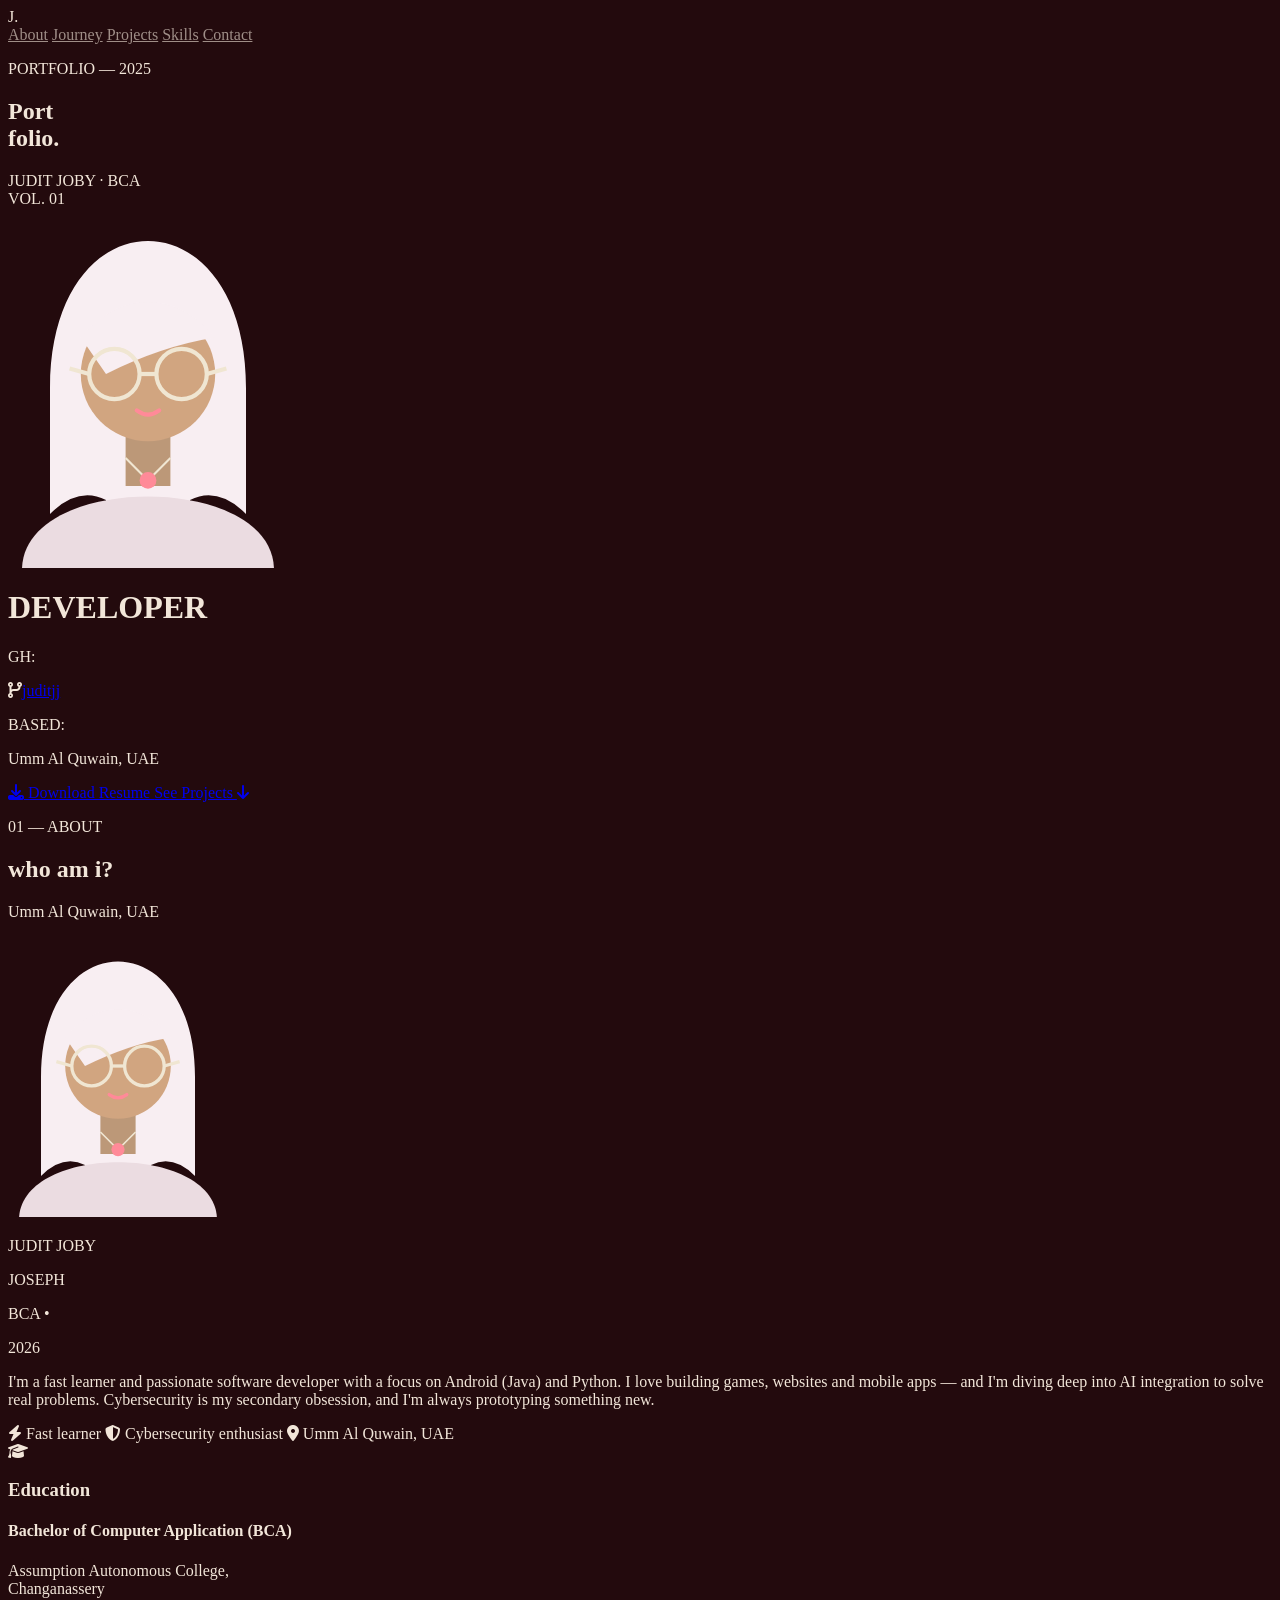
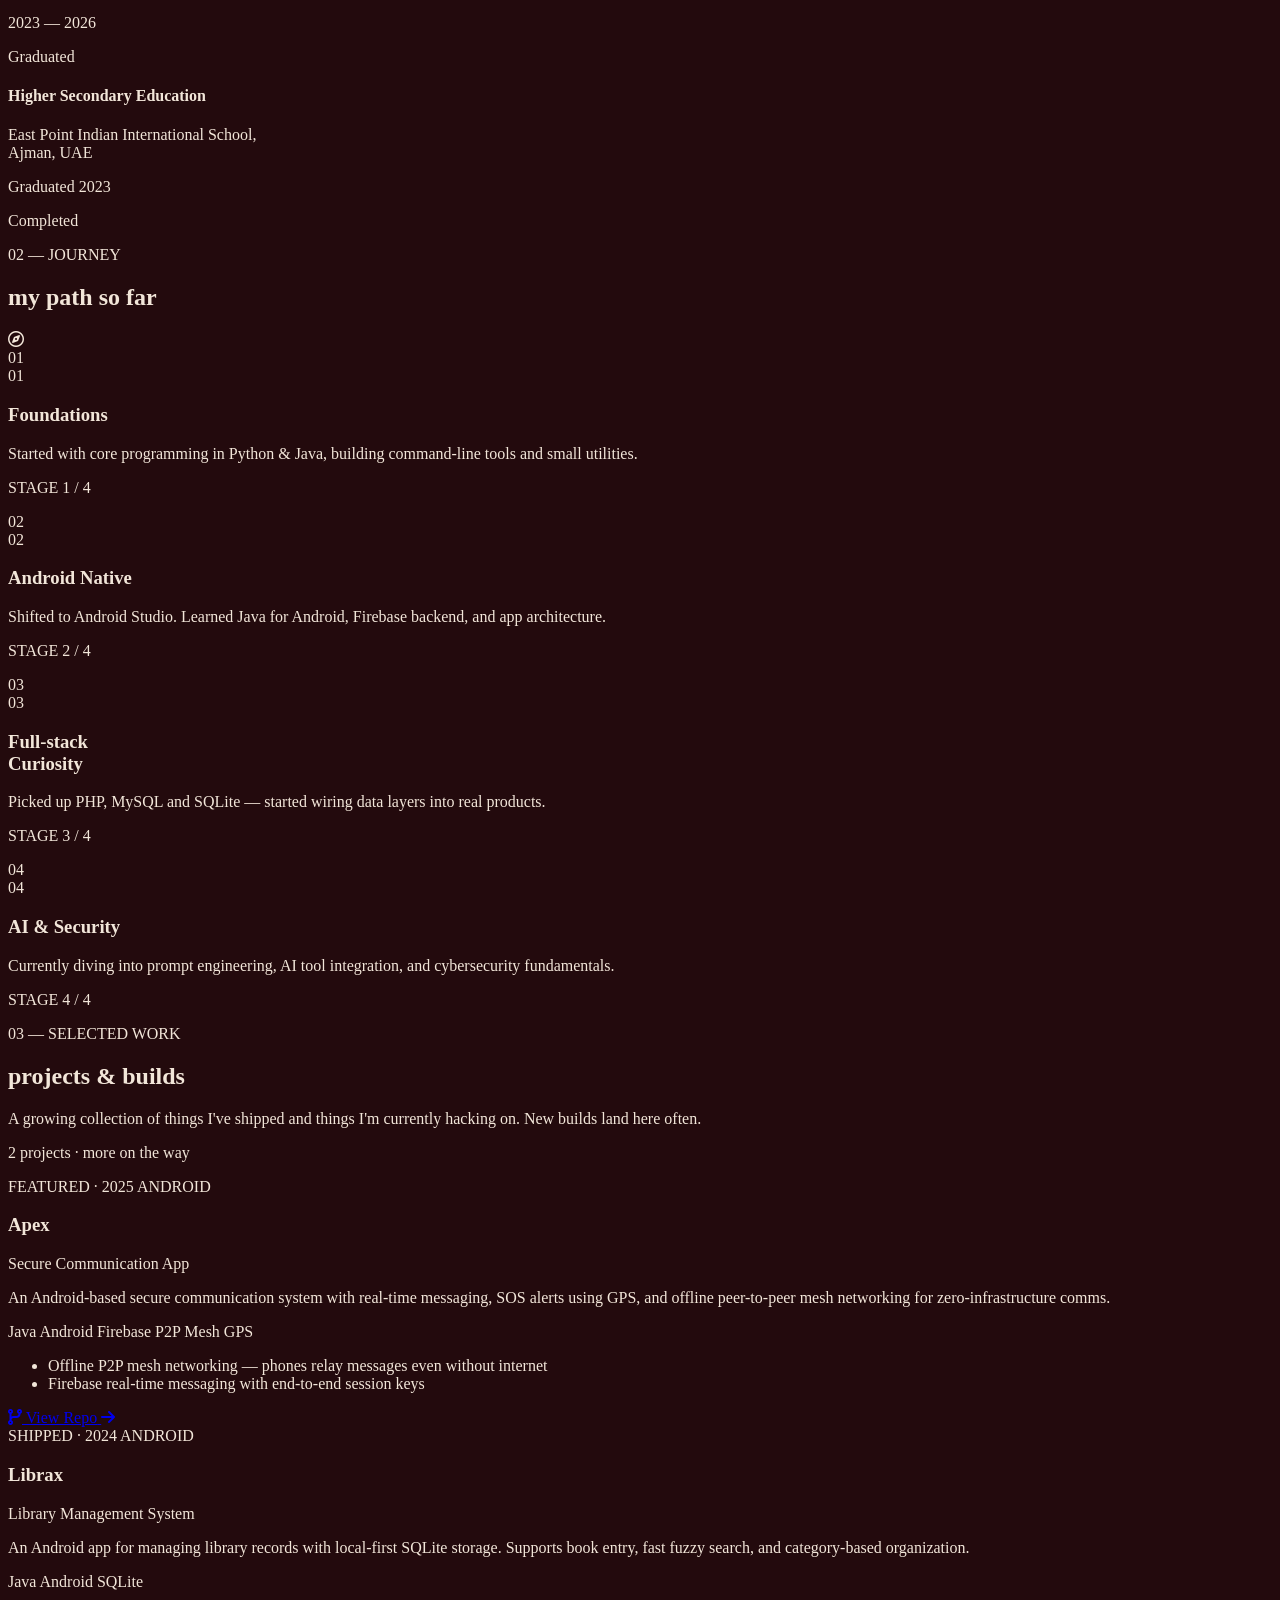
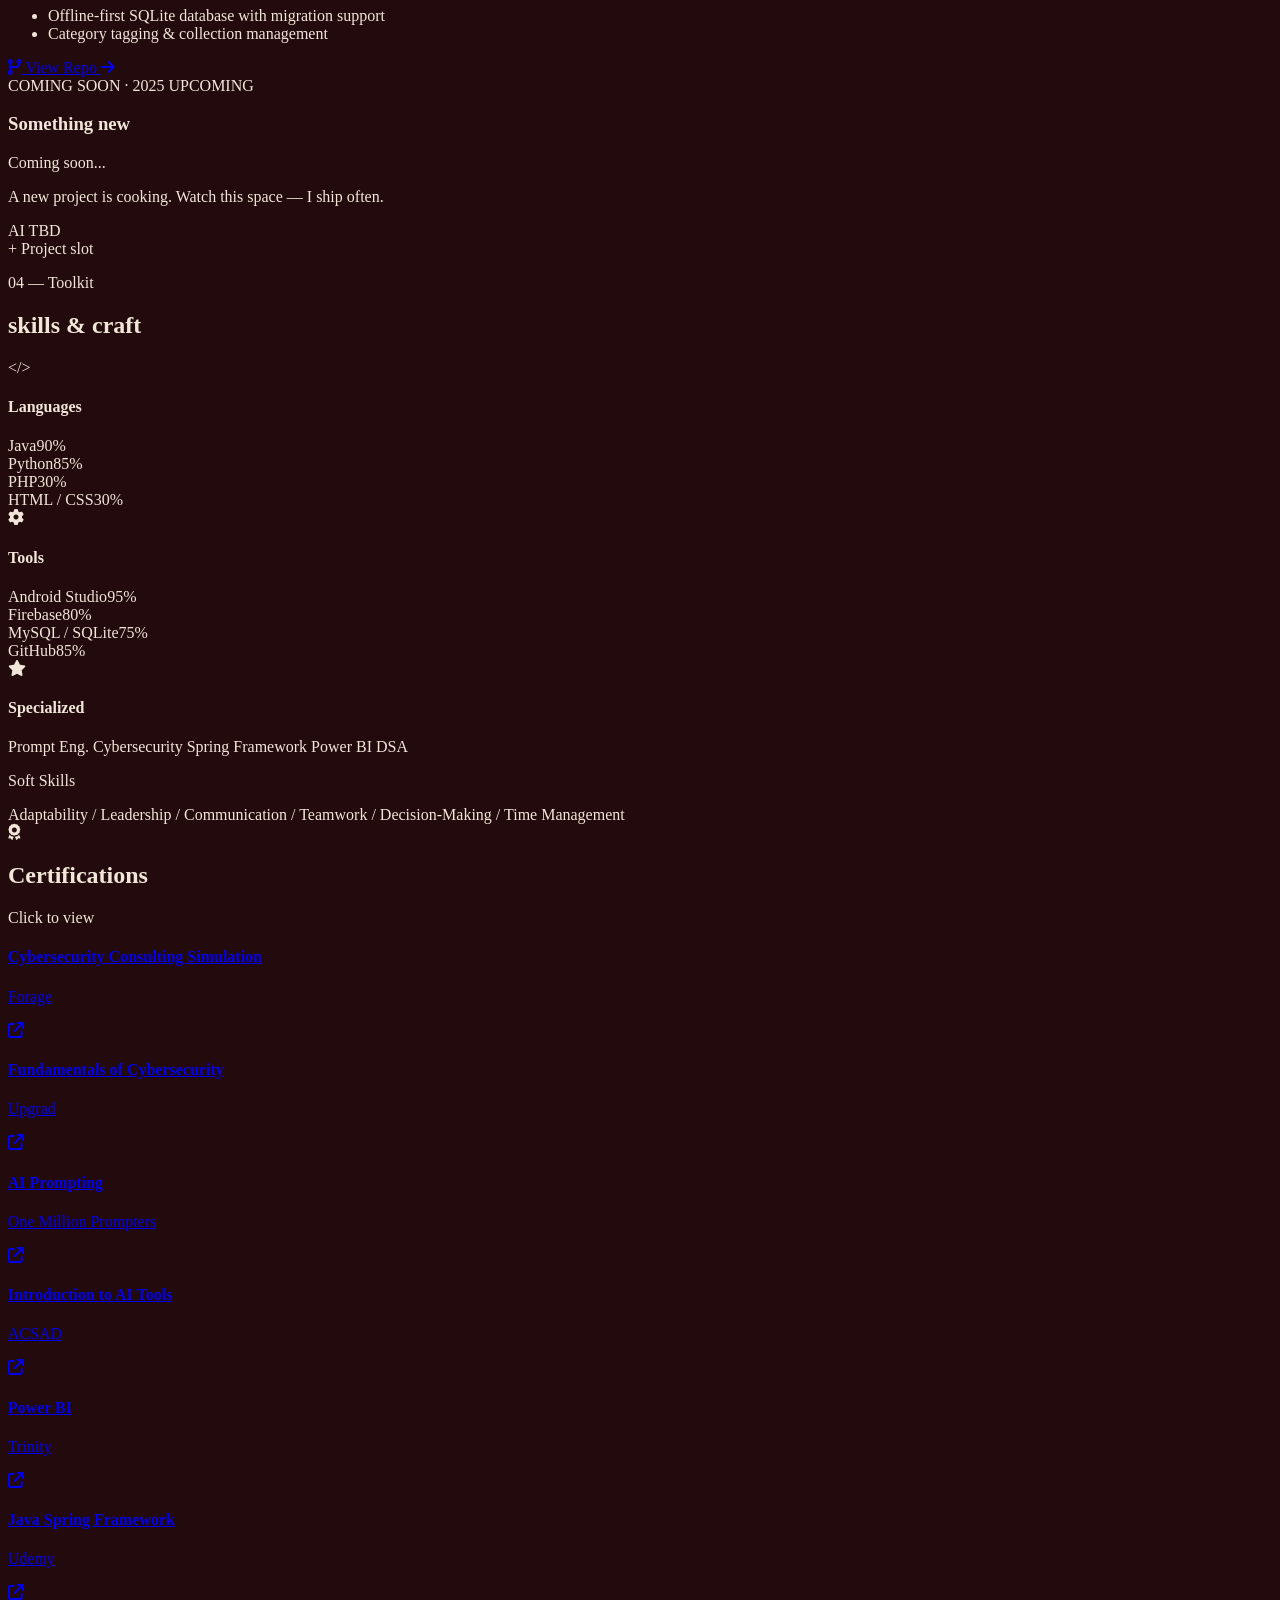
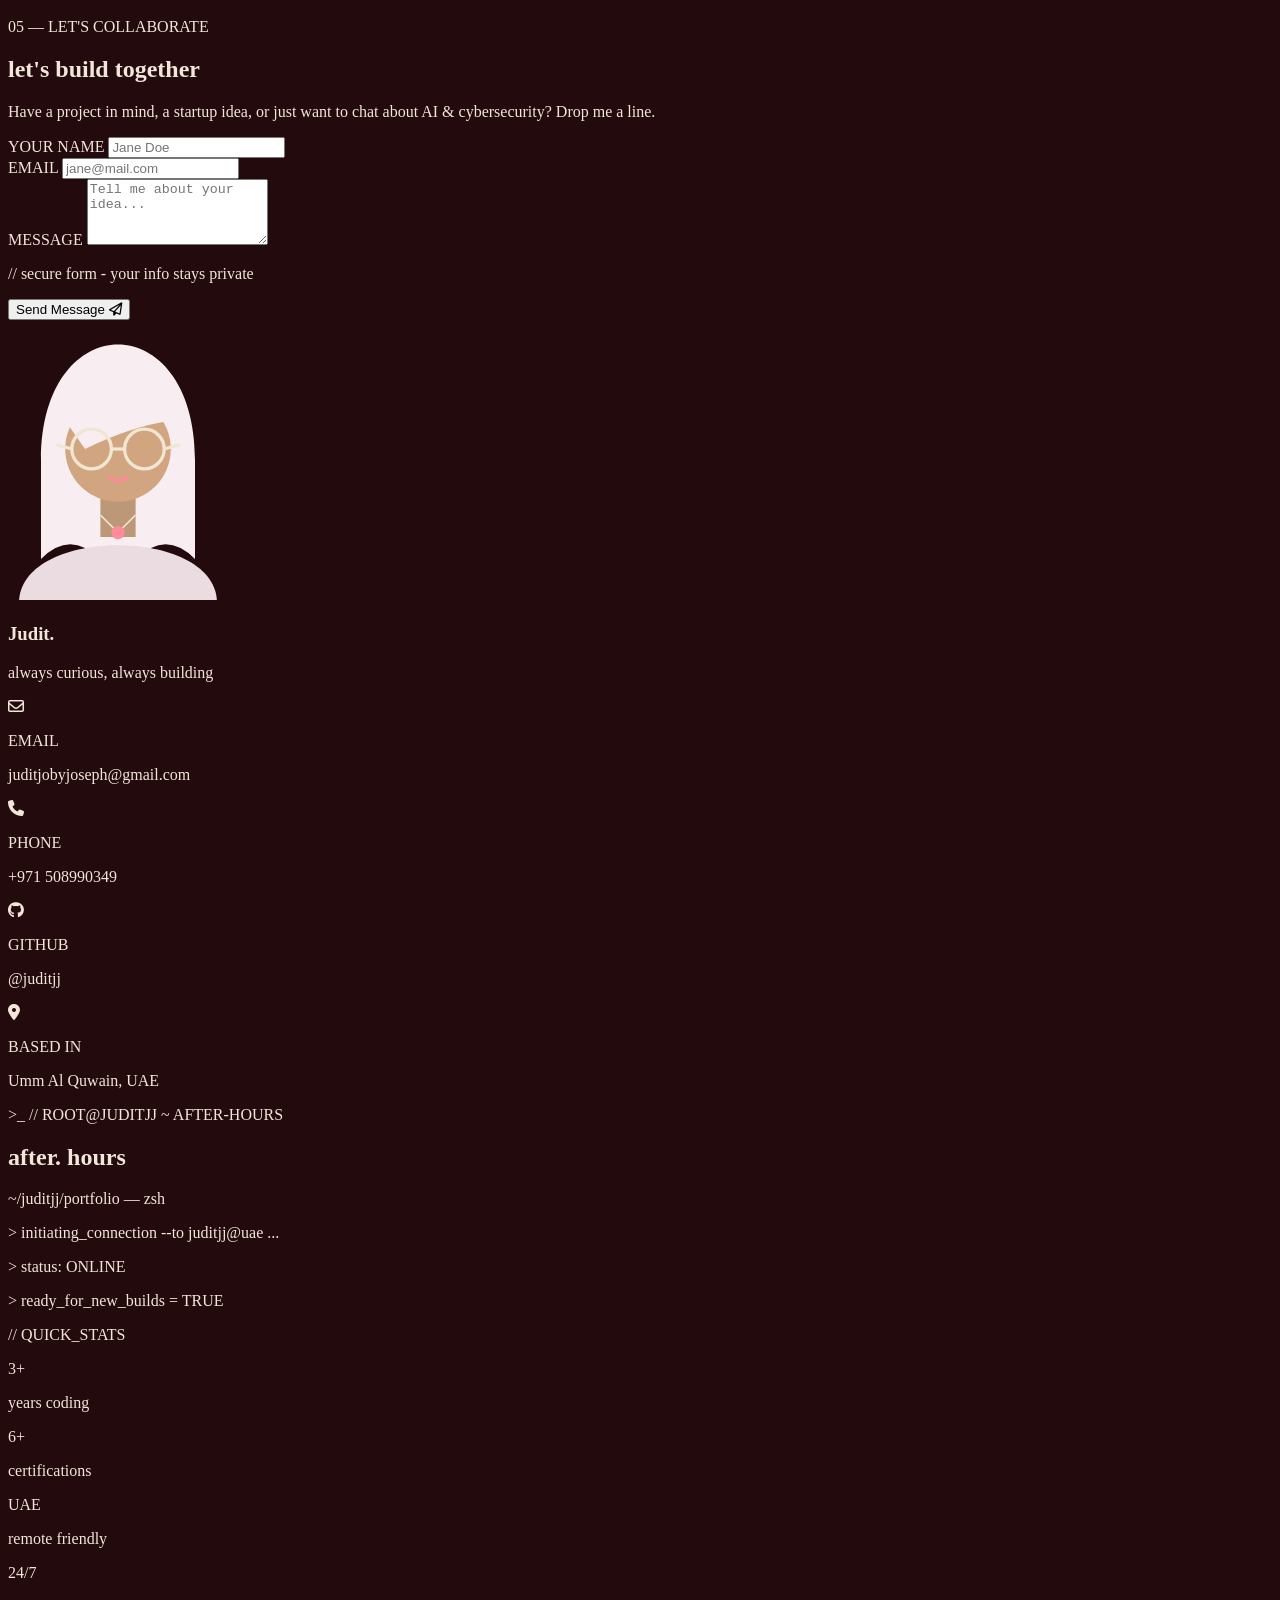
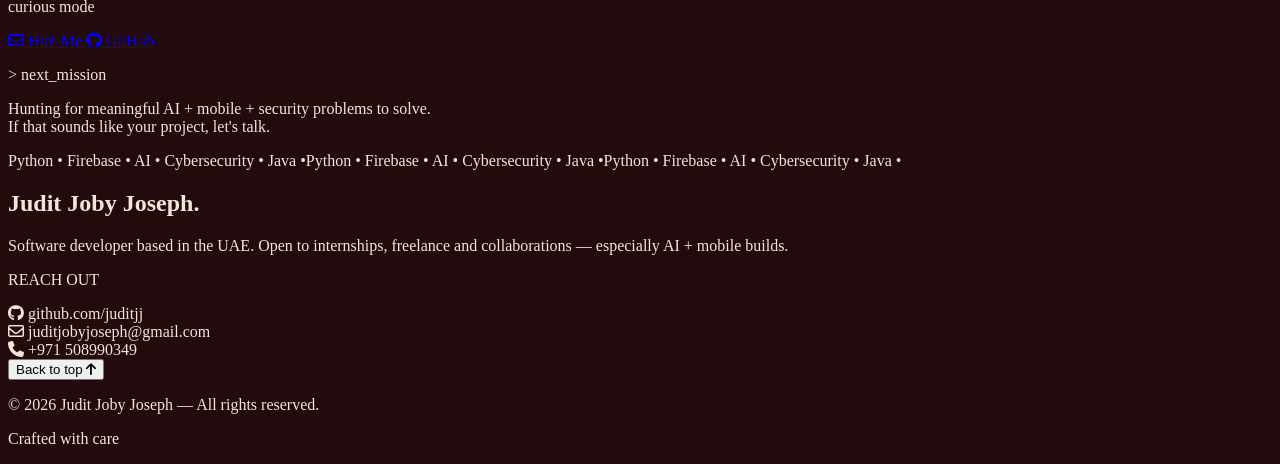
==== commit 2b8f129c: "Update index.html" ====
--- a/index.html
+++ b/index.html
@@ -1293,6478 +1293,3 @@
 </body>
 
 </html>
-<!DOCTYPE html>
-<html lang="en" class="scroll-smooth">
-
-<head>
-    <meta charset="UTF-8">
-    <meta name="viewport" content="width=device-width, initial-scale=1.0">
-
-    <!-- SEO TITLE (keeps J. branding but adds real name for Google) -->
-    <title>J. (Judit Joby Joseph) | Software Developer Portfolio</title>
-
-    <!-- SEO META TAGS -->
-    <meta name="description"
-        content="J. (Judit Joby Joseph) is a software developer specializing in Android (Java), Python, AI tools, and cybersecurity projects. Explore projects, certifications, and skills." />
-
-    <meta name="keywords"
-        content="Judit Joby, Judit Joby Joseph, J portfolio, software developer, Android developer, Python developer, AI projects, cybersecurity, student developer portfolio" />
-
-    <meta name="author" content="Judit Joby Joseph" />
-
-    <!-- Open Graph (for WhatsApp / LinkedIn / Instagram previews) -->
-    <meta property="og:title" content="J. | Judit Joby Joseph Portfolio" />
-    <meta property="og:description"
-        content="Software Developer portfolio showcasing Android, Python, AI, and cybersecurity projects." />
-    <meta property="og:type" content="website" />
-    <meta property="og:url" content="https://judit-joby-portfolio.vercel.app" />
-
-    <!-- Tailwind -->
-    <script src="https://cdn.tailwindcss.com"></script>
-    <script>
-        tailwind.config = {
-            theme: {
-                extend: {
-                    colors: {
-                        deep: '#230a0d',
-                        card: '#2f1115',
-                        accent: '#c89f76',
-                        cream: '#f2e6d9',
-                    },
-                    fontFamily: {
-                        serif: ['Playfair Display', 'serif'],
-                        mono: ['JetBrains Mono', 'monospace'],
-                        sans: ['Inter', 'sans-serif'],
-                    }
-                }
-            }
-        }
-    </script>
-
-    <!-- Fonts -->
-    <link
-        href="https://fonts.googleapis.com/css2?family=Playfair+Display:ital,wght@0,400;0,600;0,700;1,400;1,600&family=JetBrains+Mono:wght@300;400;500;700&family=Inter:wght@300;400;500;600&display=swap"
-        rel="stylesheet">
-
-    <!-- Icons -->
-    <link rel="stylesheet" href="https://cdnjs.cloudflare.com/ajax/libs/font-awesome/6.4.0/css/all.min.css">
-
-    <style>
-        body {
-            background-color: #230a0d;
-            color: #f2e6d9;
-            overflow-x: hidden;
-        }
-
-        ::-webkit-scrollbar {
-            width: 8px;
-        }
-
-        ::-webkit-scrollbar-track {
-            background: #1a0505;
-        }
-
-        ::-webkit-scrollbar-thumb {
-            background: #3d1414;
-            border-radius: 4px;
-        }
-
-        ::-webkit-scrollbar-thumb:hover {
-            background: #5c1e1e;
-        }
-
-        .form-status {
-            margin-top: 1rem;
-            font-size: 0.85rem;
-            padding: 0.75rem;
-            border-radius: 8px;
-            display: none;
-            font-family: 'Inter', sans-serif;
-        }
-
-        .form-status.success {
-            display: block;
-            background: rgba(74, 222, 128, 0.1);
-            color: #4ade80;
-            border: 1px solid rgba(74, 222, 128, 0.2);
-        }
-
-        .form-status.error {
-            display: block;
-            background: rgba(255, 42, 64, 0.1);
-            color: #ff2a40;
-            border: 1px solid rgba(255, 42, 64, 0.2);
-        }
-
-        .nav-link {
-            color: #f2e6d9;
-            opacity: 0.6;
-            font-weight: 500;
-        }
-
-        .nav-link:hover {
-            opacity: 1;
-        }
-
-        .nav-link.active {
-            background-color: #c89f76;
-            color: #1a0505;
-            opacity: 1;
-            font-weight: 600;
-        }
-
-        @keyframes fadeUp {
-            from {
-                opacity: 0;
-                transform: translateY(30px);
-            }
-
-            to {
-                opacity: 1;
-                transform: translateY(0);
-            }
-        }
-
-        .animate-fade-up {
-            animation: fadeUp 0.8s ease-out forwards;
-            opacity: 0;
-        }
-
-        .delay-100 {
-            animation-delay: 100ms;
-        }
-
-        .delay-200 {
-            animation-delay: 200ms;
-        }
-
-        .delay-300 {
-            animation-delay: 300ms;
-        }
-
-        @keyframes float {
-            0% {
-                transform: translateY(0px);
-            }
-
-            50% {
-                transform: translateY(-20px);
-            }
-
-            100% {
-                transform: translateY(0px);
-            }
-        }
-
-        .animate-float {
-            animation: float 6s ease-in-out infinite;
-        }
-
-        @keyframes marquee {
-            0% {
-                transform: translateX(0);
-            }
-
-            100% {
-                transform: translateX(-33.3333%);
-            }
-        }
-
-        .animate-marquee {
-            animation: marquee 15s linear infinite;
-            display: flex;
-            width: max-content;
-        }
-    </style>
-</head>
-
-<body class="antialiased selection:bg-accent selection:text-deep relative">
-
-    <!-- NAVIGATION -->
-    <nav class="fixed top-0 w-full z-50 flex justify-between items-center px-6 md:px-10 py-8 transition-all duration-300"
-        id="navbar">
-        <div class="font-serif text-3xl font-bold tracking-tighter text-cream z-50">J.</div>
-
-        <!-- Central Pill Menu -->
-        <div
-            class="hidden md:flex gap-1 uppercase font-sans text-[11px] tracking-[0.05em] border border-white/5 p-1 rounded-full items-center z-50 bg-[#230a0d]/80 backdrop-blur-md shadow-lg">
-            <a href="#about" class="nav-link px-6 py-2.5 rounded-full transition-all active">About</a>
-            <a href="#journey" class="nav-link px-6 py-2.5 rounded-full transition-all">Journey</a>
-            <a href="#projects" class="nav-link px-6 py-2.5 rounded-full transition-all">Projects</a>
-            <a href="#skills" class="nav-link px-6 py-2.5 rounded-full transition-all">Skills</a>
-            <a href="#contact" class="nav-link px-6 py-2.5 rounded-full transition-all">Contact</a>
-        </div>
-
-        <!-- Empty div for flex spacing to keep the pill perfectly centered -->
-        <div class="hidden md:block w-[120px]"></div>
-    </nav>
-
-    <!-- HERO SECTION -->
-    <section id="hero"
-        class="pt-40 lg:pt-48 pb-10 flex flex-col justify-between relative max-w-[1400px] mx-auto px-6 md:px-12">
-        <div class="flex flex-col lg:flex-row justify-between items-center z-10 w-full">
-
-            <!-- Left Side -->
-            <div class="w-full lg:w-1/2 flex flex-col justify-center animate-fade-up">
-                <p class="text-[10px] font-mono uppercase tracking-[0.4em] opacity-50 mb-8 text-cream">PORTFOLIO — 2025
-                </p>
-                <h1
-                    class="font-serif text-[120px] lg:text-[150px] leading-[0.85] font-bold text-cream tracking-tighter">
-                    Port<br>folio<span class="text-accent">.</span></h1>
-            </div>
-
-            <!-- Right Side (Avatar) -->
-            <div
-                class="w-full lg:w-1/2 flex justify-center lg:justify-end relative mt-20 lg:mt-0 animate-fade-up delay-200">
-                <!-- Rotated text -->
-                <div
-                    class="hidden lg:block absolute left-10 lg:left-0 top-1/2 -translate-y-1/2 text-[10px] font-mono -rotate-90 opacity-50 tracking-[0.3em] whitespace-nowrap text-cream origin-center">
-                    JUDIT JOBY · BCA</div>
-                <!-- Top right text -->
-                <div
-                    class="absolute right-0 lg:-right-4 -top-8 text-[10px] font-mono tracking-[0.3em] opacity-50 text-cream">
-                    VOL. 01</div>
-
-                <div
-                    class="w-[360px] h-[500px] border border-white/10 rounded-[1.5rem] overflow-hidden relative group shadow-2xl animate-float">
-                    <div class="absolute inset-0 bg-[#2b1116] z-0 transition-colors duration-500"></div>
-
-                    <!-- Replaceable Profile Image -->
-                    <div class="absolute inset-0 z-10">
-                        <img id="profileImage" src="assets/profile.jpg" alt="Judit" class="w-full h-full object-cover"
-                            onerror="this.style.display='none'; this.nextElementSibling.style.display='flex';" />
-
-                        <!-- Fallback SVG Avatar -->
-                        <div class="w-full h-full items-end justify-center hidden">
-                            <svg width="280" height="360" viewBox="0 0 100 120" xmlns="http://www.w3.org/2000/svg"
-                                class="translate-y-[8%]">
-                                <!-- Hair Back -->
-                                <path
-                                    d="M15 60 C15 -10, 85 -10, 85 60 L85 105 Q75 95 65 100 L65 120 L35 120 L35 100 Q25 95 15 105 Z"
-                                    fill="#f8eef2" />
-                                <!-- Neck -->
-                                <rect x="42" y="70" width="16" height="25" fill="#bc9878" />
-                                <!-- Body -->
-                                <path d="M5 125 C5 90, 95 90, 95 125 Z" fill="#ebdce1" />
-                                <!-- Face -->
-                                <circle cx="50" cy="55" r="24" fill="#d1a580" />
-                                <!-- Bang -->
-                                <path d="M26 42 L35 55 Q55 45 74 42 C60 25, 40 25, 26 42 Z" fill="#f8eef2" />
-                                <!-- Glasses -->
-                                <circle cx="38" cy="55" r="9" fill="none" stroke="#f0e6d2" stroke-width="1.5" />
-                                <circle cx="62" cy="55" r="9" fill="none" stroke="#f0e6d2" stroke-width="1.5" />
-                                <path d="M47 55 L53 55" stroke="#f0e6d2" stroke-width="1.5" />
-                                <path d="M29 55 L22 53" stroke="#f0e6d2" stroke-width="1.5" />
-                                <path d="M71 55 L78 53" stroke="#f0e6d2" stroke-width="1.5" />
-                                <!-- Mouth -->
-                                <path d="M46 68 Q50 71 54 68" fill="none" stroke="#ff8a98" stroke-width="1.5"
-                                    stroke-linecap="round" />
-                                <!-- Necklace -->
-                                <path d="M42 85 L50 93 L58 85" fill="none" stroke="#f0e6d2" stroke-width="0.75" />
-                                <circle cx="50" cy="93" r="3" fill="#ff8a98" />
-                            </svg>
-                        </div>
-                    </div>
-                </div>
-            </div>
-        </div>
-    </section>
-
-    <!-- DEVELOPER Huge Text (Image 2) -->
-    <div class="w-full mt-24 mb-16 relative animate-fade-up delay-300">
-        <h1 class="font-serif text-[15vw] leading-none uppercase font-bold text-center tracking-normal select-none">
-            <span class="text-cream">DEVE</span><span class="text-accent">LOPER</span>
-        </h1>
-    </div>
-
-    <!-- Hero Footer (GH, BASED, Links) -->
-    <div
-        class="flex flex-col lg:flex-row justify-between items-center py-8 px-6 md:px-12 max-w-[1400px] mx-auto w-full gap-8 border-t border-white/10 animate-fade-up delay-300">
-        <div class="flex gap-16 font-mono text-[10px] tracking-[0.2em] text-cream">
-            <div class="space-y-3">
-                <p class="opacity-40 uppercase">GH:</p>
-                <p><i class="fa-solid fa-code-branch opacity-50 mr-2 text-accent"></i><a
-                        href="https://github.com/juditjj" target="_blank" class="hover:underline text-cream">juditjj</a>
-                </p>
-            </div>
-            <div class="space-y-3">
-                <p class="opacity-40 uppercase">BASED:</p>
-                <p>Umm Al Quwain, UAE</p>
-            </div>
-        </div>
-
-        <div class="flex flex-col sm:flex-row gap-4">
-            <a href="jresume.pdf" download="Judit_Joseph_Resume.pdf"
-                class="bg-accent text-[#1a0505] px-10 py-4 rounded-full text-[10px] uppercase tracking-widest font-bold hover:bg-white transition-all flex items-center justify-center gap-2">
-                <i class="fa-solid fa-download"></i> Download Resume
-            </a>
-            <a href="#projects"
-                class="border border-white/20 bg-transparent text-white px-10 py-4 rounded-full text-[10px] uppercase tracking-widest hover:bg-white/10 transition-all flex items-center justify-center gap-2">
-                See Projects <i class="fa-solid fa-arrow-down"></i>
-            </a>
-        </div>
-    </div>
-
-    <!-- ABOUT SECTION (Who am I) -->
-    <section id="about" class="py-24 px-6 md:px-12 max-w-[1400px] mx-auto w-full mt-10">
-        <div class="flex flex-col md:flex-row justify-between items-start md:items-end mb-16 gap-6">
-            <div>
-                <p class="text-[10px] font-mono uppercase tracking-[0.4em] opacity-50 mb-4 text-cream">01 — ABOUT</p>
-                <h2 class="font-serif text-5xl md:text-7xl font-bold text-cream">who am i<span
-                        class="text-accent font-serif">?</span></h2>
-            </div>
-            <p class="font-mono text-[10px] tracking-widest opacity-50 uppercase text-cream">Umm Al Quwain, UAE</p>
-        </div>
-
-        <div class="grid grid-cols-1 lg:grid-cols-12 gap-8">
-            <!-- Avatar Column -->
-            <div
-                class="lg:col-span-4 bg-card border border-white/5 rounded-[2rem] overflow-hidden flex flex-col justify-between relative h-[520px] shadow-lg group hover:border-white/10 transition-colors">
-                <div
-                    class="flex-grow flex items-center justify-center pt-8 relative z-10 transition-transform duration-700 ease-out group-hover:scale-105">
-                    <svg width="220" height="280" viewBox="0 0 100 120" xmlns="http://www.w3.org/2000/svg">
-                        <path
-                            d="M15 60 C15 -10, 85 -10, 85 60 L85 105 Q75 95 65 100 L65 120 L35 120 L35 100 Q25 95 15 105 Z"
-                            fill="#f8eef2" />
-                        <rect x="42" y="70" width="16" height="25" fill="#bc9878" />
-                        <path d="M5 125 C5 90, 95 90, 95 125 Z" fill="#ebdce1" />
-                        <circle cx="50" cy="55" r="24" fill="#d1a580" />
-                        <path d="M26 42 L35 55 Q55 45 74 42 C60 25, 40 25, 26 42 Z" fill="#f8eef2" />
-                        <circle cx="38" cy="55" r="9" fill="none" stroke="#f0e6d2" stroke-width="1.5" />
-                        <circle cx="62" cy="55" r="9" fill="none" stroke="#f0e6d2" stroke-width="1.5" />
-                        <path d="M47 55 L53 55" stroke="#f0e6d2" stroke-width="1.5" />
-                        <path d="M29 55 L22 53" stroke="#f0e6d2" stroke-width="1.5" />
-                        <path d="M71 55 L78 53" stroke="#f0e6d2" stroke-width="1.5" />
-                        <path d="M46 68 Q50 71 54 68" fill="none" stroke="#ff8a98" stroke-width="1.5"
-                            stroke-linecap="round" />
-                        <path d="M42 85 L50 93 L58 85" fill="none" stroke="#f0e6d2" stroke-width="0.75" />
-                        <circle cx="50" cy="93" r="3" fill="#ff8a98" />
-                    </svg>
-                </div>
-
-                <div
-                    class="p-6 bg-[#170506]/80 backdrop-blur-md border-t border-white/5 m-4 rounded-xl flex justify-between items-center font-mono text-[10px] tracking-widest z-20">
-                    <div>
-                        <p class="font-bold text-cream">JUDIT JOBY</p>
-                        <p class="text-cream opacity-80">JOSEPH</p>
-                    </div>
-                    <div class="text-right opacity-50 text-cream">
-                        <p>BCA •</p>
-                        <p>2026</p>
-                    </div>
-                </div>
-            </div>
-
-            <!-- Right Column -->
-            <div class="lg:col-span-8 flex flex-col gap-8">
-                <!-- Bio Card -->
-                <div
-                    class="bg-card border border-white/5 rounded-[2rem] p-8 md:p-12 shadow-lg hover:border-white/10 transition-colors">
-                    <p class="font-serif text-2xl md:text-3xl leading-relaxed text-cream mb-10">
-                        I'm a fast learner and passionate software developer with a focus on Android (Java) and Python.
-                        I love building games, websites and mobile apps — and I'm diving deep into AI integration to
-                        solve real problems. Cybersecurity is my secondary obsession, and I'm always prototyping
-                        something new.
-                    </p>
-
-                    <div class="flex flex-wrap gap-3 font-mono text-[10px] md:text-[11px] tracking-wider text-cream">
-                        <span
-                            class="px-5 py-2.5 border border-white/10 rounded-full flex items-center gap-2 hover:border-accent hover:text-accent transition-colors cursor-default"><i
-                                class="fa-solid fa-bolt text-accent"></i> Fast learner</span>
-                        <span
-                            class="px-5 py-2.5 border border-white/10 rounded-full flex items-center gap-2 hover:border-accent hover:text-accent transition-colors cursor-default"><i
-                                class="fa-solid fa-shield-halved text-accent"></i> Cybersecurity enthusiast</span>
-                        <span
-                            class="px-5 py-2.5 border border-white/10 rounded-full flex items-center gap-2 hover:border-accent hover:text-accent transition-colors cursor-default"><i
-                                class="fa-solid fa-location-dot text-accent"></i> Umm Al Quwain, UAE</span>
-                    </div>
-                </div>
-
-                <!-- Education Card -->
-                <div
-                    class="bg-card border border-white/5 rounded-[2rem] p-8 md:p-12 shadow-lg hover:border-white/10 transition-colors">
-                    <div class="flex items-center gap-5 mb-10 text-cream">
-                        <div
-                            class="w-12 h-12 rounded-full bg-accent text-[#1a0505] flex items-center justify-center text-xl">
-                            <i class="fa-solid fa-graduation-cap"></i>
-                        </div>
-                        <h3 class="font-serif text-3xl md:text-4xl font-bold">Education</h3>
-                    </div>
-
-                    <div class="space-y-8">
-                        <div
-                            class="flex flex-col md:flex-row justify-between items-start border-b border-white/5 pb-8 gap-4 md:gap-0">
-                            <div>
-                                <h4 class="text-lg md:text-xl font-semibold text-cream mb-1">Bachelor of Computer
-                                    Application (BCA)</h4>
-                                <p class="text-sm opacity-60 text-cream font-sans">Assumption Autonomous
-                                    College,<br>Changanassery</p>
-                            </div>
-                            <div class="md:text-right">
-                                <p class="font-mono text-[11px] opacity-60 tracking-wider text-cream">2023 — 2026</p>
-                                <p class="text-sm text-accent mt-1 font-medium">Graduated</p>
-                            </div>
-                        </div>
-
-                        <div class="flex flex-col md:flex-row justify-between items-start gap-4 md:gap-0">
-                            <div>
-                                <h4 class="text-lg md:text-xl font-semibold text-cream mb-1">Higher Secondary Education
-                                </h4>
-                                <p class="text-sm opacity-60 text-cream font-sans">East Point Indian International
-                                    School,<br>Ajman, UAE</p>
-                            </div>
-                            <div class="md:text-right">
-                                <p class="font-mono text-[11px] opacity-60 tracking-wider text-cream">Graduated 2023</p>
-                                <p class="text-sm text-accent mt-1 font-medium">Completed</p>
-                            </div>
-                        </div>
-                    </div>
-                </div>
-            </div>
-        </div>
-    </section>
-
-    <!-- JOURNEY SECTION -->
-    <section id="journey" class="py-24 px-6 md:px-12 max-w-[1400px] mx-auto w-full">
-        <div class="flex justify-between items-end mb-12">
-            <div>
-                <p class="text-[10px] font-mono uppercase tracking-[0.4em] opacity-50 mb-4 text-cream">02 — JOURNEY</p>
-                <h2 class="font-serif text-5xl md:text-7xl font-bold text-cream">my path so far</h2>
-            </div>
-            <div
-                class="text-accent text-4xl opacity-80 hover:rotate-180 transition-transform duration-700 cursor-pointer">
-                <i class="fa-regular fa-compass"></i>
-            </div>
-        </div>
-
-        <div class="grid grid-cols-1 md:grid-cols-2 gap-6">
-            <!-- Stage 1 -->
-            <div
-                class="bg-card border border-white/5 p-8 md:p-10 rounded-[2rem] relative overflow-hidden group shadow-lg hover:border-white/10 transition-colors">
-                <span
-                    class="absolute -right-4 -top-10 text-[180px] font-serif font-bold text-white opacity-[0.02] leading-none pointer-events-none group-hover:scale-110 transition-transform duration-700 ease-out">01</span>
-
-                <div class="flex items-center gap-5 mb-8 relative z-10">
-                    <div
-                        class="w-12 h-12 rounded-full bg-accent text-[#1a0505] flex items-center justify-center font-bold font-serif text-xl">
-                        01</div>
-                    <h3 class="font-serif text-3xl md:text-4xl text-cream">Foundations</h3>
-                </div>
-
-                <p class="text-[15px] text-cream opacity-70 leading-relaxed font-light mb-12 max-w-sm relative z-10">
-                    Started with core programming in Python & Java, building command-line tools and small utilities.</p>
-
-                <div class="border-t border-white/5 pt-6 relative z-10">
-                    <p class="text-[10px] font-mono tracking-[0.3em] text-cream opacity-50 uppercase">STAGE 1 / 4</p>
-                </div>
-            </div>
-
-            <!-- Stage 2 -->
-            <div
-                class="bg-card border border-white/5 p-8 md:p-10 rounded-[2rem] relative overflow-hidden group shadow-lg hover:border-white/10 transition-colors">
-                <span
-                    class="absolute -right-4 -top-10 text-[180px] font-serif font-bold text-white opacity-[0.02] leading-none pointer-events-none group-hover:scale-110 transition-transform duration-700 ease-out">02</span>
-
-                <div class="flex items-center gap-5 mb-8 relative z-10">
-                    <div
-                        class="w-12 h-12 rounded-full bg-accent text-[#1a0505] flex items-center justify-center font-bold font-serif text-xl">
-                        02</div>
-                    <h3 class="font-serif text-3xl md:text-4xl text-cream">Android Native</h3>
-                </div>
-
-                <p class="text-[15px] text-cream opacity-70 leading-relaxed font-light mb-12 max-w-sm relative z-10">
-                    Shifted to Android Studio. Learned Java for Android, Firebase backend, and app architecture.</p>
-
-                <div class="border-t border-white/5 pt-6 relative z-10">
-                    <p class="text-[10px] font-mono tracking-[0.3em] text-cream opacity-50 uppercase">STAGE 2 / 4</p>
-                </div>
-            </div>
-
-            <!-- Stage 3 -->
-            <div
-                class="bg-card border border-white/5 p-8 md:p-10 rounded-[2rem] relative overflow-hidden group shadow-lg hover:border-white/10 transition-colors">
-                <span
-                    class="absolute -right-4 -top-10 text-[180px] font-serif font-bold text-white opacity-[0.02] leading-none pointer-events-none group-hover:scale-110 transition-transform duration-700 ease-out">03</span>
-
-                <div class="flex items-center gap-5 mb-8 relative z-10">
-                    <div
-                        class="w-12 h-12 rounded-full bg-accent text-[#1a0505] flex items-center justify-center font-bold font-serif text-xl">
-                        03</div>
-                    <h3 class="font-serif text-3xl md:text-4xl text-cream leading-tight">Full-stack<br>Curiosity</h3>
-                </div>
-
-                <p class="text-[15px] text-cream opacity-70 leading-relaxed font-light mb-12 max-w-sm relative z-10">
-                    Picked up PHP, MySQL and SQLite — started wiring data layers into real products.</p>
-
-                <div class="border-t border-white/5 pt-6 relative z-10">
-                    <p class="text-[10px] font-mono tracking-[0.3em] text-cream opacity-50 uppercase">STAGE 3 / 4</p>
-                </div>
-            </div>
-
-            <!-- Stage 4 -->
-            <div
-                class="bg-card border border-white/5 p-8 md:p-10 rounded-[2rem] relative overflow-hidden group shadow-lg hover:border-white/10 transition-colors">
-                <span
-                    class="absolute -right-4 -top-10 text-[180px] font-serif font-bold text-white opacity-[0.02] leading-none pointer-events-none group-hover:scale-110 transition-transform duration-700 ease-out">04</span>
-
-                <div class="flex items-center gap-5 mb-8 relative z-10">
-                    <div
-                        class="w-12 h-12 rounded-full bg-accent text-[#1a0505] flex items-center justify-center font-bold font-serif text-xl">
-                        04</div>
-                    <h3 class="font-serif text-3xl md:text-4xl text-cream">AI & Security</h3>
-                </div>
-
-                <p class="text-[15px] text-cream opacity-70 leading-relaxed font-light mb-12 max-w-sm relative z-10">
-                    Currently diving into prompt engineering, AI tool integration, and cybersecurity fundamentals.</p>
-
-                <div class="border-t border-white/5 pt-6 relative z-10">
-                    <p class="text-[10px] font-mono tracking-[0.3em] text-cream opacity-50 uppercase">STAGE 4 / 4</p>
-                </div>
-            </div>
-        </div>
-    </section>
-
-    <!-- PROJECTS SECTION -->
-    <section id="projects" class="py-24 px-6 md:px-12 max-w-[1400px] mx-auto w-full">
-        <div class="flex flex-col md:flex-row justify-between items-start md:items-end mb-16 gap-6">
-            <div>
-                <p class="text-[10px] font-mono uppercase tracking-[0.4em] opacity-50 mb-4 text-cream">03 — SELECTED
-                    WORK</p>
-                <h2 class="font-serif text-5xl md:text-7xl font-bold text-cream mb-4">projects <span
-                        class="text-accent italic">&</span> builds</h2>
-                <p class="text-cream opacity-70 text-[15px] font-light max-w-xl leading-relaxed">
-                    A growing collection of things I've shipped and things I'm currently hacking on. New builds land
-                    here often.
-                </p>
-            </div>
-            <p class="font-mono text-[10px] tracking-widest opacity-50 uppercase text-cream">2 projects · more on the
-                way</p>
-        </div>
-
-        <div class="grid grid-cols-1 md:grid-cols-3 gap-8">
-            <!-- Project 1: APEX -->
-            <div
-                class="bg-card border border-white/5 p-8 md:p-10 rounded-[2rem] flex flex-col justify-between min-h-[500px] shadow-lg group hover:border-white/10 transition-colors relative overflow-hidden">
-                <!-- Top glow -->
-                <div class="absolute top-0 left-0 right-0 h-1 bg-gradient-to-r from-red-600 to-pink-500 opacity-80">
-                </div>
-
-                <div>
-                    <div
-                        class="flex justify-between items-center mb-6 font-mono text-[10px] tracking-widest uppercase opacity-60 text-cream">
-                        <span>FEATURED · 2025</span>
-                        <span>ANDROID</span>
-                    </div>
-                    <h3 class="font-serif text-4xl mb-1 text-cream">Apex</h3>
-                    <p class="font-serif italic text-accent opacity-90 text-[15px] mb-6">Secure Communication App</p>
-
-                    <p class="text-cream opacity-70 text-[14px] leading-relaxed mb-6 font-light">An Android-based secure
-                        communication system with real-time messaging, SOS alerts using GPS, and offline peer-to-peer
-                        mesh networking for zero-infrastructure comms.</p>
-
-                    <div class="flex flex-wrap gap-2 mb-8 font-mono text-[9px] uppercase tracking-wider text-cream">
-                        <span class="px-3 py-1.5 border border-white/10 rounded-full bg-white/5">Java</span>
-                        <span class="px-3 py-1.5 border border-white/10 rounded-full bg-white/5">Android</span>
-                        <span class="px-3 py-1.5 border border-white/10 rounded-full bg-white/5">Firebase</span>
-                        <span class="px-3 py-1.5 border border-white/10 rounded-full bg-white/5">P2P Mesh</span>
-                        <span class="px-3 py-1.5 border border-white/10 rounded-full bg-white/5">GPS</span>
-                    </div>
-                </div>
-
-                <div>
-                    <ul
-                        class="space-y-3 text-[13px] text-cream opacity-80 font-light list-disc pl-4 marker:text-accent marker:text-xs mb-8">
-                        <li>Offline P2P mesh networking — phones relay messages even without internet</li>
-                        <li>Firebase real-time messaging with end-to-end session keys</li>
-                    </ul>
-                    <a href="https://github.com/juditjj/Apex" target="_blank"
-                        class="inline-flex w-full justify-between px-5 py-3 border border-white/10 rounded-xl text-cream opacity-70 hover:opacity-100 hover:border-accent font-mono text-[10px] uppercase tracking-widest items-center transition-all group">
-                        <span class="flex items-center gap-2"><i class="fa-solid fa-code-branch"></i> View Repo</span>
-                        <i class="fa-solid fa-arrow-right -rotate-45 group-hover:text-accent transition-colors"></i>
-                    </a>
-                </div>
-            </div>
-
-            <!-- Project 2: LIBRAX -->
-            <div
-                class="bg-card border border-white/5 p-8 md:p-10 rounded-[2rem] flex flex-col justify-between min-h-[500px] shadow-lg group hover:border-white/10 transition-colors relative overflow-hidden">
-                <!-- Top glow -->
-                <div class="absolute top-0 left-0 right-0 h-1 bg-gradient-to-r from-accent to-yellow-500 opacity-80">
-                </div>
-
-                <div>
-                    <div
-                        class="flex justify-between items-center mb-6 font-mono text-[10px] tracking-widest uppercase opacity-60 text-cream">
-                        <span>SHIPPED · 2024</span>
-                        <span>ANDROID</span>
-                    </div>
-                    <h3 class="font-serif text-4xl mb-1 text-cream">Librax</h3>
-                    <p class="font-serif italic text-accent opacity-90 text-[15px] mb-6">Library Management System</p>
-
-                    <p class="text-cream opacity-70 text-[14px] leading-relaxed mb-6 font-light">An Android app for
-                        managing library records with local-first SQLite storage. Supports book entry, fast fuzzy
-                        search, and category-based organization.</p>
-
-                    <div class="flex flex-wrap gap-2 mb-8 font-mono text-[9px] uppercase tracking-wider text-cream">
-                        <span class="px-3 py-1.5 border border-white/10 rounded-full bg-white/5">Java</span>
-                        <span class="px-3 py-1.5 border border-white/10 rounded-full bg-white/5">Android</span>
-                        <span class="px-3 py-1.5 border border-white/10 rounded-full bg-white/5">SQLite</span>
-                    </div>
-                </div>
-
-                <div>
-                    <ul
-                        class="space-y-3 text-[13px] text-cream opacity-80 font-light list-disc pl-4 marker:text-accent marker:text-xs mb-8">
-                        <li>Offline-first SQLite database with migration support</li>
-                        <li>Category tagging & collection management</li>
-                    </ul>
-                    <a href="https://github.com/juditjj/Library-management-system" target="_blank"
-                        class="inline-flex w-full justify-between px-5 py-3 border border-white/10 rounded-xl text-cream opacity-70 hover:opacity-100 hover:border-accent font-mono text-[10px] uppercase tracking-widest items-center transition-all group">
-                        <span class="flex items-center gap-2"><i class="fa-solid fa-code-branch"></i> View Repo</span>
-                        <i class="fa-solid fa-arrow-right -rotate-45 group-hover:text-accent transition-colors"></i>
-                    </a>
-                </div>
-            </div>
-
-            <!-- Project 3: SOMETHING NEW -->
-            <div
-                class="bg-card border border-white/5 p-8 md:p-10 rounded-[2rem] flex flex-col justify-between min-h-[500px] shadow-lg group hover:border-white/10 transition-colors relative overflow-hidden border-dashed">
-                <div>
-                    <div
-                        class="flex justify-between items-center mb-6 font-mono text-[10px] tracking-widest uppercase opacity-40 text-cream">
-                        <span>COMING SOON · 2025</span>
-                        <span>UPCOMING</span>
-                    </div>
-                    <h3 class="font-serif text-4xl mb-1 text-cream opacity-90">Something new</h3>
-                    <p class="font-serif italic text-accent opacity-60 text-[15px] mb-6">Coming soon...</p>
-
-                    <p class="text-cream opacity-50 text-[14px] leading-relaxed mb-6 font-light">A new project is
-                        cooking. Watch this space — I ship often.</p>
-
-                    <div
-                        class="flex flex-wrap gap-2 mb-8 font-mono text-[9px] uppercase tracking-wider text-cream opacity-60">
-                        <span class="px-3 py-1.5 border border-white/10 rounded-full bg-white/5">AI</span>
-                        <span class="px-3 py-1.5 border border-white/10 rounded-full bg-white/5">TBD</span>
-                    </div>
-                </div>
-
-                <div>
-                    <div
-                        class="inline-flex px-4 py-2 border border-white/10 rounded-full text-cream opacity-50 font-mono text-[10px] uppercase tracking-widest items-center gap-2">
-                        <span>+</span> Project slot
-                    </div>
-                </div>
-            </div>
-        </div>
-    </section>
-
-    <!-- SKILLS SECTION -->
-    <section id="skills" class="py-24 px-6 md:px-12 max-w-[1400px] mx-auto w-full">
-        <p class="text-[10px] font-mono uppercase tracking-[0.4em] opacity-50 mb-4 text-cream">04 — Toolkit</p>
-        <h2 class="font-serif text-5xl md:text-7xl font-bold mb-16 text-cream">skills <span
-                class="opacity-40 font-serif italic">&</span> craft</h2>
-
-        <div class="grid grid-cols-1 lg:grid-cols-3 gap-8">
-            <!-- Languages -->
-            <div class="bg-card border border-white/5 p-8 md:p-10 rounded-[2rem] shadow-lg">
-                <div class="flex items-center gap-4 mb-10">
-                    <div
-                        class="w-10 h-10 rounded-full bg-accent/10 border border-accent/20 flex items-center justify-center text-accent font-mono text-xs">
-                        &lt;/&gt;</div>
-                    <h4 class="font-serif text-2xl text-cream">Languages</h4>
-                </div>
-                <div class="space-y-6">
-                    <div class="group">
-                        <div
-                            class="flex justify-between font-mono text-[10px] mb-2 uppercase opacity-60 text-cream group-hover:opacity-100 transition-opacity">
-                            <span>Java</span><span>90%</span>
-                        </div>
-                        <div class="h-1 bg-white/5 rounded-full overflow-hidden">
-                            <div class="h-full bg-accent rounded-full transition-all duration-1000 ease-out w-0"
-                                style="width: 90%;"></div>
-                        </div>
-                    </div>
-                    <div class="group">
-                        <div
-                            class="flex justify-between font-mono text-[10px] mb-2 uppercase opacity-60 text-cream group-hover:opacity-100 transition-opacity">
-                            <span>Python</span><span>85%</span>
-                        </div>
-                        <div class="h-1 bg-white/5 rounded-full overflow-hidden">
-                            <div class="h-full bg-accent rounded-full transition-all duration-1000 ease-out w-0"
-                                style="width: 85%;"></div>
-                        </div>
-                    </div>
-                    <div class="group">
-                        <div
-                            class="flex justify-between font-mono text-[10px] mb-2 uppercase opacity-60 text-cream group-hover:opacity-100 transition-opacity">
-                            <span>PHP</span><span>30%</span>
-                        </div>
-                        <div class="h-1 bg-white/5 rounded-full overflow-hidden">
-                            <div class="h-full bg-accent rounded-full transition-all duration-1000 ease-out w-0"
-                                style="width: 30%;"></div>
-                        </div>
-                    </div>
-                    <div class="group">
-                        <div
-                            class="flex justify-between font-mono text-[10px] mb-2 uppercase opacity-60 text-cream group-hover:opacity-100 transition-opacity">
-                            <span>HTML / CSS</span><span>30%</span>
-                        </div>
-                        <div class="h-1 bg-white/5 rounded-full overflow-hidden">
-                            <div class="h-full bg-accent rounded-full transition-all duration-1000 ease-out w-0"
-                                style="width: 30%;"></div>
-                        </div>
-                    </div>
-                </div>
-            </div>
-
-            <!-- Tools -->
-            <div class="bg-card border border-white/5 p-8 md:p-10 rounded-[2rem] shadow-lg">
-                <div class="flex items-center gap-4 mb-10">
-                    <div
-                        class="w-10 h-10 rounded-full bg-accent/10 border border-accent/20 flex items-center justify-center text-accent">
-                        <i class="fa-solid fa-gear text-xs"></i>
-                    </div>
-                    <h4 class="font-serif text-2xl text-cream">Tools</h4>
-                </div>
-                <div class="space-y-6">
-                    <div class="group">
-                        <div
-                            class="flex justify-between font-mono text-[10px] mb-2 uppercase opacity-60 text-cream group-hover:opacity-100 transition-opacity">
-                            <span>Android Studio</span><span>95%</span>
-                        </div>
-                        <div class="h-1 bg-white/5 rounded-full overflow-hidden">
-                            <div class="h-full bg-accent rounded-full transition-all duration-1000 ease-out w-0"
-                                style="width: 95%;"></div>
-                        </div>
-                    </div>
-                    <div class="group">
-                        <div
-                            class="flex justify-between font-mono text-[10px] mb-2 uppercase opacity-60 text-cream group-hover:opacity-100 transition-opacity">
-                            <span>Firebase</span><span>80%</span>
-                        </div>
-                        <div class="h-1 bg-white/5 rounded-full overflow-hidden">
-                            <div class="h-full bg-accent rounded-full transition-all duration-1000 ease-out w-0"
-                                style="width: 80%;"></div>
-                        </div>
-                    </div>
-                    <div class="group">
-                        <div
-                            class="flex justify-between font-mono text-[10px] mb-2 uppercase opacity-60 text-cream group-hover:opacity-100 transition-opacity">
-                            <span>MySQL / SQLite</span><span>75%</span>
-                        </div>
-                        <div class="h-1 bg-white/5 rounded-full overflow-hidden">
-                            <div class="h-full bg-accent rounded-full transition-all duration-1000 ease-out w-0"
-                                style="width: 75%;"></div>
-                        </div>
-                    </div>
-                    <div class="group">
-                        <div
-                            class="flex justify-between font-mono text-[10px] mb-2 uppercase opacity-60 text-cream group-hover:opacity-100 transition-opacity">
-                            <span>GitHub</span><span>85%</span>
-                        </div>
-                        <div class="h-1 bg-white/5 rounded-full overflow-hidden">
-                            <div class="h-full bg-accent rounded-full transition-all duration-1000 ease-out w-0"
-                                style="width: 85%;"></div>
-                        </div>
-                    </div>
-                </div>
-            </div>
-
-            <!-- Specialized & Soft -->
-            <div
-                class="bg-card border border-white/5 p-8 md:p-10 rounded-[2rem] shadow-lg flex flex-col justify-between">
-                <div>
-                    <div class="flex items-center gap-4 mb-10">
-                        <div
-                            class="w-10 h-10 rounded-full bg-accent/10 border border-accent/20 flex items-center justify-center text-accent">
-                            <i class="fa-solid fa-star text-xs"></i>
-                        </div>
-                        <h4 class="font-serif text-2xl text-cream">Specialized</h4>
-                    </div>
-                    <div
-                        class="flex flex-wrap gap-2.5 mb-10 font-mono text-[10px] uppercase tracking-widest text-cream">
-                        <span class="px-4 py-2 border border-accent/40 rounded-full text-accent bg-accent/5">Prompt
-                            Eng.</span>
-                        <span class="px-4 py-2 border border-white/10 rounded-full bg-white/5">Cybersecurity</span>
-                        <span class="px-4 py-2 border border-white/10 rounded-full bg-white/5">Spring Framework</span>
-                        <span class="px-4 py-2 border border-white/10 rounded-full bg-white/5">Power BI</span>
-                        <span class="px-4 py-2 border border-white/10 rounded-full bg-white/5">DSA</span>
-                    </div>
-                </div>
-                <div>
-                    <p
-                        class="font-mono text-[10px] opacity-40 uppercase mb-4 tracking-widest text-cream border-b border-white/10 pb-2">
-                        Soft Skills</p>
-                    <div class="text-xs leading-relaxed text-cream opacity-70">
-                        Adaptability / Leadership / Communication / Teamwork / Decision-Making / Time Management
-                    </div>
-                </div>
-            </div>
-        </div>
-    </section>
-
-    <!-- CERTIFICATES SECTION -->
-    <section class="py-12 px-6 md:px-12 max-w-[1400px] mx-auto w-full">
-        <div class="bg-card border border-white/5 p-8 md:p-12 rounded-[2rem] shadow-lg">
-            <div class="flex justify-between items-center mb-12">
-                <div class="flex items-center gap-5">
-                    <div
-                        class="w-12 h-12 rounded-full bg-[#c89f76] text-[#1a0505] flex items-center justify-center text-xl">
-                        <i class="fa-solid fa-award"></i>
-                    </div>
-                    <h2 class="font-serif text-3xl md:text-4xl text-cream font-bold">Certifications</h2>
-                </div>
-                <span
-                    class="hidden md:block font-mono text-[10px] tracking-widest opacity-50 uppercase text-cream">Click
-                    to view</span>
-            </div>
-            <div class="grid grid-cols-1 md:grid-cols-2 lg:grid-cols-3 gap-4 md:gap-6">
-
-                <!-- Certificate 1 -->
-                <a href="assets/certs/forage.pdf" target="_blank" rel="noopener noreferrer"
-                    class="flex justify-between items-center bg-[#230a0d]/50 border border-white/5 p-5 rounded-xl group hover:border-[#c89f76]/50 transition-colors cursor-pointer">
-                    <div>
-                        <h4 class="text-sm font-semibold text-cream group-hover:text-[#c89f76] transition-colors">
-                            Cybersecurity Consulting Simulation
-                        </h4>
-                        <p class="text-[10px] opacity-50 text-cream mt-1 font-sans">Forage</p>
-                    </div>
-                    <i
-                        class="fa-solid fa-arrow-up-right-from-square text-xs opacity-30 text-cream group-hover:text-[#c89f76] transition-colors"></i>
-                </a>
-
-                <!-- Certificate 2 -->
-                <a href="assets/certs/upgrad.pdf" target="_blank" rel="noopener noreferrer"
-                    class="flex justify-between items-center bg-[#230a0d]/50 border border-white/5 p-5 rounded-xl group hover:border-[#c89f76]/50 transition-colors cursor-pointer">
-                    <div>
-                        <h4 class="text-sm font-semibold text-cream group-hover:text-[#c89f76] transition-colors">
-                            Fundamentals of Cybersecurity
-                        </h4>
-                        <p class="text-[10px] opacity-50 text-cream mt-1 font-sans">Upgrad</p>
-                    </div>
-                    <i
-                        class="fa-solid fa-arrow-up-right-from-square text-xs opacity-30 text-cream group-hover:text-[#c89f76] transition-colors"></i>
-                </a>
-
-                <!-- Certificate 3 -->
-                <a href="assets/certs/one.pdf" target="_blank" rel="noopener noreferrer"
-                    class="flex justify-between items-center bg-[#230a0d]/50 border border-white/5 p-5 rounded-xl group hover:border-[#c89f76]/50 transition-colors cursor-pointer">
-                    <div>
-                        <h4 class="text-sm font-semibold text-cream group-hover:text-[#c89f76] transition-colors">
-                            AI Prompting
-                        </h4>
-                        <p class="text-[10px] opacity-50 text-cream mt-1 font-sans">One Million Prompters</p>
-                    </div>
-                    <i
-                        class="fa-solid fa-arrow-up-right-from-square text-xs opacity-30 text-cream group-hover:text-[#c89f76] transition-colors"></i>
-                </a>
-
-                <!-- Certificate 4 -->
-                <a href="assets/certs/acsad.jpeg" target="_blank" rel="noopener noreferrer"
-                    class="flex justify-between items-center bg-[#230a0d]/50 border border-white/5 p-5 rounded-xl group hover:border-[#c89f76]/50 transition-colors cursor-pointer">
-                    <div>
-                        <h4 class="text-sm font-semibold text-cream group-hover:text-[#c89f76] transition-colors">
-                            Introduction to AI Tools
-                        </h4>
-                        <p class="text-[10px] opacity-50 text-cream mt-1 font-sans">ACSAD</p>
-                    </div>
-                    <i
-                        class="fa-solid fa-arrow-up-right-from-square text-xs opacity-30 text-cream group-hover:text-[#c89f76] transition-colors"></i>
-                </a>
-
-                <!-- Certificate 5 -->
-                <a href="assets/certs/trinity.jpeg" target="_blank" rel="noopener noreferrer"
-                    class="flex justify-between items-center bg-[#230a0d]/50 border border-white/5 p-5 rounded-xl group hover:border-[#c89f76]/50 transition-colors cursor-pointer">
-                    <div>
-                        <h4 class="text-sm font-semibold text-cream group-hover:text-[#c89f76] transition-colors">
-                            Power BI
-                        </h4>
-                        <p class="text-[10px] opacity-50 text-cream mt-1 font-sans">Trinity</p>
-                    </div>
-                    <i
-                        class="fa-solid fa-arrow-up-right-from-square text-xs opacity-30 text-cream group-hover:text-[#c89f76] transition-colors"></i>
-                </a>
-
-                <!-- Certificate 6 -->
-                <a href="assets/certs/udemy.jpeg" target="_blank" rel="noopener noreferrer"
-                    class="flex justify-between items-center bg-[#230a0d]/50 border border-white/5 p-5 rounded-xl group hover:border-[#c89f76]/50 transition-colors cursor-pointer">
-                    <div>
-                        <h4 class="text-sm font-semibold text-cream group-hover:text-[#c89f76] transition-colors">
-                            Java Spring Framework
-                        </h4>
-                        <p class="text-[10px] opacity-50 text-cream mt-1 font-sans">Udemy</p>
-                    </div>
-                    <i
-                        class="fa-solid fa-arrow-up-right-from-square text-xs opacity-30 text-cream group-hover:text-[#c89f76] transition-colors"></i>
-                </a>
-
-            </div>
-
-        </div>
-    </section>
-
-    <!-- CONTACT SECTION -->
-    <section id="contact" class="py-24 px-6 md:px-12 max-w-[1400px] mx-auto w-full">
-        <p class="text-[10px] font-mono uppercase tracking-[0.4em] opacity-50 mb-4 text-cream">05 — LET'S COLLABORATE
-        </p>
-        <h2 class="font-serif text-5xl md:text-7xl font-bold mb-16 text-cream">let's build <span
-                class="text-accent italic font-serif">together</span></h2>
-
-        <div class="grid grid-cols-1 lg:grid-cols-12 gap-8">
-
-            <!-- Left: Form -->
-            <div
-                class="lg:col-span-7 bg-card border border-white/5 p-8 md:p-12 rounded-[2rem] shadow-lg flex flex-col justify-between">
-                <div>
-                    <p class="text-[15px] opacity-70 mb-10 font-serif text-cream leading-relaxed max-w-md">
-                        Have a project in mind, a startup idea, or just want to chat about AI & cybersecurity? Drop me a
-                        line.
-                    </p>
-
-                    <form id="contactForm"
-                        onsubmit="window.location.href='mailto:juditjobyjoseph@gmail.com?subject=New Project Inquiry from ' + encodeURIComponent(this.name.value) + '&body=' + encodeURIComponent('Name: ' + this.name.value + '\nEmail: ' + this.email.value + '\n\nMessage:\n' + this.message.value); return false;"
-                        class="space-y-8 font-sans">
-                        <div class="grid grid-cols-1 md:grid-cols-2 gap-8">
-                            <div class="relative group">
-                                <label for="name"
-                                    class="block text-[10px] font-mono uppercase tracking-widest opacity-50 mb-2 text-cream">YOUR
-                                    NAME</label>
-                                <input type="text" id="name" name="name" placeholder="Jane Doe" required
-                                    class="w-full bg-transparent border border-white/10 rounded-xl px-4 py-3 focus:outline-none focus:border-accent transition-colors text-sm text-cream placeholder-white/20">
-                            </div>
-                            <div class="relative group">
-                                <label for="email"
-                                    class="block text-[10px] font-mono uppercase tracking-widest opacity-50 mb-2 text-cream">EMAIL</label>
-                                <input type="email" id="email" name="email" placeholder="jane@mail.com" required
-                                    class="w-full bg-transparent border border-white/10 rounded-xl px-4 py-3 focus:outline-none focus:border-accent transition-colors text-sm text-cream placeholder-white/20">
-                            </div>
-                        </div>
-
-                        <div class="relative group">
-                            <label for="message"
-                                class="block text-[10px] font-mono uppercase tracking-widest opacity-50 mb-2 text-cream">MESSAGE</label>
-                            <textarea id="message" name="message" rows="4" placeholder="Tell me about your idea..."
-                                required
-                                class="w-full bg-transparent border border-white/10 rounded-xl px-4 py-3 focus:outline-none focus:border-accent transition-colors text-sm text-cream placeholder-white/20 resize-none"></textarea>
-                        </div>
-                </div>
-
-                <div
-                    class="flex flex-col sm:flex-row justify-between items-start sm:items-center gap-6 mt-12 border-t border-white/5 pt-8">
-                    <p class="font-mono text-[10px] opacity-40 text-cream">// secure form - your info stays private</p>
-                    <button type="submit"
-                        class="bg-accent text-[#1a0505] hover:bg-white font-bold py-3 px-6 rounded-full font-sans text-sm transition-all shadow-xl flex items-center gap-2 w-full sm:w-auto justify-center">
-                        Send Message <i class="fa-regular fa-paper-plane"></i>
-                    </button>
-                </div>
-                </form>
-            </div>
-
-            <!-- Right: Avatar and Contact details -->
-            <div class="lg:col-span-5 flex flex-col gap-8">
-                <!-- Avatar Card -->
-                <div
-                    class="bg-card border border-white/5 rounded-[2rem] overflow-hidden relative shadow-lg h-[300px] flex items-center justify-center">
-                    <div class="absolute inset-0 bg-gradient-to-b from-[#3a1a1f] to-[#1e080b] z-0"></div>
-                    <!-- Simple Avatar matching previous style -->
-                    <div class="absolute bottom-0 flex justify-center w-full z-10 translate-y-[10%]">
-                        <svg width="220" height="280" viewBox="0 0 100 120" xmlns="http://www.w3.org/2000/svg">
-                            <path
-                                d="M15 60 C15 -10, 85 -10, 85 60 L85 105 Q75 95 65 100 L65 120 L35 120 L35 100 Q25 95 15 105 Z"
-                                fill="#f8eef2" />
-                            <rect x="42" y="70" width="16" height="25" fill="#bc9878" />
-                            <path d="M5 125 C5 90, 95 90, 95 125 Z" fill="#ebdce1" />
-                            <circle cx="50" cy="55" r="24" fill="#d1a580" />
-                            <path d="M26 42 L35 55 Q55 45 74 42 C60 25, 40 25, 26 42 Z" fill="#f8eef2" />
-                            <circle cx="38" cy="55" r="9" fill="none" stroke="#f0e6d2" stroke-width="1.5" />
-                            <circle cx="62" cy="55" r="9" fill="none" stroke="#f0e6d2" stroke-width="1.5" />
-                            <path d="M47 55 L53 55" stroke="#f0e6d2" stroke-width="1.5" />
-                            <path d="M29 55 L22 53" stroke="#f0e6d2" stroke-width="1.5" />
-                            <path d="M71 55 L78 53" stroke="#f0e6d2" stroke-width="1.5" />
-                            <path d="M46 68 Q50 71 54 68" fill="none" stroke="#ff8a98" stroke-width="1.5"
-                                stroke-linecap="round" />
-                            <path d="M42 85 L50 93 L58 85" fill="none" stroke="#f0e6d2" stroke-width="0.75" />
-                            <circle cx="50" cy="93" r="3" fill="#ff8a98" />
-                        </svg>
-                    </div>
-                    <div class="absolute bottom-6 left-6 z-20">
-                        <h3 class="font-serif text-3xl font-bold text-cream">Judit.</h3>
-                        <p class="font-mono text-[10px] text-accent mt-1">always curious, always building</p>
-                    </div>
-                </div>
-
-                <!-- Details Card -->
-                <div class="bg-card border border-white/5 p-8 rounded-[2rem] shadow-lg flex flex-col gap-6 font-sans">
-                    <div class="flex items-center gap-4">
-                        <div
-                            class="w-10 h-10 rounded-full bg-white/5 flex items-center justify-center text-cream opacity-70">
-                            <i class="fa-regular fa-envelope"></i>
-                        </div>
-                        <div>
-                            <p class="font-mono text-[9px] uppercase tracking-widest text-cream opacity-50 mb-1">EMAIL
-                            </p>
-                            <p class="text-sm font-medium text-cream">juditjobyjoseph@gmail.com</p>
-                        </div>
-                    </div>
-                    <div class="flex items-center gap-4">
-                        <div
-                            class="w-10 h-10 rounded-full bg-white/5 flex items-center justify-center text-cream opacity-70">
-                            <i class="fa-solid fa-phone"></i>
-                        </div>
-                        <div>
-                            <p class="font-mono text-[9px] uppercase tracking-widest text-cream opacity-50 mb-1">PHONE
-                            </p>
-                            <p class="text-sm font-medium text-cream">+971 508990349</p>
-                        </div>
-                    </div>
-                    <div class="flex items-center gap-4">
-                        <div
-                            class="w-10 h-10 rounded-full bg-white/5 flex items-center justify-center text-cream opacity-70">
-                            <i class="fa-brands fa-github"></i>
-                        </div>
-                        <div>
-                            <p class="font-mono text-[9px] uppercase tracking-widest text-cream opacity-50 mb-1">GITHUB
-                            </p>
-                            <p class="text-sm font-medium text-cream">@juditjj</p>
-                        </div>
-                    </div>
-                    <div class="flex items-center gap-4">
-                        <div
-                            class="w-10 h-10 rounded-full bg-white/5 flex items-center justify-center text-cream opacity-70">
-                            <i class="fa-solid fa-location-dot"></i>
-                        </div>
-                        <div>
-                            <p class="font-mono text-[9px] uppercase tracking-widest text-cream opacity-50 mb-1">BASED
-                                IN</p>
-                            <p class="text-sm font-medium text-cream">Umm Al Quwain, UAE</p>
-                        </div>
-                    </div>
-                </div>
-            </div>
-        </div>
-    </section>
-
-    <!-- AFTER HOURS SECTION -->
-    <section id="after-hours"
-        class="py-24 px-6 md:px-12 w-full bg-[#080203] relative border-t border-white/5 overflow-hidden">
-        <div
-            class="absolute inset-0 bg-[radial-gradient(circle_at_center,_rgba(255,77,90,0.05)_1px,_transparent_1px)] bg-[length:24px_24px] pointer-events-none">
-        </div>
-        <div class="max-w-[1400px] mx-auto relative z-10">
-            <p class="text-[12px] font-mono uppercase tracking-[0.3em] mb-10 text-[#ff4d5a]">&gt;_ // ROOT@JUDITJJ ~
-                AFTER-HOURS</p>
-            <h2 class="font-serif text-7xl md:text-9xl font-bold mb-16 leading-[0.8] tracking-tighter">
-                <span class="text-[#f0f0f0] block">after<span class="text-[#ff4d5a]">.</span></span>
-                <span class="text-[#ff4d5a] block">hours</span>
-            </h2>
-
-            <div class="grid grid-cols-1 lg:grid-cols-12 gap-8">
-                <!-- Terminal (Left) -->
-                <div
-                    class="lg:col-span-7 bg-[#0a0203] border border-[#3d1116] p-8 md:p-10 rounded-[2rem] font-mono text-[13px] leading-relaxed shadow-2xl relative group min-h-[400px]">
-                    <div class="flex gap-2 mb-10 pb-4 border-b border-[#3d1116]/50">
-                        <div class="w-3 h-3 rounded-full bg-[#ff4d5a]"></div>
-                        <div class="w-3 h-3 rounded-full bg-[#b32031]"></div>
-                        <div class="w-3 h-3 rounded-full bg-[#5c0a15]"></div>
-                        <span class="ml-4 text-[10px] text-[#ff4d5a]">~/juditjj/portfolio — zsh</span>
-                    </div>
-
-                    <div class="pt-4">
-                        <p class="text-[#0df2c9] mb-2">> initiating_connection --to juditjj@uae ...</p>
-                        <p class="text-[#0df2c9] mb-2">> status: ONLINE</p>
-                        <p class="text-[#0df2c9]">> ready_for_new_builds = TRUE<span
-                                class="animate-pulse bg-[#0df2c9] w-2 h-4 inline-block ml-1 align-middle"></span></p>
-                    </div>
-                </div>
-
-                <!-- Stats (Right) -->
-                <div class="lg:col-span-5 flex flex-col gap-6">
-                    <!-- Stats Card -->
-                    <div class="bg-[#0a0203] border border-white/5 p-8 rounded-[2rem] shadow-lg">
-                        <p class="font-mono text-[10px] text-[#ff4d5a] mb-8">// QUICK_STATS</p>
-                        <div class="grid grid-cols-2 gap-y-10 gap-x-4">
-                            <div>
-                                <p class="text-4xl font-serif text-white"><span class="text-[#f0f0f0]">3</span><span
-                                        class="text-[#ff4d5a]">+</span></p>
-                                <p
-                                    class="text-[10px] opacity-60 mt-2 text-[#f0f0f0] uppercase tracking-widest font-mono">
-                                    years coding</p>
-                            </div>
-                            <div>
-                                <p class="text-4xl font-serif text-white"><span class="text-[#f0f0f0]">6</span><span
-                                        class="text-[#ff4d5a]">+</span></p>
-                                <p
-                                    class="text-[10px] opacity-60 mt-2 text-[#f0f0f0] uppercase tracking-widest font-mono">
-                                    certifications</p>
-                            </div>
-                            <div>
-                                <p class="text-4xl font-serif text-[#f0f0f0]">UAE</p>
-                                <p
-                                    class="text-[10px] opacity-60 mt-2 text-[#f0f0f0] uppercase tracking-widest font-mono">
-                                    remote friendly</p>
-                            </div>
-                            <div>
-                                <p class="text-4xl font-serif font-bold text-[#0df2c9]">24/7</p>
-                                <p
-                                    class="text-[10px] opacity-60 mt-2 text-[#f0f0f0] uppercase tracking-widest font-mono">
-                                    curious mode</p>
-                            </div>
-                        </div>
-                    </div>
-
-                    <!-- Buttons -->
-                    <div class="grid grid-cols-2 gap-4">
-                        <a href="mailto:juditjobyjoseph@gmail.com"
-                            class="bg-[#ff4d5a] text-[#f0f0f0] hover:bg-[#ff4d5a]/80 font-bold py-4 rounded-xl font-sans text-sm transition-all flex items-center justify-center gap-2">
-                            <i class="fa-regular fa-envelope"></i> Hire Me
-                        </a>
-                        <a href="https://github.com/juditjj" target="_blank"
-                            class="bg-transparent border border-white/20 text-[#f0f0f0] hover:bg-white/5 font-bold py-4 rounded-xl font-sans text-sm transition-all flex items-center justify-center gap-2">
-                            <i class="fa-brands fa-github"></i> GitHub
-                        </a>
-                    </div>
-
-                    <!-- Next Mission -->
-                    <div class="bg-transparent border border-[#3d1116] border-dashed p-6 rounded-[2rem]">
-                        <p class="font-mono text-[10px] text-[#ff4d5a] mb-3">> next_mission</p>
-                        <p class="text-sm text-white opacity-80 leading-relaxed font-sans">
-                            Hunting for meaningful AI + mobile + security problems to solve.<br>If that sounds like your
-                            project, let's talk.
-                        </p>
-                    </div>
-                </div>
-            </div>
-        </div>
-    </section>
-
-    <!-- MARQUEE SECTION -->
-    <div class="w-full overflow-hidden bg-[#230a0d] border-t border-white/5 py-12 flex relative">
-        <div
-            class="absolute left-0 top-0 bottom-0 w-32 bg-gradient-to-r from-[#230a0d] to-transparent z-10 pointer-events-none">
-        </div>
-        <div
-            class="absolute right-0 top-0 bottom-0 w-32 bg-gradient-to-l from-[#230a0d] to-transparent z-10 pointer-events-none">
-        </div>
-
-        <div class="flex whitespace-nowrap animate-marquee">
-            <!-- Text Group 1 -->
-            <div class="flex items-center gap-10 px-5">
-                <span class="font-serif text-6xl md:text-8xl text-cream font-bold tracking-tighter">Python</span>
-                <span class="text-accent text-3xl opacity-50">•</span>
-                <span class="font-serif text-6xl md:text-8xl text-cream font-bold tracking-tighter">Firebase</span>
-                <span class="text-accent text-3xl opacity-50">•</span>
-                <span class="font-serif text-6xl md:text-8xl text-cream font-bold tracking-tighter">AI</span>
-                <span class="text-accent text-3xl opacity-50">•</span>
-                <span class="font-serif text-6xl md:text-8xl text-cream font-bold tracking-tighter">Cybersecurity</span>
-                <span class="text-accent text-3xl opacity-50">•</span>
-                <span class="font-serif text-6xl md:text-8xl text-cream font-bold tracking-tighter">Java</span>
-                <span class="text-accent text-3xl opacity-50">•</span>
-            </div>
-            <!-- Text Group 2 (Duplicate for loop) -->
-            <div class="flex items-center gap-10 px-5">
-                <span class="font-serif text-6xl md:text-8xl text-cream font-bold tracking-tighter">Python</span>
-                <span class="text-accent text-3xl opacity-50">•</span>
-                <span class="font-serif text-6xl md:text-8xl text-cream font-bold tracking-tighter">Firebase</span>
-                <span class="text-accent text-3xl opacity-50">•</span>
-                <span class="font-serif text-6xl md:text-8xl text-cream font-bold tracking-tighter">AI</span>
-                <span class="text-accent text-3xl opacity-50">•</span>
-                <span class="font-serif text-6xl md:text-8xl text-cream font-bold tracking-tighter">Cybersecurity</span>
-                <span class="text-accent text-3xl opacity-50">•</span>
-                <span class="font-serif text-6xl md:text-8xl text-cream font-bold tracking-tighter">Java</span>
-                <span class="text-accent text-3xl opacity-50">•</span>
-            </div>
-            <!-- Text Group 3 (Extra buffer) -->
-            <div class="flex items-center gap-10 px-5">
-                <span class="font-serif text-6xl md:text-8xl text-cream font-bold tracking-tighter">Python</span>
-                <span class="text-accent text-3xl opacity-50">•</span>
-                <span class="font-serif text-6xl md:text-8xl text-cream font-bold tracking-tighter">Firebase</span>
-                <span class="text-accent text-3xl opacity-50">•</span>
-                <span class="font-serif text-6xl md:text-8xl text-cream font-bold tracking-tighter">AI</span>
-                <span class="text-accent text-3xl opacity-50">•</span>
-                <span class="font-serif text-6xl md:text-8xl text-cream font-bold tracking-tighter">Cybersecurity</span>
-                <span class="text-accent text-3xl opacity-50">•</span>
-                <span class="font-serif text-6xl md:text-8xl text-cream font-bold tracking-tighter">Java</span>
-                <span class="text-accent text-3xl opacity-50">•</span>
-            </div>
-        </div>
-    </div>
-
-    <!-- FOOTER -->
-    <footer class="py-16 px-6 md:px-12 bg-[#170506] w-full border-t border-white/5">
-        <div class="max-w-[1400px] mx-auto grid grid-cols-1 md:grid-cols-2 gap-12 border-b border-white/5 pb-12">
-            <!-- Left Footer -->
-            <div>
-                <h2 class="font-serif text-5xl md:text-6xl text-cream font-bold mb-6">Judit Joby Joseph<span
-                        class="text-accent">.</span></h2>
-                <p class="font-sans text-cream opacity-70 text-[15px] leading-relaxed max-w-md">
-                    Software developer based in the UAE. Open to internships, freelance and collaborations — especially
-                    AI + mobile builds.
-                </p>
-            </div>
-
-            <!-- Right Footer -->
-            <div class="flex flex-col md:items-end justify-between">
-                <div class="space-y-4 font-sans text-sm w-full md:w-auto">
-                    <p class="font-mono text-[10px] uppercase tracking-widest text-cream opacity-50 mb-4 md:text-right">
-                        REACH OUT</p>
-                    <div class="flex items-center gap-3 text-cream hover:text-accent transition-colors md:justify-end cursor-pointer"
-                        onclick="window.open('https://github.com/juditjj', '_blank')">
-                        <i class="fa-brands fa-github opacity-70"></i> github.com/juditjj
-                    </div>
-                    <div class="flex items-center gap-3 text-cream hover:text-accent transition-colors md:justify-end cursor-pointer"
-                        onclick="window.location.href='mailto:juditjobyjoseph@gmail.com'">
-                        <i class="fa-regular fa-envelope opacity-70"></i> juditjobyjoseph@gmail.com
-                    </div>
-                    <div class="flex items-center gap-3 text-cream md:justify-end">
-                        <i class="fa-solid fa-phone opacity-70"></i> +971 508990349
-                    </div>
-                </div>
-
-                <button onclick="window.scrollTo({top: 0, behavior: 'smooth'})"
-                    class="mt-12 md:mt-0 border border-white/10 rounded-full px-6 py-2.5 text-[11px] font-sans text-cream hover:bg-white/5 transition-colors inline-flex items-center gap-2 self-start md:self-end">
-                    Back to top <i class="fa-solid fa-arrow-up"></i>
-                </button>
-            </div>
-        </div>
-
-        <div class="max-w-[1400px] mx-auto mt-6 flex flex-col md:flex-row justify-between items-center gap-4">
-            <p class="font-mono text-[10px] opacity-40 text-cream uppercase tracking-widest">© 2026 Judit Joby Joseph —
-                All rights reserved.</p>
-            <p class="font-mono text-[10px] opacity-40 text-cream uppercase tracking-widest">Crafted with care</p>
-        </div>
-    </footer>
-
-    <!-- Firebase SDK (v9 modular) & Custom Script -->
-    <script type="module" src="firebase-config.js"></script>
-    <script type="module" src="script.js"></script>
-
-    <!-- UI Scripts -->
-    <script>
-        document.addEventListener('DOMContentLoaded', () => {
-            // Navbar blur effect on scroll
-            const nav = document.getElementById('navbar');
-            const sections = document.querySelectorAll('section[id]');
-            const navLinks = document.querySelectorAll('.nav-link');
-
-            window.addEventListener('scroll', () => {
-                // Navbar styling
-                if (window.scrollY > 50) {
-                    nav.classList.add('bg-[#230a0d]/90', 'backdrop-blur-md', 'shadow-xl', 'shadow-black/20', 'border-b', 'border-white/5', 'py-6');
-                    nav.classList.remove('py-8');
-                } else {
-                    nav.classList.remove('bg-[#230a0d]/90', 'backdrop-blur-md', 'shadow-xl', 'shadow-black/20', 'border-b', 'border-white/5', 'py-6');
-                    nav.classList.add('py-8');
-                }
-
-                // Scroll Spy Logic
-                let current = '';
-                sections.forEach(section => {
-                    const sectionTop = section.offsetTop;
-                    // Highlight when the section reaches the upper 1/3rd of the viewport
-                    if (window.scrollY >= (sectionTop - window.innerHeight / 3)) {
-                        current = section.getAttribute('id');
-                    }
-                });
-
-                navLinks.forEach(link => {
-                    link.classList.remove('active');
-                    if (current && link.getAttribute('href') === `#${current}`) {
-                        link.classList.add('active');
-                    }
-                });
-            });
-
-            // Elegant Toggle Animation Example
-            const themeToggle = document.getElementById('themeToggle');
-            if (themeToggle) {
-                const icon = themeToggle.querySelector('i');
-                themeToggle.addEventListener('click', () => {
-                    icon.classList.add('fa-spin');
-                    setTimeout(() => icon.classList.remove('fa-spin'), 1000);
-                });
-            }
-        });
-    </script>
-</body>
-
-</html>
-<!DOCTYPE html>
-<html lang="en" class="scroll-smooth">
-
-<head>
-    <meta charset="UTF-8">
-    <meta name="viewport" content="width=device-width, initial-scale=1.0">
-
-    <!-- SEO TITLE (keeps J. branding but adds real name for Google) -->
-    <title>J. (Judit Joby Joseph) | Software Developer Portfolio</title>
-
-    <!-- SEO META TAGS -->
-    <meta name="description"
-        content="J. (Judit Joby Joseph) is a software developer specializing in Android (Java), Python, AI tools, and cybersecurity projects. Explore projects, certifications, and skills." />
-
-    <meta name="keywords"
-        content="Judit Joby, Judit Joby Joseph, J portfolio, software developer, Android developer, Python developer, AI projects, cybersecurity, student developer portfolio" />
-
-    <meta name="author" content="Judit Joby Joseph" />
-
-    <!-- Open Graph (for WhatsApp / LinkedIn / Instagram previews) -->
-    <meta property="og:title" content="J. | Judit Joby Joseph Portfolio" />
-    <meta property="og:description"
-        content="Software Developer portfolio showcasing Android, Python, AI, and cybersecurity projects." />
-    <meta property="og:type" content="website" />
-    <meta property="og:url" content="https://judit-joby-portfolio.vercel.app" />
-
-    <!-- Tailwind -->
-    <script src="https://cdn.tailwindcss.com"></script>
-    <script>
-        tailwind.config = {
-            theme: {
-                extend: {
-                    colors: {
-                        deep: '#230a0d',
-                        card: '#2f1115',
-                        accent: '#c89f76',
-                        cream: '#f2e6d9',
-                    },
-                    fontFamily: {
-                        serif: ['Playfair Display', 'serif'],
-                        mono: ['JetBrains Mono', 'monospace'],
-                        sans: ['Inter', 'sans-serif'],
-                    }
-                }
-            }
-        }
-    </script>
-
-    <!-- Fonts -->
-    <link
-        href="https://fonts.googleapis.com/css2?family=Playfair+Display:ital,wght@0,400;0,600;0,700;1,400;1,600&family=JetBrains+Mono:wght@300;400;500;700&family=Inter:wght@300;400;500;600&display=swap"
-        rel="stylesheet">
-
-    <!-- Icons -->
-    <link rel="stylesheet" href="https://cdnjs.cloudflare.com/ajax/libs/font-awesome/6.4.0/css/all.min.css">
-
-    <style>
-        body {
-            background-color: #230a0d;
-            color: #f2e6d9;
-            overflow-x: hidden;
-        }
-
-        ::-webkit-scrollbar {
-            width: 8px;
-        }
-
-        ::-webkit-scrollbar-track {
-            background: #1a0505;
-        }
-
-        ::-webkit-scrollbar-thumb {
-            background: #3d1414;
-            border-radius: 4px;
-        }
-
-        ::-webkit-scrollbar-thumb:hover {
-            background: #5c1e1e;
-        }
-
-        .form-status {
-            margin-top: 1rem;
-            font-size: 0.85rem;
-            padding: 0.75rem;
-            border-radius: 8px;
-            display: none;
-            font-family: 'Inter', sans-serif;
-        }
-
-        .form-status.success {
-            display: block;
-            background: rgba(74, 222, 128, 0.1);
-            color: #4ade80;
-            border: 1px solid rgba(74, 222, 128, 0.2);
-        }
-
-        .form-status.error {
-            display: block;
-            background: rgba(255, 42, 64, 0.1);
-            color: #ff2a40;
-            border: 1px solid rgba(255, 42, 64, 0.2);
-        }
-
-        .nav-link {
-            color: #f2e6d9;
-            opacity: 0.6;
-            font-weight: 500;
-        }
-
-        .nav-link:hover {
-            opacity: 1;
-        }
-
-        .nav-link.active {
-            background-color: #c89f76;
-            color: #1a0505;
-            opacity: 1;
-            font-weight: 600;
-        }
-
-        @keyframes fadeUp {
-            from {
-                opacity: 0;
-                transform: translateY(30px);
-            }
-
-            to {
-                opacity: 1;
-                transform: translateY(0);
-            }
-        }
-
-        .animate-fade-up {
-            animation: fadeUp 0.8s ease-out forwards;
-            opacity: 0;
-        }
-
-        .delay-100 {
-            animation-delay: 100ms;
-        }
-
-        .delay-200 {
-            animation-delay: 200ms;
-        }
-
-        .delay-300 {
-            animation-delay: 300ms;
-        }
-
-        @keyframes float {
-            0% {
-                transform: translateY(0px);
-            }
-
-            50% {
-                transform: translateY(-20px);
-            }
-
-            100% {
-                transform: translateY(0px);
-            }
-        }
-
-        .animate-float {
-            animation: float 6s ease-in-out infinite;
-        }
-
-        @keyframes marquee {
-            0% {
-                transform: translateX(0);
-            }
-
-            100% {
-                transform: translateX(-33.3333%);
-            }
-        }
-
-        .animate-marquee {
-            animation: marquee 15s linear infinite;
-            display: flex;
-            width: max-content;
-        }
-    </style>
-</head>
-
-<body class="antialiased selection:bg-accent selection:text-deep relative">
-
-    <!-- NAVIGATION -->
-    <nav class="fixed top-0 w-full z-50 flex justify-between items-center px-6 md:px-10 py-8 transition-all duration-300"
-        id="navbar">
-        <div class="font-serif text-3xl font-bold tracking-tighter text-cream z-50">J.</div>
-
-        <!-- Central Pill Menu -->
-        <div
-            class="hidden md:flex gap-1 uppercase font-sans text-[11px] tracking-[0.05em] border border-white/5 p-1 rounded-full items-center z-50 bg-[#230a0d]/80 backdrop-blur-md shadow-lg">
-            <a href="#about" class="nav-link px-6 py-2.5 rounded-full transition-all active">About</a>
-            <a href="#journey" class="nav-link px-6 py-2.5 rounded-full transition-all">Journey</a>
-            <a href="#projects" class="nav-link px-6 py-2.5 rounded-full transition-all">Projects</a>
-            <a href="#skills" class="nav-link px-6 py-2.5 rounded-full transition-all">Skills</a>
-            <a href="#contact" class="nav-link px-6 py-2.5 rounded-full transition-all">Contact</a>
-        </div>
-
-        <!-- Empty div for flex spacing to keep the pill perfectly centered -->
-        <div class="hidden md:block w-[120px]"></div>
-    </nav>
-
-    <!-- HERO SECTION -->
-    <section id="hero"
-        class="pt-40 lg:pt-48 pb-10 flex flex-col justify-between relative max-w-[1400px] mx-auto px-6 md:px-12">
-        <div class="flex flex-col lg:flex-row justify-between items-center z-10 w-full">
-
-            <!-- Left Side -->
-            <div class="w-full lg:w-1/2 flex flex-col justify-center animate-fade-up">
-                <p class="text-[10px] font-mono uppercase tracking-[0.4em] opacity-50 mb-8 text-cream">PORTFOLIO — 2025
-                </p>
-                <h1
-                    class="font-serif text-[120px] lg:text-[150px] leading-[0.85] font-bold text-cream tracking-tighter">
-                    Port<br>folio<span class="text-accent">.</span></h1>
-            </div>
-
-            <!-- Right Side (Avatar) -->
-            <div
-                class="w-full lg:w-1/2 flex justify-center lg:justify-end relative mt-20 lg:mt-0 animate-fade-up delay-200">
-                <!-- Rotated text -->
-                <div
-                    class="hidden lg:block absolute left-10 lg:left-0 top-1/2 -translate-y-1/2 text-[10px] font-mono -rotate-90 opacity-50 tracking-[0.3em] whitespace-nowrap text-cream origin-center">
-                    JUDIT JOBY · BCA</div>
-                <!-- Top right text -->
-                <div
-                    class="absolute right-0 lg:-right-4 -top-8 text-[10px] font-mono tracking-[0.3em] opacity-50 text-cream">
-                    VOL. 01</div>
-
-                <div
-                    class="w-[360px] h-[500px] border border-white/10 rounded-[1.5rem] overflow-hidden relative group shadow-2xl animate-float">
-                    <div class="absolute inset-0 bg-[#2b1116] z-0 transition-colors duration-500"></div>
-
-                    <!-- Replaceable Profile Image -->
-                    <div class="absolute inset-0 z-10">
-                        <img id="profileImage" src="assets/profile.jpg" alt="Judit" class="w-full h-full object-cover"
-                            onerror="this.style.display='none'; this.nextElementSibling.style.display='flex';" />
-
-                        <!-- Fallback SVG Avatar -->
-                        <div class="w-full h-full items-end justify-center hidden">
-                            <svg width="280" height="360" viewBox="0 0 100 120" xmlns="http://www.w3.org/2000/svg"
-                                class="translate-y-[8%]">
-                                <!-- Hair Back -->
-                                <path
-                                    d="M15 60 C15 -10, 85 -10, 85 60 L85 105 Q75 95 65 100 L65 120 L35 120 L35 100 Q25 95 15 105 Z"
-                                    fill="#f8eef2" />
-                                <!-- Neck -->
-                                <rect x="42" y="70" width="16" height="25" fill="#bc9878" />
-                                <!-- Body -->
-                                <path d="M5 125 C5 90, 95 90, 95 125 Z" fill="#ebdce1" />
-                                <!-- Face -->
-                                <circle cx="50" cy="55" r="24" fill="#d1a580" />
-                                <!-- Bang -->
-                                <path d="M26 42 L35 55 Q55 45 74 42 C60 25, 40 25, 26 42 Z" fill="#f8eef2" />
-                                <!-- Glasses -->
-                                <circle cx="38" cy="55" r="9" fill="none" stroke="#f0e6d2" stroke-width="1.5" />
-                                <circle cx="62" cy="55" r="9" fill="none" stroke="#f0e6d2" stroke-width="1.5" />
-                                <path d="M47 55 L53 55" stroke="#f0e6d2" stroke-width="1.5" />
-                                <path d="M29 55 L22 53" stroke="#f0e6d2" stroke-width="1.5" />
-                                <path d="M71 55 L78 53" stroke="#f0e6d2" stroke-width="1.5" />
-                                <!-- Mouth -->
-                                <path d="M46 68 Q50 71 54 68" fill="none" stroke="#ff8a98" stroke-width="1.5"
-                                    stroke-linecap="round" />
-                                <!-- Necklace -->
-                                <path d="M42 85 L50 93 L58 85" fill="none" stroke="#f0e6d2" stroke-width="0.75" />
-                                <circle cx="50" cy="93" r="3" fill="#ff8a98" />
-                            </svg>
-                        </div>
-                    </div>
-                </div>
-            </div>
-        </div>
-    </section>
-
-    <!-- DEVELOPER Huge Text (Image 2) -->
-    <div class="w-full mt-24 mb-16 relative animate-fade-up delay-300">
-        <h1 class="font-serif text-[15vw] leading-none uppercase font-bold text-center tracking-normal select-none">
-            <span class="text-cream">DEVE</span><span class="text-accent">LOPER</span>
-        </h1>
-    </div>
-
-    <!-- Hero Footer (GH, BASED, Links) -->
-    <div
-        class="flex flex-col lg:flex-row justify-between items-center py-8 px-6 md:px-12 max-w-[1400px] mx-auto w-full gap-8 border-t border-white/10 animate-fade-up delay-300">
-        <div class="flex gap-16 font-mono text-[10px] tracking-[0.2em] text-cream">
-            <div class="space-y-3">
-                <p class="opacity-40 uppercase">GH:</p>
-                <p><i class="fa-solid fa-code-branch opacity-50 mr-2 text-accent"></i><a
-                        href="https://github.com/juditjj" target="_blank" class="hover:underline text-cream">juditjj</a>
-                </p>
-            </div>
-            <div class="space-y-3">
-                <p class="opacity-40 uppercase">BASED:</p>
-                <p>Umm Al Quwain, UAE</p>
-            </div>
-        </div>
-
-        <div class="flex flex-col sm:flex-row gap-4">
-            <a href="jresume.pdf" download="Judit_Joseph_Resume.pdf"
-                class="bg-accent text-[#1a0505] px-10 py-4 rounded-full text-[10px] uppercase tracking-widest font-bold hover:bg-white transition-all flex items-center justify-center gap-2">
-                <i class="fa-solid fa-download"></i> Download Resume
-            </a>
-            <a href="#projects"
-                class="border border-white/20 bg-transparent text-white px-10 py-4 rounded-full text-[10px] uppercase tracking-widest hover:bg-white/10 transition-all flex items-center justify-center gap-2">
-                See Projects <i class="fa-solid fa-arrow-down"></i>
-            </a>
-        </div>
-    </div>
-
-    <!-- ABOUT SECTION (Who am I) -->
-    <section id="about" class="py-24 px-6 md:px-12 max-w-[1400px] mx-auto w-full mt-10">
-        <div class="flex flex-col md:flex-row justify-between items-start md:items-end mb-16 gap-6">
-            <div>
-                <p class="text-[10px] font-mono uppercase tracking-[0.4em] opacity-50 mb-4 text-cream">01 — ABOUT</p>
-                <h2 class="font-serif text-5xl md:text-7xl font-bold text-cream">who am i<span
-                        class="text-accent font-serif">?</span></h2>
-            </div>
-            <p class="font-mono text-[10px] tracking-widest opacity-50 uppercase text-cream">Umm Al Quwain, UAE</p>
-        </div>
-
-        <div class="grid grid-cols-1 lg:grid-cols-12 gap-8">
-            <!-- Avatar Column -->
-            <div
-                class="lg:col-span-4 bg-card border border-white/5 rounded-[2rem] overflow-hidden flex flex-col justify-between relative h-[520px] shadow-lg group hover:border-white/10 transition-colors">
-                <div
-                    class="flex-grow flex items-center justify-center pt-8 relative z-10 transition-transform duration-700 ease-out group-hover:scale-105">
-                    <svg width="220" height="280" viewBox="0 0 100 120" xmlns="http://www.w3.org/2000/svg">
-                        <path
-                            d="M15 60 C15 -10, 85 -10, 85 60 L85 105 Q75 95 65 100 L65 120 L35 120 L35 100 Q25 95 15 105 Z"
-                            fill="#f8eef2" />
-                        <rect x="42" y="70" width="16" height="25" fill="#bc9878" />
-                        <path d="M5 125 C5 90, 95 90, 95 125 Z" fill="#ebdce1" />
-                        <circle cx="50" cy="55" r="24" fill="#d1a580" />
-                        <path d="M26 42 L35 55 Q55 45 74 42 C60 25, 40 25, 26 42 Z" fill="#f8eef2" />
-                        <circle cx="38" cy="55" r="9" fill="none" stroke="#f0e6d2" stroke-width="1.5" />
-                        <circle cx="62" cy="55" r="9" fill="none" stroke="#f0e6d2" stroke-width="1.5" />
-                        <path d="M47 55 L53 55" stroke="#f0e6d2" stroke-width="1.5" />
-                        <path d="M29 55 L22 53" stroke="#f0e6d2" stroke-width="1.5" />
-                        <path d="M71 55 L78 53" stroke="#f0e6d2" stroke-width="1.5" />
-                        <path d="M46 68 Q50 71 54 68" fill="none" stroke="#ff8a98" stroke-width="1.5"
-                            stroke-linecap="round" />
-                        <path d="M42 85 L50 93 L58 85" fill="none" stroke="#f0e6d2" stroke-width="0.75" />
-                        <circle cx="50" cy="93" r="3" fill="#ff8a98" />
-                    </svg>
-                </div>
-
-                <div
-                    class="p-6 bg-[#170506]/80 backdrop-blur-md border-t border-white/5 m-4 rounded-xl flex justify-between items-center font-mono text-[10px] tracking-widest z-20">
-                    <div>
-                        <p class="font-bold text-cream">JUDIT JOBY</p>
-                        <p class="text-cream opacity-80">JOSEPH</p>
-                    </div>
-                    <div class="text-right opacity-50 text-cream">
-                        <p>BCA •</p>
-                        <p>2026</p>
-                    </div>
-                </div>
-            </div>
-
-            <!-- Right Column -->
-            <div class="lg:col-span-8 flex flex-col gap-8">
-                <!-- Bio Card -->
-                <div
-                    class="bg-card border border-white/5 rounded-[2rem] p-8 md:p-12 shadow-lg hover:border-white/10 transition-colors">
-                    <p class="font-serif text-2xl md:text-3xl leading-relaxed text-cream mb-10">
-                        I'm a fast learner and passionate software developer with a focus on Android (Java) and Python.
-                        I love building games, websites and mobile apps — and I'm diving deep into AI integration to
-                        solve real problems. Cybersecurity is my secondary obsession, and I'm always prototyping
-                        something new.
-                    </p>
-
-                    <div class="flex flex-wrap gap-3 font-mono text-[10px] md:text-[11px] tracking-wider text-cream">
-                        <span
-                            class="px-5 py-2.5 border border-white/10 rounded-full flex items-center gap-2 hover:border-accent hover:text-accent transition-colors cursor-default"><i
-                                class="fa-solid fa-bolt text-accent"></i> Fast learner</span>
-                        <span
-                            class="px-5 py-2.5 border border-white/10 rounded-full flex items-center gap-2 hover:border-accent hover:text-accent transition-colors cursor-default"><i
-                                class="fa-solid fa-shield-halved text-accent"></i> Cybersecurity enthusiast</span>
-                        <span
-                            class="px-5 py-2.5 border border-white/10 rounded-full flex items-center gap-2 hover:border-accent hover:text-accent transition-colors cursor-default"><i
-                                class="fa-solid fa-location-dot text-accent"></i> Umm Al Quwain, UAE</span>
-                    </div>
-                </div>
-
-                <!-- Education Card -->
-                <div
-                    class="bg-card border border-white/5 rounded-[2rem] p-8 md:p-12 shadow-lg hover:border-white/10 transition-colors">
-                    <div class="flex items-center gap-5 mb-10 text-cream">
-                        <div
-                            class="w-12 h-12 rounded-full bg-accent text-[#1a0505] flex items-center justify-center text-xl">
-                            <i class="fa-solid fa-graduation-cap"></i>
-                        </div>
-                        <h3 class="font-serif text-3xl md:text-4xl font-bold">Education</h3>
-                    </div>
-
-                    <div class="space-y-8">
-                        <div
-                            class="flex flex-col md:flex-row justify-between items-start border-b border-white/5 pb-8 gap-4 md:gap-0">
-                            <div>
-                                <h4 class="text-lg md:text-xl font-semibold text-cream mb-1">Bachelor of Computer
-                                    Application (BCA)</h4>
-                                <p class="text-sm opacity-60 text-cream font-sans">Assumption Autonomous
-                                    College,<br>Changanassery</p>
-                            </div>
-                            <div class="md:text-right">
-                                <p class="font-mono text-[11px] opacity-60 tracking-wider text-cream">2023 — 2026</p>
-                                <p class="text-sm text-accent mt-1 font-medium">Graduated</p>
-                            </div>
-                        </div>
-
-                        <div class="flex flex-col md:flex-row justify-between items-start gap-4 md:gap-0">
-                            <div>
-                                <h4 class="text-lg md:text-xl font-semibold text-cream mb-1">Higher Secondary Education
-                                </h4>
-                                <p class="text-sm opacity-60 text-cream font-sans">East Point Indian International
-                                    School,<br>Ajman, UAE</p>
-                            </div>
-                            <div class="md:text-right">
-                                <p class="font-mono text-[11px] opacity-60 tracking-wider text-cream">Graduated 2023</p>
-                                <p class="text-sm text-accent mt-1 font-medium">Completed</p>
-                            </div>
-                        </div>
-                    </div>
-                </div>
-            </div>
-        </div>
-    </section>
-
-    <!-- JOURNEY SECTION -->
-    <section id="journey" class="py-24 px-6 md:px-12 max-w-[1400px] mx-auto w-full">
-        <div class="flex justify-between items-end mb-12">
-            <div>
-                <p class="text-[10px] font-mono uppercase tracking-[0.4em] opacity-50 mb-4 text-cream">02 — JOURNEY</p>
-                <h2 class="font-serif text-5xl md:text-7xl font-bold text-cream">my path so far</h2>
-            </div>
-            <div
-                class="text-accent text-4xl opacity-80 hover:rotate-180 transition-transform duration-700 cursor-pointer">
-                <i class="fa-regular fa-compass"></i>
-            </div>
-        </div>
-
-        <div class="grid grid-cols-1 md:grid-cols-2 gap-6">
-            <!-- Stage 1 -->
-            <div
-                class="bg-card border border-white/5 p-8 md:p-10 rounded-[2rem] relative overflow-hidden group shadow-lg hover:border-white/10 transition-colors">
-                <span
-                    class="absolute -right-4 -top-10 text-[180px] font-serif font-bold text-white opacity-[0.02] leading-none pointer-events-none group-hover:scale-110 transition-transform duration-700 ease-out">01</span>
-
-                <div class="flex items-center gap-5 mb-8 relative z-10">
-                    <div
-                        class="w-12 h-12 rounded-full bg-accent text-[#1a0505] flex items-center justify-center font-bold font-serif text-xl">
-                        01</div>
-                    <h3 class="font-serif text-3xl md:text-4xl text-cream">Foundations</h3>
-                </div>
-
-                <p class="text-[15px] text-cream opacity-70 leading-relaxed font-light mb-12 max-w-sm relative z-10">
-                    Started with core programming in Python & Java, building command-line tools and small utilities.</p>
-
-                <div class="border-t border-white/5 pt-6 relative z-10">
-                    <p class="text-[10px] font-mono tracking-[0.3em] text-cream opacity-50 uppercase">STAGE 1 / 4</p>
-                </div>
-            </div>
-
-            <!-- Stage 2 -->
-            <div
-                class="bg-card border border-white/5 p-8 md:p-10 rounded-[2rem] relative overflow-hidden group shadow-lg hover:border-white/10 transition-colors">
-                <span
-                    class="absolute -right-4 -top-10 text-[180px] font-serif font-bold text-white opacity-[0.02] leading-none pointer-events-none group-hover:scale-110 transition-transform duration-700 ease-out">02</span>
-
-                <div class="flex items-center gap-5 mb-8 relative z-10">
-                    <div
-                        class="w-12 h-12 rounded-full bg-accent text-[#1a0505] flex items-center justify-center font-bold font-serif text-xl">
-                        02</div>
-                    <h3 class="font-serif text-3xl md:text-4xl text-cream">Android Native</h3>
-                </div>
-
-                <p class="text-[15px] text-cream opacity-70 leading-relaxed font-light mb-12 max-w-sm relative z-10">
-                    Shifted to Android Studio. Learned Java for Android, Firebase backend, and app architecture.</p>
-
-                <div class="border-t border-white/5 pt-6 relative z-10">
-                    <p class="text-[10px] font-mono tracking-[0.3em] text-cream opacity-50 uppercase">STAGE 2 / 4</p>
-                </div>
-            </div>
-
-            <!-- Stage 3 -->
-            <div
-                class="bg-card border border-white/5 p-8 md:p-10 rounded-[2rem] relative overflow-hidden group shadow-lg hover:border-white/10 transition-colors">
-                <span
-                    class="absolute -right-4 -top-10 text-[180px] font-serif font-bold text-white opacity-[0.02] leading-none pointer-events-none group-hover:scale-110 transition-transform duration-700 ease-out">03</span>
-
-                <div class="flex items-center gap-5 mb-8 relative z-10">
-                    <div
-                        class="w-12 h-12 rounded-full bg-accent text-[#1a0505] flex items-center justify-center font-bold font-serif text-xl">
-                        03</div>
-                    <h3 class="font-serif text-3xl md:text-4xl text-cream leading-tight">Full-stack<br>Curiosity</h3>
-                </div>
-
-                <p class="text-[15px] text-cream opacity-70 leading-relaxed font-light mb-12 max-w-sm relative z-10">
-                    Picked up PHP, MySQL and SQLite — started wiring data layers into real products.</p>
-
-                <div class="border-t border-white/5 pt-6 relative z-10">
-                    <p class="text-[10px] font-mono tracking-[0.3em] text-cream opacity-50 uppercase">STAGE 3 / 4</p>
-                </div>
-            </div>
-
-            <!-- Stage 4 -->
-            <div
-                class="bg-card border border-white/5 p-8 md:p-10 rounded-[2rem] relative overflow-hidden group shadow-lg hover:border-white/10 transition-colors">
-                <span
-                    class="absolute -right-4 -top-10 text-[180px] font-serif font-bold text-white opacity-[0.02] leading-none pointer-events-none group-hover:scale-110 transition-transform duration-700 ease-out">04</span>
-
-                <div class="flex items-center gap-5 mb-8 relative z-10">
-                    <div
-                        class="w-12 h-12 rounded-full bg-accent text-[#1a0505] flex items-center justify-center font-bold font-serif text-xl">
-                        04</div>
-                    <h3 class="font-serif text-3xl md:text-4xl text-cream">AI & Security</h3>
-                </div>
-
-                <p class="text-[15px] text-cream opacity-70 leading-relaxed font-light mb-12 max-w-sm relative z-10">
-                    Currently diving into prompt engineering, AI tool integration, and cybersecurity fundamentals.</p>
-
-                <div class="border-t border-white/5 pt-6 relative z-10">
-                    <p class="text-[10px] font-mono tracking-[0.3em] text-cream opacity-50 uppercase">STAGE 4 / 4</p>
-                </div>
-            </div>
-        </div>
-    </section>
-
-    <!-- PROJECTS SECTION -->
-    <section id="projects" class="py-24 px-6 md:px-12 max-w-[1400px] mx-auto w-full">
-        <div class="flex flex-col md:flex-row justify-between items-start md:items-end mb-16 gap-6">
-            <div>
-                <p class="text-[10px] font-mono uppercase tracking-[0.4em] opacity-50 mb-4 text-cream">03 — SELECTED
-                    WORK</p>
-                <h2 class="font-serif text-5xl md:text-7xl font-bold text-cream mb-4">projects <span
-                        class="text-accent italic">&</span> builds</h2>
-                <p class="text-cream opacity-70 text-[15px] font-light max-w-xl leading-relaxed">
-                    A growing collection of things I've shipped and things I'm currently hacking on. New builds land
-                    here often.
-                </p>
-            </div>
-            <p class="font-mono text-[10px] tracking-widest opacity-50 uppercase text-cream">2 projects · more on the
-                way</p>
-        </div>
-
-        <div class="grid grid-cols-1 md:grid-cols-3 gap-8">
-            <!-- Project 1: APEX -->
-            <div
-                class="bg-card border border-white/5 p-8 md:p-10 rounded-[2rem] flex flex-col justify-between min-h-[500px] shadow-lg group hover:border-white/10 transition-colors relative overflow-hidden">
-                <!-- Top glow -->
-                <div class="absolute top-0 left-0 right-0 h-1 bg-gradient-to-r from-red-600 to-pink-500 opacity-80">
-                </div>
-
-                <div>
-                    <div
-                        class="flex justify-between items-center mb-6 font-mono text-[10px] tracking-widest uppercase opacity-60 text-cream">
-                        <span>FEATURED · 2025</span>
-                        <span>ANDROID</span>
-                    </div>
-                    <h3 class="font-serif text-4xl mb-1 text-cream">Apex</h3>
-                    <p class="font-serif italic text-accent opacity-90 text-[15px] mb-6">Secure Communication App</p>
-
-                    <p class="text-cream opacity-70 text-[14px] leading-relaxed mb-6 font-light">An Android-based secure
-                        communication system with real-time messaging, SOS alerts using GPS, and offline peer-to-peer
-                        mesh networking for zero-infrastructure comms.</p>
-
-                    <div class="flex flex-wrap gap-2 mb-8 font-mono text-[9px] uppercase tracking-wider text-cream">
-                        <span class="px-3 py-1.5 border border-white/10 rounded-full bg-white/5">Java</span>
-                        <span class="px-3 py-1.5 border border-white/10 rounded-full bg-white/5">Android</span>
-                        <span class="px-3 py-1.5 border border-white/10 rounded-full bg-white/5">Firebase</span>
-                        <span class="px-3 py-1.5 border border-white/10 rounded-full bg-white/5">P2P Mesh</span>
-                        <span class="px-3 py-1.5 border border-white/10 rounded-full bg-white/5">GPS</span>
-                    </div>
-                </div>
-
-                <div>
-                    <ul
-                        class="space-y-3 text-[13px] text-cream opacity-80 font-light list-disc pl-4 marker:text-accent marker:text-xs mb-8">
-                        <li>Offline P2P mesh networking — phones relay messages even without internet</li>
-                        <li>Firebase real-time messaging with end-to-end session keys</li>
-                    </ul>
-                    <a href="https://github.com/juditjj/Apex" target="_blank"
-                        class="inline-flex w-full justify-between px-5 py-3 border border-white/10 rounded-xl text-cream opacity-70 hover:opacity-100 hover:border-accent font-mono text-[10px] uppercase tracking-widest items-center transition-all group">
-                        <span class="flex items-center gap-2"><i class="fa-solid fa-code-branch"></i> View Repo</span>
-                        <i class="fa-solid fa-arrow-right -rotate-45 group-hover:text-accent transition-colors"></i>
-                    </a>
-                </div>
-            </div>
-
-            <!-- Project 2: LIBRAX -->
-            <div
-                class="bg-card border border-white/5 p-8 md:p-10 rounded-[2rem] flex flex-col justify-between min-h-[500px] shadow-lg group hover:border-white/10 transition-colors relative overflow-hidden">
-                <!-- Top glow -->
-                <div class="absolute top-0 left-0 right-0 h-1 bg-gradient-to-r from-accent to-yellow-500 opacity-80">
-                </div>
-
-                <div>
-                    <div
-                        class="flex justify-between items-center mb-6 font-mono text-[10px] tracking-widest uppercase opacity-60 text-cream">
-                        <span>SHIPPED · 2024</span>
-                        <span>ANDROID</span>
-                    </div>
-                    <h3 class="font-serif text-4xl mb-1 text-cream">Librax</h3>
-                    <p class="font-serif italic text-accent opacity-90 text-[15px] mb-6">Library Management System</p>
-
-                    <p class="text-cream opacity-70 text-[14px] leading-relaxed mb-6 font-light">An Android app for
-                        managing library records with local-first SQLite storage. Supports book entry, fast fuzzy
-                        search, and category-based organization.</p>
-
-                    <div class="flex flex-wrap gap-2 mb-8 font-mono text-[9px] uppercase tracking-wider text-cream">
-                        <span class="px-3 py-1.5 border border-white/10 rounded-full bg-white/5">Java</span>
-                        <span class="px-3 py-1.5 border border-white/10 rounded-full bg-white/5">Android</span>
-                        <span class="px-3 py-1.5 border border-white/10 rounded-full bg-white/5">SQLite</span>
-                    </div>
-                </div>
-
-                <div>
-                    <ul
-                        class="space-y-3 text-[13px] text-cream opacity-80 font-light list-disc pl-4 marker:text-accent marker:text-xs mb-8">
-                        <li>Offline-first SQLite database with migration support</li>
-                        <li>Category tagging & collection management</li>
-                    </ul>
-                    <a href="https://github.com/juditjj/Library-management-system" target="_blank"
-                        class="inline-flex w-full justify-between px-5 py-3 border border-white/10 rounded-xl text-cream opacity-70 hover:opacity-100 hover:border-accent font-mono text-[10px] uppercase tracking-widest items-center transition-all group">
-                        <span class="flex items-center gap-2"><i class="fa-solid fa-code-branch"></i> View Repo</span>
-                        <i class="fa-solid fa-arrow-right -rotate-45 group-hover:text-accent transition-colors"></i>
-                    </a>
-                </div>
-            </div>
-
-            <!-- Project 3: SOMETHING NEW -->
-            <div
-                class="bg-card border border-white/5 p-8 md:p-10 rounded-[2rem] flex flex-col justify-between min-h-[500px] shadow-lg group hover:border-white/10 transition-colors relative overflow-hidden border-dashed">
-                <div>
-                    <div
-                        class="flex justify-between items-center mb-6 font-mono text-[10px] tracking-widest uppercase opacity-40 text-cream">
-                        <span>COMING SOON · 2025</span>
-                        <span>UPCOMING</span>
-                    </div>
-                    <h3 class="font-serif text-4xl mb-1 text-cream opacity-90">Something new</h3>
-                    <p class="font-serif italic text-accent opacity-60 text-[15px] mb-6">Coming soon...</p>
-
-                    <p class="text-cream opacity-50 text-[14px] leading-relaxed mb-6 font-light">A new project is
-                        cooking. Watch this space — I ship often.</p>
-
-                    <div
-                        class="flex flex-wrap gap-2 mb-8 font-mono text-[9px] uppercase tracking-wider text-cream opacity-60">
-                        <span class="px-3 py-1.5 border border-white/10 rounded-full bg-white/5">AI</span>
-                        <span class="px-3 py-1.5 border border-white/10 rounded-full bg-white/5">TBD</span>
-                    </div>
-                </div>
-
-                <div>
-                    <div
-                        class="inline-flex px-4 py-2 border border-white/10 rounded-full text-cream opacity-50 font-mono text-[10px] uppercase tracking-widest items-center gap-2">
-                        <span>+</span> Project slot
-                    </div>
-                </div>
-            </div>
-        </div>
-    </section>
-
-    <!-- SKILLS SECTION -->
-    <section id="skills" class="py-24 px-6 md:px-12 max-w-[1400px] mx-auto w-full">
-        <p class="text-[10px] font-mono uppercase tracking-[0.4em] opacity-50 mb-4 text-cream">04 — Toolkit</p>
-        <h2 class="font-serif text-5xl md:text-7xl font-bold mb-16 text-cream">skills <span
-                class="opacity-40 font-serif italic">&</span> craft</h2>
-
-        <div class="grid grid-cols-1 lg:grid-cols-3 gap-8">
-            <!-- Languages -->
-            <div class="bg-card border border-white/5 p-8 md:p-10 rounded-[2rem] shadow-lg">
-                <div class="flex items-center gap-4 mb-10">
-                    <div
-                        class="w-10 h-10 rounded-full bg-accent/10 border border-accent/20 flex items-center justify-center text-accent font-mono text-xs">
-                        &lt;/&gt;</div>
-                    <h4 class="font-serif text-2xl text-cream">Languages</h4>
-                </div>
-                <div class="space-y-6">
-                    <div class="group">
-                        <div
-                            class="flex justify-between font-mono text-[10px] mb-2 uppercase opacity-60 text-cream group-hover:opacity-100 transition-opacity">
-                            <span>Java</span><span>90%</span>
-                        </div>
-                        <div class="h-1 bg-white/5 rounded-full overflow-hidden">
-                            <div class="h-full bg-accent rounded-full transition-all duration-1000 ease-out w-0"
-                                style="width: 90%;"></div>
-                        </div>
-                    </div>
-                    <div class="group">
-                        <div
-                            class="flex justify-between font-mono text-[10px] mb-2 uppercase opacity-60 text-cream group-hover:opacity-100 transition-opacity">
-                            <span>Python</span><span>85%</span>
-                        </div>
-                        <div class="h-1 bg-white/5 rounded-full overflow-hidden">
-                            <div class="h-full bg-accent rounded-full transition-all duration-1000 ease-out w-0"
-                                style="width: 85%;"></div>
-                        </div>
-                    </div>
-                    <div class="group">
-                        <div
-                            class="flex justify-between font-mono text-[10px] mb-2 uppercase opacity-60 text-cream group-hover:opacity-100 transition-opacity">
-                            <span>PHP</span><span>30%</span>
-                        </div>
-                        <div class="h-1 bg-white/5 rounded-full overflow-hidden">
-                            <div class="h-full bg-accent rounded-full transition-all duration-1000 ease-out w-0"
-                                style="width: 30%;"></div>
-                        </div>
-                    </div>
-                    <div class="group">
-                        <div
-                            class="flex justify-between font-mono text-[10px] mb-2 uppercase opacity-60 text-cream group-hover:opacity-100 transition-opacity">
-                            <span>HTML / CSS</span><span>30%</span>
-                        </div>
-                        <div class="h-1 bg-white/5 rounded-full overflow-hidden">
-                            <div class="h-full bg-accent rounded-full transition-all duration-1000 ease-out w-0"
-                                style="width: 30%;"></div>
-                        </div>
-                    </div>
-                </div>
-            </div>
-
-            <!-- Tools -->
-            <div class="bg-card border border-white/5 p-8 md:p-10 rounded-[2rem] shadow-lg">
-                <div class="flex items-center gap-4 mb-10">
-                    <div
-                        class="w-10 h-10 rounded-full bg-accent/10 border border-accent/20 flex items-center justify-center text-accent">
-                        <i class="fa-solid fa-gear text-xs"></i>
-                    </div>
-                    <h4 class="font-serif text-2xl text-cream">Tools</h4>
-                </div>
-                <div class="space-y-6">
-                    <div class="group">
-                        <div
-                            class="flex justify-between font-mono text-[10px] mb-2 uppercase opacity-60 text-cream group-hover:opacity-100 transition-opacity">
-                            <span>Android Studio</span><span>95%</span>
-                        </div>
-                        <div class="h-1 bg-white/5 rounded-full overflow-hidden">
-                            <div class="h-full bg-accent rounded-full transition-all duration-1000 ease-out w-0"
-                                style="width: 95%;"></div>
-                        </div>
-                    </div>
-                    <div class="group">
-                        <div
-                            class="flex justify-between font-mono text-[10px] mb-2 uppercase opacity-60 text-cream group-hover:opacity-100 transition-opacity">
-                            <span>Firebase</span><span>80%</span>
-                        </div>
-                        <div class="h-1 bg-white/5 rounded-full overflow-hidden">
-                            <div class="h-full bg-accent rounded-full transition-all duration-1000 ease-out w-0"
-                                style="width: 80%;"></div>
-                        </div>
-                    </div>
-                    <div class="group">
-                        <div
-                            class="flex justify-between font-mono text-[10px] mb-2 uppercase opacity-60 text-cream group-hover:opacity-100 transition-opacity">
-                            <span>MySQL / SQLite</span><span>75%</span>
-                        </div>
-                        <div class="h-1 bg-white/5 rounded-full overflow-hidden">
-                            <div class="h-full bg-accent rounded-full transition-all duration-1000 ease-out w-0"
-                                style="width: 75%;"></div>
-                        </div>
-                    </div>
-                    <div class="group">
-                        <div
-                            class="flex justify-between font-mono text-[10px] mb-2 uppercase opacity-60 text-cream group-hover:opacity-100 transition-opacity">
-                            <span>GitHub</span><span>85%</span>
-                        </div>
-                        <div class="h-1 bg-white/5 rounded-full overflow-hidden">
-                            <div class="h-full bg-accent rounded-full transition-all duration-1000 ease-out w-0"
-                                style="width: 85%;"></div>
-                        </div>
-                    </div>
-                </div>
-            </div>
-
-            <!-- Specialized & Soft -->
-            <div
-                class="bg-card border border-white/5 p-8 md:p-10 rounded-[2rem] shadow-lg flex flex-col justify-between">
-                <div>
-                    <div class="flex items-center gap-4 mb-10">
-                        <div
-                            class="w-10 h-10 rounded-full bg-accent/10 border border-accent/20 flex items-center justify-center text-accent">
-                            <i class="fa-solid fa-star text-xs"></i>
-                        </div>
-                        <h4 class="font-serif text-2xl text-cream">Specialized</h4>
-                    </div>
-                    <div
-                        class="flex flex-wrap gap-2.5 mb-10 font-mono text-[10px] uppercase tracking-widest text-cream">
-                        <span class="px-4 py-2 border border-accent/40 rounded-full text-accent bg-accent/5">Prompt
-                            Eng.</span>
-                        <span class="px-4 py-2 border border-white/10 rounded-full bg-white/5">Cybersecurity</span>
-                        <span class="px-4 py-2 border border-white/10 rounded-full bg-white/5">Spring Framework</span>
-                        <span class="px-4 py-2 border border-white/10 rounded-full bg-white/5">Power BI</span>
-                        <span class="px-4 py-2 border border-white/10 rounded-full bg-white/5">DSA</span>
-                    </div>
-                </div>
-                <div>
-                    <p
-                        class="font-mono text-[10px] opacity-40 uppercase mb-4 tracking-widest text-cream border-b border-white/10 pb-2">
-                        Soft Skills</p>
-                    <div class="text-xs leading-relaxed text-cream opacity-70">
-                        Adaptability / Leadership / Communication / Teamwork / Decision-Making / Time Management
-                    </div>
-                </div>
-            </div>
-        </div>
-    </section>
-
-    <!-- CERTIFICATES SECTION -->
-    <section class="py-12 px-6 md:px-12 max-w-[1400px] mx-auto w-full">
-        <div class="bg-card border border-white/5 p-8 md:p-12 rounded-[2rem] shadow-lg">
-            <div class="flex justify-between items-center mb-12">
-                <div class="flex items-center gap-5">
-                    <div
-                        class="w-12 h-12 rounded-full bg-[#c89f76] text-[#1a0505] flex items-center justify-center text-xl">
-                        <i class="fa-solid fa-award"></i>
-                    </div>
-                    <h2 class="font-serif text-3xl md:text-4xl text-cream font-bold">Certifications</h2>
-                </div>
-                <span
-                    class="hidden md:block font-mono text-[10px] tracking-widest opacity-50 uppercase text-cream">Click
-                    to view</span>
-            </div>
-            <div class="grid grid-cols-1 md:grid-cols-2 lg:grid-cols-3 gap-4 md:gap-6">
-
-                <!-- Certificate 1 -->
-                <a href="assets/certs/forage.pdf" target="_blank" rel="noopener noreferrer"
-                    class="flex justify-between items-center bg-[#230a0d]/50 border border-white/5 p-5 rounded-xl group hover:border-[#c89f76]/50 transition-colors cursor-pointer">
-                    <div>
-                        <h4 class="text-sm font-semibold text-cream group-hover:text-[#c89f76] transition-colors">
-                            Cybersecurity Consulting Simulation
-                        </h4>
-                        <p class="text-[10px] opacity-50 text-cream mt-1 font-sans">Forage</p>
-                    </div>
-                    <i
-                        class="fa-solid fa-arrow-up-right-from-square text-xs opacity-30 text-cream group-hover:text-[#c89f76] transition-colors"></i>
-                </a>
-
-                <!-- Certificate 2 -->
-                <a href="assets/certs/upgrad.pdf" target="_blank" rel="noopener noreferrer"
-                    class="flex justify-between items-center bg-[#230a0d]/50 border border-white/5 p-5 rounded-xl group hover:border-[#c89f76]/50 transition-colors cursor-pointer">
-                    <div>
-                        <h4 class="text-sm font-semibold text-cream group-hover:text-[#c89f76] transition-colors">
-                            Fundamentals of Cybersecurity
-                        </h4>
-                        <p class="text-[10px] opacity-50 text-cream mt-1 font-sans">Upgrad</p>
-                    </div>
-                    <i
-                        class="fa-solid fa-arrow-up-right-from-square text-xs opacity-30 text-cream group-hover:text-[#c89f76] transition-colors"></i>
-                </a>
-
-                <!-- Certificate 3 -->
-                <a href="assets/certs/one.pdf" target="_blank" rel="noopener noreferrer"
-                    class="flex justify-between items-center bg-[#230a0d]/50 border border-white/5 p-5 rounded-xl group hover:border-[#c89f76]/50 transition-colors cursor-pointer">
-                    <div>
-                        <h4 class="text-sm font-semibold text-cream group-hover:text-[#c89f76] transition-colors">
-                            AI Prompting
-                        </h4>
-                        <p class="text-[10px] opacity-50 text-cream mt-1 font-sans">One Million Prompters</p>
-                    </div>
-                    <i
-                        class="fa-solid fa-arrow-up-right-from-square text-xs opacity-30 text-cream group-hover:text-[#c89f76] transition-colors"></i>
-                </a>
-
-                <!-- Certificate 4 -->
-                <a href="assets/certs/acsad.jpeg" target="_blank" rel="noopener noreferrer"
-                    class="flex justify-between items-center bg-[#230a0d]/50 border border-white/5 p-5 rounded-xl group hover:border-[#c89f76]/50 transition-colors cursor-pointer">
-                    <div>
-                        <h4 class="text-sm font-semibold text-cream group-hover:text-[#c89f76] transition-colors">
-                            Introduction to AI Tools
-                        </h4>
-                        <p class="text-[10px] opacity-50 text-cream mt-1 font-sans">ACSAD</p>
-                    </div>
-                    <i
-                        class="fa-solid fa-arrow-up-right-from-square text-xs opacity-30 text-cream group-hover:text-[#c89f76] transition-colors"></i>
-                </a>
-
-                <!-- Certificate 5 -->
-                <a href="assets/certs/trinity.jpeg" target="_blank" rel="noopener noreferrer"
-                    class="flex justify-between items-center bg-[#230a0d]/50 border border-white/5 p-5 rounded-xl group hover:border-[#c89f76]/50 transition-colors cursor-pointer">
-                    <div>
-                        <h4 class="text-sm font-semibold text-cream group-hover:text-[#c89f76] transition-colors">
-                            Power BI
-                        </h4>
-                        <p class="text-[10px] opacity-50 text-cream mt-1 font-sans">Trinity</p>
-                    </div>
-                    <i
-                        class="fa-solid fa-arrow-up-right-from-square text-xs opacity-30 text-cream group-hover:text-[#c89f76] transition-colors"></i>
-                </a>
-
-                <!-- Certificate 6 -->
-                <a href="assets/certs/udemy.jpeg" target="_blank" rel="noopener noreferrer"
-                    class="flex justify-between items-center bg-[#230a0d]/50 border border-white/5 p-5 rounded-xl group hover:border-[#c89f76]/50 transition-colors cursor-pointer">
-                    <div>
-                        <h4 class="text-sm font-semibold text-cream group-hover:text-[#c89f76] transition-colors">
-                            Java Spring Framework
-                        </h4>
-                        <p class="text-[10px] opacity-50 text-cream mt-1 font-sans">Udemy</p>
-                    </div>
-                    <i
-                        class="fa-solid fa-arrow-up-right-from-square text-xs opacity-30 text-cream group-hover:text-[#c89f76] transition-colors"></i>
-                </a>
-
-            </div>
-
-        </div>
-    </section>
-
-    <!-- CONTACT SECTION -->
-    <section id="contact" class="py-24 px-6 md:px-12 max-w-[1400px] mx-auto w-full">
-        <p class="text-[10px] font-mono uppercase tracking-[0.4em] opacity-50 mb-4 text-cream">05 — LET'S COLLABORATE
-        </p>
-        <h2 class="font-serif text-5xl md:text-7xl font-bold mb-16 text-cream">let's build <span
-                class="text-accent italic font-serif">together</span></h2>
-
-        <div class="grid grid-cols-1 lg:grid-cols-12 gap-8">
-
-            <!-- Left: Form -->
-            <div
-                class="lg:col-span-7 bg-card border border-white/5 p-8 md:p-12 rounded-[2rem] shadow-lg flex flex-col justify-between">
-                <div>
-                    <p class="text-[15px] opacity-70 mb-10 font-serif text-cream leading-relaxed max-w-md">
-                        Have a project in mind, a startup idea, or just want to chat about AI & cybersecurity? Drop me a
-                        line.
-                    </p>
-
-                    <form id="contactForm"
-                        onsubmit="window.location.href='mailto:juditjobyjoseph@gmail.com?subject=New Project Inquiry from ' + encodeURIComponent(this.name.value) + '&body=' + encodeURIComponent('Name: ' + this.name.value + '\nEmail: ' + this.email.value + '\n\nMessage:\n' + this.message.value); return false;"
-                        class="space-y-8 font-sans">
-                        <div class="grid grid-cols-1 md:grid-cols-2 gap-8">
-                            <div class="relative group">
-                                <label for="name"
-                                    class="block text-[10px] font-mono uppercase tracking-widest opacity-50 mb-2 text-cream">YOUR
-                                    NAME</label>
-                                <input type="text" id="name" name="name" placeholder="Jane Doe" required
-                                    class="w-full bg-transparent border border-white/10 rounded-xl px-4 py-3 focus:outline-none focus:border-accent transition-colors text-sm text-cream placeholder-white/20">
-                            </div>
-                            <div class="relative group">
-                                <label for="email"
-                                    class="block text-[10px] font-mono uppercase tracking-widest opacity-50 mb-2 text-cream">EMAIL</label>
-                                <input type="email" id="email" name="email" placeholder="jane@mail.com" required
-                                    class="w-full bg-transparent border border-white/10 rounded-xl px-4 py-3 focus:outline-none focus:border-accent transition-colors text-sm text-cream placeholder-white/20">
-                            </div>
-                        </div>
-
-                        <div class="relative group">
-                            <label for="message"
-                                class="block text-[10px] font-mono uppercase tracking-widest opacity-50 mb-2 text-cream">MESSAGE</label>
-                            <textarea id="message" name="message" rows="4" placeholder="Tell me about your idea..."
-                                required
-                                class="w-full bg-transparent border border-white/10 rounded-xl px-4 py-3 focus:outline-none focus:border-accent transition-colors text-sm text-cream placeholder-white/20 resize-none"></textarea>
-                        </div>
-                </div>
-
-                <div
-                    class="flex flex-col sm:flex-row justify-between items-start sm:items-center gap-6 mt-12 border-t border-white/5 pt-8">
-                    <p class="font-mono text-[10px] opacity-40 text-cream">// secure form - your info stays private</p>
-                    <button type="submit"
-                        class="bg-accent text-[#1a0505] hover:bg-white font-bold py-3 px-6 rounded-full font-sans text-sm transition-all shadow-xl flex items-center gap-2 w-full sm:w-auto justify-center">
-                        Send Message <i class="fa-regular fa-paper-plane"></i>
-                    </button>
-                </div>
-                </form>
-            </div>
-
-            <!-- Right: Avatar and Contact details -->
-            <div class="lg:col-span-5 flex flex-col gap-8">
-                <!-- Avatar Card -->
-                <div
-                    class="bg-card border border-white/5 rounded-[2rem] overflow-hidden relative shadow-lg h-[300px] flex items-center justify-center">
-                    <div class="absolute inset-0 bg-gradient-to-b from-[#3a1a1f] to-[#1e080b] z-0"></div>
-                    <!-- Simple Avatar matching previous style -->
-                    <div class="absolute bottom-0 flex justify-center w-full z-10 translate-y-[10%]">
-                        <svg width="220" height="280" viewBox="0 0 100 120" xmlns="http://www.w3.org/2000/svg">
-                            <path
-                                d="M15 60 C15 -10, 85 -10, 85 60 L85 105 Q75 95 65 100 L65 120 L35 120 L35 100 Q25 95 15 105 Z"
-                                fill="#f8eef2" />
-                            <rect x="42" y="70" width="16" height="25" fill="#bc9878" />
-                            <path d="M5 125 C5 90, 95 90, 95 125 Z" fill="#ebdce1" />
-                            <circle cx="50" cy="55" r="24" fill="#d1a580" />
-                            <path d="M26 42 L35 55 Q55 45 74 42 C60 25, 40 25, 26 42 Z" fill="#f8eef2" />
-                            <circle cx="38" cy="55" r="9" fill="none" stroke="#f0e6d2" stroke-width="1.5" />
-                            <circle cx="62" cy="55" r="9" fill="none" stroke="#f0e6d2" stroke-width="1.5" />
-                            <path d="M47 55 L53 55" stroke="#f0e6d2" stroke-width="1.5" />
-                            <path d="M29 55 L22 53" stroke="#f0e6d2" stroke-width="1.5" />
-                            <path d="M71 55 L78 53" stroke="#f0e6d2" stroke-width="1.5" />
-                            <path d="M46 68 Q50 71 54 68" fill="none" stroke="#ff8a98" stroke-width="1.5"
-                                stroke-linecap="round" />
-                            <path d="M42 85 L50 93 L58 85" fill="none" stroke="#f0e6d2" stroke-width="0.75" />
-                            <circle cx="50" cy="93" r="3" fill="#ff8a98" />
-                        </svg>
-                    </div>
-                    <div class="absolute bottom-6 left-6 z-20">
-                        <h3 class="font-serif text-3xl font-bold text-cream">Judit.</h3>
-                        <p class="font-mono text-[10px] text-accent mt-1">always curious, always building</p>
-                    </div>
-                </div>
-
-                <!-- Details Card -->
-                <div class="bg-card border border-white/5 p-8 rounded-[2rem] shadow-lg flex flex-col gap-6 font-sans">
-                    <div class="flex items-center gap-4">
-                        <div
-                            class="w-10 h-10 rounded-full bg-white/5 flex items-center justify-center text-cream opacity-70">
-                            <i class="fa-regular fa-envelope"></i>
-                        </div>
-                        <div>
-                            <p class="font-mono text-[9px] uppercase tracking-widest text-cream opacity-50 mb-1">EMAIL
-                            </p>
-                            <p class="text-sm font-medium text-cream">juditjobyjoseph@gmail.com</p>
-                        </div>
-                    </div>
-                    <div class="flex items-center gap-4">
-                        <div
-                            class="w-10 h-10 rounded-full bg-white/5 flex items-center justify-center text-cream opacity-70">
-                            <i class="fa-solid fa-phone"></i>
-                        </div>
-                        <div>
-                            <p class="font-mono text-[9px] uppercase tracking-widest text-cream opacity-50 mb-1">PHONE
-                            </p>
-                            <p class="text-sm font-medium text-cream">+971 508990349</p>
-                        </div>
-                    </div>
-                    <div class="flex items-center gap-4">
-                        <div
-                            class="w-10 h-10 rounded-full bg-white/5 flex items-center justify-center text-cream opacity-70">
-                            <i class="fa-brands fa-github"></i>
-                        </div>
-                        <div>
-                            <p class="font-mono text-[9px] uppercase tracking-widest text-cream opacity-50 mb-1">GITHUB
-                            </p>
-                            <p class="text-sm font-medium text-cream">@juditjj</p>
-                        </div>
-                    </div>
-                    <div class="flex items-center gap-4">
-                        <div
-                            class="w-10 h-10 rounded-full bg-white/5 flex items-center justify-center text-cream opacity-70">
-                            <i class="fa-solid fa-location-dot"></i>
-                        </div>
-                        <div>
-                            <p class="font-mono text-[9px] uppercase tracking-widest text-cream opacity-50 mb-1">BASED
-                                IN</p>
-                            <p class="text-sm font-medium text-cream">Umm Al Quwain, UAE</p>
-                        </div>
-                    </div>
-                </div>
-            </div>
-        </div>
-    </section>
-
-    <!-- AFTER HOURS SECTION -->
-    <section id="after-hours"
-        class="py-24 px-6 md:px-12 w-full bg-[#080203] relative border-t border-white/5 overflow-hidden">
-        <div
-            class="absolute inset-0 bg-[radial-gradient(circle_at_center,_rgba(255,77,90,0.05)_1px,_transparent_1px)] bg-[length:24px_24px] pointer-events-none">
-        </div>
-        <div class="max-w-[1400px] mx-auto relative z-10">
-            <p class="text-[12px] font-mono uppercase tracking-[0.3em] mb-10 text-[#ff4d5a]">&gt;_ // ROOT@JUDITJJ ~
-                AFTER-HOURS</p>
-            <h2 class="font-serif text-7xl md:text-9xl font-bold mb-16 leading-[0.8] tracking-tighter">
-                <span class="text-[#f0f0f0] block">after<span class="text-[#ff4d5a]">.</span></span>
-                <span class="text-[#ff4d5a] block">hours</span>
-            </h2>
-
-            <div class="grid grid-cols-1 lg:grid-cols-12 gap-8">
-                <!-- Terminal (Left) -->
-                <div
-                    class="lg:col-span-7 bg-[#0a0203] border border-[#3d1116] p-8 md:p-10 rounded-[2rem] font-mono text-[13px] leading-relaxed shadow-2xl relative group min-h-[400px]">
-                    <div class="flex gap-2 mb-10 pb-4 border-b border-[#3d1116]/50">
-                        <div class="w-3 h-3 rounded-full bg-[#ff4d5a]"></div>
-                        <div class="w-3 h-3 rounded-full bg-[#b32031]"></div>
-                        <div class="w-3 h-3 rounded-full bg-[#5c0a15]"></div>
-                        <span class="ml-4 text-[10px] text-[#ff4d5a]">~/juditjj/portfolio — zsh</span>
-                    </div>
-
-                    <div class="pt-4">
-                        <p class="text-[#0df2c9] mb-2">> initiating_connection --to juditjj@uae ...</p>
-                        <p class="text-[#0df2c9] mb-2">> status: ONLINE</p>
-                        <p class="text-[#0df2c9]">> ready_for_new_builds = TRUE<span
-                                class="animate-pulse bg-[#0df2c9] w-2 h-4 inline-block ml-1 align-middle"></span></p>
-                    </div>
-                </div>
-
-                <!-- Stats (Right) -->
-                <div class="lg:col-span-5 flex flex-col gap-6">
-                    <!-- Stats Card -->
-                    <div class="bg-[#0a0203] border border-white/5 p-8 rounded-[2rem] shadow-lg">
-                        <p class="font-mono text-[10px] text-[#ff4d5a] mb-8">// QUICK_STATS</p>
-                        <div class="grid grid-cols-2 gap-y-10 gap-x-4">
-                            <div>
-                                <p class="text-4xl font-serif text-white"><span class="text-[#f0f0f0]">3</span><span
-                                        class="text-[#ff4d5a]">+</span></p>
-                                <p
-                                    class="text-[10px] opacity-60 mt-2 text-[#f0f0f0] uppercase tracking-widest font-mono">
-                                    years coding</p>
-                            </div>
-                            <div>
-                                <p class="text-4xl font-serif text-white"><span class="text-[#f0f0f0]">6</span><span
-                                        class="text-[#ff4d5a]">+</span></p>
-                                <p
-                                    class="text-[10px] opacity-60 mt-2 text-[#f0f0f0] uppercase tracking-widest font-mono">
-                                    certifications</p>
-                            </div>
-                            <div>
-                                <p class="text-4xl font-serif text-[#f0f0f0]">UAE</p>
-                                <p
-                                    class="text-[10px] opacity-60 mt-2 text-[#f0f0f0] uppercase tracking-widest font-mono">
-                                    remote friendly</p>
-                            </div>
-                            <div>
-                                <p class="text-4xl font-serif font-bold text-[#0df2c9]">24/7</p>
-                                <p
-                                    class="text-[10px] opacity-60 mt-2 text-[#f0f0f0] uppercase tracking-widest font-mono">
-                                    curious mode</p>
-                            </div>
-                        </div>
-                    </div>
-
-                    <!-- Buttons -->
-                    <div class="grid grid-cols-2 gap-4">
-                        <a href="mailto:juditjobyjoseph@gmail.com"
-                            class="bg-[#ff4d5a] text-[#f0f0f0] hover:bg-[#ff4d5a]/80 font-bold py-4 rounded-xl font-sans text-sm transition-all flex items-center justify-center gap-2">
-                            <i class="fa-regular fa-envelope"></i> Hire Me
-                        </a>
-                        <a href="https://github.com/juditjj" target="_blank"
-                            class="bg-transparent border border-white/20 text-[#f0f0f0] hover:bg-white/5 font-bold py-4 rounded-xl font-sans text-sm transition-all flex items-center justify-center gap-2">
-                            <i class="fa-brands fa-github"></i> GitHub
-                        </a>
-                    </div>
-
-                    <!-- Next Mission -->
-                    <div class="bg-transparent border border-[#3d1116] border-dashed p-6 rounded-[2rem]">
-                        <p class="font-mono text-[10px] text-[#ff4d5a] mb-3">> next_mission</p>
-                        <p class="text-sm text-white opacity-80 leading-relaxed font-sans">
-                            Hunting for meaningful AI + mobile + security problems to solve.<br>If that sounds like your
-                            project, let's talk.
-                        </p>
-                    </div>
-                </div>
-            </div>
-        </div>
-    </section>
-
-    <!-- MARQUEE SECTION -->
-    <div class="w-full overflow-hidden bg-[#230a0d] border-t border-white/5 py-12 flex relative">
-        <div
-            class="absolute left-0 top-0 bottom-0 w-32 bg-gradient-to-r from-[#230a0d] to-transparent z-10 pointer-events-none">
-        </div>
-        <div
-            class="absolute right-0 top-0 bottom-0 w-32 bg-gradient-to-l from-[#230a0d] to-transparent z-10 pointer-events-none">
-        </div>
-
-        <div class="flex whitespace-nowrap animate-marquee">
-            <!-- Text Group 1 -->
-            <div class="flex items-center gap-10 px-5">
-                <span class="font-serif text-6xl md:text-8xl text-cream font-bold tracking-tighter">Python</span>
-                <span class="text-accent text-3xl opacity-50">•</span>
-                <span class="font-serif text-6xl md:text-8xl text-cream font-bold tracking-tighter">Firebase</span>
-                <span class="text-accent text-3xl opacity-50">•</span>
-                <span class="font-serif text-6xl md:text-8xl text-cream font-bold tracking-tighter">AI</span>
-                <span class="text-accent text-3xl opacity-50">•</span>
-                <span class="font-serif text-6xl md:text-8xl text-cream font-bold tracking-tighter">Cybersecurity</span>
-                <span class="text-accent text-3xl opacity-50">•</span>
-                <span class="font-serif text-6xl md:text-8xl text-cream font-bold tracking-tighter">Java</span>
-                <span class="text-accent text-3xl opacity-50">•</span>
-            </div>
-            <!-- Text Group 2 (Duplicate for loop) -->
-            <div class="flex items-center gap-10 px-5">
-                <span class="font-serif text-6xl md:text-8xl text-cream font-bold tracking-tighter">Python</span>
-                <span class="text-accent text-3xl opacity-50">•</span>
-                <span class="font-serif text-6xl md:text-8xl text-cream font-bold tracking-tighter">Firebase</span>
-                <span class="text-accent text-3xl opacity-50">•</span>
-                <span class="font-serif text-6xl md:text-8xl text-cream font-bold tracking-tighter">AI</span>
-                <span class="text-accent text-3xl opacity-50">•</span>
-                <span class="font-serif text-6xl md:text-8xl text-cream font-bold tracking-tighter">Cybersecurity</span>
-                <span class="text-accent text-3xl opacity-50">•</span>
-                <span class="font-serif text-6xl md:text-8xl text-cream font-bold tracking-tighter">Java</span>
-                <span class="text-accent text-3xl opacity-50">•</span>
-            </div>
-            <!-- Text Group 3 (Extra buffer) -->
-            <div class="flex items-center gap-10 px-5">
-                <span class="font-serif text-6xl md:text-8xl text-cream font-bold tracking-tighter">Python</span>
-                <span class="text-accent text-3xl opacity-50">•</span>
-                <span class="font-serif text-6xl md:text-8xl text-cream font-bold tracking-tighter">Firebase</span>
-                <span class="text-accent text-3xl opacity-50">•</span>
-                <span class="font-serif text-6xl md:text-8xl text-cream font-bold tracking-tighter">AI</span>
-                <span class="text-accent text-3xl opacity-50">•</span>
-                <span class="font-serif text-6xl md:text-8xl text-cream font-bold tracking-tighter">Cybersecurity</span>
-                <span class="text-accent text-3xl opacity-50">•</span>
-                <span class="font-serif text-6xl md:text-8xl text-cream font-bold tracking-tighter">Java</span>
-                <span class="text-accent text-3xl opacity-50">•</span>
-            </div>
-        </div>
-    </div>
-
-    <!-- FOOTER -->
-    <footer class="py-16 px-6 md:px-12 bg-[#170506] w-full border-t border-white/5">
-        <div class="max-w-[1400px] mx-auto grid grid-cols-1 md:grid-cols-2 gap-12 border-b border-white/5 pb-12">
-            <!-- Left Footer -->
-            <div>
-                <h2 class="font-serif text-5xl md:text-6xl text-cream font-bold mb-6">Judit Joby Joseph<span
-                        class="text-accent">.</span></h2>
-                <p class="font-sans text-cream opacity-70 text-[15px] leading-relaxed max-w-md">
-                    Software developer based in the UAE. Open to internships, freelance and collaborations — especially
-                    AI + mobile builds.
-                </p>
-            </div>
-
-            <!-- Right Footer -->
-            <div class="flex flex-col md:items-end justify-between">
-                <div class="space-y-4 font-sans text-sm w-full md:w-auto">
-                    <p class="font-mono text-[10px] uppercase tracking-widest text-cream opacity-50 mb-4 md:text-right">
-                        REACH OUT</p>
-                    <div class="flex items-center gap-3 text-cream hover:text-accent transition-colors md:justify-end cursor-pointer"
-                        onclick="window.open('https://github.com/juditjj', '_blank')">
-                        <i class="fa-brands fa-github opacity-70"></i> github.com/juditjj
-                    </div>
-                    <div class="flex items-center gap-3 text-cream hover:text-accent transition-colors md:justify-end cursor-pointer"
-                        onclick="window.location.href='mailto:juditjobyjoseph@gmail.com'">
-                        <i class="fa-regular fa-envelope opacity-70"></i> juditjobyjoseph@gmail.com
-                    </div>
-                    <div class="flex items-center gap-3 text-cream md:justify-end">
-                        <i class="fa-solid fa-phone opacity-70"></i> +971 508990349
-                    </div>
-                </div>
-
-                <button onclick="window.scrollTo({top: 0, behavior: 'smooth'})"
-                    class="mt-12 md:mt-0 border border-white/10 rounded-full px-6 py-2.5 text-[11px] font-sans text-cream hover:bg-white/5 transition-colors inline-flex items-center gap-2 self-start md:self-end">
-                    Back to top <i class="fa-solid fa-arrow-up"></i>
-                </button>
-            </div>
-        </div>
-
-        <div class="max-w-[1400px] mx-auto mt-6 flex flex-col md:flex-row justify-between items-center gap-4">
-            <p class="font-mono text-[10px] opacity-40 text-cream uppercase tracking-widest">© 2026 Judit Joby Joseph —
-                All rights reserved.</p>
-            <p class="font-mono text-[10px] opacity-40 text-cream uppercase tracking-widest">Crafted with care</p>
-        </div>
-    </footer>
-
-    <!-- Firebase SDK (v9 modular) & Custom Script -->
-    <script type="module" src="firebase-config.js"></script>
-    <script type="module" src="script.js"></script>
-
-    <!-- UI Scripts -->
-    <script>
-        document.addEventListener('DOMContentLoaded', () => {
-            // Navbar blur effect on scroll
-            const nav = document.getElementById('navbar');
-            const sections = document.querySelectorAll('section[id]');
-            const navLinks = document.querySelectorAll('.nav-link');
-
-            window.addEventListener('scroll', () => {
-                // Navbar styling
-                if (window.scrollY > 50) {
-                    nav.classList.add('bg-[#230a0d]/90', 'backdrop-blur-md', 'shadow-xl', 'shadow-black/20', 'border-b', 'border-white/5', 'py-6');
-                    nav.classList.remove('py-8');
-                } else {
-                    nav.classList.remove('bg-[#230a0d]/90', 'backdrop-blur-md', 'shadow-xl', 'shadow-black/20', 'border-b', 'border-white/5', 'py-6');
-                    nav.classList.add('py-8');
-                }
-
-                // Scroll Spy Logic
-                let current = '';
-                sections.forEach(section => {
-                    const sectionTop = section.offsetTop;
-                    // Highlight when the section reaches the upper 1/3rd of the viewport
-                    if (window.scrollY >= (sectionTop - window.innerHeight / 3)) {
-                        current = section.getAttribute('id');
-                    }
-                });
-
-                navLinks.forEach(link => {
-                    link.classList.remove('active');
-                    if (current && link.getAttribute('href') === `#${current}`) {
-                        link.classList.add('active');
-                    }
-                });
-            });
-
-            // Elegant Toggle Animation Example
-            const themeToggle = document.getElementById('themeToggle');
-            if (themeToggle) {
-                const icon = themeToggle.querySelector('i');
-                themeToggle.addEventListener('click', () => {
-                    icon.classList.add('fa-spin');
-                    setTimeout(() => icon.classList.remove('fa-spin'), 1000);
-                });
-            }
-        });
-    </script>
-</body>
-
-</html>
-<!DOCTYPE html>
-<html lang="en" class="scroll-smooth">
-
-<head>
-    <meta charset="UTF-8">
-    <meta name="viewport" content="width=device-width, initial-scale=1.0">
-
-    <!-- SEO TITLE (keeps J. branding but adds real name for Google) -->
-    <title>J. (Judit Joby Joseph) | Software Developer Portfolio</title>
-
-    <!-- SEO META TAGS -->
-    <meta name="description"
-        content="J. (Judit Joby Joseph) is a software developer specializing in Android (Java), Python, AI tools, and cybersecurity projects. Explore projects, certifications, and skills." />
-
-    <meta name="keywords"
-        content="Judit Joby, Judit Joby Joseph, J portfolio, software developer, Android developer, Python developer, AI projects, cybersecurity, student developer portfolio" />
-
-    <meta name="author" content="Judit Joby Joseph" />
-
-    <!-- Open Graph (for WhatsApp / LinkedIn / Instagram previews) -->
-    <meta property="og:title" content="J. | Judit Joby Joseph Portfolio" />
-    <meta property="og:description"
-        content="Software Developer portfolio showcasing Android, Python, AI, and cybersecurity projects." />
-    <meta property="og:type" content="website" />
-    <meta property="og:url" content="https://judit-joby-portfolio.vercel.app" />
-
-    <!-- Tailwind -->
-    <script src="https://cdn.tailwindcss.com"></script>
-    <script>
-        tailwind.config = {
-            theme: {
-                extend: {
-                    colors: {
-                        deep: '#230a0d',
-                        card: '#2f1115',
-                        accent: '#c89f76',
-                        cream: '#f2e6d9',
-                    },
-                    fontFamily: {
-                        serif: ['Playfair Display', 'serif'],
-                        mono: ['JetBrains Mono', 'monospace'],
-                        sans: ['Inter', 'sans-serif'],
-                    }
-                }
-            }
-        }
-    </script>
-
-    <!-- Fonts -->
-    <link
-        href="https://fonts.googleapis.com/css2?family=Playfair+Display:ital,wght@0,400;0,600;0,700;1,400;1,600&family=JetBrains+Mono:wght@300;400;500;700&family=Inter:wght@300;400;500;600&display=swap"
-        rel="stylesheet">
-
-    <!-- Icons -->
-    <link rel="stylesheet" href="https://cdnjs.cloudflare.com/ajax/libs/font-awesome/6.4.0/css/all.min.css">
-
-    <style>
-        body {
-            background-color: #230a0d;
-            color: #f2e6d9;
-            overflow-x: hidden;
-        }
-
-        ::-webkit-scrollbar {
-            width: 8px;
-        }
-
-        ::-webkit-scrollbar-track {
-            background: #1a0505;
-        }
-
-        ::-webkit-scrollbar-thumb {
-            background: #3d1414;
-            border-radius: 4px;
-        }
-
-        ::-webkit-scrollbar-thumb:hover {
-            background: #5c1e1e;
-        }
-
-        .form-status {
-            margin-top: 1rem;
-            font-size: 0.85rem;
-            padding: 0.75rem;
-            border-radius: 8px;
-            display: none;
-            font-family: 'Inter', sans-serif;
-        }
-
-        .form-status.success {
-            display: block;
-            background: rgba(74, 222, 128, 0.1);
-            color: #4ade80;
-            border: 1px solid rgba(74, 222, 128, 0.2);
-        }
-
-        .form-status.error {
-            display: block;
-            background: rgba(255, 42, 64, 0.1);
-            color: #ff2a40;
-            border: 1px solid rgba(255, 42, 64, 0.2);
-        }
-
-        .nav-link {
-            color: #f2e6d9;
-            opacity: 0.6;
-            font-weight: 500;
-        }
-
-        .nav-link:hover {
-            opacity: 1;
-        }
-
-        .nav-link.active {
-            background-color: #c89f76;
-            color: #1a0505;
-            opacity: 1;
-            font-weight: 600;
-        }
-
-        @keyframes fadeUp {
-            from {
-                opacity: 0;
-                transform: translateY(30px);
-            }
-
-            to {
-                opacity: 1;
-                transform: translateY(0);
-            }
-        }
-
-        .animate-fade-up {
-            animation: fadeUp 0.8s ease-out forwards;
-            opacity: 0;
-        }
-
-        .delay-100 {
-            animation-delay: 100ms;
-        }
-
-        .delay-200 {
-            animation-delay: 200ms;
-        }
-
-        .delay-300 {
-            animation-delay: 300ms;
-        }
-
-        @keyframes float {
-            0% {
-                transform: translateY(0px);
-            }
-
-            50% {
-                transform: translateY(-20px);
-            }
-
-            100% {
-                transform: translateY(0px);
-            }
-        }
-
-        .animate-float {
-            animation: float 6s ease-in-out infinite;
-        }
-
-        @keyframes marquee {
-            0% {
-                transform: translateX(0);
-            }
-
-            100% {
-                transform: translateX(-33.3333%);
-            }
-        }
-
-        .animate-marquee {
-            animation: marquee 15s linear infinite;
-            display: flex;
-            width: max-content;
-        }
-    </style>
-</head>
-
-<body class="antialiased selection:bg-accent selection:text-deep relative">
-
-    <!-- NAVIGATION -->
-    <nav class="fixed top-0 w-full z-50 flex justify-between items-center px-6 md:px-10 py-8 transition-all duration-300"
-        id="navbar">
-        <div class="font-serif text-3xl font-bold tracking-tighter text-cream z-50">J.</div>
-
-        <!-- Central Pill Menu -->
-        <div
-            class="hidden md:flex gap-1 uppercase font-sans text-[11px] tracking-[0.05em] border border-white/5 p-1 rounded-full items-center z-50 bg-[#230a0d]/80 backdrop-blur-md shadow-lg">
-            <a href="#about" class="nav-link px-6 py-2.5 rounded-full transition-all active">About</a>
-            <a href="#journey" class="nav-link px-6 py-2.5 rounded-full transition-all">Journey</a>
-            <a href="#projects" class="nav-link px-6 py-2.5 rounded-full transition-all">Projects</a>
-            <a href="#skills" class="nav-link px-6 py-2.5 rounded-full transition-all">Skills</a>
-            <a href="#contact" class="nav-link px-6 py-2.5 rounded-full transition-all">Contact</a>
-        </div>
-
-        <!-- Empty div for flex spacing to keep the pill perfectly centered -->
-        <div class="hidden md:block w-[120px]"></div>
-    </nav>
-
-    <!-- HERO SECTION -->
-    <section id="hero"
-        class="pt-40 lg:pt-48 pb-10 flex flex-col justify-between relative max-w-[1400px] mx-auto px-6 md:px-12">
-        <div class="flex flex-col lg:flex-row justify-between items-center z-10 w-full">
-
-            <!-- Left Side -->
-            <div class="w-full lg:w-1/2 flex flex-col justify-center animate-fade-up">
-                <p class="text-[10px] font-mono uppercase tracking-[0.4em] opacity-50 mb-8 text-cream">PORTFOLIO — 2025
-                </p>
-                <h1
-                    class="font-serif text-[120px] lg:text-[150px] leading-[0.85] font-bold text-cream tracking-tighter">
-                    Port<br>folio<span class="text-accent">.</span></h1>
-            </div>
-
-            <!-- Right Side (Avatar) -->
-            <div
-                class="w-full lg:w-1/2 flex justify-center lg:justify-end relative mt-20 lg:mt-0 animate-fade-up delay-200">
-                <!-- Rotated text -->
-                <div
-                    class="hidden lg:block absolute left-10 lg:left-0 top-1/2 -translate-y-1/2 text-[10px] font-mono -rotate-90 opacity-50 tracking-[0.3em] whitespace-nowrap text-cream origin-center">
-                    JUDIT JOBY · BCA</div>
-                <!-- Top right text -->
-                <div
-                    class="absolute right-0 lg:-right-4 -top-8 text-[10px] font-mono tracking-[0.3em] opacity-50 text-cream">
-                    VOL. 01</div>
-
-                <div
-                    class="w-[360px] h-[500px] border border-white/10 rounded-[1.5rem] overflow-hidden relative group shadow-2xl animate-float">
-                    <div class="absolute inset-0 bg-[#2b1116] z-0 transition-colors duration-500"></div>
-
-                    <!-- Replaceable Profile Image -->
-                    <div class="absolute inset-0 z-10">
-                        <img id="profileImage" src="assets/profile.jpg" alt="Judit" class="w-full h-full object-cover"
-                            onerror="this.style.display='none'; this.nextElementSibling.style.display='flex';" />
-
-                        <!-- Fallback SVG Avatar -->
-                        <div class="w-full h-full items-end justify-center hidden">
-                            <svg width="280" height="360" viewBox="0 0 100 120" xmlns="http://www.w3.org/2000/svg"
-                                class="translate-y-[8%]">
-                                <!-- Hair Back -->
-                                <path
-                                    d="M15 60 C15 -10, 85 -10, 85 60 L85 105 Q75 95 65 100 L65 120 L35 120 L35 100 Q25 95 15 105 Z"
-                                    fill="#f8eef2" />
-                                <!-- Neck -->
-                                <rect x="42" y="70" width="16" height="25" fill="#bc9878" />
-                                <!-- Body -->
-                                <path d="M5 125 C5 90, 95 90, 95 125 Z" fill="#ebdce1" />
-                                <!-- Face -->
-                                <circle cx="50" cy="55" r="24" fill="#d1a580" />
-                                <!-- Bang -->
-                                <path d="M26 42 L35 55 Q55 45 74 42 C60 25, 40 25, 26 42 Z" fill="#f8eef2" />
-                                <!-- Glasses -->
-                                <circle cx="38" cy="55" r="9" fill="none" stroke="#f0e6d2" stroke-width="1.5" />
-                                <circle cx="62" cy="55" r="9" fill="none" stroke="#f0e6d2" stroke-width="1.5" />
-                                <path d="M47 55 L53 55" stroke="#f0e6d2" stroke-width="1.5" />
-                                <path d="M29 55 L22 53" stroke="#f0e6d2" stroke-width="1.5" />
-                                <path d="M71 55 L78 53" stroke="#f0e6d2" stroke-width="1.5" />
-                                <!-- Mouth -->
-                                <path d="M46 68 Q50 71 54 68" fill="none" stroke="#ff8a98" stroke-width="1.5"
-                                    stroke-linecap="round" />
-                                <!-- Necklace -->
-                                <path d="M42 85 L50 93 L58 85" fill="none" stroke="#f0e6d2" stroke-width="0.75" />
-                                <circle cx="50" cy="93" r="3" fill="#ff8a98" />
-                            </svg>
-                        </div>
-                    </div>
-                </div>
-            </div>
-        </div>
-    </section>
-
-    <!-- DEVELOPER Huge Text (Image 2) -->
-    <div class="w-full mt-24 mb-16 relative animate-fade-up delay-300">
-        <h1 class="font-serif text-[15vw] leading-none uppercase font-bold text-center tracking-normal select-none">
-            <span class="text-cream">DEVE</span><span class="text-accent">LOPER</span>
-        </h1>
-    </div>
-
-    <!-- Hero Footer (GH, BASED, Links) -->
-    <div
-        class="flex flex-col lg:flex-row justify-between items-center py-8 px-6 md:px-12 max-w-[1400px] mx-auto w-full gap-8 border-t border-white/10 animate-fade-up delay-300">
-        <div class="flex gap-16 font-mono text-[10px] tracking-[0.2em] text-cream">
-            <div class="space-y-3">
-                <p class="opacity-40 uppercase">GH:</p>
-                <p><i class="fa-solid fa-code-branch opacity-50 mr-2 text-accent"></i><a
-                        href="https://github.com/juditjj" target="_blank" class="hover:underline text-cream">juditjj</a>
-                </p>
-            </div>
-            <div class="space-y-3">
-                <p class="opacity-40 uppercase">BASED:</p>
-                <p>Umm Al Quwain, UAE</p>
-            </div>
-        </div>
-
-        <div class="flex flex-col sm:flex-row gap-4">
-            <a href="jresume.pdf" download="Judit_Joseph_Resume.pdf"
-                class="bg-accent text-[#1a0505] px-10 py-4 rounded-full text-[10px] uppercase tracking-widest font-bold hover:bg-white transition-all flex items-center justify-center gap-2">
-                <i class="fa-solid fa-download"></i> Download Resume
-            </a>
-            <a href="#projects"
-                class="border border-white/20 bg-transparent text-white px-10 py-4 rounded-full text-[10px] uppercase tracking-widest hover:bg-white/10 transition-all flex items-center justify-center gap-2">
-                See Projects <i class="fa-solid fa-arrow-down"></i>
-            </a>
-        </div>
-    </div>
-
-    <!-- ABOUT SECTION (Who am I) -->
-    <section id="about" class="py-24 px-6 md:px-12 max-w-[1400px] mx-auto w-full mt-10">
-        <div class="flex flex-col md:flex-row justify-between items-start md:items-end mb-16 gap-6">
-            <div>
-                <p class="text-[10px] font-mono uppercase tracking-[0.4em] opacity-50 mb-4 text-cream">01 — ABOUT</p>
-                <h2 class="font-serif text-5xl md:text-7xl font-bold text-cream">who am i<span
-                        class="text-accent font-serif">?</span></h2>
-            </div>
-            <p class="font-mono text-[10px] tracking-widest opacity-50 uppercase text-cream">Umm Al Quwain, UAE</p>
-        </div>
-
-        <div class="grid grid-cols-1 lg:grid-cols-12 gap-8">
-            <!-- Avatar Column -->
-            <div
-                class="lg:col-span-4 bg-card border border-white/5 rounded-[2rem] overflow-hidden flex flex-col justify-between relative h-[520px] shadow-lg group hover:border-white/10 transition-colors">
-                <div
-                    class="flex-grow flex items-center justify-center pt-8 relative z-10 transition-transform duration-700 ease-out group-hover:scale-105">
-                    <svg width="220" height="280" viewBox="0 0 100 120" xmlns="http://www.w3.org/2000/svg">
-                        <path
-                            d="M15 60 C15 -10, 85 -10, 85 60 L85 105 Q75 95 65 100 L65 120 L35 120 L35 100 Q25 95 15 105 Z"
-                            fill="#f8eef2" />
-                        <rect x="42" y="70" width="16" height="25" fill="#bc9878" />
-                        <path d="M5 125 C5 90, 95 90, 95 125 Z" fill="#ebdce1" />
-                        <circle cx="50" cy="55" r="24" fill="#d1a580" />
-                        <path d="M26 42 L35 55 Q55 45 74 42 C60 25, 40 25, 26 42 Z" fill="#f8eef2" />
-                        <circle cx="38" cy="55" r="9" fill="none" stroke="#f0e6d2" stroke-width="1.5" />
-                        <circle cx="62" cy="55" r="9" fill="none" stroke="#f0e6d2" stroke-width="1.5" />
-                        <path d="M47 55 L53 55" stroke="#f0e6d2" stroke-width="1.5" />
-                        <path d="M29 55 L22 53" stroke="#f0e6d2" stroke-width="1.5" />
-                        <path d="M71 55 L78 53" stroke="#f0e6d2" stroke-width="1.5" />
-                        <path d="M46 68 Q50 71 54 68" fill="none" stroke="#ff8a98" stroke-width="1.5"
-                            stroke-linecap="round" />
-                        <path d="M42 85 L50 93 L58 85" fill="none" stroke="#f0e6d2" stroke-width="0.75" />
-                        <circle cx="50" cy="93" r="3" fill="#ff8a98" />
-                    </svg>
-                </div>
-
-                <div
-                    class="p-6 bg-[#170506]/80 backdrop-blur-md border-t border-white/5 m-4 rounded-xl flex justify-between items-center font-mono text-[10px] tracking-widest z-20">
-                    <div>
-                        <p class="font-bold text-cream">JUDIT JOBY</p>
-                        <p class="text-cream opacity-80">JOSEPH</p>
-                    </div>
-                    <div class="text-right opacity-50 text-cream">
-                        <p>BCA •</p>
-                        <p>2026</p>
-                    </div>
-                </div>
-            </div>
-
-            <!-- Right Column -->
-            <div class="lg:col-span-8 flex flex-col gap-8">
-                <!-- Bio Card -->
-                <div
-                    class="bg-card border border-white/5 rounded-[2rem] p-8 md:p-12 shadow-lg hover:border-white/10 transition-colors">
-                    <p class="font-serif text-2xl md:text-3xl leading-relaxed text-cream mb-10">
-                        I'm a fast learner and passionate software developer with a focus on Android (Java) and Python.
-                        I love building games, websites and mobile apps — and I'm diving deep into AI integration to
-                        solve real problems. Cybersecurity is my secondary obsession, and I'm always prototyping
-                        something new.
-                    </p>
-
-                    <div class="flex flex-wrap gap-3 font-mono text-[10px] md:text-[11px] tracking-wider text-cream">
-                        <span
-                            class="px-5 py-2.5 border border-white/10 rounded-full flex items-center gap-2 hover:border-accent hover:text-accent transition-colors cursor-default"><i
-                                class="fa-solid fa-bolt text-accent"></i> Fast learner</span>
-                        <span
-                            class="px-5 py-2.5 border border-white/10 rounded-full flex items-center gap-2 hover:border-accent hover:text-accent transition-colors cursor-default"><i
-                                class="fa-solid fa-shield-halved text-accent"></i> Cybersecurity enthusiast</span>
-                        <span
-                            class="px-5 py-2.5 border border-white/10 rounded-full flex items-center gap-2 hover:border-accent hover:text-accent transition-colors cursor-default"><i
-                                class="fa-solid fa-location-dot text-accent"></i> Umm Al Quwain, UAE</span>
-                    </div>
-                </div>
-
-                <!-- Education Card -->
-                <div
-                    class="bg-card border border-white/5 rounded-[2rem] p-8 md:p-12 shadow-lg hover:border-white/10 transition-colors">
-                    <div class="flex items-center gap-5 mb-10 text-cream">
-                        <div
-                            class="w-12 h-12 rounded-full bg-accent text-[#1a0505] flex items-center justify-center text-xl">
-                            <i class="fa-solid fa-graduation-cap"></i>
-                        </div>
-                        <h3 class="font-serif text-3xl md:text-4xl font-bold">Education</h3>
-                    </div>
-
-                    <div class="space-y-8">
-                        <div
-                            class="flex flex-col md:flex-row justify-between items-start border-b border-white/5 pb-8 gap-4 md:gap-0">
-                            <div>
-                                <h4 class="text-lg md:text-xl font-semibold text-cream mb-1">Bachelor of Computer
-                                    Application (BCA)</h4>
-                                <p class="text-sm opacity-60 text-cream font-sans">Assumption Autonomous
-                                    College,<br>Changanassery</p>
-                            </div>
-                            <div class="md:text-right">
-                                <p class="font-mono text-[11px] opacity-60 tracking-wider text-cream">2023 — 2026</p>
-                                <p class="text-sm text-accent mt-1 font-medium">Graduated</p>
-                            </div>
-                        </div>
-
-                        <div class="flex flex-col md:flex-row justify-between items-start gap-4 md:gap-0">
-                            <div>
-                                <h4 class="text-lg md:text-xl font-semibold text-cream mb-1">Higher Secondary Education
-                                </h4>
-                                <p class="text-sm opacity-60 text-cream font-sans">East Point Indian International
-                                    School,<br>Ajman, UAE</p>
-                            </div>
-                            <div class="md:text-right">
-                                <p class="font-mono text-[11px] opacity-60 tracking-wider text-cream">Graduated 2023</p>
-                                <p class="text-sm text-accent mt-1 font-medium">Completed</p>
-                            </div>
-                        </div>
-                    </div>
-                </div>
-            </div>
-        </div>
-    </section>
-
-    <!-- JOURNEY SECTION -->
-    <section id="journey" class="py-24 px-6 md:px-12 max-w-[1400px] mx-auto w-full">
-        <div class="flex justify-between items-end mb-12">
-            <div>
-                <p class="text-[10px] font-mono uppercase tracking-[0.4em] opacity-50 mb-4 text-cream">02 — JOURNEY</p>
-                <h2 class="font-serif text-5xl md:text-7xl font-bold text-cream">my path so far</h2>
-            </div>
-            <div
-                class="text-accent text-4xl opacity-80 hover:rotate-180 transition-transform duration-700 cursor-pointer">
-                <i class="fa-regular fa-compass"></i>
-            </div>
-        </div>
-
-        <div class="grid grid-cols-1 md:grid-cols-2 gap-6">
-            <!-- Stage 1 -->
-            <div
-                class="bg-card border border-white/5 p-8 md:p-10 rounded-[2rem] relative overflow-hidden group shadow-lg hover:border-white/10 transition-colors">
-                <span
-                    class="absolute -right-4 -top-10 text-[180px] font-serif font-bold text-white opacity-[0.02] leading-none pointer-events-none group-hover:scale-110 transition-transform duration-700 ease-out">01</span>
-
-                <div class="flex items-center gap-5 mb-8 relative z-10">
-                    <div
-                        class="w-12 h-12 rounded-full bg-accent text-[#1a0505] flex items-center justify-center font-bold font-serif text-xl">
-                        01</div>
-                    <h3 class="font-serif text-3xl md:text-4xl text-cream">Foundations</h3>
-                </div>
-
-                <p class="text-[15px] text-cream opacity-70 leading-relaxed font-light mb-12 max-w-sm relative z-10">
-                    Started with core programming in Python & Java, building command-line tools and small utilities.</p>
-
-                <div class="border-t border-white/5 pt-6 relative z-10">
-                    <p class="text-[10px] font-mono tracking-[0.3em] text-cream opacity-50 uppercase">STAGE 1 / 4</p>
-                </div>
-            </div>
-
-            <!-- Stage 2 -->
-            <div
-                class="bg-card border border-white/5 p-8 md:p-10 rounded-[2rem] relative overflow-hidden group shadow-lg hover:border-white/10 transition-colors">
-                <span
-                    class="absolute -right-4 -top-10 text-[180px] font-serif font-bold text-white opacity-[0.02] leading-none pointer-events-none group-hover:scale-110 transition-transform duration-700 ease-out">02</span>
-
-                <div class="flex items-center gap-5 mb-8 relative z-10">
-                    <div
-                        class="w-12 h-12 rounded-full bg-accent text-[#1a0505] flex items-center justify-center font-bold font-serif text-xl">
-                        02</div>
-                    <h3 class="font-serif text-3xl md:text-4xl text-cream">Android Native</h3>
-                </div>
-
-                <p class="text-[15px] text-cream opacity-70 leading-relaxed font-light mb-12 max-w-sm relative z-10">
-                    Shifted to Android Studio. Learned Java for Android, Firebase backend, and app architecture.</p>
-
-                <div class="border-t border-white/5 pt-6 relative z-10">
-                    <p class="text-[10px] font-mono tracking-[0.3em] text-cream opacity-50 uppercase">STAGE 2 / 4</p>
-                </div>
-            </div>
-
-            <!-- Stage 3 -->
-            <div
-                class="bg-card border border-white/5 p-8 md:p-10 rounded-[2rem] relative overflow-hidden group shadow-lg hover:border-white/10 transition-colors">
-                <span
-                    class="absolute -right-4 -top-10 text-[180px] font-serif font-bold text-white opacity-[0.02] leading-none pointer-events-none group-hover:scale-110 transition-transform duration-700 ease-out">03</span>
-
-                <div class="flex items-center gap-5 mb-8 relative z-10">
-                    <div
-                        class="w-12 h-12 rounded-full bg-accent text-[#1a0505] flex items-center justify-center font-bold font-serif text-xl">
-                        03</div>
-                    <h3 class="font-serif text-3xl md:text-4xl text-cream leading-tight">Full-stack<br>Curiosity</h3>
-                </div>
-
-                <p class="text-[15px] text-cream opacity-70 leading-relaxed font-light mb-12 max-w-sm relative z-10">
-                    Picked up PHP, MySQL and SQLite — started wiring data layers into real products.</p>
-
-                <div class="border-t border-white/5 pt-6 relative z-10">
-                    <p class="text-[10px] font-mono tracking-[0.3em] text-cream opacity-50 uppercase">STAGE 3 / 4</p>
-                </div>
-            </div>
-
-            <!-- Stage 4 -->
-            <div
-                class="bg-card border border-white/5 p-8 md:p-10 rounded-[2rem] relative overflow-hidden group shadow-lg hover:border-white/10 transition-colors">
-                <span
-                    class="absolute -right-4 -top-10 text-[180px] font-serif font-bold text-white opacity-[0.02] leading-none pointer-events-none group-hover:scale-110 transition-transform duration-700 ease-out">04</span>
-
-                <div class="flex items-center gap-5 mb-8 relative z-10">
-                    <div
-                        class="w-12 h-12 rounded-full bg-accent text-[#1a0505] flex items-center justify-center font-bold font-serif text-xl">
-                        04</div>
-                    <h3 class="font-serif text-3xl md:text-4xl text-cream">AI & Security</h3>
-                </div>
-
-                <p class="text-[15px] text-cream opacity-70 leading-relaxed font-light mb-12 max-w-sm relative z-10">
-                    Currently diving into prompt engineering, AI tool integration, and cybersecurity fundamentals.</p>
-
-                <div class="border-t border-white/5 pt-6 relative z-10">
-                    <p class="text-[10px] font-mono tracking-[0.3em] text-cream opacity-50 uppercase">STAGE 4 / 4</p>
-                </div>
-            </div>
-        </div>
-    </section>
-
-    <!-- PROJECTS SECTION -->
-    <section id="projects" class="py-24 px-6 md:px-12 max-w-[1400px] mx-auto w-full">
-        <div class="flex flex-col md:flex-row justify-between items-start md:items-end mb-16 gap-6">
-            <div>
-                <p class="text-[10px] font-mono uppercase tracking-[0.4em] opacity-50 mb-4 text-cream">03 — SELECTED
-                    WORK</p>
-                <h2 class="font-serif text-5xl md:text-7xl font-bold text-cream mb-4">projects <span
-                        class="text-accent italic">&</span> builds</h2>
-                <p class="text-cream opacity-70 text-[15px] font-light max-w-xl leading-relaxed">
-                    A growing collection of things I've shipped and things I'm currently hacking on. New builds land
-                    here often.
-                </p>
-            </div>
-            <p class="font-mono text-[10px] tracking-widest opacity-50 uppercase text-cream">2 projects · more on the
-                way</p>
-        </div>
-
-        <div class="grid grid-cols-1 md:grid-cols-3 gap-8">
-            <!-- Project 1: APEX -->
-            <div
-                class="bg-card border border-white/5 p-8 md:p-10 rounded-[2rem] flex flex-col justify-between min-h-[500px] shadow-lg group hover:border-white/10 transition-colors relative overflow-hidden">
-                <!-- Top glow -->
-                <div class="absolute top-0 left-0 right-0 h-1 bg-gradient-to-r from-red-600 to-pink-500 opacity-80">
-                </div>
-
-                <div>
-                    <div
-                        class="flex justify-between items-center mb-6 font-mono text-[10px] tracking-widest uppercase opacity-60 text-cream">
-                        <span>FEATURED · 2025</span>
-                        <span>ANDROID</span>
-                    </div>
-                    <h3 class="font-serif text-4xl mb-1 text-cream">Apex</h3>
-                    <p class="font-serif italic text-accent opacity-90 text-[15px] mb-6">Secure Communication App</p>
-
-                    <p class="text-cream opacity-70 text-[14px] leading-relaxed mb-6 font-light">An Android-based secure
-                        communication system with real-time messaging, SOS alerts using GPS, and offline peer-to-peer
-                        mesh networking for zero-infrastructure comms.</p>
-
-                    <div class="flex flex-wrap gap-2 mb-8 font-mono text-[9px] uppercase tracking-wider text-cream">
-                        <span class="px-3 py-1.5 border border-white/10 rounded-full bg-white/5">Java</span>
-                        <span class="px-3 py-1.5 border border-white/10 rounded-full bg-white/5">Android</span>
-                        <span class="px-3 py-1.5 border border-white/10 rounded-full bg-white/5">Firebase</span>
-                        <span class="px-3 py-1.5 border border-white/10 rounded-full bg-white/5">P2P Mesh</span>
-                        <span class="px-3 py-1.5 border border-white/10 rounded-full bg-white/5">GPS</span>
-                    </div>
-                </div>
-
-                <div>
-                    <ul
-                        class="space-y-3 text-[13px] text-cream opacity-80 font-light list-disc pl-4 marker:text-accent marker:text-xs mb-8">
-                        <li>Offline P2P mesh networking — phones relay messages even without internet</li>
-                        <li>Firebase real-time messaging with end-to-end session keys</li>
-                    </ul>
-                    <a href="https://github.com/juditjj/Apex" target="_blank"
-                        class="inline-flex w-full justify-between px-5 py-3 border border-white/10 rounded-xl text-cream opacity-70 hover:opacity-100 hover:border-accent font-mono text-[10px] uppercase tracking-widest items-center transition-all group">
-                        <span class="flex items-center gap-2"><i class="fa-solid fa-code-branch"></i> View Repo</span>
-                        <i class="fa-solid fa-arrow-right -rotate-45 group-hover:text-accent transition-colors"></i>
-                    </a>
-                </div>
-            </div>
-
-            <!-- Project 2: LIBRAX -->
-            <div
-                class="bg-card border border-white/5 p-8 md:p-10 rounded-[2rem] flex flex-col justify-between min-h-[500px] shadow-lg group hover:border-white/10 transition-colors relative overflow-hidden">
-                <!-- Top glow -->
-                <div class="absolute top-0 left-0 right-0 h-1 bg-gradient-to-r from-accent to-yellow-500 opacity-80">
-                </div>
-
-                <div>
-                    <div
-                        class="flex justify-between items-center mb-6 font-mono text-[10px] tracking-widest uppercase opacity-60 text-cream">
-                        <span>SHIPPED · 2024</span>
-                        <span>ANDROID</span>
-                    </div>
-                    <h3 class="font-serif text-4xl mb-1 text-cream">Librax</h3>
-                    <p class="font-serif italic text-accent opacity-90 text-[15px] mb-6">Library Management System</p>
-
-                    <p class="text-cream opacity-70 text-[14px] leading-relaxed mb-6 font-light">An Android app for
-                        managing library records with local-first SQLite storage. Supports book entry, fast fuzzy
-                        search, and category-based organization.</p>
-
-                    <div class="flex flex-wrap gap-2 mb-8 font-mono text-[9px] uppercase tracking-wider text-cream">
-                        <span class="px-3 py-1.5 border border-white/10 rounded-full bg-white/5">Java</span>
-                        <span class="px-3 py-1.5 border border-white/10 rounded-full bg-white/5">Android</span>
-                        <span class="px-3 py-1.5 border border-white/10 rounded-full bg-white/5">SQLite</span>
-                    </div>
-                </div>
-
-                <div>
-                    <ul
-                        class="space-y-3 text-[13px] text-cream opacity-80 font-light list-disc pl-4 marker:text-accent marker:text-xs mb-8">
-                        <li>Offline-first SQLite database with migration support</li>
-                        <li>Category tagging & collection management</li>
-                    </ul>
-                    <a href="https://github.com/juditjj/Library-management-system" target="_blank"
-                        class="inline-flex w-full justify-between px-5 py-3 border border-white/10 rounded-xl text-cream opacity-70 hover:opacity-100 hover:border-accent font-mono text-[10px] uppercase tracking-widest items-center transition-all group">
-                        <span class="flex items-center gap-2"><i class="fa-solid fa-code-branch"></i> View Repo</span>
-                        <i class="fa-solid fa-arrow-right -rotate-45 group-hover:text-accent transition-colors"></i>
-                    </a>
-                </div>
-            </div>
-
-            <!-- Project 3: SOMETHING NEW -->
-            <div
-                class="bg-card border border-white/5 p-8 md:p-10 rounded-[2rem] flex flex-col justify-between min-h-[500px] shadow-lg group hover:border-white/10 transition-colors relative overflow-hidden border-dashed">
-                <div>
-                    <div
-                        class="flex justify-between items-center mb-6 font-mono text-[10px] tracking-widest uppercase opacity-40 text-cream">
-                        <span>COMING SOON · 2025</span>
-                        <span>UPCOMING</span>
-                    </div>
-                    <h3 class="font-serif text-4xl mb-1 text-cream opacity-90">Something new</h3>
-                    <p class="font-serif italic text-accent opacity-60 text-[15px] mb-6">Coming soon...</p>
-
-                    <p class="text-cream opacity-50 text-[14px] leading-relaxed mb-6 font-light">A new project is
-                        cooking. Watch this space — I ship often.</p>
-
-                    <div
-                        class="flex flex-wrap gap-2 mb-8 font-mono text-[9px] uppercase tracking-wider text-cream opacity-60">
-                        <span class="px-3 py-1.5 border border-white/10 rounded-full bg-white/5">AI</span>
-                        <span class="px-3 py-1.5 border border-white/10 rounded-full bg-white/5">TBD</span>
-                    </div>
-                </div>
-
-                <div>
-                    <div
-                        class="inline-flex px-4 py-2 border border-white/10 rounded-full text-cream opacity-50 font-mono text-[10px] uppercase tracking-widest items-center gap-2">
-                        <span>+</span> Project slot
-                    </div>
-                </div>
-            </div>
-        </div>
-    </section>
-
-    <!-- SKILLS SECTION -->
-    <section id="skills" class="py-24 px-6 md:px-12 max-w-[1400px] mx-auto w-full">
-        <p class="text-[10px] font-mono uppercase tracking-[0.4em] opacity-50 mb-4 text-cream">04 — Toolkit</p>
-        <h2 class="font-serif text-5xl md:text-7xl font-bold mb-16 text-cream">skills <span
-                class="opacity-40 font-serif italic">&</span> craft</h2>
-
-        <div class="grid grid-cols-1 lg:grid-cols-3 gap-8">
-            <!-- Languages -->
-            <div class="bg-card border border-white/5 p-8 md:p-10 rounded-[2rem] shadow-lg">
-                <div class="flex items-center gap-4 mb-10">
-                    <div
-                        class="w-10 h-10 rounded-full bg-accent/10 border border-accent/20 flex items-center justify-center text-accent font-mono text-xs">
-                        &lt;/&gt;</div>
-                    <h4 class="font-serif text-2xl text-cream">Languages</h4>
-                </div>
-                <div class="space-y-6">
-                    <div class="group">
-                        <div
-                            class="flex justify-between font-mono text-[10px] mb-2 uppercase opacity-60 text-cream group-hover:opacity-100 transition-opacity">
-                            <span>Java</span><span>90%</span>
-                        </div>
-                        <div class="h-1 bg-white/5 rounded-full overflow-hidden">
-                            <div class="h-full bg-accent rounded-full transition-all duration-1000 ease-out w-0"
-                                style="width: 90%;"></div>
-                        </div>
-                    </div>
-                    <div class="group">
-                        <div
-                            class="flex justify-between font-mono text-[10px] mb-2 uppercase opacity-60 text-cream group-hover:opacity-100 transition-opacity">
-                            <span>Python</span><span>85%</span>
-                        </div>
-                        <div class="h-1 bg-white/5 rounded-full overflow-hidden">
-                            <div class="h-full bg-accent rounded-full transition-all duration-1000 ease-out w-0"
-                                style="width: 85%;"></div>
-                        </div>
-                    </div>
-                    <div class="group">
-                        <div
-                            class="flex justify-between font-mono text-[10px] mb-2 uppercase opacity-60 text-cream group-hover:opacity-100 transition-opacity">
-                            <span>PHP</span><span>30%</span>
-                        </div>
-                        <div class="h-1 bg-white/5 rounded-full overflow-hidden">
-                            <div class="h-full bg-accent rounded-full transition-all duration-1000 ease-out w-0"
-                                style="width: 30%;"></div>
-                        </div>
-                    </div>
-                    <div class="group">
-                        <div
-                            class="flex justify-between font-mono text-[10px] mb-2 uppercase opacity-60 text-cream group-hover:opacity-100 transition-opacity">
-                            <span>HTML / CSS</span><span>30%</span>
-                        </div>
-                        <div class="h-1 bg-white/5 rounded-full overflow-hidden">
-                            <div class="h-full bg-accent rounded-full transition-all duration-1000 ease-out w-0"
-                                style="width: 30%;"></div>
-                        </div>
-                    </div>
-                </div>
-            </div>
-
-            <!-- Tools -->
-            <div class="bg-card border border-white/5 p-8 md:p-10 rounded-[2rem] shadow-lg">
-                <div class="flex items-center gap-4 mb-10">
-                    <div
-                        class="w-10 h-10 rounded-full bg-accent/10 border border-accent/20 flex items-center justify-center text-accent">
-                        <i class="fa-solid fa-gear text-xs"></i>
-                    </div>
-                    <h4 class="font-serif text-2xl text-cream">Tools</h4>
-                </div>
-                <div class="space-y-6">
-                    <div class="group">
-                        <div
-                            class="flex justify-between font-mono text-[10px] mb-2 uppercase opacity-60 text-cream group-hover:opacity-100 transition-opacity">
-                            <span>Android Studio</span><span>95%</span>
-                        </div>
-                        <div class="h-1 bg-white/5 rounded-full overflow-hidden">
-                            <div class="h-full bg-accent rounded-full transition-all duration-1000 ease-out w-0"
-                                style="width: 95%;"></div>
-                        </div>
-                    </div>
-                    <div class="group">
-                        <div
-                            class="flex justify-between font-mono text-[10px] mb-2 uppercase opacity-60 text-cream group-hover:opacity-100 transition-opacity">
-                            <span>Firebase</span><span>80%</span>
-                        </div>
-                        <div class="h-1 bg-white/5 rounded-full overflow-hidden">
-                            <div class="h-full bg-accent rounded-full transition-all duration-1000 ease-out w-0"
-                                style="width: 80%;"></div>
-                        </div>
-                    </div>
-                    <div class="group">
-                        <div
-                            class="flex justify-between font-mono text-[10px] mb-2 uppercase opacity-60 text-cream group-hover:opacity-100 transition-opacity">
-                            <span>MySQL / SQLite</span><span>75%</span>
-                        </div>
-                        <div class="h-1 bg-white/5 rounded-full overflow-hidden">
-                            <div class="h-full bg-accent rounded-full transition-all duration-1000 ease-out w-0"
-                                style="width: 75%;"></div>
-                        </div>
-                    </div>
-                    <div class="group">
-                        <div
-                            class="flex justify-between font-mono text-[10px] mb-2 uppercase opacity-60 text-cream group-hover:opacity-100 transition-opacity">
-                            <span>GitHub</span><span>85%</span>
-                        </div>
-                        <div class="h-1 bg-white/5 rounded-full overflow-hidden">
-                            <div class="h-full bg-accent rounded-full transition-all duration-1000 ease-out w-0"
-                                style="width: 85%;"></div>
-                        </div>
-                    </div>
-                </div>
-            </div>
-
-            <!-- Specialized & Soft -->
-            <div
-                class="bg-card border border-white/5 p-8 md:p-10 rounded-[2rem] shadow-lg flex flex-col justify-between">
-                <div>
-                    <div class="flex items-center gap-4 mb-10">
-                        <div
-                            class="w-10 h-10 rounded-full bg-accent/10 border border-accent/20 flex items-center justify-center text-accent">
-                            <i class="fa-solid fa-star text-xs"></i>
-                        </div>
-                        <h4 class="font-serif text-2xl text-cream">Specialized</h4>
-                    </div>
-                    <div
-                        class="flex flex-wrap gap-2.5 mb-10 font-mono text-[10px] uppercase tracking-widest text-cream">
-                        <span class="px-4 py-2 border border-accent/40 rounded-full text-accent bg-accent/5">Prompt
-                            Eng.</span>
-                        <span class="px-4 py-2 border border-white/10 rounded-full bg-white/5">Cybersecurity</span>
-                        <span class="px-4 py-2 border border-white/10 rounded-full bg-white/5">Spring Framework</span>
-                        <span class="px-4 py-2 border border-white/10 rounded-full bg-white/5">Power BI</span>
-                        <span class="px-4 py-2 border border-white/10 rounded-full bg-white/5">DSA</span>
-                    </div>
-                </div>
-                <div>
-                    <p
-                        class="font-mono text-[10px] opacity-40 uppercase mb-4 tracking-widest text-cream border-b border-white/10 pb-2">
-                        Soft Skills</p>
-                    <div class="text-xs leading-relaxed text-cream opacity-70">
-                        Adaptability / Leadership / Communication / Teamwork / Decision-Making / Time Management
-                    </div>
-                </div>
-            </div>
-        </div>
-    </section>
-
-    <!-- CERTIFICATES SECTION -->
-    <section class="py-12 px-6 md:px-12 max-w-[1400px] mx-auto w-full">
-        <div class="bg-card border border-white/5 p-8 md:p-12 rounded-[2rem] shadow-lg">
-            <div class="flex justify-between items-center mb-12">
-                <div class="flex items-center gap-5">
-                    <div
-                        class="w-12 h-12 rounded-full bg-[#c89f76] text-[#1a0505] flex items-center justify-center text-xl">
-                        <i class="fa-solid fa-award"></i>
-                    </div>
-                    <h2 class="font-serif text-3xl md:text-4xl text-cream font-bold">Certifications</h2>
-                </div>
-                <span
-                    class="hidden md:block font-mono text-[10px] tracking-widest opacity-50 uppercase text-cream">Click
-                    to view</span>
-            </div>
-            <div class="grid grid-cols-1 md:grid-cols-2 lg:grid-cols-3 gap-4 md:gap-6">
-
-                <!-- Certificate 1 -->
-                <a href="assets/certs/forage.pdf" target="_blank" rel="noopener noreferrer"
-                    class="flex justify-between items-center bg-[#230a0d]/50 border border-white/5 p-5 rounded-xl group hover:border-[#c89f76]/50 transition-colors cursor-pointer">
-                    <div>
-                        <h4 class="text-sm font-semibold text-cream group-hover:text-[#c89f76] transition-colors">
-                            Cybersecurity Consulting Simulation
-                        </h4>
-                        <p class="text-[10px] opacity-50 text-cream mt-1 font-sans">Forage</p>
-                    </div>
-                    <i
-                        class="fa-solid fa-arrow-up-right-from-square text-xs opacity-30 text-cream group-hover:text-[#c89f76] transition-colors"></i>
-                </a>
-
-                <!-- Certificate 2 -->
-                <a href="assets/certs/upgrad.pdf" target="_blank" rel="noopener noreferrer"
-                    class="flex justify-between items-center bg-[#230a0d]/50 border border-white/5 p-5 rounded-xl group hover:border-[#c89f76]/50 transition-colors cursor-pointer">
-                    <div>
-                        <h4 class="text-sm font-semibold text-cream group-hover:text-[#c89f76] transition-colors">
-                            Fundamentals of Cybersecurity
-                        </h4>
-                        <p class="text-[10px] opacity-50 text-cream mt-1 font-sans">Upgrad</p>
-                    </div>
-                    <i
-                        class="fa-solid fa-arrow-up-right-from-square text-xs opacity-30 text-cream group-hover:text-[#c89f76] transition-colors"></i>
-                </a>
-
-                <!-- Certificate 3 -->
-                <a href="assets/certs/one.pdf" target="_blank" rel="noopener noreferrer"
-                    class="flex justify-between items-center bg-[#230a0d]/50 border border-white/5 p-5 rounded-xl group hover:border-[#c89f76]/50 transition-colors cursor-pointer">
-                    <div>
-                        <h4 class="text-sm font-semibold text-cream group-hover:text-[#c89f76] transition-colors">
-                            AI Prompting
-                        </h4>
-                        <p class="text-[10px] opacity-50 text-cream mt-1 font-sans">One Million Prompters</p>
-                    </div>
-                    <i
-                        class="fa-solid fa-arrow-up-right-from-square text-xs opacity-30 text-cream group-hover:text-[#c89f76] transition-colors"></i>
-                </a>
-
-                <!-- Certificate 4 -->
-                <a href="assets/certs/acsad.jpeg" target="_blank" rel="noopener noreferrer"
-                    class="flex justify-between items-center bg-[#230a0d]/50 border border-white/5 p-5 rounded-xl group hover:border-[#c89f76]/50 transition-colors cursor-pointer">
-                    <div>
-                        <h4 class="text-sm font-semibold text-cream group-hover:text-[#c89f76] transition-colors">
-                            Introduction to AI Tools
-                        </h4>
-                        <p class="text-[10px] opacity-50 text-cream mt-1 font-sans">ACSAD</p>
-                    </div>
-                    <i
-                        class="fa-solid fa-arrow-up-right-from-square text-xs opacity-30 text-cream group-hover:text-[#c89f76] transition-colors"></i>
-                </a>
-
-                <!-- Certificate 5 -->
-                <a href="assets/certs/trinity.jpeg" target="_blank" rel="noopener noreferrer"
-                    class="flex justify-between items-center bg-[#230a0d]/50 border border-white/5 p-5 rounded-xl group hover:border-[#c89f76]/50 transition-colors cursor-pointer">
-                    <div>
-                        <h4 class="text-sm font-semibold text-cream group-hover:text-[#c89f76] transition-colors">
-                            Power BI
-                        </h4>
-                        <p class="text-[10px] opacity-50 text-cream mt-1 font-sans">Trinity</p>
-                    </div>
-                    <i
-                        class="fa-solid fa-arrow-up-right-from-square text-xs opacity-30 text-cream group-hover:text-[#c89f76] transition-colors"></i>
-                </a>
-
-                <!-- Certificate 6 -->
-                <a href="assets/certs/udemy.jpeg" target="_blank" rel="noopener noreferrer"
-                    class="flex justify-between items-center bg-[#230a0d]/50 border border-white/5 p-5 rounded-xl group hover:border-[#c89f76]/50 transition-colors cursor-pointer">
-                    <div>
-                        <h4 class="text-sm font-semibold text-cream group-hover:text-[#c89f76] transition-colors">
-                            Java Spring Framework
-                        </h4>
-                        <p class="text-[10px] opacity-50 text-cream mt-1 font-sans">Udemy</p>
-                    </div>
-                    <i
-                        class="fa-solid fa-arrow-up-right-from-square text-xs opacity-30 text-cream group-hover:text-[#c89f76] transition-colors"></i>
-                </a>
-
-            </div>
-
-        </div>
-    </section>
-
-    <!-- CONTACT SECTION -->
-    <section id="contact" class="py-24 px-6 md:px-12 max-w-[1400px] mx-auto w-full">
-        <p class="text-[10px] font-mono uppercase tracking-[0.4em] opacity-50 mb-4 text-cream">05 — LET'S COLLABORATE
-        </p>
-        <h2 class="font-serif text-5xl md:text-7xl font-bold mb-16 text-cream">let's build <span
-                class="text-accent italic font-serif">together</span></h2>
-
-        <div class="grid grid-cols-1 lg:grid-cols-12 gap-8">
-
-            <!-- Left: Form -->
-            <div
-                class="lg:col-span-7 bg-card border border-white/5 p-8 md:p-12 rounded-[2rem] shadow-lg flex flex-col justify-between">
-                <div>
-                    <p class="text-[15px] opacity-70 mb-10 font-serif text-cream leading-relaxed max-w-md">
-                        Have a project in mind, a startup idea, or just want to chat about AI & cybersecurity? Drop me a
-                        line.
-                    </p>
-
-                    <form id="contactForm"
-                        onsubmit="window.location.href='mailto:juditjobyjoseph@gmail.com?subject=New Project Inquiry from ' + encodeURIComponent(this.name.value) + '&body=' + encodeURIComponent('Name: ' + this.name.value + '\nEmail: ' + this.email.value + '\n\nMessage:\n' + this.message.value); return false;"
-                        class="space-y-8 font-sans">
-                        <div class="grid grid-cols-1 md:grid-cols-2 gap-8">
-                            <div class="relative group">
-                                <label for="name"
-                                    class="block text-[10px] font-mono uppercase tracking-widest opacity-50 mb-2 text-cream">YOUR
-                                    NAME</label>
-                                <input type="text" id="name" name="name" placeholder="Jane Doe" required
-                                    class="w-full bg-transparent border border-white/10 rounded-xl px-4 py-3 focus:outline-none focus:border-accent transition-colors text-sm text-cream placeholder-white/20">
-                            </div>
-                            <div class="relative group">
-                                <label for="email"
-                                    class="block text-[10px] font-mono uppercase tracking-widest opacity-50 mb-2 text-cream">EMAIL</label>
-                                <input type="email" id="email" name="email" placeholder="jane@mail.com" required
-                                    class="w-full bg-transparent border border-white/10 rounded-xl px-4 py-3 focus:outline-none focus:border-accent transition-colors text-sm text-cream placeholder-white/20">
-                            </div>
-                        </div>
-
-                        <div class="relative group">
-                            <label for="message"
-                                class="block text-[10px] font-mono uppercase tracking-widest opacity-50 mb-2 text-cream">MESSAGE</label>
-                            <textarea id="message" name="message" rows="4" placeholder="Tell me about your idea..."
-                                required
-                                class="w-full bg-transparent border border-white/10 rounded-xl px-4 py-3 focus:outline-none focus:border-accent transition-colors text-sm text-cream placeholder-white/20 resize-none"></textarea>
-                        </div>
-                </div>
-
-                <div
-                    class="flex flex-col sm:flex-row justify-between items-start sm:items-center gap-6 mt-12 border-t border-white/5 pt-8">
-                    <p class="font-mono text-[10px] opacity-40 text-cream">// secure form - your info stays private</p>
-                    <button type="submit"
-                        class="bg-accent text-[#1a0505] hover:bg-white font-bold py-3 px-6 rounded-full font-sans text-sm transition-all shadow-xl flex items-center gap-2 w-full sm:w-auto justify-center">
-                        Send Message <i class="fa-regular fa-paper-plane"></i>
-                    </button>
-                </div>
-                </form>
-            </div>
-
-            <!-- Right: Avatar and Contact details -->
-            <div class="lg:col-span-5 flex flex-col gap-8">
-                <!-- Avatar Card -->
-                <div
-                    class="bg-card border border-white/5 rounded-[2rem] overflow-hidden relative shadow-lg h-[300px] flex items-center justify-center">
-                    <div class="absolute inset-0 bg-gradient-to-b from-[#3a1a1f] to-[#1e080b] z-0"></div>
-                    <!-- Simple Avatar matching previous style -->
-                    <div class="absolute bottom-0 flex justify-center w-full z-10 translate-y-[10%]">
-                        <svg width="220" height="280" viewBox="0 0 100 120" xmlns="http://www.w3.org/2000/svg">
-                            <path
-                                d="M15 60 C15 -10, 85 -10, 85 60 L85 105 Q75 95 65 100 L65 120 L35 120 L35 100 Q25 95 15 105 Z"
-                                fill="#f8eef2" />
-                            <rect x="42" y="70" width="16" height="25" fill="#bc9878" />
-                            <path d="M5 125 C5 90, 95 90, 95 125 Z" fill="#ebdce1" />
-                            <circle cx="50" cy="55" r="24" fill="#d1a580" />
-                            <path d="M26 42 L35 55 Q55 45 74 42 C60 25, 40 25, 26 42 Z" fill="#f8eef2" />
-                            <circle cx="38" cy="55" r="9" fill="none" stroke="#f0e6d2" stroke-width="1.5" />
-                            <circle cx="62" cy="55" r="9" fill="none" stroke="#f0e6d2" stroke-width="1.5" />
-                            <path d="M47 55 L53 55" stroke="#f0e6d2" stroke-width="1.5" />
-                            <path d="M29 55 L22 53" stroke="#f0e6d2" stroke-width="1.5" />
-                            <path d="M71 55 L78 53" stroke="#f0e6d2" stroke-width="1.5" />
-                            <path d="M46 68 Q50 71 54 68" fill="none" stroke="#ff8a98" stroke-width="1.5"
-                                stroke-linecap="round" />
-                            <path d="M42 85 L50 93 L58 85" fill="none" stroke="#f0e6d2" stroke-width="0.75" />
-                            <circle cx="50" cy="93" r="3" fill="#ff8a98" />
-                        </svg>
-                    </div>
-                    <div class="absolute bottom-6 left-6 z-20">
-                        <h3 class="font-serif text-3xl font-bold text-cream">Judit.</h3>
-                        <p class="font-mono text-[10px] text-accent mt-1">always curious, always building</p>
-                    </div>
-                </div>
-
-                <!-- Details Card -->
-                <div class="bg-card border border-white/5 p-8 rounded-[2rem] shadow-lg flex flex-col gap-6 font-sans">
-                    <div class="flex items-center gap-4">
-                        <div
-                            class="w-10 h-10 rounded-full bg-white/5 flex items-center justify-center text-cream opacity-70">
-                            <i class="fa-regular fa-envelope"></i>
-                        </div>
-                        <div>
-                            <p class="font-mono text-[9px] uppercase tracking-widest text-cream opacity-50 mb-1">EMAIL
-                            </p>
-                            <p class="text-sm font-medium text-cream">juditjobyjoseph@gmail.com</p>
-                        </div>
-                    </div>
-                    <div class="flex items-center gap-4">
-                        <div
-                            class="w-10 h-10 rounded-full bg-white/5 flex items-center justify-center text-cream opacity-70">
-                            <i class="fa-solid fa-phone"></i>
-                        </div>
-                        <div>
-                            <p class="font-mono text-[9px] uppercase tracking-widest text-cream opacity-50 mb-1">PHONE
-                            </p>
-                            <p class="text-sm font-medium text-cream">+971 508990349</p>
-                        </div>
-                    </div>
-                    <div class="flex items-center gap-4">
-                        <div
-                            class="w-10 h-10 rounded-full bg-white/5 flex items-center justify-center text-cream opacity-70">
-                            <i class="fa-brands fa-github"></i>
-                        </div>
-                        <div>
-                            <p class="font-mono text-[9px] uppercase tracking-widest text-cream opacity-50 mb-1">GITHUB
-                            </p>
-                            <p class="text-sm font-medium text-cream">@juditjj</p>
-                        </div>
-                    </div>
-                    <div class="flex items-center gap-4">
-                        <div
-                            class="w-10 h-10 rounded-full bg-white/5 flex items-center justify-center text-cream opacity-70">
-                            <i class="fa-solid fa-location-dot"></i>
-                        </div>
-                        <div>
-                            <p class="font-mono text-[9px] uppercase tracking-widest text-cream opacity-50 mb-1">BASED
-                                IN</p>
-                            <p class="text-sm font-medium text-cream">Umm Al Quwain, UAE</p>
-                        </div>
-                    </div>
-                </div>
-            </div>
-        </div>
-    </section>
-
-    <!-- AFTER HOURS SECTION -->
-    <section id="after-hours"
-        class="py-24 px-6 md:px-12 w-full bg-[#080203] relative border-t border-white/5 overflow-hidden">
-        <div
-            class="absolute inset-0 bg-[radial-gradient(circle_at_center,_rgba(255,77,90,0.05)_1px,_transparent_1px)] bg-[length:24px_24px] pointer-events-none">
-        </div>
-        <div class="max-w-[1400px] mx-auto relative z-10">
-            <p class="text-[12px] font-mono uppercase tracking-[0.3em] mb-10 text-[#ff4d5a]">&gt;_ // ROOT@JUDITJJ ~
-                AFTER-HOURS</p>
-            <h2 class="font-serif text-7xl md:text-9xl font-bold mb-16 leading-[0.8] tracking-tighter">
-                <span class="text-[#f0f0f0] block">after<span class="text-[#ff4d5a]">.</span></span>
-                <span class="text-[#ff4d5a] block">hours</span>
-            </h2>
-
-            <div class="grid grid-cols-1 lg:grid-cols-12 gap-8">
-                <!-- Terminal (Left) -->
-                <div
-                    class="lg:col-span-7 bg-[#0a0203] border border-[#3d1116] p-8 md:p-10 rounded-[2rem] font-mono text-[13px] leading-relaxed shadow-2xl relative group min-h-[400px]">
-                    <div class="flex gap-2 mb-10 pb-4 border-b border-[#3d1116]/50">
-                        <div class="w-3 h-3 rounded-full bg-[#ff4d5a]"></div>
-                        <div class="w-3 h-3 rounded-full bg-[#b32031]"></div>
-                        <div class="w-3 h-3 rounded-full bg-[#5c0a15]"></div>
-                        <span class="ml-4 text-[10px] text-[#ff4d5a]">~/juditjj/portfolio — zsh</span>
-                    </div>
-
-                    <div class="pt-4">
-                        <p class="text-[#0df2c9] mb-2">> initiating_connection --to juditjj@uae ...</p>
-                        <p class="text-[#0df2c9] mb-2">> status: ONLINE</p>
-                        <p class="text-[#0df2c9]">> ready_for_new_builds = TRUE<span
-                                class="animate-pulse bg-[#0df2c9] w-2 h-4 inline-block ml-1 align-middle"></span></p>
-                    </div>
-                </div>
-
-                <!-- Stats (Right) -->
-                <div class="lg:col-span-5 flex flex-col gap-6">
-                    <!-- Stats Card -->
-                    <div class="bg-[#0a0203] border border-white/5 p-8 rounded-[2rem] shadow-lg">
-                        <p class="font-mono text-[10px] text-[#ff4d5a] mb-8">// QUICK_STATS</p>
-                        <div class="grid grid-cols-2 gap-y-10 gap-x-4">
-                            <div>
-                                <p class="text-4xl font-serif text-white"><span class="text-[#f0f0f0]">3</span><span
-                                        class="text-[#ff4d5a]">+</span></p>
-                                <p
-                                    class="text-[10px] opacity-60 mt-2 text-[#f0f0f0] uppercase tracking-widest font-mono">
-                                    years coding</p>
-                            </div>
-                            <div>
-                                <p class="text-4xl font-serif text-white"><span class="text-[#f0f0f0]">6</span><span
-                                        class="text-[#ff4d5a]">+</span></p>
-                                <p
-                                    class="text-[10px] opacity-60 mt-2 text-[#f0f0f0] uppercase tracking-widest font-mono">
-                                    certifications</p>
-                            </div>
-                            <div>
-                                <p class="text-4xl font-serif text-[#f0f0f0]">UAE</p>
-                                <p
-                                    class="text-[10px] opacity-60 mt-2 text-[#f0f0f0] uppercase tracking-widest font-mono">
-                                    remote friendly</p>
-                            </div>
-                            <div>
-                                <p class="text-4xl font-serif font-bold text-[#0df2c9]">24/7</p>
-                                <p
-                                    class="text-[10px] opacity-60 mt-2 text-[#f0f0f0] uppercase tracking-widest font-mono">
-                                    curious mode</p>
-                            </div>
-                        </div>
-                    </div>
-
-                    <!-- Buttons -->
-                    <div class="grid grid-cols-2 gap-4">
-                        <a href="mailto:juditjobyjoseph@gmail.com"
-                            class="bg-[#ff4d5a] text-[#f0f0f0] hover:bg-[#ff4d5a]/80 font-bold py-4 rounded-xl font-sans text-sm transition-all flex items-center justify-center gap-2">
-                            <i class="fa-regular fa-envelope"></i> Hire Me
-                        </a>
-                        <a href="https://github.com/juditjj" target="_blank"
-                            class="bg-transparent border border-white/20 text-[#f0f0f0] hover:bg-white/5 font-bold py-4 rounded-xl font-sans text-sm transition-all flex items-center justify-center gap-2">
-                            <i class="fa-brands fa-github"></i> GitHub
-                        </a>
-                    </div>
-
-                    <!-- Next Mission -->
-                    <div class="bg-transparent border border-[#3d1116] border-dashed p-6 rounded-[2rem]">
-                        <p class="font-mono text-[10px] text-[#ff4d5a] mb-3">> next_mission</p>
-                        <p class="text-sm text-white opacity-80 leading-relaxed font-sans">
-                            Hunting for meaningful AI + mobile + security problems to solve.<br>If that sounds like your
-                            project, let's talk.
-                        </p>
-                    </div>
-                </div>
-            </div>
-        </div>
-    </section>
-
-    <!-- MARQUEE SECTION -->
-    <div class="w-full overflow-hidden bg-[#230a0d] border-t border-white/5 py-12 flex relative">
-        <div
-            class="absolute left-0 top-0 bottom-0 w-32 bg-gradient-to-r from-[#230a0d] to-transparent z-10 pointer-events-none">
-        </div>
-        <div
-            class="absolute right-0 top-0 bottom-0 w-32 bg-gradient-to-l from-[#230a0d] to-transparent z-10 pointer-events-none">
-        </div>
-
-        <div class="flex whitespace-nowrap animate-marquee">
-            <!-- Text Group 1 -->
-            <div class="flex items-center gap-10 px-5">
-                <span class="font-serif text-6xl md:text-8xl text-cream font-bold tracking-tighter">Python</span>
-                <span class="text-accent text-3xl opacity-50">•</span>
-                <span class="font-serif text-6xl md:text-8xl text-cream font-bold tracking-tighter">Firebase</span>
-                <span class="text-accent text-3xl opacity-50">•</span>
-                <span class="font-serif text-6xl md:text-8xl text-cream font-bold tracking-tighter">AI</span>
-                <span class="text-accent text-3xl opacity-50">•</span>
-                <span class="font-serif text-6xl md:text-8xl text-cream font-bold tracking-tighter">Cybersecurity</span>
-                <span class="text-accent text-3xl opacity-50">•</span>
-                <span class="font-serif text-6xl md:text-8xl text-cream font-bold tracking-tighter">Java</span>
-                <span class="text-accent text-3xl opacity-50">•</span>
-            </div>
-            <!-- Text Group 2 (Duplicate for loop) -->
-            <div class="flex items-center gap-10 px-5">
-                <span class="font-serif text-6xl md:text-8xl text-cream font-bold tracking-tighter">Python</span>
-                <span class="text-accent text-3xl opacity-50">•</span>
-                <span class="font-serif text-6xl md:text-8xl text-cream font-bold tracking-tighter">Firebase</span>
-                <span class="text-accent text-3xl opacity-50">•</span>
-                <span class="font-serif text-6xl md:text-8xl text-cream font-bold tracking-tighter">AI</span>
-                <span class="text-accent text-3xl opacity-50">•</span>
-                <span class="font-serif text-6xl md:text-8xl text-cream font-bold tracking-tighter">Cybersecurity</span>
-                <span class="text-accent text-3xl opacity-50">•</span>
-                <span class="font-serif text-6xl md:text-8xl text-cream font-bold tracking-tighter">Java</span>
-                <span class="text-accent text-3xl opacity-50">•</span>
-            </div>
-            <!-- Text Group 3 (Extra buffer) -->
-            <div class="flex items-center gap-10 px-5">
-                <span class="font-serif text-6xl md:text-8xl text-cream font-bold tracking-tighter">Python</span>
-                <span class="text-accent text-3xl opacity-50">•</span>
-                <span class="font-serif text-6xl md:text-8xl text-cream font-bold tracking-tighter">Firebase</span>
-                <span class="text-accent text-3xl opacity-50">•</span>
-                <span class="font-serif text-6xl md:text-8xl text-cream font-bold tracking-tighter">AI</span>
-                <span class="text-accent text-3xl opacity-50">•</span>
-                <span class="font-serif text-6xl md:text-8xl text-cream font-bold tracking-tighter">Cybersecurity</span>
-                <span class="text-accent text-3xl opacity-50">•</span>
-                <span class="font-serif text-6xl md:text-8xl text-cream font-bold tracking-tighter">Java</span>
-                <span class="text-accent text-3xl opacity-50">•</span>
-            </div>
-        </div>
-    </div>
-
-    <!-- FOOTER -->
-    <footer class="py-16 px-6 md:px-12 bg-[#170506] w-full border-t border-white/5">
-        <div class="max-w-[1400px] mx-auto grid grid-cols-1 md:grid-cols-2 gap-12 border-b border-white/5 pb-12">
-            <!-- Left Footer -->
-            <div>
-                <h2 class="font-serif text-5xl md:text-6xl text-cream font-bold mb-6">Judit Joby Joseph<span
-                        class="text-accent">.</span></h2>
-                <p class="font-sans text-cream opacity-70 text-[15px] leading-relaxed max-w-md">
-                    Software developer based in the UAE. Open to internships, freelance and collaborations — especially
-                    AI + mobile builds.
-                </p>
-            </div>
-
-            <!-- Right Footer -->
-            <div class="flex flex-col md:items-end justify-between">
-                <div class="space-y-4 font-sans text-sm w-full md:w-auto">
-                    <p class="font-mono text-[10px] uppercase tracking-widest text-cream opacity-50 mb-4 md:text-right">
-                        REACH OUT</p>
-                    <div class="flex items-center gap-3 text-cream hover:text-accent transition-colors md:justify-end cursor-pointer"
-                        onclick="window.open('https://github.com/juditjj', '_blank')">
-                        <i class="fa-brands fa-github opacity-70"></i> github.com/juditjj
-                    </div>
-                    <div class="flex items-center gap-3 text-cream hover:text-accent transition-colors md:justify-end cursor-pointer"
-                        onclick="window.location.href='mailto:juditjobyjoseph@gmail.com'">
-                        <i class="fa-regular fa-envelope opacity-70"></i> juditjobyjoseph@gmail.com
-                    </div>
-                    <div class="flex items-center gap-3 text-cream md:justify-end">
-                        <i class="fa-solid fa-phone opacity-70"></i> +971 508990349
-                    </div>
-                </div>
-
-                <button onclick="window.scrollTo({top: 0, behavior: 'smooth'})"
-                    class="mt-12 md:mt-0 border border-white/10 rounded-full px-6 py-2.5 text-[11px] font-sans text-cream hover:bg-white/5 transition-colors inline-flex items-center gap-2 self-start md:self-end">
-                    Back to top <i class="fa-solid fa-arrow-up"></i>
-                </button>
-            </div>
-        </div>
-
-        <div class="max-w-[1400px] mx-auto mt-6 flex flex-col md:flex-row justify-between items-center gap-4">
-            <p class="font-mono text-[10px] opacity-40 text-cream uppercase tracking-widest">© 2026 Judit Joby Joseph —
-                All rights reserved.</p>
-            <p class="font-mono text-[10px] opacity-40 text-cream uppercase tracking-widest">Crafted with care</p>
-        </div>
-    </footer>
-
-    <!-- Firebase SDK (v9 modular) & Custom Script -->
-    <script type="module" src="firebase-config.js"></script>
-    <script type="module" src="script.js"></script>
-
-    <!-- UI Scripts -->
-    <script>
-        document.addEventListener('DOMContentLoaded', () => {
-            // Navbar blur effect on scroll
-            const nav = document.getElementById('navbar');
-            const sections = document.querySelectorAll('section[id]');
-            const navLinks = document.querySelectorAll('.nav-link');
-
-            window.addEventListener('scroll', () => {
-                // Navbar styling
-                if (window.scrollY > 50) {
-                    nav.classList.add('bg-[#230a0d]/90', 'backdrop-blur-md', 'shadow-xl', 'shadow-black/20', 'border-b', 'border-white/5', 'py-6');
-                    nav.classList.remove('py-8');
-                } else {
-                    nav.classList.remove('bg-[#230a0d]/90', 'backdrop-blur-md', 'shadow-xl', 'shadow-black/20', 'border-b', 'border-white/5', 'py-6');
-                    nav.classList.add('py-8');
-                }
-
-                // Scroll Spy Logic
-                let current = '';
-                sections.forEach(section => {
-                    const sectionTop = section.offsetTop;
-                    // Highlight when the section reaches the upper 1/3rd of the viewport
-                    if (window.scrollY >= (sectionTop - window.innerHeight / 3)) {
-                        current = section.getAttribute('id');
-                    }
-                });
-
-                navLinks.forEach(link => {
-                    link.classList.remove('active');
-                    if (current && link.getAttribute('href') === `#${current}`) {
-                        link.classList.add('active');
-                    }
-                });
-            });
-
-            // Elegant Toggle Animation Example
-            const themeToggle = document.getElementById('themeToggle');
-            if (themeToggle) {
-                const icon = themeToggle.querySelector('i');
-                themeToggle.addEventListener('click', () => {
-                    icon.classList.add('fa-spin');
-                    setTimeout(() => icon.classList.remove('fa-spin'), 1000);
-                });
-            }
-        });
-    </script>
-</body>
-
-</html>
-<!DOCTYPE html>
-<html lang="en" class="scroll-smooth">
-
-<head>
-    <meta charset="UTF-8">
-    <meta name="viewport" content="width=device-width, initial-scale=1.0">
-
-    <!-- SEO TITLE (keeps J. branding but adds real name for Google) -->
-    <title>J. (Judit Joby Joseph) | Software Developer Portfolio</title>
-
-    <!-- SEO META TAGS -->
-    <meta name="description"
-        content="J. (Judit Joby Joseph) is a software developer specializing in Android (Java), Python, AI tools, and cybersecurity projects. Explore projects, certifications, and skills." />
-
-    <meta name="keywords"
-        content="Judit Joby, Judit Joby Joseph, J portfolio, software developer, Android developer, Python developer, AI projects, cybersecurity, student developer portfolio" />
-
-    <meta name="author" content="Judit Joby Joseph" />
-
-    <!-- Open Graph (for WhatsApp / LinkedIn / Instagram previews) -->
-    <meta property="og:title" content="J. | Judit Joby Joseph Portfolio" />
-    <meta property="og:description"
-        content="Software Developer portfolio showcasing Android, Python, AI, and cybersecurity projects." />
-    <meta property="og:type" content="website" />
-    <meta property="og:url" content="https://judit-joby-portfolio.vercel.app" />
-
-    <!-- Tailwind -->
-    <script src="https://cdn.tailwindcss.com"></script>
-    <script>
-        tailwind.config = {
-            theme: {
-                extend: {
-                    colors: {
-                        deep: '#230a0d',
-                        card: '#2f1115',
-                        accent: '#c89f76',
-                        cream: '#f2e6d9',
-                    },
-                    fontFamily: {
-                        serif: ['Playfair Display', 'serif'],
-                        mono: ['JetBrains Mono', 'monospace'],
-                        sans: ['Inter', 'sans-serif'],
-                    }
-                }
-            }
-        }
-    </script>
-
-    <!-- Fonts -->
-    <link
-        href="https://fonts.googleapis.com/css2?family=Playfair+Display:ital,wght@0,400;0,600;0,700;1,400;1,600&family=JetBrains+Mono:wght@300;400;500;700&family=Inter:wght@300;400;500;600&display=swap"
-        rel="stylesheet">
-
-    <!-- Icons -->
-    <link rel="stylesheet" href="https://cdnjs.cloudflare.com/ajax/libs/font-awesome/6.4.0/css/all.min.css">
-
-    <style>
-        body {
-            background-color: #230a0d;
-            color: #f2e6d9;
-            overflow-x: hidden;
-        }
-
-        ::-webkit-scrollbar {
-            width: 8px;
-        }
-
-        ::-webkit-scrollbar-track {
-            background: #1a0505;
-        }
-
-        ::-webkit-scrollbar-thumb {
-            background: #3d1414;
-            border-radius: 4px;
-        }
-
-        ::-webkit-scrollbar-thumb:hover {
-            background: #5c1e1e;
-        }
-
-        .form-status {
-            margin-top: 1rem;
-            font-size: 0.85rem;
-            padding: 0.75rem;
-            border-radius: 8px;
-            display: none;
-            font-family: 'Inter', sans-serif;
-        }
-
-        .form-status.success {
-            display: block;
-            background: rgba(74, 222, 128, 0.1);
-            color: #4ade80;
-            border: 1px solid rgba(74, 222, 128, 0.2);
-        }
-
-        .form-status.error {
-            display: block;
-            background: rgba(255, 42, 64, 0.1);
-            color: #ff2a40;
-            border: 1px solid rgba(255, 42, 64, 0.2);
-        }
-
-        .nav-link {
-            color: #f2e6d9;
-            opacity: 0.6;
-            font-weight: 500;
-        }
-
-        .nav-link:hover {
-            opacity: 1;
-        }
-
-        .nav-link.active {
-            background-color: #c89f76;
-            color: #1a0505;
-            opacity: 1;
-            font-weight: 600;
-        }
-
-        @keyframes fadeUp {
-            from {
-                opacity: 0;
-                transform: translateY(30px);
-            }
-
-            to {
-                opacity: 1;
-                transform: translateY(0);
-            }
-        }
-
-        .animate-fade-up {
-            animation: fadeUp 0.8s ease-out forwards;
-            opacity: 0;
-        }
-
-        .delay-100 {
-            animation-delay: 100ms;
-        }
-
-        .delay-200 {
-            animation-delay: 200ms;
-        }
-
-        .delay-300 {
-            animation-delay: 300ms;
-        }
-
-        @keyframes float {
-            0% {
-                transform: translateY(0px);
-            }
-
-            50% {
-                transform: translateY(-20px);
-            }
-
-            100% {
-                transform: translateY(0px);
-            }
-        }
-
-        .animate-float {
-            animation: float 6s ease-in-out infinite;
-        }
-
-        @keyframes marquee {
-            0% {
-                transform: translateX(0);
-            }
-
-            100% {
-                transform: translateX(-33.3333%);
-            }
-        }
-
-        .animate-marquee {
-            animation: marquee 15s linear infinite;
-            display: flex;
-            width: max-content;
-        }
-    </style>
-</head>
-
-<body class="antialiased selection:bg-accent selection:text-deep relative">
-
-    <!-- NAVIGATION -->
-    <nav class="fixed top-0 w-full z-50 flex justify-between items-center px-6 md:px-10 py-8 transition-all duration-300"
-        id="navbar">
-        <div class="font-serif text-3xl font-bold tracking-tighter text-cream z-50">J.</div>
-
-        <!-- Central Pill Menu -->
-        <div
-            class="hidden md:flex gap-1 uppercase font-sans text-[11px] tracking-[0.05em] border border-white/5 p-1 rounded-full items-center z-50 bg-[#230a0d]/80 backdrop-blur-md shadow-lg">
-            <a href="#about" class="nav-link px-6 py-2.5 rounded-full transition-all active">About</a>
-            <a href="#journey" class="nav-link px-6 py-2.5 rounded-full transition-all">Journey</a>
-            <a href="#projects" class="nav-link px-6 py-2.5 rounded-full transition-all">Projects</a>
-            <a href="#skills" class="nav-link px-6 py-2.5 rounded-full transition-all">Skills</a>
-            <a href="#contact" class="nav-link px-6 py-2.5 rounded-full transition-all">Contact</a>
-        </div>
-
-        <!-- Empty div for flex spacing to keep the pill perfectly centered -->
-        <div class="hidden md:block w-[120px]"></div>
-    </nav>
-
-    <!-- HERO SECTION -->
-    <section id="hero"
-        class="pt-40 lg:pt-48 pb-10 flex flex-col justify-between relative max-w-[1400px] mx-auto px-6 md:px-12">
-        <div class="flex flex-col lg:flex-row justify-between items-center z-10 w-full">
-
-            <!-- Left Side -->
-            <div class="w-full lg:w-1/2 flex flex-col justify-center animate-fade-up">
-                <p class="text-[10px] font-mono uppercase tracking-[0.4em] opacity-50 mb-8 text-cream">PORTFOLIO — 2025
-                </p>
-                <h1
-                    class="font-serif text-[120px] lg:text-[150px] leading-[0.85] font-bold text-cream tracking-tighter">
-                    Port<br>folio<span class="text-accent">.</span></h1>
-            </div>
-
-            <!-- Right Side (Avatar) -->
-            <div
-                class="w-full lg:w-1/2 flex justify-center lg:justify-end relative mt-20 lg:mt-0 animate-fade-up delay-200">
-                <!-- Rotated text -->
-                <div
-                    class="hidden lg:block absolute left-10 lg:left-0 top-1/2 -translate-y-1/2 text-[10px] font-mono -rotate-90 opacity-50 tracking-[0.3em] whitespace-nowrap text-cream origin-center">
-                    JUDIT JOBY · BCA</div>
-                <!-- Top right text -->
-                <div
-                    class="absolute right-0 lg:-right-4 -top-8 text-[10px] font-mono tracking-[0.3em] opacity-50 text-cream">
-                    VOL. 01</div>
-
-                <div
-                    class="w-[360px] h-[500px] border border-white/10 rounded-[1.5rem] overflow-hidden relative group shadow-2xl animate-float">
-                    <div class="absolute inset-0 bg-[#2b1116] z-0 transition-colors duration-500"></div>
-
-                    <!-- Replaceable Profile Image -->
-                    <div class="absolute inset-0 z-10">
-                        <img id="profileImage" src="assets/profile.jpg" alt="Judit" class="w-full h-full object-cover"
-                            onerror="this.style.display='none'; this.nextElementSibling.style.display='flex';" />
-
-                        <!-- Fallback SVG Avatar -->
-                        <div class="w-full h-full items-end justify-center hidden">
-                            <svg width="280" height="360" viewBox="0 0 100 120" xmlns="http://www.w3.org/2000/svg"
-                                class="translate-y-[8%]">
-                                <!-- Hair Back -->
-                                <path
-                                    d="M15 60 C15 -10, 85 -10, 85 60 L85 105 Q75 95 65 100 L65 120 L35 120 L35 100 Q25 95 15 105 Z"
-                                    fill="#f8eef2" />
-                                <!-- Neck -->
-                                <rect x="42" y="70" width="16" height="25" fill="#bc9878" />
-                                <!-- Body -->
-                                <path d="M5 125 C5 90, 95 90, 95 125 Z" fill="#ebdce1" />
-                                <!-- Face -->
-                                <circle cx="50" cy="55" r="24" fill="#d1a580" />
-                                <!-- Bang -->
-                                <path d="M26 42 L35 55 Q55 45 74 42 C60 25, 40 25, 26 42 Z" fill="#f8eef2" />
-                                <!-- Glasses -->
-                                <circle cx="38" cy="55" r="9" fill="none" stroke="#f0e6d2" stroke-width="1.5" />
-                                <circle cx="62" cy="55" r="9" fill="none" stroke="#f0e6d2" stroke-width="1.5" />
-                                <path d="M47 55 L53 55" stroke="#f0e6d2" stroke-width="1.5" />
-                                <path d="M29 55 L22 53" stroke="#f0e6d2" stroke-width="1.5" />
-                                <path d="M71 55 L78 53" stroke="#f0e6d2" stroke-width="1.5" />
-                                <!-- Mouth -->
-                                <path d="M46 68 Q50 71 54 68" fill="none" stroke="#ff8a98" stroke-width="1.5"
-                                    stroke-linecap="round" />
-                                <!-- Necklace -->
-                                <path d="M42 85 L50 93 L58 85" fill="none" stroke="#f0e6d2" stroke-width="0.75" />
-                                <circle cx="50" cy="93" r="3" fill="#ff8a98" />
-                            </svg>
-                        </div>
-                    </div>
-                </div>
-            </div>
-        </div>
-    </section>
-
-    <!-- DEVELOPER Huge Text (Image 2) -->
-    <div class="w-full mt-24 mb-16 relative animate-fade-up delay-300">
-        <h1 class="font-serif text-[15vw] leading-none uppercase font-bold text-center tracking-normal select-none">
-            <span class="text-cream">DEVE</span><span class="text-accent">LOPER</span>
-        </h1>
-    </div>
-
-    <!-- Hero Footer (GH, BASED, Links) -->
-    <div
-        class="flex flex-col lg:flex-row justify-between items-center py-8 px-6 md:px-12 max-w-[1400px] mx-auto w-full gap-8 border-t border-white/10 animate-fade-up delay-300">
-        <div class="flex gap-16 font-mono text-[10px] tracking-[0.2em] text-cream">
-            <div class="space-y-3">
-                <p class="opacity-40 uppercase">GH:</p>
-                <p><i class="fa-solid fa-code-branch opacity-50 mr-2 text-accent"></i><a
-                        href="https://github.com/juditjj" target="_blank" class="hover:underline text-cream">juditjj</a>
-                </p>
-            </div>
-            <div class="space-y-3">
-                <p class="opacity-40 uppercase">BASED:</p>
-                <p>Umm Al Quwain, UAE</p>
-            </div>
-        </div>
-
-        <div class="flex flex-col sm:flex-row gap-4">
-            <a href="jresume.pdf" download="Judit_Joseph_Resume.pdf"
-                class="bg-accent text-[#1a0505] px-10 py-4 rounded-full text-[10px] uppercase tracking-widest font-bold hover:bg-white transition-all flex items-center justify-center gap-2">
-                <i class="fa-solid fa-download"></i> Download Resume
-            </a>
-            <a href="#projects"
-                class="border border-white/20 bg-transparent text-white px-10 py-4 rounded-full text-[10px] uppercase tracking-widest hover:bg-white/10 transition-all flex items-center justify-center gap-2">
-                See Projects <i class="fa-solid fa-arrow-down"></i>
-            </a>
-        </div>
-    </div>
-
-    <!-- ABOUT SECTION (Who am I) -->
-    <section id="about" class="py-24 px-6 md:px-12 max-w-[1400px] mx-auto w-full mt-10">
-        <div class="flex flex-col md:flex-row justify-between items-start md:items-end mb-16 gap-6">
-            <div>
-                <p class="text-[10px] font-mono uppercase tracking-[0.4em] opacity-50 mb-4 text-cream">01 — ABOUT</p>
-                <h2 class="font-serif text-5xl md:text-7xl font-bold text-cream">who am i<span
-                        class="text-accent font-serif">?</span></h2>
-            </div>
-            <p class="font-mono text-[10px] tracking-widest opacity-50 uppercase text-cream">Umm Al Quwain, UAE</p>
-        </div>
-
-        <div class="grid grid-cols-1 lg:grid-cols-12 gap-8">
-            <!-- Avatar Column -->
-            <div
-                class="lg:col-span-4 bg-card border border-white/5 rounded-[2rem] overflow-hidden flex flex-col justify-between relative h-[520px] shadow-lg group hover:border-white/10 transition-colors">
-                <div
-                    class="flex-grow flex items-center justify-center pt-8 relative z-10 transition-transform duration-700 ease-out group-hover:scale-105">
-                    <svg width="220" height="280" viewBox="0 0 100 120" xmlns="http://www.w3.org/2000/svg">
-                        <path
-                            d="M15 60 C15 -10, 85 -10, 85 60 L85 105 Q75 95 65 100 L65 120 L35 120 L35 100 Q25 95 15 105 Z"
-                            fill="#f8eef2" />
-                        <rect x="42" y="70" width="16" height="25" fill="#bc9878" />
-                        <path d="M5 125 C5 90, 95 90, 95 125 Z" fill="#ebdce1" />
-                        <circle cx="50" cy="55" r="24" fill="#d1a580" />
-                        <path d="M26 42 L35 55 Q55 45 74 42 C60 25, 40 25, 26 42 Z" fill="#f8eef2" />
-                        <circle cx="38" cy="55" r="9" fill="none" stroke="#f0e6d2" stroke-width="1.5" />
-                        <circle cx="62" cy="55" r="9" fill="none" stroke="#f0e6d2" stroke-width="1.5" />
-                        <path d="M47 55 L53 55" stroke="#f0e6d2" stroke-width="1.5" />
-                        <path d="M29 55 L22 53" stroke="#f0e6d2" stroke-width="1.5" />
-                        <path d="M71 55 L78 53" stroke="#f0e6d2" stroke-width="1.5" />
-                        <path d="M46 68 Q50 71 54 68" fill="none" stroke="#ff8a98" stroke-width="1.5"
-                            stroke-linecap="round" />
-                        <path d="M42 85 L50 93 L58 85" fill="none" stroke="#f0e6d2" stroke-width="0.75" />
-                        <circle cx="50" cy="93" r="3" fill="#ff8a98" />
-                    </svg>
-                </div>
-
-                <div
-                    class="p-6 bg-[#170506]/80 backdrop-blur-md border-t border-white/5 m-4 rounded-xl flex justify-between items-center font-mono text-[10px] tracking-widest z-20">
-                    <div>
-                        <p class="font-bold text-cream">JUDIT JOBY</p>
-                        <p class="text-cream opacity-80">JOSEPH</p>
-                    </div>
-                    <div class="text-right opacity-50 text-cream">
-                        <p>BCA •</p>
-                        <p>2026</p>
-                    </div>
-                </div>
-            </div>
-
-            <!-- Right Column -->
-            <div class="lg:col-span-8 flex flex-col gap-8">
-                <!-- Bio Card -->
-                <div
-                    class="bg-card border border-white/5 rounded-[2rem] p-8 md:p-12 shadow-lg hover:border-white/10 transition-colors">
-                    <p class="font-serif text-2xl md:text-3xl leading-relaxed text-cream mb-10">
-                        I'm a fast learner and passionate software developer with a focus on Android (Java) and Python.
-                        I love building games, websites and mobile apps — and I'm diving deep into AI integration to
-                        solve real problems. Cybersecurity is my secondary obsession, and I'm always prototyping
-                        something new.
-                    </p>
-
-                    <div class="flex flex-wrap gap-3 font-mono text-[10px] md:text-[11px] tracking-wider text-cream">
-                        <span
-                            class="px-5 py-2.5 border border-white/10 rounded-full flex items-center gap-2 hover:border-accent hover:text-accent transition-colors cursor-default"><i
-                                class="fa-solid fa-bolt text-accent"></i> Fast learner</span>
-                        <span
-                            class="px-5 py-2.5 border border-white/10 rounded-full flex items-center gap-2 hover:border-accent hover:text-accent transition-colors cursor-default"><i
-                                class="fa-solid fa-shield-halved text-accent"></i> Cybersecurity enthusiast</span>
-                        <span
-                            class="px-5 py-2.5 border border-white/10 rounded-full flex items-center gap-2 hover:border-accent hover:text-accent transition-colors cursor-default"><i
-                                class="fa-solid fa-location-dot text-accent"></i> Umm Al Quwain, UAE</span>
-                    </div>
-                </div>
-
-                <!-- Education Card -->
-                <div
-                    class="bg-card border border-white/5 rounded-[2rem] p-8 md:p-12 shadow-lg hover:border-white/10 transition-colors">
-                    <div class="flex items-center gap-5 mb-10 text-cream">
-                        <div
-                            class="w-12 h-12 rounded-full bg-accent text-[#1a0505] flex items-center justify-center text-xl">
-                            <i class="fa-solid fa-graduation-cap"></i>
-                        </div>
-                        <h3 class="font-serif text-3xl md:text-4xl font-bold">Education</h3>
-                    </div>
-
-                    <div class="space-y-8">
-                        <div
-                            class="flex flex-col md:flex-row justify-between items-start border-b border-white/5 pb-8 gap-4 md:gap-0">
-                            <div>
-                                <h4 class="text-lg md:text-xl font-semibold text-cream mb-1">Bachelor of Computer
-                                    Application (BCA)</h4>
-                                <p class="text-sm opacity-60 text-cream font-sans">Assumption Autonomous
-                                    College,<br>Changanassery</p>
-                            </div>
-                            <div class="md:text-right">
-                                <p class="font-mono text-[11px] opacity-60 tracking-wider text-cream">2023 — 2026</p>
-                                <p class="text-sm text-accent mt-1 font-medium">Graduated</p>
-                            </div>
-                        </div>
-
-                        <div class="flex flex-col md:flex-row justify-between items-start gap-4 md:gap-0">
-                            <div>
-                                <h4 class="text-lg md:text-xl font-semibold text-cream mb-1">Higher Secondary Education
-                                </h4>
-                                <p class="text-sm opacity-60 text-cream font-sans">East Point Indian International
-                                    School,<br>Ajman, UAE</p>
-                            </div>
-                            <div class="md:text-right">
-                                <p class="font-mono text-[11px] opacity-60 tracking-wider text-cream">Graduated 2023</p>
-                                <p class="text-sm text-accent mt-1 font-medium">Completed</p>
-                            </div>
-                        </div>
-                    </div>
-                </div>
-            </div>
-        </div>
-    </section>
-
-    <!-- JOURNEY SECTION -->
-    <section id="journey" class="py-24 px-6 md:px-12 max-w-[1400px] mx-auto w-full">
-        <div class="flex justify-between items-end mb-12">
-            <div>
-                <p class="text-[10px] font-mono uppercase tracking-[0.4em] opacity-50 mb-4 text-cream">02 — JOURNEY</p>
-                <h2 class="font-serif text-5xl md:text-7xl font-bold text-cream">my path so far</h2>
-            </div>
-            <div
-                class="text-accent text-4xl opacity-80 hover:rotate-180 transition-transform duration-700 cursor-pointer">
-                <i class="fa-regular fa-compass"></i>
-            </div>
-        </div>
-
-        <div class="grid grid-cols-1 md:grid-cols-2 gap-6">
-            <!-- Stage 1 -->
-            <div
-                class="bg-card border border-white/5 p-8 md:p-10 rounded-[2rem] relative overflow-hidden group shadow-lg hover:border-white/10 transition-colors">
-                <span
-                    class="absolute -right-4 -top-10 text-[180px] font-serif font-bold text-white opacity-[0.02] leading-none pointer-events-none group-hover:scale-110 transition-transform duration-700 ease-out">01</span>
-
-                <div class="flex items-center gap-5 mb-8 relative z-10">
-                    <div
-                        class="w-12 h-12 rounded-full bg-accent text-[#1a0505] flex items-center justify-center font-bold font-serif text-xl">
-                        01</div>
-                    <h3 class="font-serif text-3xl md:text-4xl text-cream">Foundations</h3>
-                </div>
-
-                <p class="text-[15px] text-cream opacity-70 leading-relaxed font-light mb-12 max-w-sm relative z-10">
-                    Started with core programming in Python & Java, building command-line tools and small utilities.</p>
-
-                <div class="border-t border-white/5 pt-6 relative z-10">
-                    <p class="text-[10px] font-mono tracking-[0.3em] text-cream opacity-50 uppercase">STAGE 1 / 4</p>
-                </div>
-            </div>
-
-            <!-- Stage 2 -->
-            <div
-                class="bg-card border border-white/5 p-8 md:p-10 rounded-[2rem] relative overflow-hidden group shadow-lg hover:border-white/10 transition-colors">
-                <span
-                    class="absolute -right-4 -top-10 text-[180px] font-serif font-bold text-white opacity-[0.02] leading-none pointer-events-none group-hover:scale-110 transition-transform duration-700 ease-out">02</span>
-
-                <div class="flex items-center gap-5 mb-8 relative z-10">
-                    <div
-                        class="w-12 h-12 rounded-full bg-accent text-[#1a0505] flex items-center justify-center font-bold font-serif text-xl">
-                        02</div>
-                    <h3 class="font-serif text-3xl md:text-4xl text-cream">Android Native</h3>
-                </div>
-
-                <p class="text-[15px] text-cream opacity-70 leading-relaxed font-light mb-12 max-w-sm relative z-10">
-                    Shifted to Android Studio. Learned Java for Android, Firebase backend, and app architecture.</p>
-
-                <div class="border-t border-white/5 pt-6 relative z-10">
-                    <p class="text-[10px] font-mono tracking-[0.3em] text-cream opacity-50 uppercase">STAGE 2 / 4</p>
-                </div>
-            </div>
-
-            <!-- Stage 3 -->
-            <div
-                class="bg-card border border-white/5 p-8 md:p-10 rounded-[2rem] relative overflow-hidden group shadow-lg hover:border-white/10 transition-colors">
-                <span
-                    class="absolute -right-4 -top-10 text-[180px] font-serif font-bold text-white opacity-[0.02] leading-none pointer-events-none group-hover:scale-110 transition-transform duration-700 ease-out">03</span>
-
-                <div class="flex items-center gap-5 mb-8 relative z-10">
-                    <div
-                        class="w-12 h-12 rounded-full bg-accent text-[#1a0505] flex items-center justify-center font-bold font-serif text-xl">
-                        03</div>
-                    <h3 class="font-serif text-3xl md:text-4xl text-cream leading-tight">Full-stack<br>Curiosity</h3>
-                </div>
-
-                <p class="text-[15px] text-cream opacity-70 leading-relaxed font-light mb-12 max-w-sm relative z-10">
-                    Picked up PHP, MySQL and SQLite — started wiring data layers into real products.</p>
-
-                <div class="border-t border-white/5 pt-6 relative z-10">
-                    <p class="text-[10px] font-mono tracking-[0.3em] text-cream opacity-50 uppercase">STAGE 3 / 4</p>
-                </div>
-            </div>
-
-            <!-- Stage 4 -->
-            <div
-                class="bg-card border border-white/5 p-8 md:p-10 rounded-[2rem] relative overflow-hidden group shadow-lg hover:border-white/10 transition-colors">
-                <span
-                    class="absolute -right-4 -top-10 text-[180px] font-serif font-bold text-white opacity-[0.02] leading-none pointer-events-none group-hover:scale-110 transition-transform duration-700 ease-out">04</span>
-
-                <div class="flex items-center gap-5 mb-8 relative z-10">
-                    <div
-                        class="w-12 h-12 rounded-full bg-accent text-[#1a0505] flex items-center justify-center font-bold font-serif text-xl">
-                        04</div>
-                    <h3 class="font-serif text-3xl md:text-4xl text-cream">AI & Security</h3>
-                </div>
-
-                <p class="text-[15px] text-cream opacity-70 leading-relaxed font-light mb-12 max-w-sm relative z-10">
-                    Currently diving into prompt engineering, AI tool integration, and cybersecurity fundamentals.</p>
-
-                <div class="border-t border-white/5 pt-6 relative z-10">
-                    <p class="text-[10px] font-mono tracking-[0.3em] text-cream opacity-50 uppercase">STAGE 4 / 4</p>
-                </div>
-            </div>
-        </div>
-    </section>
-
-    <!-- PROJECTS SECTION -->
-    <section id="projects" class="py-24 px-6 md:px-12 max-w-[1400px] mx-auto w-full">
-        <div class="flex flex-col md:flex-row justify-between items-start md:items-end mb-16 gap-6">
-            <div>
-                <p class="text-[10px] font-mono uppercase tracking-[0.4em] opacity-50 mb-4 text-cream">03 — SELECTED
-                    WORK</p>
-                <h2 class="font-serif text-5xl md:text-7xl font-bold text-cream mb-4">projects <span
-                        class="text-accent italic">&</span> builds</h2>
-                <p class="text-cream opacity-70 text-[15px] font-light max-w-xl leading-relaxed">
-                    A growing collection of things I've shipped and things I'm currently hacking on. New builds land
-                    here often.
-                </p>
-            </div>
-            <p class="font-mono text-[10px] tracking-widest opacity-50 uppercase text-cream">2 projects · more on the
-                way</p>
-        </div>
-
-        <div class="grid grid-cols-1 md:grid-cols-3 gap-8">
-            <!-- Project 1: APEX -->
-            <div
-                class="bg-card border border-white/5 p-8 md:p-10 rounded-[2rem] flex flex-col justify-between min-h-[500px] shadow-lg group hover:border-white/10 transition-colors relative overflow-hidden">
-                <!-- Top glow -->
-                <div class="absolute top-0 left-0 right-0 h-1 bg-gradient-to-r from-red-600 to-pink-500 opacity-80">
-                </div>
-
-                <div>
-                    <div
-                        class="flex justify-between items-center mb-6 font-mono text-[10px] tracking-widest uppercase opacity-60 text-cream">
-                        <span>FEATURED · 2025</span>
-                        <span>ANDROID</span>
-                    </div>
-                    <h3 class="font-serif text-4xl mb-1 text-cream">Apex</h3>
-                    <p class="font-serif italic text-accent opacity-90 text-[15px] mb-6">Secure Communication App</p>
-
-                    <p class="text-cream opacity-70 text-[14px] leading-relaxed mb-6 font-light">An Android-based secure
-                        communication system with real-time messaging, SOS alerts using GPS, and offline peer-to-peer
-                        mesh networking for zero-infrastructure comms.</p>
-
-                    <div class="flex flex-wrap gap-2 mb-8 font-mono text-[9px] uppercase tracking-wider text-cream">
-                        <span class="px-3 py-1.5 border border-white/10 rounded-full bg-white/5">Java</span>
-                        <span class="px-3 py-1.5 border border-white/10 rounded-full bg-white/5">Android</span>
-                        <span class="px-3 py-1.5 border border-white/10 rounded-full bg-white/5">Firebase</span>
-                        <span class="px-3 py-1.5 border border-white/10 rounded-full bg-white/5">P2P Mesh</span>
-                        <span class="px-3 py-1.5 border border-white/10 rounded-full bg-white/5">GPS</span>
-                    </div>
-                </div>
-
-                <div>
-                    <ul
-                        class="space-y-3 text-[13px] text-cream opacity-80 font-light list-disc pl-4 marker:text-accent marker:text-xs mb-8">
-                        <li>Offline P2P mesh networking — phones relay messages even without internet</li>
-                        <li>Firebase real-time messaging with end-to-end session keys</li>
-                    </ul>
-                    <a href="https://github.com/juditjj/Apex" target="_blank"
-                        class="inline-flex w-full justify-between px-5 py-3 border border-white/10 rounded-xl text-cream opacity-70 hover:opacity-100 hover:border-accent font-mono text-[10px] uppercase tracking-widest items-center transition-all group">
-                        <span class="flex items-center gap-2"><i class="fa-solid fa-code-branch"></i> View Repo</span>
-                        <i class="fa-solid fa-arrow-right -rotate-45 group-hover:text-accent transition-colors"></i>
-                    </a>
-                </div>
-            </div>
-
-            <!-- Project 2: LIBRAX -->
-            <div
-                class="bg-card border border-white/5 p-8 md:p-10 rounded-[2rem] flex flex-col justify-between min-h-[500px] shadow-lg group hover:border-white/10 transition-colors relative overflow-hidden">
-                <!-- Top glow -->
-                <div class="absolute top-0 left-0 right-0 h-1 bg-gradient-to-r from-accent to-yellow-500 opacity-80">
-                </div>
-
-                <div>
-                    <div
-                        class="flex justify-between items-center mb-6 font-mono text-[10px] tracking-widest uppercase opacity-60 text-cream">
-                        <span>SHIPPED · 2024</span>
-                        <span>ANDROID</span>
-                    </div>
-                    <h3 class="font-serif text-4xl mb-1 text-cream">Librax</h3>
-                    <p class="font-serif italic text-accent opacity-90 text-[15px] mb-6">Library Management System</p>
-
-                    <p class="text-cream opacity-70 text-[14px] leading-relaxed mb-6 font-light">An Android app for
-                        managing library records with local-first SQLite storage. Supports book entry, fast fuzzy
-                        search, and category-based organization.</p>
-
-                    <div class="flex flex-wrap gap-2 mb-8 font-mono text-[9px] uppercase tracking-wider text-cream">
-                        <span class="px-3 py-1.5 border border-white/10 rounded-full bg-white/5">Java</span>
-                        <span class="px-3 py-1.5 border border-white/10 rounded-full bg-white/5">Android</span>
-                        <span class="px-3 py-1.5 border border-white/10 rounded-full bg-white/5">SQLite</span>
-                    </div>
-                </div>
-
-                <div>
-                    <ul
-                        class="space-y-3 text-[13px] text-cream opacity-80 font-light list-disc pl-4 marker:text-accent marker:text-xs mb-8">
-                        <li>Offline-first SQLite database with migration support</li>
-                        <li>Category tagging & collection management</li>
-                    </ul>
-                    <a href="https://github.com/juditjj/Library-management-system" target="_blank"
-                        class="inline-flex w-full justify-between px-5 py-3 border border-white/10 rounded-xl text-cream opacity-70 hover:opacity-100 hover:border-accent font-mono text-[10px] uppercase tracking-widest items-center transition-all group">
-                        <span class="flex items-center gap-2"><i class="fa-solid fa-code-branch"></i> View Repo</span>
-                        <i class="fa-solid fa-arrow-right -rotate-45 group-hover:text-accent transition-colors"></i>
-                    </a>
-                </div>
-            </div>
-
-            <!-- Project 3: SOMETHING NEW -->
-            <div
-                class="bg-card border border-white/5 p-8 md:p-10 rounded-[2rem] flex flex-col justify-between min-h-[500px] shadow-lg group hover:border-white/10 transition-colors relative overflow-hidden border-dashed">
-                <div>
-                    <div
-                        class="flex justify-between items-center mb-6 font-mono text-[10px] tracking-widest uppercase opacity-40 text-cream">
-                        <span>COMING SOON · 2025</span>
-                        <span>UPCOMING</span>
-                    </div>
-                    <h3 class="font-serif text-4xl mb-1 text-cream opacity-90">Something new</h3>
-                    <p class="font-serif italic text-accent opacity-60 text-[15px] mb-6">Coming soon...</p>
-
-                    <p class="text-cream opacity-50 text-[14px] leading-relaxed mb-6 font-light">A new project is
-                        cooking. Watch this space — I ship often.</p>
-
-                    <div
-                        class="flex flex-wrap gap-2 mb-8 font-mono text-[9px] uppercase tracking-wider text-cream opacity-60">
-                        <span class="px-3 py-1.5 border border-white/10 rounded-full bg-white/5">AI</span>
-                        <span class="px-3 py-1.5 border border-white/10 rounded-full bg-white/5">TBD</span>
-                    </div>
-                </div>
-
-                <div>
-                    <div
-                        class="inline-flex px-4 py-2 border border-white/10 rounded-full text-cream opacity-50 font-mono text-[10px] uppercase tracking-widest items-center gap-2">
-                        <span>+</span> Project slot
-                    </div>
-                </div>
-            </div>
-        </div>
-    </section>
-
-    <!-- SKILLS SECTION -->
-    <section id="skills" class="py-24 px-6 md:px-12 max-w-[1400px] mx-auto w-full">
-        <p class="text-[10px] font-mono uppercase tracking-[0.4em] opacity-50 mb-4 text-cream">04 — Toolkit</p>
-        <h2 class="font-serif text-5xl md:text-7xl font-bold mb-16 text-cream">skills <span
-                class="opacity-40 font-serif italic">&</span> craft</h2>
-
-        <div class="grid grid-cols-1 lg:grid-cols-3 gap-8">
-            <!-- Languages -->
-            <div class="bg-card border border-white/5 p-8 md:p-10 rounded-[2rem] shadow-lg">
-                <div class="flex items-center gap-4 mb-10">
-                    <div
-                        class="w-10 h-10 rounded-full bg-accent/10 border border-accent/20 flex items-center justify-center text-accent font-mono text-xs">
-                        &lt;/&gt;</div>
-                    <h4 class="font-serif text-2xl text-cream">Languages</h4>
-                </div>
-                <div class="space-y-6">
-                    <div class="group">
-                        <div
-                            class="flex justify-between font-mono text-[10px] mb-2 uppercase opacity-60 text-cream group-hover:opacity-100 transition-opacity">
-                            <span>Java</span><span>90%</span>
-                        </div>
-                        <div class="h-1 bg-white/5 rounded-full overflow-hidden">
-                            <div class="h-full bg-accent rounded-full transition-all duration-1000 ease-out w-0"
-                                style="width: 90%;"></div>
-                        </div>
-                    </div>
-                    <div class="group">
-                        <div
-                            class="flex justify-between font-mono text-[10px] mb-2 uppercase opacity-60 text-cream group-hover:opacity-100 transition-opacity">
-                            <span>Python</span><span>85%</span>
-                        </div>
-                        <div class="h-1 bg-white/5 rounded-full overflow-hidden">
-                            <div class="h-full bg-accent rounded-full transition-all duration-1000 ease-out w-0"
-                                style="width: 85%;"></div>
-                        </div>
-                    </div>
-                    <div class="group">
-                        <div
-                            class="flex justify-between font-mono text-[10px] mb-2 uppercase opacity-60 text-cream group-hover:opacity-100 transition-opacity">
-                            <span>PHP</span><span>30%</span>
-                        </div>
-                        <div class="h-1 bg-white/5 rounded-full overflow-hidden">
-                            <div class="h-full bg-accent rounded-full transition-all duration-1000 ease-out w-0"
-                                style="width: 30%;"></div>
-                        </div>
-                    </div>
-                    <div class="group">
-                        <div
-                            class="flex justify-between font-mono text-[10px] mb-2 uppercase opacity-60 text-cream group-hover:opacity-100 transition-opacity">
-                            <span>HTML / CSS</span><span>30%</span>
-                        </div>
-                        <div class="h-1 bg-white/5 rounded-full overflow-hidden">
-                            <div class="h-full bg-accent rounded-full transition-all duration-1000 ease-out w-0"
-                                style="width: 30%;"></div>
-                        </div>
-                    </div>
-                </div>
-            </div>
-
-            <!-- Tools -->
-            <div class="bg-card border border-white/5 p-8 md:p-10 rounded-[2rem] shadow-lg">
-                <div class="flex items-center gap-4 mb-10">
-                    <div
-                        class="w-10 h-10 rounded-full bg-accent/10 border border-accent/20 flex items-center justify-center text-accent">
-                        <i class="fa-solid fa-gear text-xs"></i>
-                    </div>
-                    <h4 class="font-serif text-2xl text-cream">Tools</h4>
-                </div>
-                <div class="space-y-6">
-                    <div class="group">
-                        <div
-                            class="flex justify-between font-mono text-[10px] mb-2 uppercase opacity-60 text-cream group-hover:opacity-100 transition-opacity">
-                            <span>Android Studio</span><span>95%</span>
-                        </div>
-                        <div class="h-1 bg-white/5 rounded-full overflow-hidden">
-                            <div class="h-full bg-accent rounded-full transition-all duration-1000 ease-out w-0"
-                                style="width: 95%;"></div>
-                        </div>
-                    </div>
-                    <div class="group">
-                        <div
-                            class="flex justify-between font-mono text-[10px] mb-2 uppercase opacity-60 text-cream group-hover:opacity-100 transition-opacity">
-                            <span>Firebase</span><span>80%</span>
-                        </div>
-                        <div class="h-1 bg-white/5 rounded-full overflow-hidden">
-                            <div class="h-full bg-accent rounded-full transition-all duration-1000 ease-out w-0"
-                                style="width: 80%;"></div>
-                        </div>
-                    </div>
-                    <div class="group">
-                        <div
-                            class="flex justify-between font-mono text-[10px] mb-2 uppercase opacity-60 text-cream group-hover:opacity-100 transition-opacity">
-                            <span>MySQL / SQLite</span><span>75%</span>
-                        </div>
-                        <div class="h-1 bg-white/5 rounded-full overflow-hidden">
-                            <div class="h-full bg-accent rounded-full transition-all duration-1000 ease-out w-0"
-                                style="width: 75%;"></div>
-                        </div>
-                    </div>
-                    <div class="group">
-                        <div
-                            class="flex justify-between font-mono text-[10px] mb-2 uppercase opacity-60 text-cream group-hover:opacity-100 transition-opacity">
-                            <span>GitHub</span><span>85%</span>
-                        </div>
-                        <div class="h-1 bg-white/5 rounded-full overflow-hidden">
-                            <div class="h-full bg-accent rounded-full transition-all duration-1000 ease-out w-0"
-                                style="width: 85%;"></div>
-                        </div>
-                    </div>
-                </div>
-            </div>
-
-            <!-- Specialized & Soft -->
-            <div
-                class="bg-card border border-white/5 p-8 md:p-10 rounded-[2rem] shadow-lg flex flex-col justify-between">
-                <div>
-                    <div class="flex items-center gap-4 mb-10">
-                        <div
-                            class="w-10 h-10 rounded-full bg-accent/10 border border-accent/20 flex items-center justify-center text-accent">
-                            <i class="fa-solid fa-star text-xs"></i>
-                        </div>
-                        <h4 class="font-serif text-2xl text-cream">Specialized</h4>
-                    </div>
-                    <div
-                        class="flex flex-wrap gap-2.5 mb-10 font-mono text-[10px] uppercase tracking-widest text-cream">
-                        <span class="px-4 py-2 border border-accent/40 rounded-full text-accent bg-accent/5">Prompt
-                            Eng.</span>
-                        <span class="px-4 py-2 border border-white/10 rounded-full bg-white/5">Cybersecurity</span>
-                        <span class="px-4 py-2 border border-white/10 rounded-full bg-white/5">Spring Framework</span>
-                        <span class="px-4 py-2 border border-white/10 rounded-full bg-white/5">Power BI</span>
-                        <span class="px-4 py-2 border border-white/10 rounded-full bg-white/5">DSA</span>
-                    </div>
-                </div>
-                <div>
-                    <p
-                        class="font-mono text-[10px] opacity-40 uppercase mb-4 tracking-widest text-cream border-b border-white/10 pb-2">
-                        Soft Skills</p>
-                    <div class="text-xs leading-relaxed text-cream opacity-70">
-                        Adaptability / Leadership / Communication / Teamwork / Decision-Making / Time Management
-                    </div>
-                </div>
-            </div>
-        </div>
-    </section>
-
-    <!-- CERTIFICATES SECTION -->
-    <section class="py-12 px-6 md:px-12 max-w-[1400px] mx-auto w-full">
-        <div class="bg-card border border-white/5 p-8 md:p-12 rounded-[2rem] shadow-lg">
-            <div class="flex justify-between items-center mb-12">
-                <div class="flex items-center gap-5">
-                    <div
-                        class="w-12 h-12 rounded-full bg-[#c89f76] text-[#1a0505] flex items-center justify-center text-xl">
-                        <i class="fa-solid fa-award"></i>
-                    </div>
-                    <h2 class="font-serif text-3xl md:text-4xl text-cream font-bold">Certifications</h2>
-                </div>
-                <span
-                    class="hidden md:block font-mono text-[10px] tracking-widest opacity-50 uppercase text-cream">Click
-                    to view</span>
-            </div>
-            <div class="grid grid-cols-1 md:grid-cols-2 lg:grid-cols-3 gap-4 md:gap-6">
-
-                <!-- Certificate 1 -->
-                <a href="assets/certs/forage.pdf" target="_blank" rel="noopener noreferrer"
-                    class="flex justify-between items-center bg-[#230a0d]/50 border border-white/5 p-5 rounded-xl group hover:border-[#c89f76]/50 transition-colors cursor-pointer">
-                    <div>
-                        <h4 class="text-sm font-semibold text-cream group-hover:text-[#c89f76] transition-colors">
-                            Cybersecurity Consulting Simulation
-                        </h4>
-                        <p class="text-[10px] opacity-50 text-cream mt-1 font-sans">Forage</p>
-                    </div>
-                    <i
-                        class="fa-solid fa-arrow-up-right-from-square text-xs opacity-30 text-cream group-hover:text-[#c89f76] transition-colors"></i>
-                </a>
-
-                <!-- Certificate 2 -->
-                <a href="assets/certs/upgrad.pdf" target="_blank" rel="noopener noreferrer"
-                    class="flex justify-between items-center bg-[#230a0d]/50 border border-white/5 p-5 rounded-xl group hover:border-[#c89f76]/50 transition-colors cursor-pointer">
-                    <div>
-                        <h4 class="text-sm font-semibold text-cream group-hover:text-[#c89f76] transition-colors">
-                            Fundamentals of Cybersecurity
-                        </h4>
-                        <p class="text-[10px] opacity-50 text-cream mt-1 font-sans">Upgrad</p>
-                    </div>
-                    <i
-                        class="fa-solid fa-arrow-up-right-from-square text-xs opacity-30 text-cream group-hover:text-[#c89f76] transition-colors"></i>
-                </a>
-
-                <!-- Certificate 3 -->
-                <a href="assets/certs/one.pdf" target="_blank" rel="noopener noreferrer"
-                    class="flex justify-between items-center bg-[#230a0d]/50 border border-white/5 p-5 rounded-xl group hover:border-[#c89f76]/50 transition-colors cursor-pointer">
-                    <div>
-                        <h4 class="text-sm font-semibold text-cream group-hover:text-[#c89f76] transition-colors">
-                            AI Prompting
-                        </h4>
-                        <p class="text-[10px] opacity-50 text-cream mt-1 font-sans">One Million Prompters</p>
-                    </div>
-                    <i
-                        class="fa-solid fa-arrow-up-right-from-square text-xs opacity-30 text-cream group-hover:text-[#c89f76] transition-colors"></i>
-                </a>
-
-                <!-- Certificate 4 -->
-                <a href="assets/certs/acsad.jpeg" target="_blank" rel="noopener noreferrer"
-                    class="flex justify-between items-center bg-[#230a0d]/50 border border-white/5 p-5 rounded-xl group hover:border-[#c89f76]/50 transition-colors cursor-pointer">
-                    <div>
-                        <h4 class="text-sm font-semibold text-cream group-hover:text-[#c89f76] transition-colors">
-                            Introduction to AI Tools
-                        </h4>
-                        <p class="text-[10px] opacity-50 text-cream mt-1 font-sans">ACSAD</p>
-                    </div>
-                    <i
-                        class="fa-solid fa-arrow-up-right-from-square text-xs opacity-30 text-cream group-hover:text-[#c89f76] transition-colors"></i>
-                </a>
-
-                <!-- Certificate 5 -->
-                <a href="assets/certs/trinity.jpeg" target="_blank" rel="noopener noreferrer"
-                    class="flex justify-between items-center bg-[#230a0d]/50 border border-white/5 p-5 rounded-xl group hover:border-[#c89f76]/50 transition-colors cursor-pointer">
-                    <div>
-                        <h4 class="text-sm font-semibold text-cream group-hover:text-[#c89f76] transition-colors">
-                            Power BI
-                        </h4>
-                        <p class="text-[10px] opacity-50 text-cream mt-1 font-sans">Trinity</p>
-                    </div>
-                    <i
-                        class="fa-solid fa-arrow-up-right-from-square text-xs opacity-30 text-cream group-hover:text-[#c89f76] transition-colors"></i>
-                </a>
-
-                <!-- Certificate 6 -->
-                <a href="assets/certs/udemy.jpeg" target="_blank" rel="noopener noreferrer"
-                    class="flex justify-between items-center bg-[#230a0d]/50 border border-white/5 p-5 rounded-xl group hover:border-[#c89f76]/50 transition-colors cursor-pointer">
-                    <div>
-                        <h4 class="text-sm font-semibold text-cream group-hover:text-[#c89f76] transition-colors">
-                            Java Spring Framework
-                        </h4>
-                        <p class="text-[10px] opacity-50 text-cream mt-1 font-sans">Udemy</p>
-                    </div>
-                    <i
-                        class="fa-solid fa-arrow-up-right-from-square text-xs opacity-30 text-cream group-hover:text-[#c89f76] transition-colors"></i>
-                </a>
-
-            </div>
-
-        </div>
-    </section>
-
-    <!-- CONTACT SECTION -->
-    <section id="contact" class="py-24 px-6 md:px-12 max-w-[1400px] mx-auto w-full">
-        <p class="text-[10px] font-mono uppercase tracking-[0.4em] opacity-50 mb-4 text-cream">05 — LET'S COLLABORATE
-        </p>
-        <h2 class="font-serif text-5xl md:text-7xl font-bold mb-16 text-cream">let's build <span
-                class="text-accent italic font-serif">together</span></h2>
-
-        <div class="grid grid-cols-1 lg:grid-cols-12 gap-8">
-
-            <!-- Left: Form -->
-            <div
-                class="lg:col-span-7 bg-card border border-white/5 p-8 md:p-12 rounded-[2rem] shadow-lg flex flex-col justify-between">
-                <div>
-                    <p class="text-[15px] opacity-70 mb-10 font-serif text-cream leading-relaxed max-w-md">
-                        Have a project in mind, a startup idea, or just want to chat about AI & cybersecurity? Drop me a
-                        line.
-                    </p>
-
-                    <form id="contactForm"
-                        onsubmit="window.location.href='mailto:juditjobyjoseph@gmail.com?subject=New Project Inquiry from ' + encodeURIComponent(this.name.value) + '&body=' + encodeURIComponent('Name: ' + this.name.value + '\nEmail: ' + this.email.value + '\n\nMessage:\n' + this.message.value); return false;"
-                        class="space-y-8 font-sans">
-                        <div class="grid grid-cols-1 md:grid-cols-2 gap-8">
-                            <div class="relative group">
-                                <label for="name"
-                                    class="block text-[10px] font-mono uppercase tracking-widest opacity-50 mb-2 text-cream">YOUR
-                                    NAME</label>
-                                <input type="text" id="name" name="name" placeholder="Jane Doe" required
-                                    class="w-full bg-transparent border border-white/10 rounded-xl px-4 py-3 focus:outline-none focus:border-accent transition-colors text-sm text-cream placeholder-white/20">
-                            </div>
-                            <div class="relative group">
-                                <label for="email"
-                                    class="block text-[10px] font-mono uppercase tracking-widest opacity-50 mb-2 text-cream">EMAIL</label>
-                                <input type="email" id="email" name="email" placeholder="jane@mail.com" required
-                                    class="w-full bg-transparent border border-white/10 rounded-xl px-4 py-3 focus:outline-none focus:border-accent transition-colors text-sm text-cream placeholder-white/20">
-                            </div>
-                        </div>
-
-                        <div class="relative group">
-                            <label for="message"
-                                class="block text-[10px] font-mono uppercase tracking-widest opacity-50 mb-2 text-cream">MESSAGE</label>
-                            <textarea id="message" name="message" rows="4" placeholder="Tell me about your idea..."
-                                required
-                                class="w-full bg-transparent border border-white/10 rounded-xl px-4 py-3 focus:outline-none focus:border-accent transition-colors text-sm text-cream placeholder-white/20 resize-none"></textarea>
-                        </div>
-                </div>
-
-                <div
-                    class="flex flex-col sm:flex-row justify-between items-start sm:items-center gap-6 mt-12 border-t border-white/5 pt-8">
-                    <p class="font-mono text-[10px] opacity-40 text-cream">// secure form - your info stays private</p>
-                    <button type="submit"
-                        class="bg-accent text-[#1a0505] hover:bg-white font-bold py-3 px-6 rounded-full font-sans text-sm transition-all shadow-xl flex items-center gap-2 w-full sm:w-auto justify-center">
-                        Send Message <i class="fa-regular fa-paper-plane"></i>
-                    </button>
-                </div>
-                </form>
-            </div>
-
-            <!-- Right: Avatar and Contact details -->
-            <div class="lg:col-span-5 flex flex-col gap-8">
-                <!-- Avatar Card -->
-                <div
-                    class="bg-card border border-white/5 rounded-[2rem] overflow-hidden relative shadow-lg h-[300px] flex items-center justify-center">
-                    <div class="absolute inset-0 bg-gradient-to-b from-[#3a1a1f] to-[#1e080b] z-0"></div>
-                    <!-- Simple Avatar matching previous style -->
-                    <div class="absolute bottom-0 flex justify-center w-full z-10 translate-y-[10%]">
-                        <svg width="220" height="280" viewBox="0 0 100 120" xmlns="http://www.w3.org/2000/svg">
-                            <path
-                                d="M15 60 C15 -10, 85 -10, 85 60 L85 105 Q75 95 65 100 L65 120 L35 120 L35 100 Q25 95 15 105 Z"
-                                fill="#f8eef2" />
-                            <rect x="42" y="70" width="16" height="25" fill="#bc9878" />
-                            <path d="M5 125 C5 90, 95 90, 95 125 Z" fill="#ebdce1" />
-                            <circle cx="50" cy="55" r="24" fill="#d1a580" />
-                            <path d="M26 42 L35 55 Q55 45 74 42 C60 25, 40 25, 26 42 Z" fill="#f8eef2" />
-                            <circle cx="38" cy="55" r="9" fill="none" stroke="#f0e6d2" stroke-width="1.5" />
-                            <circle cx="62" cy="55" r="9" fill="none" stroke="#f0e6d2" stroke-width="1.5" />
-                            <path d="M47 55 L53 55" stroke="#f0e6d2" stroke-width="1.5" />
-                            <path d="M29 55 L22 53" stroke="#f0e6d2" stroke-width="1.5" />
-                            <path d="M71 55 L78 53" stroke="#f0e6d2" stroke-width="1.5" />
-                            <path d="M46 68 Q50 71 54 68" fill="none" stroke="#ff8a98" stroke-width="1.5"
-                                stroke-linecap="round" />
-                            <path d="M42 85 L50 93 L58 85" fill="none" stroke="#f0e6d2" stroke-width="0.75" />
-                            <circle cx="50" cy="93" r="3" fill="#ff8a98" />
-                        </svg>
-                    </div>
-                    <div class="absolute bottom-6 left-6 z-20">
-                        <h3 class="font-serif text-3xl font-bold text-cream">Judit.</h3>
-                        <p class="font-mono text-[10px] text-accent mt-1">always curious, always building</p>
-                    </div>
-                </div>
-
-                <!-- Details Card -->
-                <div class="bg-card border border-white/5 p-8 rounded-[2rem] shadow-lg flex flex-col gap-6 font-sans">
-                    <div class="flex items-center gap-4">
-                        <div
-                            class="w-10 h-10 rounded-full bg-white/5 flex items-center justify-center text-cream opacity-70">
-                            <i class="fa-regular fa-envelope"></i>
-                        </div>
-                        <div>
-                            <p class="font-mono text-[9px] uppercase tracking-widest text-cream opacity-50 mb-1">EMAIL
-                            </p>
-                            <p class="text-sm font-medium text-cream">juditjobyjoseph@gmail.com</p>
-                        </div>
-                    </div>
-                    <div class="flex items-center gap-4">
-                        <div
-                            class="w-10 h-10 rounded-full bg-white/5 flex items-center justify-center text-cream opacity-70">
-                            <i class="fa-solid fa-phone"></i>
-                        </div>
-                        <div>
-                            <p class="font-mono text-[9px] uppercase tracking-widest text-cream opacity-50 mb-1">PHONE
-                            </p>
-                            <p class="text-sm font-medium text-cream">+971 508990349</p>
-                        </div>
-                    </div>
-                    <div class="flex items-center gap-4">
-                        <div
-                            class="w-10 h-10 rounded-full bg-white/5 flex items-center justify-center text-cream opacity-70">
-                            <i class="fa-brands fa-github"></i>
-                        </div>
-                        <div>
-                            <p class="font-mono text-[9px] uppercase tracking-widest text-cream opacity-50 mb-1">GITHUB
-                            </p>
-                            <p class="text-sm font-medium text-cream">@juditjj</p>
-                        </div>
-                    </div>
-                    <div class="flex items-center gap-4">
-                        <div
-                            class="w-10 h-10 rounded-full bg-white/5 flex items-center justify-center text-cream opacity-70">
-                            <i class="fa-solid fa-location-dot"></i>
-                        </div>
-                        <div>
-                            <p class="font-mono text-[9px] uppercase tracking-widest text-cream opacity-50 mb-1">BASED
-                                IN</p>
-                            <p class="text-sm font-medium text-cream">Umm Al Quwain, UAE</p>
-                        </div>
-                    </div>
-                </div>
-            </div>
-        </div>
-    </section>
-
-    <!-- AFTER HOURS SECTION -->
-    <section id="after-hours"
-        class="py-24 px-6 md:px-12 w-full bg-[#080203] relative border-t border-white/5 overflow-hidden">
-        <div
-            class="absolute inset-0 bg-[radial-gradient(circle_at_center,_rgba(255,77,90,0.05)_1px,_transparent_1px)] bg-[length:24px_24px] pointer-events-none">
-        </div>
-        <div class="max-w-[1400px] mx-auto relative z-10">
-            <p class="text-[12px] font-mono uppercase tracking-[0.3em] mb-10 text-[#ff4d5a]">&gt;_ // ROOT@JUDITJJ ~
-                AFTER-HOURS</p>
-            <h2 class="font-serif text-7xl md:text-9xl font-bold mb-16 leading-[0.8] tracking-tighter">
-                <span class="text-[#f0f0f0] block">after<span class="text-[#ff4d5a]">.</span></span>
-                <span class="text-[#ff4d5a] block">hours</span>
-            </h2>
-
-            <div class="grid grid-cols-1 lg:grid-cols-12 gap-8">
-                <!-- Terminal (Left) -->
-                <div
-                    class="lg:col-span-7 bg-[#0a0203] border border-[#3d1116] p-8 md:p-10 rounded-[2rem] font-mono text-[13px] leading-relaxed shadow-2xl relative group min-h-[400px]">
-                    <div class="flex gap-2 mb-10 pb-4 border-b border-[#3d1116]/50">
-                        <div class="w-3 h-3 rounded-full bg-[#ff4d5a]"></div>
-                        <div class="w-3 h-3 rounded-full bg-[#b32031]"></div>
-                        <div class="w-3 h-3 rounded-full bg-[#5c0a15]"></div>
-                        <span class="ml-4 text-[10px] text-[#ff4d5a]">~/juditjj/portfolio — zsh</span>
-                    </div>
-
-                    <div class="pt-4">
-                        <p class="text-[#0df2c9] mb-2">> initiating_connection --to juditjj@uae ...</p>
-                        <p class="text-[#0df2c9] mb-2">> status: ONLINE</p>
-                        <p class="text-[#0df2c9]">> ready_for_new_builds = TRUE<span
-                                class="animate-pulse bg-[#0df2c9] w-2 h-4 inline-block ml-1 align-middle"></span></p>
-                    </div>
-                </div>
-
-                <!-- Stats (Right) -->
-                <div class="lg:col-span-5 flex flex-col gap-6">
-                    <!-- Stats Card -->
-                    <div class="bg-[#0a0203] border border-white/5 p-8 rounded-[2rem] shadow-lg">
-                        <p class="font-mono text-[10px] text-[#ff4d5a] mb-8">// QUICK_STATS</p>
-                        <div class="grid grid-cols-2 gap-y-10 gap-x-4">
-                            <div>
-                                <p class="text-4xl font-serif text-white"><span class="text-[#f0f0f0]">3</span><span
-                                        class="text-[#ff4d5a]">+</span></p>
-                                <p
-                                    class="text-[10px] opacity-60 mt-2 text-[#f0f0f0] uppercase tracking-widest font-mono">
-                                    years coding</p>
-                            </div>
-                            <div>
-                                <p class="text-4xl font-serif text-white"><span class="text-[#f0f0f0]">6</span><span
-                                        class="text-[#ff4d5a]">+</span></p>
-                                <p
-                                    class="text-[10px] opacity-60 mt-2 text-[#f0f0f0] uppercase tracking-widest font-mono">
-                                    certifications</p>
-                            </div>
-                            <div>
-                                <p class="text-4xl font-serif text-[#f0f0f0]">UAE</p>
-                                <p
-                                    class="text-[10px] opacity-60 mt-2 text-[#f0f0f0] uppercase tracking-widest font-mono">
-                                    remote friendly</p>
-                            </div>
-                            <div>
-                                <p class="text-4xl font-serif font-bold text-[#0df2c9]">24/7</p>
-                                <p
-                                    class="text-[10px] opacity-60 mt-2 text-[#f0f0f0] uppercase tracking-widest font-mono">
-                                    curious mode</p>
-                            </div>
-                        </div>
-                    </div>
-
-                    <!-- Buttons -->
-                    <div class="grid grid-cols-2 gap-4">
-                        <a href="mailto:juditjobyjoseph@gmail.com"
-                            class="bg-[#ff4d5a] text-[#f0f0f0] hover:bg-[#ff4d5a]/80 font-bold py-4 rounded-xl font-sans text-sm transition-all flex items-center justify-center gap-2">
-                            <i class="fa-regular fa-envelope"></i> Hire Me
-                        </a>
-                        <a href="https://github.com/juditjj" target="_blank"
-                            class="bg-transparent border border-white/20 text-[#f0f0f0] hover:bg-white/5 font-bold py-4 rounded-xl font-sans text-sm transition-all flex items-center justify-center gap-2">
-                            <i class="fa-brands fa-github"></i> GitHub
-                        </a>
-                    </div>
-
-                    <!-- Next Mission -->
-                    <div class="bg-transparent border border-[#3d1116] border-dashed p-6 rounded-[2rem]">
-                        <p class="font-mono text-[10px] text-[#ff4d5a] mb-3">> next_mission</p>
-                        <p class="text-sm text-white opacity-80 leading-relaxed font-sans">
-                            Hunting for meaningful AI + mobile + security problems to solve.<br>If that sounds like your
-                            project, let's talk.
-                        </p>
-                    </div>
-                </div>
-            </div>
-        </div>
-    </section>
-
-    <!-- MARQUEE SECTION -->
-    <div class="w-full overflow-hidden bg-[#230a0d] border-t border-white/5 py-12 flex relative">
-        <div
-            class="absolute left-0 top-0 bottom-0 w-32 bg-gradient-to-r from-[#230a0d] to-transparent z-10 pointer-events-none">
-        </div>
-        <div
-            class="absolute right-0 top-0 bottom-0 w-32 bg-gradient-to-l from-[#230a0d] to-transparent z-10 pointer-events-none">
-        </div>
-
-        <div class="flex whitespace-nowrap animate-marquee">
-            <!-- Text Group 1 -->
-            <div class="flex items-center gap-10 px-5">
-                <span class="font-serif text-6xl md:text-8xl text-cream font-bold tracking-tighter">Python</span>
-                <span class="text-accent text-3xl opacity-50">•</span>
-                <span class="font-serif text-6xl md:text-8xl text-cream font-bold tracking-tighter">Firebase</span>
-                <span class="text-accent text-3xl opacity-50">•</span>
-                <span class="font-serif text-6xl md:text-8xl text-cream font-bold tracking-tighter">AI</span>
-                <span class="text-accent text-3xl opacity-50">•</span>
-                <span class="font-serif text-6xl md:text-8xl text-cream font-bold tracking-tighter">Cybersecurity</span>
-                <span class="text-accent text-3xl opacity-50">•</span>
-                <span class="font-serif text-6xl md:text-8xl text-cream font-bold tracking-tighter">Java</span>
-                <span class="text-accent text-3xl opacity-50">•</span>
-            </div>
-            <!-- Text Group 2 (Duplicate for loop) -->
-            <div class="flex items-center gap-10 px-5">
-                <span class="font-serif text-6xl md:text-8xl text-cream font-bold tracking-tighter">Python</span>
-                <span class="text-accent text-3xl opacity-50">•</span>
-                <span class="font-serif text-6xl md:text-8xl text-cream font-bold tracking-tighter">Firebase</span>
-                <span class="text-accent text-3xl opacity-50">•</span>
-                <span class="font-serif text-6xl md:text-8xl text-cream font-bold tracking-tighter">AI</span>
-                <span class="text-accent text-3xl opacity-50">•</span>
-                <span class="font-serif text-6xl md:text-8xl text-cream font-bold tracking-tighter">Cybersecurity</span>
-                <span class="text-accent text-3xl opacity-50">•</span>
-                <span class="font-serif text-6xl md:text-8xl text-cream font-bold tracking-tighter">Java</span>
-                <span class="text-accent text-3xl opacity-50">•</span>
-            </div>
-            <!-- Text Group 3 (Extra buffer) -->
-            <div class="flex items-center gap-10 px-5">
-                <span class="font-serif text-6xl md:text-8xl text-cream font-bold tracking-tighter">Python</span>
-                <span class="text-accent text-3xl opacity-50">•</span>
-                <span class="font-serif text-6xl md:text-8xl text-cream font-bold tracking-tighter">Firebase</span>
-                <span class="text-accent text-3xl opacity-50">•</span>
-                <span class="font-serif text-6xl md:text-8xl text-cream font-bold tracking-tighter">AI</span>
-                <span class="text-accent text-3xl opacity-50">•</span>
-                <span class="font-serif text-6xl md:text-8xl text-cream font-bold tracking-tighter">Cybersecurity</span>
-                <span class="text-accent text-3xl opacity-50">•</span>
-                <span class="font-serif text-6xl md:text-8xl text-cream font-bold tracking-tighter">Java</span>
-                <span class="text-accent text-3xl opacity-50">•</span>
-            </div>
-        </div>
-    </div>
-
-    <!-- FOOTER -->
-    <footer class="py-16 px-6 md:px-12 bg-[#170506] w-full border-t border-white/5">
-        <div class="max-w-[1400px] mx-auto grid grid-cols-1 md:grid-cols-2 gap-12 border-b border-white/5 pb-12">
-            <!-- Left Footer -->
-            <div>
-                <h2 class="font-serif text-5xl md:text-6xl text-cream font-bold mb-6">Judit Joby Joseph<span
-                        class="text-accent">.</span></h2>
-                <p class="font-sans text-cream opacity-70 text-[15px] leading-relaxed max-w-md">
-                    Software developer based in the UAE. Open to internships, freelance and collaborations — especially
-                    AI + mobile builds.
-                </p>
-            </div>
-
-            <!-- Right Footer -->
-            <div class="flex flex-col md:items-end justify-between">
-                <div class="space-y-4 font-sans text-sm w-full md:w-auto">
-                    <p class="font-mono text-[10px] uppercase tracking-widest text-cream opacity-50 mb-4 md:text-right">
-                        REACH OUT</p>
-                    <div class="flex items-center gap-3 text-cream hover:text-accent transition-colors md:justify-end cursor-pointer"
-                        onclick="window.open('https://github.com/juditjj', '_blank')">
-                        <i class="fa-brands fa-github opacity-70"></i> github.com/juditjj
-                    </div>
-                    <div class="flex items-center gap-3 text-cream hover:text-accent transition-colors md:justify-end cursor-pointer"
-                        onclick="window.location.href='mailto:juditjobyjoseph@gmail.com'">
-                        <i class="fa-regular fa-envelope opacity-70"></i> juditjobyjoseph@gmail.com
-                    </div>
-                    <div class="flex items-center gap-3 text-cream md:justify-end">
-                        <i class="fa-solid fa-phone opacity-70"></i> +971 508990349
-                    </div>
-                </div>
-
-                <button onclick="window.scrollTo({top: 0, behavior: 'smooth'})"
-                    class="mt-12 md:mt-0 border border-white/10 rounded-full px-6 py-2.5 text-[11px] font-sans text-cream hover:bg-white/5 transition-colors inline-flex items-center gap-2 self-start md:self-end">
-                    Back to top <i class="fa-solid fa-arrow-up"></i>
-                </button>
-            </div>
-        </div>
-
-        <div class="max-w-[1400px] mx-auto mt-6 flex flex-col md:flex-row justify-between items-center gap-4">
-            <p class="font-mono text-[10px] opacity-40 text-cream uppercase tracking-widest">© 2026 Judit Joby Joseph —
-                All rights reserved.</p>
-            <p class="font-mono text-[10px] opacity-40 text-cream uppercase tracking-widest">Crafted with care</p>
-        </div>
-    </footer>
-
-    <!-- Firebase SDK (v9 modular) & Custom Script -->
-    <script type="module" src="firebase-config.js"></script>
-    <script type="module" src="script.js"></script>
-
-    <!-- UI Scripts -->
-    <script>
-        document.addEventListener('DOMContentLoaded', () => {
-            // Navbar blur effect on scroll
-            const nav = document.getElementById('navbar');
-            const sections = document.querySelectorAll('section[id]');
-            const navLinks = document.querySelectorAll('.nav-link');
-
-            window.addEventListener('scroll', () => {
-                // Navbar styling
-                if (window.scrollY > 50) {
-                    nav.classList.add('bg-[#230a0d]/90', 'backdrop-blur-md', 'shadow-xl', 'shadow-black/20', 'border-b', 'border-white/5', 'py-6');
-                    nav.classList.remove('py-8');
-                } else {
-                    nav.classList.remove('bg-[#230a0d]/90', 'backdrop-blur-md', 'shadow-xl', 'shadow-black/20', 'border-b', 'border-white/5', 'py-6');
-                    nav.classList.add('py-8');
-                }
-
-                // Scroll Spy Logic
-                let current = '';
-                sections.forEach(section => {
-                    const sectionTop = section.offsetTop;
-                    // Highlight when the section reaches the upper 1/3rd of the viewport
-                    if (window.scrollY >= (sectionTop - window.innerHeight / 3)) {
-                      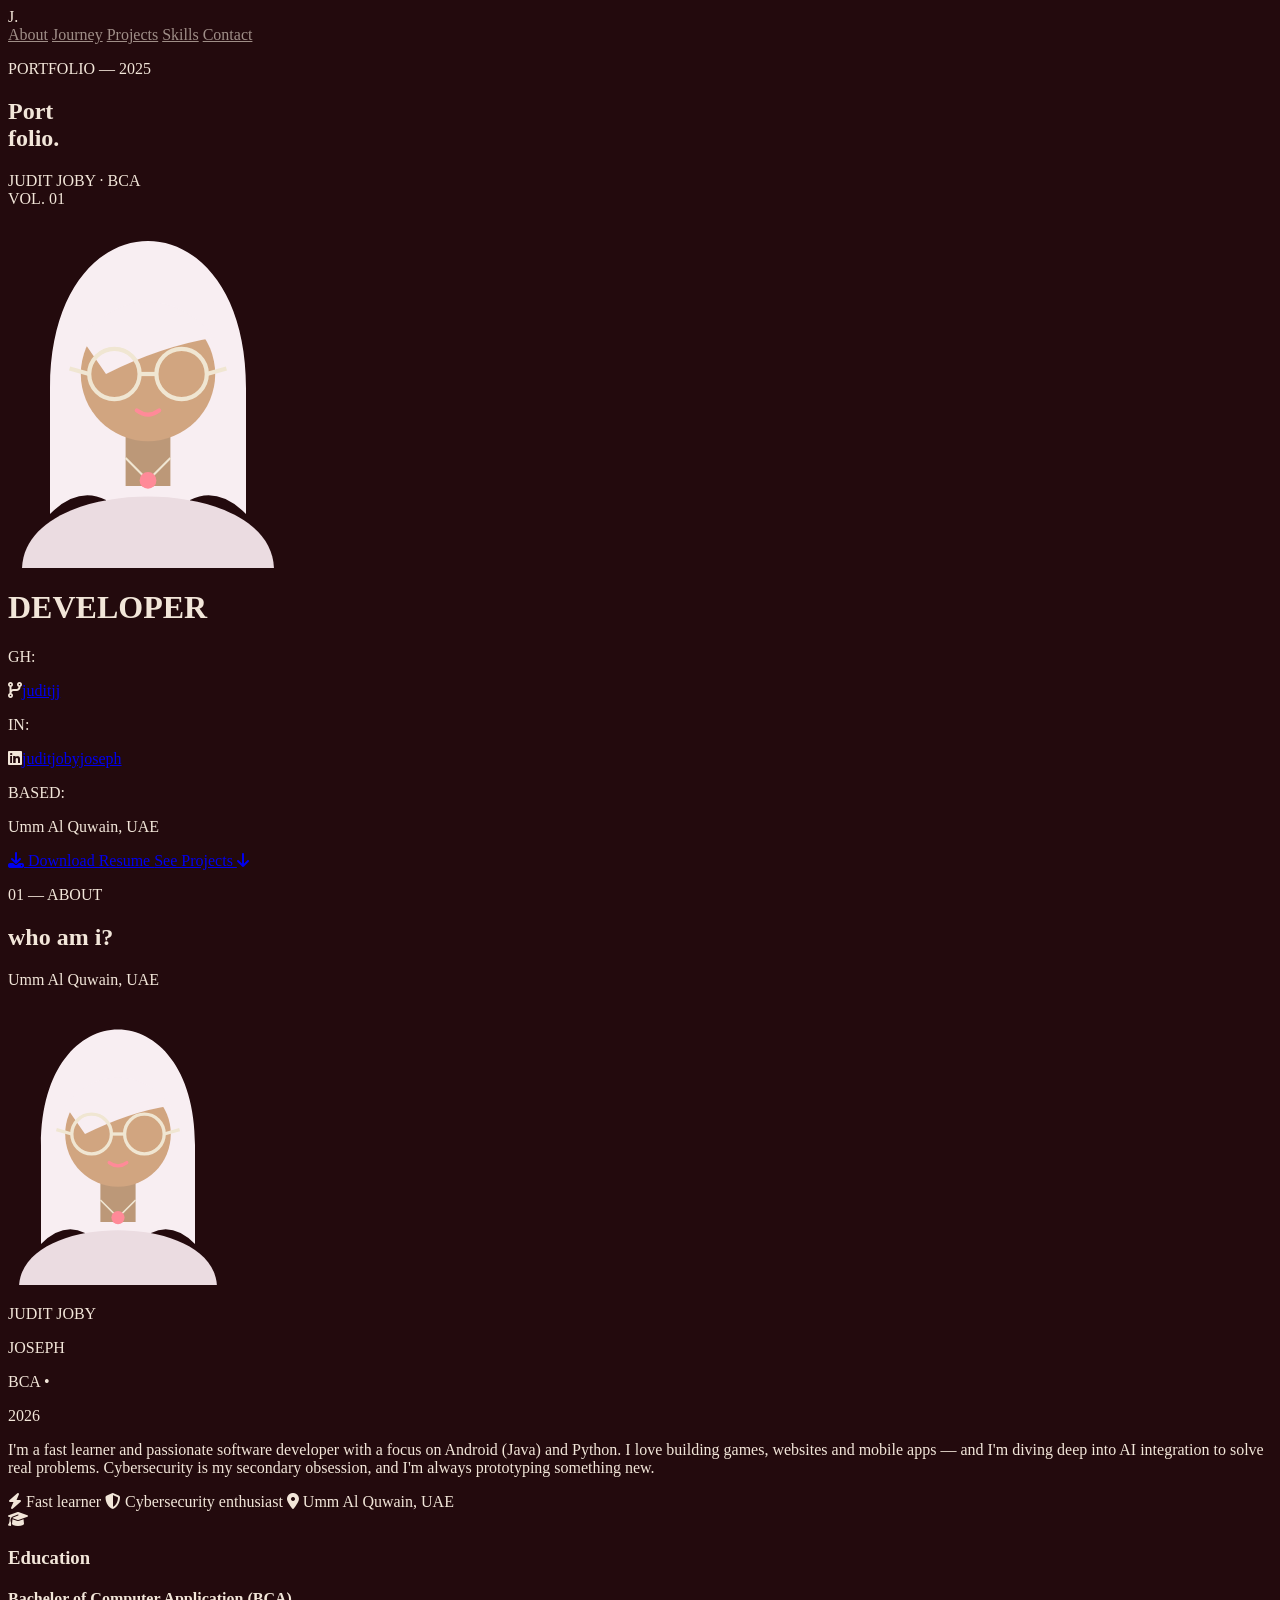
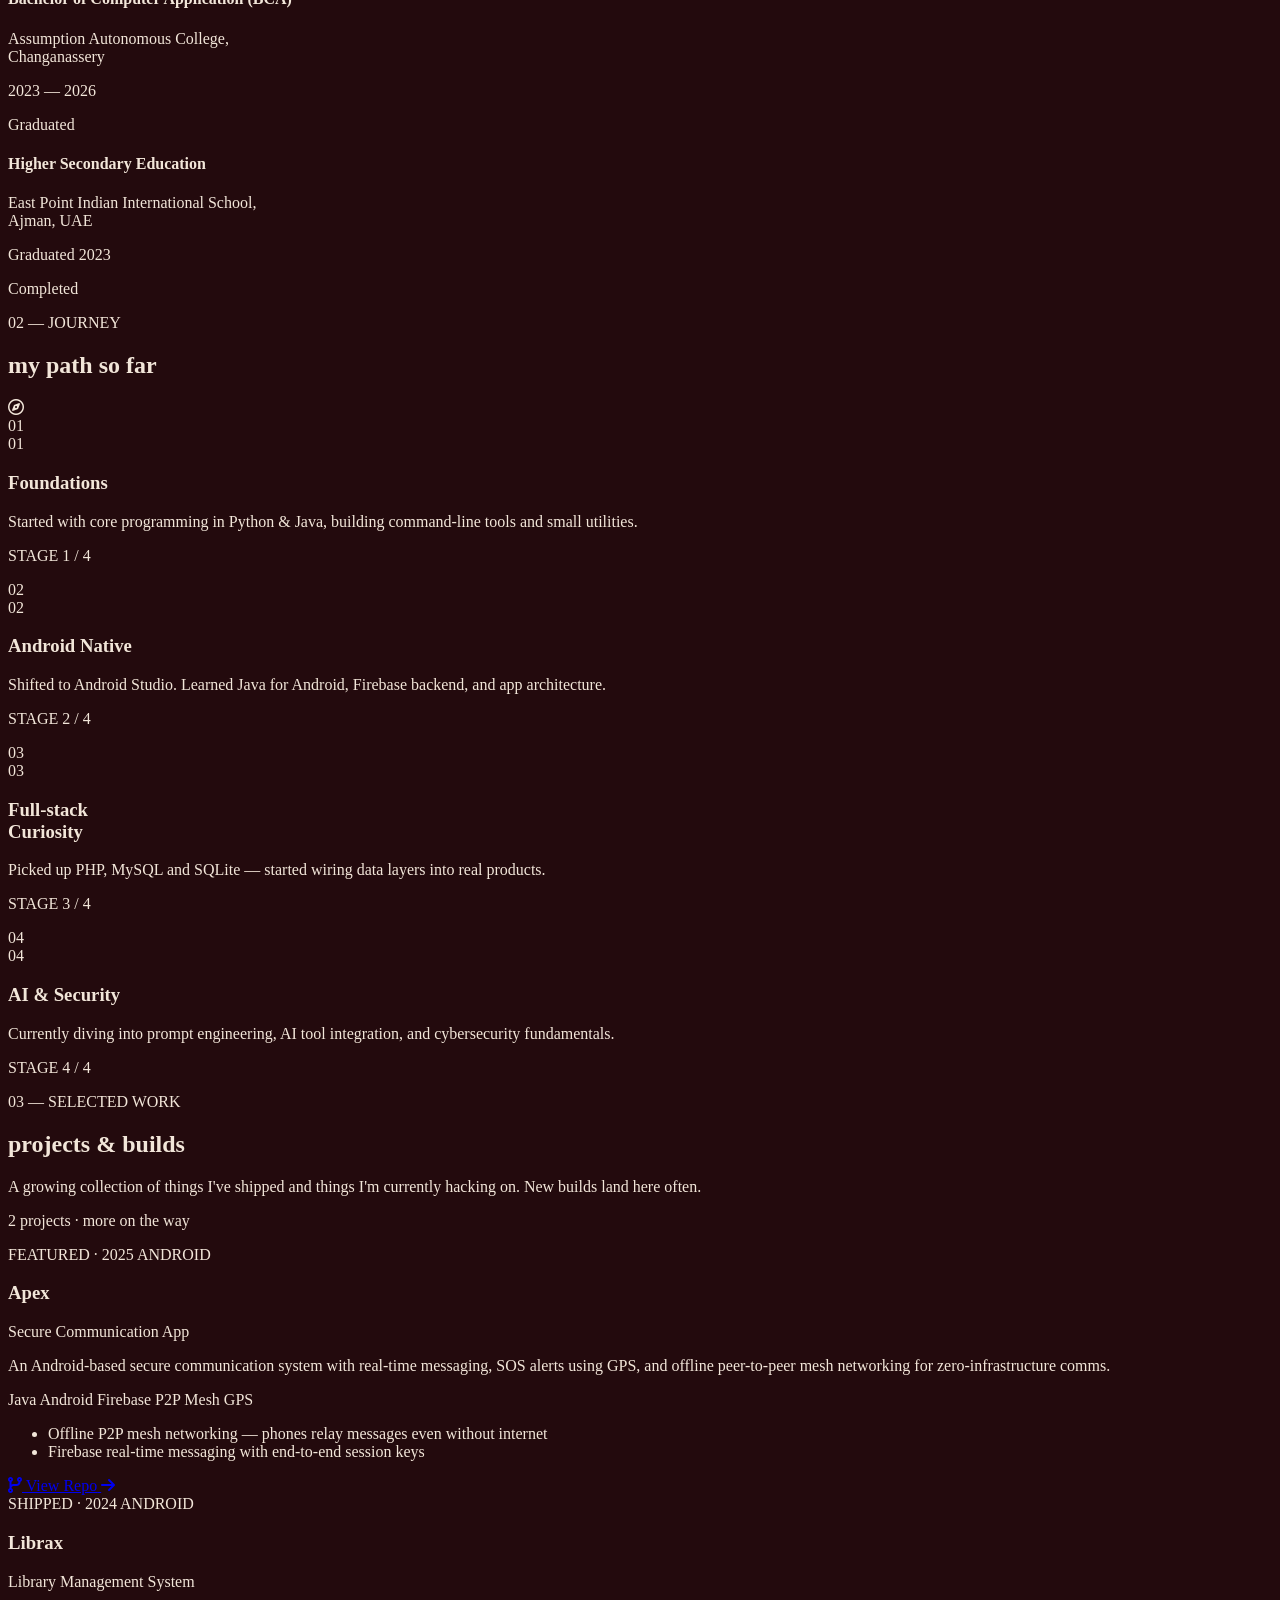
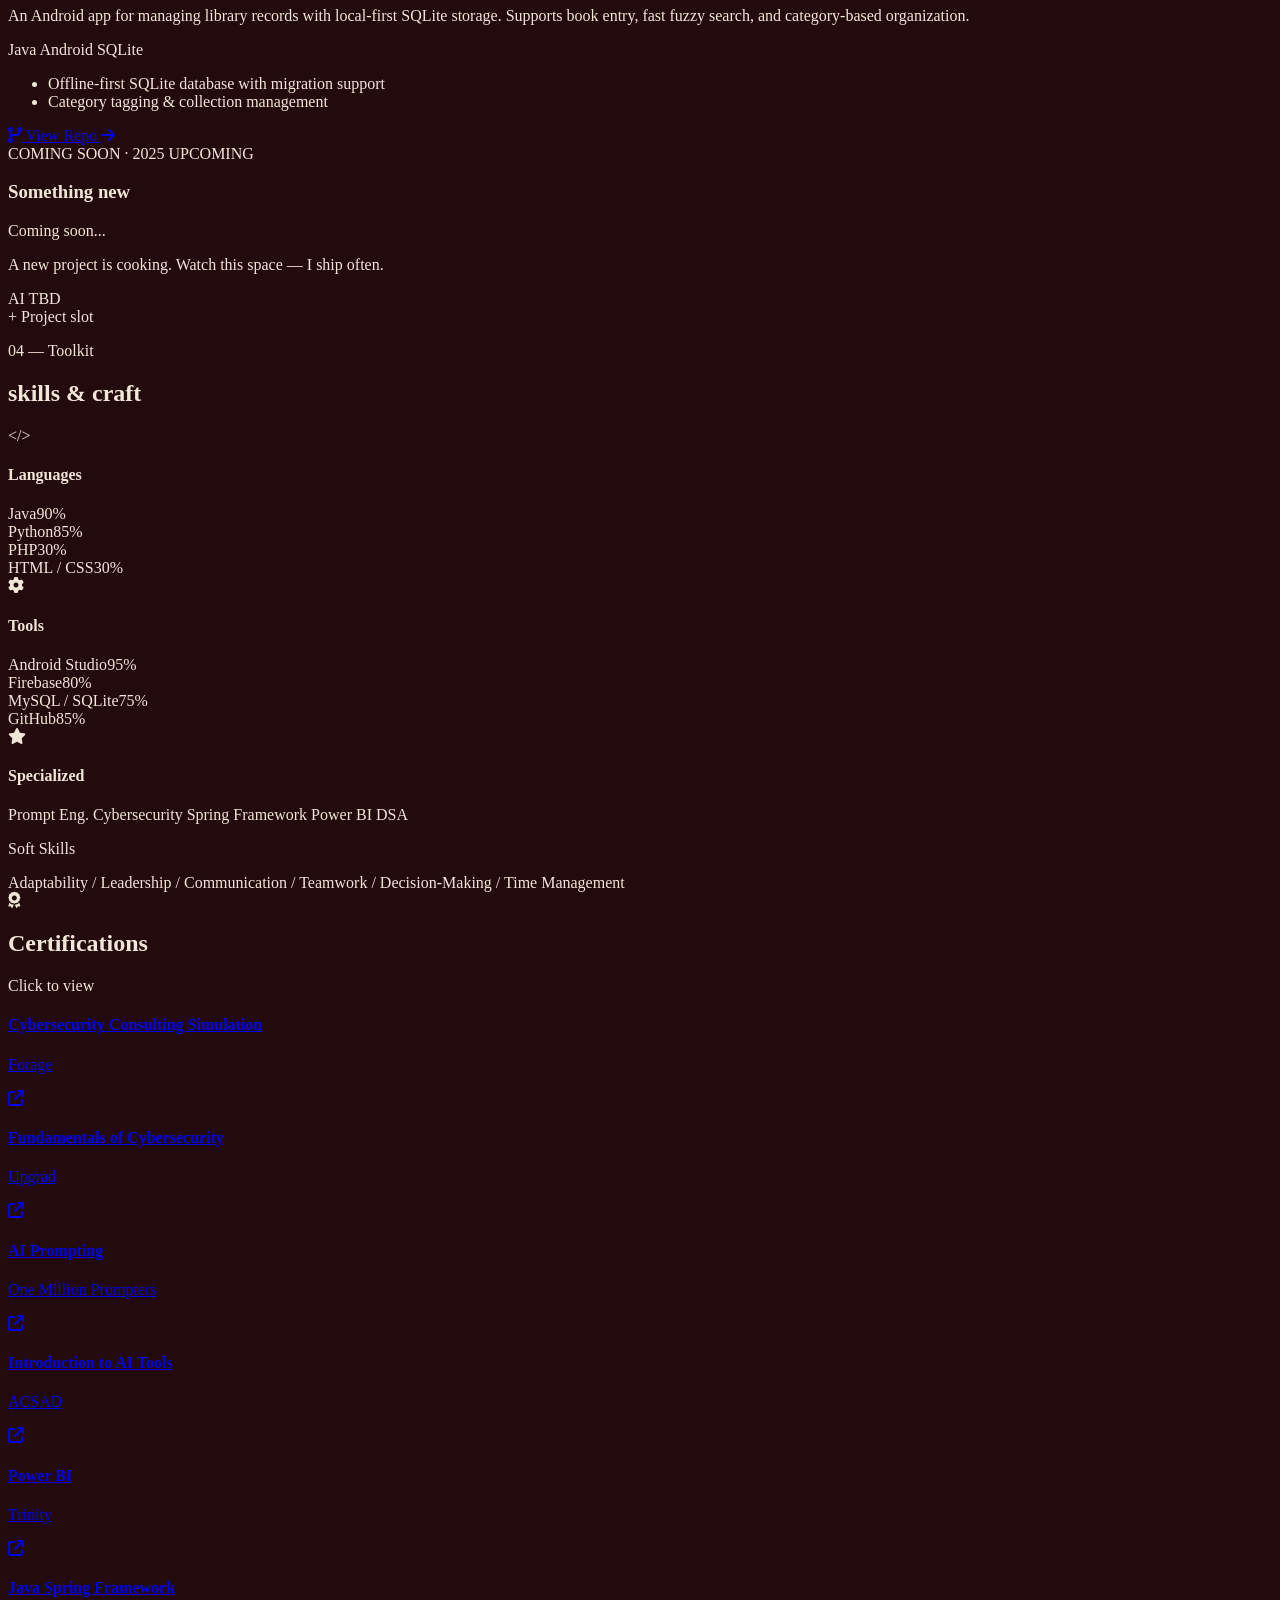
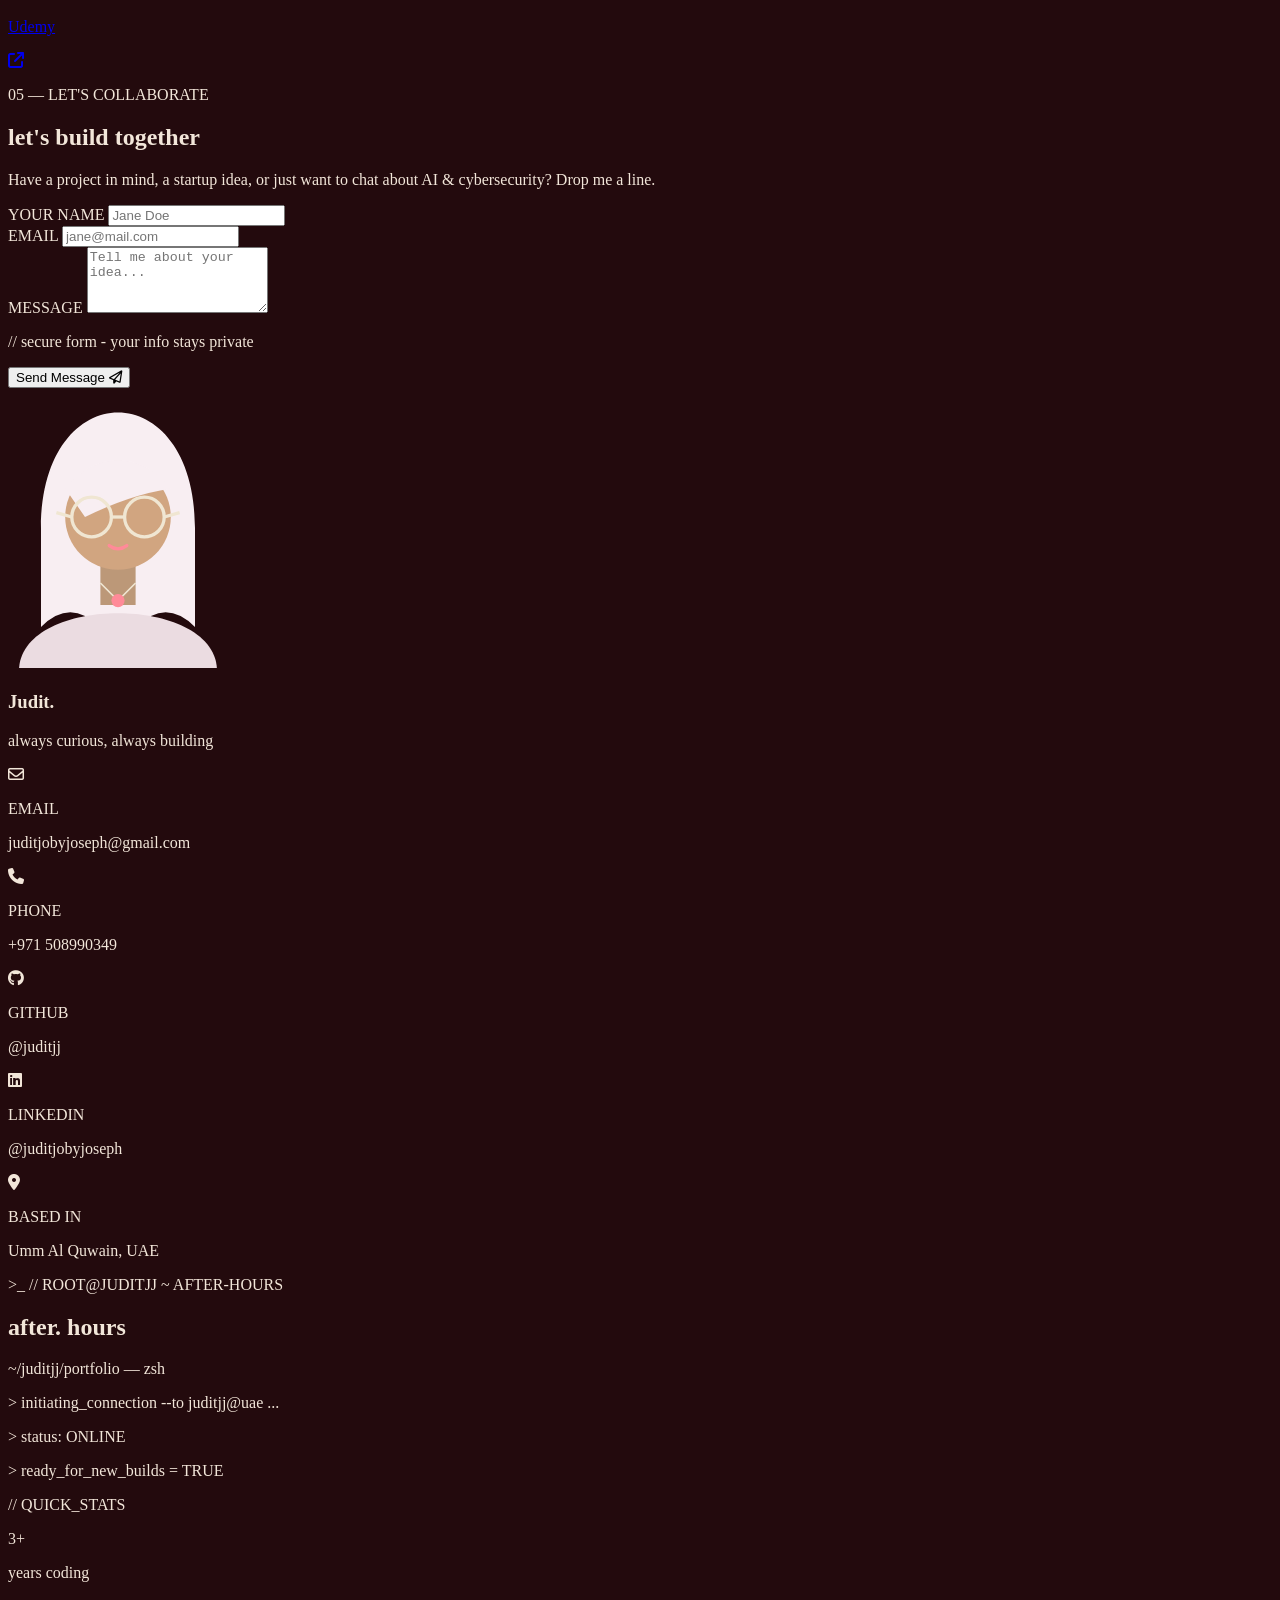
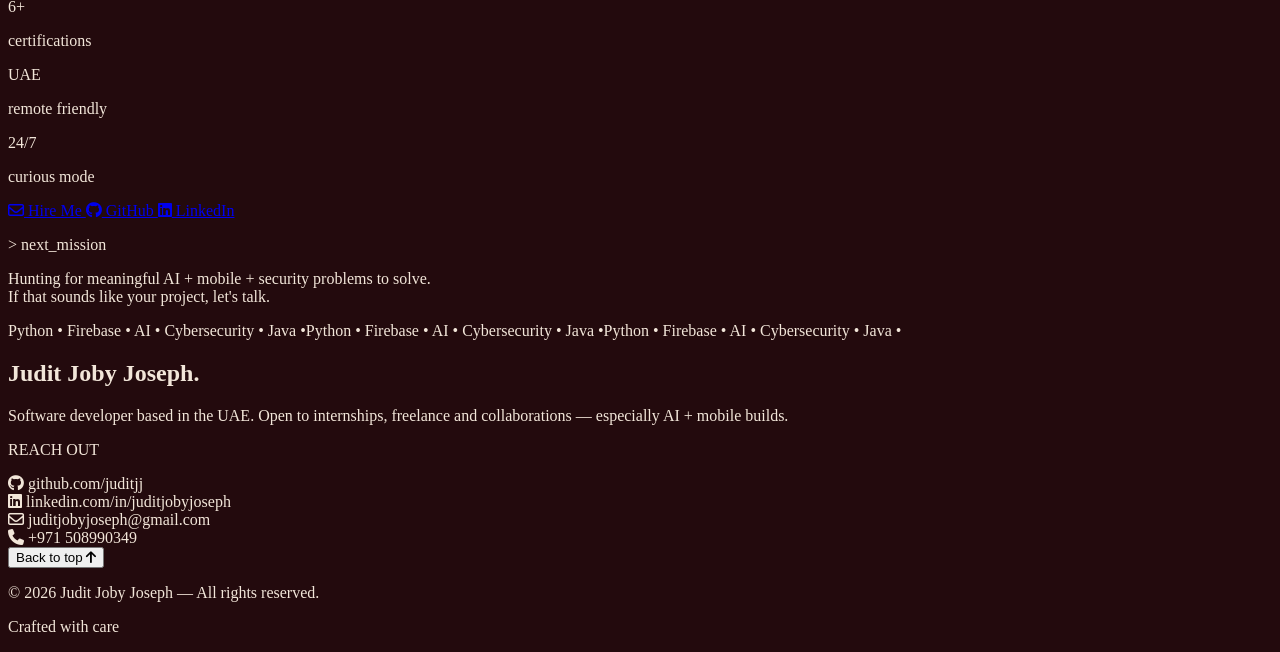
==== commit 937b05f1: "Update footer links and layout in index.html" ====
--- a/index.html
+++ b/index.html
@@ -285,11 +285,17 @@
     <!-- Hero Footer (GH, BASED, Links) -->
     <div
         class="flex flex-col lg:flex-row justify-between items-center py-8 px-6 md:px-12 max-w-[1400px] mx-auto w-full gap-8 border-t border-white/10 animate-fade-up delay-300">
-        <div class="flex gap-16 font-mono text-[10px] tracking-[0.2em] text-cream">
+        <div class="flex flex-wrap gap-12 md:gap-16 font-mono text-[10px] tracking-[0.2em] text-cream">
             <div class="space-y-3">
                 <p class="opacity-40 uppercase">GH:</p>
                 <p><i class="fa-solid fa-code-branch opacity-50 mr-2 text-accent"></i><a
                         href="https://github.com/juditjj" target="_blank" class="hover:underline text-cream">juditjj</a>
+                </p>
+            </div>
+            <div class="space-y-3">
+                <p class="opacity-40 uppercase">IN:</p>
+                <p><i class="fa-brands fa-linkedin opacity-50 mr-2 text-accent"></i><a
+                        href="https://www.linkedin.com/in/juditjobyjoseph" target="_blank" class="hover:underline text-cream">juditjobyjoseph</a>
                 </p>
             </div>
             <div class="space-y-3">
@@ -1031,6 +1037,17 @@
                             <p class="font-mono text-[9px] uppercase tracking-widest text-cream opacity-50 mb-1">GITHUB
                             </p>
                             <p class="text-sm font-medium text-cream">@juditjj</p>
+                        </div>
+                    </div>
+                    <div class="flex items-center gap-4">
+                        <div
+                            class="w-10 h-10 rounded-full bg-white/5 flex items-center justify-center text-cream opacity-70">
+                            <i class="fa-brands fa-linkedin"></i>
+                        </div>
+                        <div>
+                            <p class="font-mono text-[9px] uppercase tracking-widest text-cream opacity-50 mb-1">LINKEDIN
+                            </p>
+                            <p class="text-sm font-medium text-cream">@juditjobyjoseph</p>
                         </div>
                     </div>
                     <div class="flex items-center gap-4">
@@ -1118,7 +1135,7 @@
                     </div>
 
                     <!-- Buttons -->
-                    <div class="grid grid-cols-2 gap-4">
+                    <div class="grid grid-cols-1 sm:grid-cols-3 gap-4">
                         <a href="mailto:juditjobyjoseph@gmail.com"
                             class="bg-[#ff4d5a] text-[#f0f0f0] hover:bg-[#ff4d5a]/80 font-bold py-4 rounded-xl font-sans text-sm transition-all flex items-center justify-center gap-2">
                             <i class="fa-regular fa-envelope"></i> Hire Me
@@ -1126,6 +1143,10 @@
                         <a href="https://github.com/juditjj" target="_blank"
                             class="bg-transparent border border-white/20 text-[#f0f0f0] hover:bg-white/5 font-bold py-4 rounded-xl font-sans text-sm transition-all flex items-center justify-center gap-2">
                             <i class="fa-brands fa-github"></i> GitHub
+                        </a>
+                        <a href="https://www.linkedin.com/in/juditjobyjoseph" target="_blank"
+                            class="bg-transparent border border-white/20 text-[#f0f0f0] hover:bg-white/5 font-bold py-4 rounded-xl font-sans text-sm transition-all flex items-center justify-center gap-2">
+                            <i class="fa-brands fa-linkedin"></i> LinkedIn
                         </a>
                     </div>
 
@@ -1215,6 +1236,10 @@
                     <div class="flex items-center gap-3 text-cream hover:text-accent transition-colors md:justify-end cursor-pointer"
                         onclick="window.open('https://github.com/juditjj', '_blank')">
                         <i class="fa-brands fa-github opacity-70"></i> github.com/juditjj
+                    </div>
+                    <div class="flex items-center gap-3 text-cream hover:text-accent transition-colors md:justify-end cursor-pointer"
+                        onclick="window.open('https://www.linkedin.com/in/juditjobyjoseph', '_blank')">
+                        <i class="fa-brands fa-linkedin opacity-70"></i> linkedin.com/in/juditjobyjoseph
                     </div>
                     <div class="flex items-center gap-3 text-cream hover:text-accent transition-colors md:justify-end cursor-pointer"
                         onclick="window.location.href='mailto:juditjobyjoseph@gmail.com'">
